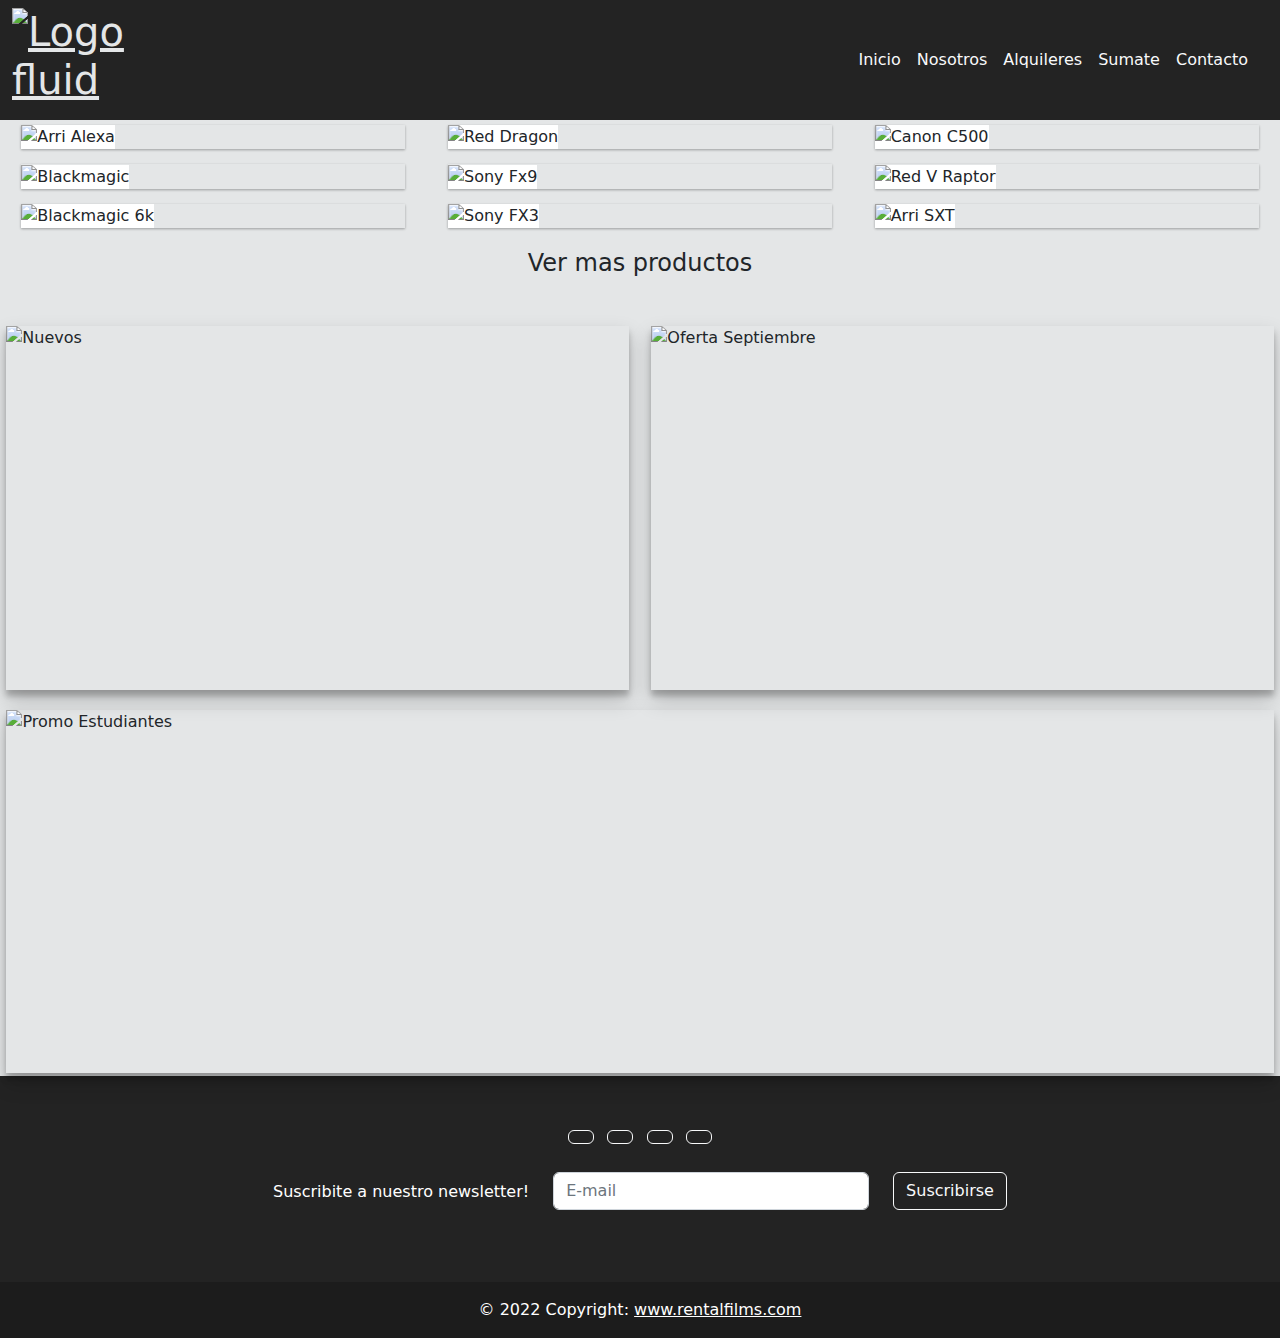
==== index.html @ 5fe3457b "Update" ====
<!DOCTYPE html>
<html lang="en">
  <head>
    <meta charset="UTF-8" />
    <meta http-equiv="X-UA-Compatible" content="IE=edge" />
    <meta name="viewport" content="width=device-width, initial-scale=1.0" />
    <meta
      name="description"
      content="Rental de equipos de filmación en Buenos Aires"
    />
    <meta
      name="keywords"
      content="video, cine, cámaras, sony, arri, broadcast, alquiler, rental"
    />
    <title>Rental Films | Video & Audio Profesional</title>
    <link rel="icon" type="image/jpg" href="./Images/favicon.png" />

    <link
      rel="stylesheet"
      href="https://use.fontawesome.com/releases/v5.8.1/css/all.css"
      integrity="sha384-50oBUHEmvpQ+1lW4y57PTFmhCaXp0ML5d60M1M7uH2+nqUivzIebhndOJK28anvf"
      crossorigin="anonymous"
    />
    <link rel="stylesheet" href="css/style.css" />
    <link rel="preconnect" href="https://fonts.googleapis.com" />
    <link rel="preconnect" href="https://fonts.gstatic.com" crossorigin />
    <link
      href="https://fonts.googleapis.com/css2?family=DM+Sans:ital,wght@0,400;0,500;0,700;1,400;1,500;1,700&display=swap"
      rel="stylesheet"
    />
  </head>
  <body class="body bg-primary">
    <!-- Header -->
    <header class="main_header">
      <nav class="navbar navbar-expand-lg bg-dark navbar-dark">
        <div class="container-fluid">
          <div style="width: 150px">
            <a href="./index.html">
              <h1>
                <img
                  class="img-fluid w-100 m-auto hidden lg-up"
                  src="./Images/logo_rental_films_white.png"
                  alt="Logo fluid"
                />
              </h1>
            </a>
          </div>
          <button
            class="navbar-toggler"
            type="button"
            data-bs-toggle="collapse"
            data-bs-target="#navbarTogglerDemo03"
            aria-controls="navbarTogglerDemo03"
            aria-expanded="false"
            aria-label="Toggle navigation"
          >
            <span class="navbar-toggler-icon"></span>
          </button>
          <div
            class="container collapse navbar-collapse"
            id="navbarTogglerDemo03"
          >
            <ul class="navbar-nav ms-auto mb-2 mb-lg-0">
              <li class="nav-item">
                <a class="nav-link text-light" href="./index.html">Inicio</a>
              </li>
              <li class="nav-item">
                <a class="nav-link text-light" href="./nosotros.html"
                  >Nosotros</a
                >
              </li>
              <li class="nav-item">
                <a class="nav-link text-light" href="./alquileres.html"
                  >Alquileres</a
                >
              </li>
              <li class="nav-item">
                <a class="nav-link text-light" href="./sumate.html">Sumate</a>
              </li>
              <li class="nav-item">
                <a class="nav-link text-light" href="./contacto.html"
                  >Contacto</a
                >
              </li>
            </ul>
          </div>
        </div>
      </nav>
    </header>
    <!-- Fin Header -->
    <!-- Main -->
    <main>
      <section class="main_img">
        <img class="imagenportada" src="./Images/portada_4.jpg" alt="Portada" />
      </section>
      <div class="main_maspedidos_title">
        <h2>Los más solicitados</h2>
      </div>
      <section class="main_maspedidos">
        <div class="main_maspedidos_box">
          <img
            class="main_maspedidos_cam"
            src="./Images/section1/arri_alexa_mini.jpg"
            alt="Arri Alexa"
          />
        </div>
        <div class="main_maspedidos_box">
          <img
            class="main_maspedidos_cam"
            src="./Images/section1/red_dragon.jpg"
            alt="Red Dragon"
          />
        </div>
        <div class="main_maspedidos_box">
          <img
            class="main_maspedidos_cam"
            src="./Images/section1/canon_c500.jpg"
            alt="Canon C500"
          />
        </div>
        <div class="main_maspedidos_box">
          <img
            class="main_maspedidos_cam"
            src="./Images/section1/blackmagic_ursa.jpg"
            alt="Blackmagic"
          />
        </div>
        <div class="main_maspedidos_box">
          <img
            class="main_maspedidos_cam"
            src="./Images/section1/sony_fx9.jpg"
            alt="Sony Fx9"
          />
        </div>
        <div class="main_maspedidos_box">
          <img
            class="main_maspedidos_cam"
            src="./Images/section1/red_v_raptor.jpg"
            alt="Red V Raptor"
          />
        </div>
        <div class="main_maspedidos_box">
          <img
            class="main_maspedidos_cam"
            src="./Images/section1/blackmagic_pocket_6k.jpg"
            alt="Blackmagic 6k"
          />
        </div>
        <div class="main_maspedidos_box">
          <img
            class="main_maspedidos_cam"
            src="./Images/section1/sony_fx3.jpg"
            alt="Sony FX3"
          />
        </div>
        <div class="main_maspedidos_box">
          <img
            class="main_maspedidos_cam"
            src="./Images/section1/arri_sxt.jpg"
            alt="Arri SXT"
          />
        </div>
      </section>
      <h3 class="masproductos">Ver mas productos</h3>
      <section class="seccion3">
        <div class="arribos_oferta">
          <img
            class="nuevos_arribos"
            src="./Images/section2/nuevos_arribos.jpg"
            alt="Nuevos"
          />
          <img
            class="oferta_del_mes"
            src="./Images/oferta_mes.jpg"
            alt="Oferta Septiembre"
          />
          <img
            class="promo_estudiantes"
            src="./Images/promo_estudiantes.jpg"
            alt="Promo Estudiantes"
          />
        </div>
      </section>
    </main>
    <script
      src="https://cdn.jsdelivr.net/npm/bootstrap@5.2.1/dist/js/bootstrap.bundle.min.js"
      integrity="sha384-u1OknCvxWvY5kfmNBILK2hRnQC3Pr17a+RTT6rIHI7NnikvbZlHgTPOOmMi466C8"
      crossorigin="anonymous"
    ></script>
    <!-- Fin Main -->
  </body>
  <!-- Footer -->
  <div>
    <footer class="bg-dark text-center text-white">
      <!-- Grid container -->
      <div class="container p-4 p-sm-4 p-md-4 p-xl-4">
        <!-- Section: Social media -->
        <section class="p-4 p-sm-4 p-md-4 p-xl-4">
          <!-- Instagram -->
          <a
            class="btn btn-outline-light btn-floating m-1"
            href="https://instagram.com"
            role="button"
            ><i class="fab fa-instagram"></i
          ></a>
          <!-- Twitter -->
          <a
            class="btn btn-outline-light btn-floating m-1"
            href="https://twitter.com"
            role="button"
            ><i class="fab fa-twitter"></i
          ></a>
          <!-- Facebook -->
          <a
            class="btn btn-outline-light btn-floating m-1"
            href="https://facebook.com"
            role="button"
            ><i class="fab fa-facebook-f"></i
          ></a>

          <!-- Mail -->
          <a
            class="btn btn-outline-light btn-floating m-1"
            href="https://gmail.com"
            role="button"
            ><i class="fas fa-at"></i
          ></a>
          <!-- Grid container -->
          <div class="container p-4 pb-0" class>
            <!-- Section: Form -->
            <section class="suscribe">
              <form action="">
                <!--Grid row-->
                <div class="row d-flex justify-content-center">
                  <!--Grid column-->
                  <div class="col-auto">
                    <p class="pt-2">Suscribite a nuestro newsletter!</p>
                  </div>
                  <!--Grid column-->
                  <div class="col-md-4 col-12">
                    <!-- Email input -->
                    <div class="form-outline form-white mb-4">
                      <input
                        type="email"
                        id="form5Example2"
                        class="form-control"
                        placeholder="E-mail"
                      />
                    </div>
                  </div>
                  <!--Grid column-->
                  <div class="col-auto">
                    <!-- Submit button -->
                    <button type="submit" class="btn btn-outline-light mb-4">
                      Suscribirse
                    </button>
                  </div>
                  <!--Grid column-->
                </div>
                <!--Grid row-->
              </form>
            </section>
            <!-- Section: Form -->
          </div>
        </section>

        <!-- Section: Social media -->
      </div>
      <!-- Grid container -->

      <!-- Copyright -->
      <div class="text-center p-3" style="background-color: rgba(0, 0, 0, 0.2)">
        © 2022 Copyright:
        <a class="text-white" href="https://google.com/">www.rentalfilms.com</a>
      </div>
      <!-- Copyright -->
    </footer>
  </div>
  <!-- Fin Footer -->
</html>
---- css/style.css ----
/* Font */
/* Colores */
/* Breakpoints */
/* Bucle Paddings */
.padding-1 {
  padding: 1rem; }

.padding-2 {
  padding: 2rem; }

.padding-3 {
  padding: 3rem; }

.padding-4 {
  padding: 4rem; }

.padding-5 {
  padding: 5rem; }

.padding-6 {
  padding: 6rem; }

.padding-7 {
  padding: 7rem; }

.padding-8 {
  padding: 8rem; }

.padding-9 {
  padding: 9rem; }

.padding-10 {
  padding: 10rem; }

/*!
   * Bootstrap  v5.2.1 (https://getbootstrap.com/)
   * Copyright 2011-2022 The Bootstrap Authors
   * Copyright 2011-2022 Twitter, Inc.
   * Licensed under MIT (https://github.com/twbs/bootstrap/blob/main/LICENSE)
   */
:root {
  --bs-blue: #0d6efd;
  --bs-indigo: #6610f2;
  --bs-purple: #6f42c1;
  --bs-pink: #d63384;
  --bs-red: #dc3545;
  --bs-orange: #fd7e14;
  --bs-yellow: #ffc107;
  --bs-green: #198754;
  --bs-teal: #20c997;
  --bs-cyan: #0dcaf0;
  --bs-black: #000;
  --bs-white: #fff;
  --bs-gray: #6c757d;
  --bs-gray-dark: #343a40;
  --bs-gray-100: #f8f9fa;
  --bs-gray-200: #e9ecef;
  --bs-gray-300: #dee2e6;
  --bs-gray-400: #ced4da;
  --bs-gray-500: #adb5bd;
  --bs-gray-600: #6c757d;
  --bs-gray-700: #495057;
  --bs-gray-800: #343a40;
  --bs-gray-900: #212529;
  --bs-primary: #e4e6e7;
  --bs-secondary: #6c757d;
  --bs-success: #198754;
  --bs-info: #0dcaf0;
  --bs-warning: #ffc107;
  --bs-danger: #dc3545;
  --bs-light: #f8f9fa;
  --bs-dark: #232323;
  --bs-primary-rgb: 228, 230, 231;
  --bs-secondary-rgb: 108, 117, 125;
  --bs-success-rgb: 25, 135, 84;
  --bs-info-rgb: 13, 202, 240;
  --bs-warning-rgb: 255, 193, 7;
  --bs-danger-rgb: 220, 53, 69;
  --bs-light-rgb: 248, 249, 250;
  --bs-dark-rgb: 35, 35, 35;
  --bs-white-rgb: 255, 255, 255;
  --bs-black-rgb: 0, 0, 0;
  --bs-body-color-rgb: 33, 37, 41;
  --bs-body-bg-rgb: 255, 255, 255;
  --bs-font-sans-serif: system-ui, -apple-system, "Segoe UI", Roboto, "Helvetica Neue", "Noto Sans", "Liberation Sans", Arial, sans-serif, "Apple Color Emoji", "Segoe UI Emoji", "Segoe UI Symbol", "Noto Color Emoji";
  --bs-font-monospace: SFMono-Regular, Menlo, Monaco, Consolas, "Liberation Mono", "Courier New", monospace;
  --bs-gradient: linear-gradient(180deg, rgba(255, 255, 255, 0.15), rgba(255, 255, 255, 0));
  --bs-body-font-family: var(--bs-font-sans-serif);
  --bs-body-font-size: 1rem;
  --bs-body-font-weight: 400;
  --bs-body-line-height: 1.5;
  --bs-body-color: #212529;
  --bs-body-bg: #fff;
  --bs-border-width: 1px;
  --bs-border-style: solid;
  --bs-border-color: #dee2e6;
  --bs-border-color-translucent: rgba(0, 0, 0, 0.175);
  --bs-border-radius: 0.375rem;
  --bs-border-radius-sm: 0.25rem;
  --bs-border-radius-lg: 0.5rem;
  --bs-border-radius-xl: 1rem;
  --bs-border-radius-2xl: 2rem;
  --bs-border-radius-pill: 50rem;
  --bs-link-color: #e4e6e7;
  --bs-link-hover-color: #b6b8b9;
  --bs-code-color: #d63384;
  --bs-highlight-bg: #fff3cd; }

*,
*::before,
*::after {
  box-sizing: border-box; }

@media (prefers-reduced-motion: no-preference) {
  :root {
    scroll-behavior: smooth; } }

body, .imagenportada, .main_maspedidos_cam {
  margin: 0;
  font-family: var(--bs-body-font-family);
  font-size: var(--bs-body-font-size);
  font-weight: var(--bs-body-font-weight);
  line-height: var(--bs-body-line-height);
  color: var(--bs-body-color);
  text-align: var(--bs-body-text-align);
  background-color: var(--bs-body-bg);
  -webkit-text-size-adjust: 100%;
  -webkit-tap-highlight-color: rgba(0, 0, 0, 0); }

hr {
  margin: 1rem 0;
  color: inherit;
  border: 0;
  border-top: 1px solid;
  opacity: 0.25; }

h1, .h1, h2, .h2, h3, .h3, h4, .h4, h5, .h5, h6, .h6 {
  margin-top: 0;
  margin-bottom: 0.5rem;
  font-weight: 500;
  line-height: 1.2; }

h1, .h1 {
  font-size: calc(1.375rem + 1.5vw); }
  @media (min-width: 1200px) {
    h1, .h1 {
      font-size: 2.5rem; } }

h2, .h2 {
  font-size: calc(1.325rem + 0.9vw); }
  @media (min-width: 1200px) {
    h2, .h2 {
      font-size: 2rem; } }

h3, .h3 {
  font-size: calc(1.3rem + 0.6vw); }
  @media (min-width: 1200px) {
    h3, .h3 {
      font-size: 1.75rem; } }

h4, .h4 {
  font-size: calc(1.275rem + 0.3vw); }
  @media (min-width: 1200px) {
    h4, .h4 {
      font-size: 1.5rem; } }

h5, .h5 {
  font-size: 1.25rem; }

h6, .h6 {
  font-size: 1rem; }

p {
  margin-top: 0;
  margin-bottom: 1rem; }

abbr[title] {
  text-decoration: underline dotted;
  cursor: help;
  text-decoration-skip-ink: none; }

address {
  margin-bottom: 1rem;
  font-style: normal;
  line-height: inherit; }

ol,
ul {
  padding-left: 2rem; }

ol,
ul,
dl {
  margin-top: 0;
  margin-bottom: 1rem; }

ol ol,
ul ul,
ol ul,
ul ol {
  margin-bottom: 0; }

dt {
  font-weight: 700; }

dd {
  margin-bottom: .5rem;
  margin-left: 0; }

blockquote {
  margin: 0 0 1rem; }

b,
strong {
  font-weight: bolder; }

small, .small {
  font-size: 0.875em; }

mark, .mark {
  padding: 0.1875em;
  background-color: var(--bs-highlight-bg); }

sub,
sup {
  position: relative;
  font-size: 0.75em;
  line-height: 0;
  vertical-align: baseline; }

sub {
  bottom: -.25em; }

sup {
  top: -.5em; }

a {
  color: var(--bs-link-color);
  text-decoration: underline; }
  a:hover {
    color: var(--bs-link-hover-color); }

a:not([href]):not([class]), a:not([href]):not([class]):hover {
  color: inherit;
  text-decoration: none; }

pre,
code,
kbd,
samp {
  font-family: var(--bs-font-monospace);
  font-size: 1em; }

pre {
  display: block;
  margin-top: 0;
  margin-bottom: 1rem;
  overflow: auto;
  font-size: 0.875em; }
  pre code {
    font-size: inherit;
    color: inherit;
    word-break: normal; }

code {
  font-size: 0.875em;
  color: var(--bs-code-color);
  word-wrap: break-word; }
  a > code {
    color: inherit; }

kbd {
  padding: 0.1875rem 0.375rem;
  font-size: 0.875em;
  color: var(--bs-body-bg);
  background-color: var(--bs-body-color);
  border-radius: 0.25rem; }
  kbd kbd {
    padding: 0;
    font-size: 1em; }

figure {
  margin: 0 0 1rem; }

img,
svg {
  vertical-align: middle; }

table {
  caption-side: bottom;
  border-collapse: collapse; }

caption {
  padding-top: 0.5rem;
  padding-bottom: 0.5rem;
  color: #6c757d;
  text-align: left; }

th {
  text-align: inherit;
  text-align: -webkit-match-parent; }

thead,
tbody,
tfoot,
tr,
td,
th {
  border-color: inherit;
  border-style: solid;
  border-width: 0; }

label {
  display: inline-block; }

button {
  border-radius: 0; }

button:focus:not(:focus-visible) {
  outline: 0; }

input,
button,
select,
optgroup,
textarea {
  margin: 0;
  font-family: inherit;
  font-size: inherit;
  line-height: inherit; }

button,
select {
  text-transform: none; }

[role="button"] {
  cursor: pointer; }

select {
  word-wrap: normal; }
  select:disabled {
    opacity: 1; }

[list]:not([type="date"]):not([type="datetime-local"]):not([type="month"]):not([type="week"]):not([type="time"])::-webkit-calendar-picker-indicator {
  display: none !important; }

button,
[type="button"],
[type="reset"],
[type="submit"] {
  -webkit-appearance: button; }
  button:not(:disabled),
  [type="button"]:not(:disabled),
  [type="reset"]:not(:disabled),
  [type="submit"]:not(:disabled) {
    cursor: pointer; }

::-moz-focus-inner {
  padding: 0;
  border-style: none; }

textarea {
  resize: vertical; }

fieldset {
  min-width: 0;
  padding: 0;
  margin: 0;
  border: 0; }

legend {
  float: left;
  width: 100%;
  padding: 0;
  margin-bottom: 0.5rem;
  font-size: calc(1.275rem + 0.3vw);
  line-height: inherit; }
  @media (min-width: 1200px) {
    legend {
      font-size: 1.5rem; } }
  legend + * {
    clear: left; }

::-webkit-datetime-edit-fields-wrapper,
::-webkit-datetime-edit-text,
::-webkit-datetime-edit-minute,
::-webkit-datetime-edit-hour-field,
::-webkit-datetime-edit-day-field,
::-webkit-datetime-edit-month-field,
::-webkit-datetime-edit-year-field {
  padding: 0; }

::-webkit-inner-spin-button {
  height: auto; }

[type="search"] {
  outline-offset: -2px;
  -webkit-appearance: textfield; }

/* rtl:raw:
[type="tel"],
[type="url"],
[type="email"],
[type="number"] {
  direction: ltr;
}
*/
::-webkit-search-decoration {
  -webkit-appearance: none; }

::-webkit-color-swatch-wrapper {
  padding: 0; }

::file-selector-button {
  font: inherit;
  -webkit-appearance: button; }

output {
  display: inline-block; }

iframe {
  border: 0; }

summary {
  display: list-item;
  cursor: pointer; }

progress {
  vertical-align: baseline; }

[hidden] {
  display: none !important; }

.lead {
  font-size: 1.25rem;
  font-weight: 300; }

.display-1 {
  font-size: calc(1.625rem + 4.5vw);
  font-weight: 300;
  line-height: 1.2; }
  @media (min-width: 1200px) {
    .display-1 {
      font-size: 5rem; } }

.display-2 {
  font-size: calc(1.575rem + 3.9vw);
  font-weight: 300;
  line-height: 1.2; }
  @media (min-width: 1200px) {
    .display-2 {
      font-size: 4.5rem; } }

.display-3 {
  font-size: calc(1.525rem + 3.3vw);
  font-weight: 300;
  line-height: 1.2; }
  @media (min-width: 1200px) {
    .display-3 {
      font-size: 4rem; } }

.display-4 {
  font-size: calc(1.475rem + 2.7vw);
  font-weight: 300;
  line-height: 1.2; }
  @media (min-width: 1200px) {
    .display-4 {
      font-size: 3.5rem; } }

.display-5 {
  font-size: calc(1.425rem + 2.1vw);
  font-weight: 300;
  line-height: 1.2; }
  @media (min-width: 1200px) {
    .display-5 {
      font-size: 3rem; } }

.display-6 {
  font-size: calc(1.375rem + 1.5vw);
  font-weight: 300;
  line-height: 1.2; }
  @media (min-width: 1200px) {
    .display-6 {
      font-size: 2.5rem; } }

.list-unstyled {
  padding-left: 0;
  list-style: none; }

.list-inline {
  padding-left: 0;
  list-style: none; }

.list-inline-item {
  display: inline-block; }
  .list-inline-item:not(:last-child) {
    margin-right: 0.5rem; }

.initialism {
  font-size: 0.875em;
  text-transform: uppercase; }

.blockquote {
  margin-bottom: 1rem;
  font-size: 1.25rem; }
  .blockquote > :last-child {
    margin-bottom: 0; }

.blockquote-footer {
  margin-top: -1rem;
  margin-bottom: 1rem;
  font-size: 0.875em;
  color: #6c757d; }
  .blockquote-footer::before {
    content: "\2014\00A0"; }

.img-fluid {
  max-width: 100%;
  height: auto; }

.img-thumbnail {
  padding: 0.25rem;
  background-color: #fff;
  border: 1px solid var(--bs-border-color);
  border-radius: 0.375rem;
  max-width: 100%;
  height: auto; }

.figure {
  display: inline-block; }

.figure-img {
  margin-bottom: 0.5rem;
  line-height: 1; }

.figure-caption {
  font-size: 0.875em;
  color: #6c757d; }

.container,
.container-fluid,
.container-sm,
.container-md,
.container-lg,
.container-xl,
.container-xxl {
  --bs-gutter-x: 1.5rem;
  --bs-gutter-y: 0;
  width: 100%;
  padding-right: calc(var(--bs-gutter-x) * .5);
  padding-left: calc(var(--bs-gutter-x) * .5);
  margin-right: auto;
  margin-left: auto; }

@media (min-width: 576px) {
  .container, .container-sm {
    max-width: 540px; } }

@media (min-width: 768px) {
  .container, .container-sm, .container-md {
    max-width: 720px; } }

@media (min-width: 992px) {
  .container, .container-sm, .container-md, .container-lg {
    max-width: 960px; } }

@media (min-width: 1200px) {
  .container, .container-sm, .container-md, .container-lg, .container-xl {
    max-width: 1140px; } }

@media (min-width: 1400px) {
  .container, .container-sm, .container-md, .container-lg, .container-xl, .container-xxl {
    max-width: 1320px; } }

.row {
  --bs-gutter-x: 1.5rem;
  --bs-gutter-y: 0;
  display: flex;
  flex-wrap: wrap;
  margin-top: calc(-1 * var(--bs-gutter-y));
  margin-right: calc(-.5 * var(--bs-gutter-x));
  margin-left: calc(-.5 * var(--bs-gutter-x)); }
  .row > * {
    flex-shrink: 0;
    width: 100%;
    max-width: 100%;
    padding-right: calc(var(--bs-gutter-x) * .5);
    padding-left: calc(var(--bs-gutter-x) * .5);
    margin-top: var(--bs-gutter-y); }

.col {
  flex: 1 0 0%; }

.row-cols-auto > * {
  flex: 0 0 auto;
  width: auto; }

.row-cols-1 > * {
  flex: 0 0 auto;
  width: 100%; }

.row-cols-2 > * {
  flex: 0 0 auto;
  width: 50%; }

.row-cols-3 > * {
  flex: 0 0 auto;
  width: 33.33333%; }

.row-cols-4 > * {
  flex: 0 0 auto;
  width: 25%; }

.row-cols-5 > * {
  flex: 0 0 auto;
  width: 20%; }

.row-cols-6 > * {
  flex: 0 0 auto;
  width: 16.66667%; }

.col-auto {
  flex: 0 0 auto;
  width: auto; }

.col-1 {
  flex: 0 0 auto;
  width: 8.33333%; }

.col-2 {
  flex: 0 0 auto;
  width: 16.66667%; }

.col-3 {
  flex: 0 0 auto;
  width: 25%; }

.col-4 {
  flex: 0 0 auto;
  width: 33.33333%; }

.col-5 {
  flex: 0 0 auto;
  width: 41.66667%; }

.col-6 {
  flex: 0 0 auto;
  width: 50%; }

.col-7 {
  flex: 0 0 auto;
  width: 58.33333%; }

.col-8 {
  flex: 0 0 auto;
  width: 66.66667%; }

.col-9 {
  flex: 0 0 auto;
  width: 75%; }

.col-10 {
  flex: 0 0 auto;
  width: 83.33333%; }

.col-11 {
  flex: 0 0 auto;
  width: 91.66667%; }

.col-12 {
  flex: 0 0 auto;
  width: 100%; }

.offset-1 {
  margin-left: 8.33333%; }

.offset-2 {
  margin-left: 16.66667%; }

.offset-3 {
  margin-left: 25%; }

.offset-4 {
  margin-left: 33.33333%; }

.offset-5 {
  margin-left: 41.66667%; }

.offset-6 {
  margin-left: 50%; }

.offset-7 {
  margin-left: 58.33333%; }

.offset-8 {
  margin-left: 66.66667%; }

.offset-9 {
  margin-left: 75%; }

.offset-10 {
  margin-left: 83.33333%; }

.offset-11 {
  margin-left: 91.66667%; }

.g-0,
.gx-0 {
  --bs-gutter-x: 0; }

.g-0,
.gy-0 {
  --bs-gutter-y: 0; }

.g-1,
.gx-1 {
  --bs-gutter-x: 0.25rem; }

.g-1,
.gy-1 {
  --bs-gutter-y: 0.25rem; }

.g-2,
.gx-2 {
  --bs-gutter-x: 0.5rem; }

.g-2,
.gy-2 {
  --bs-gutter-y: 0.5rem; }

.g-3,
.gx-3 {
  --bs-gutter-x: 1rem; }

.g-3,
.gy-3 {
  --bs-gutter-y: 1rem; }

.g-4,
.gx-4 {
  --bs-gutter-x: 1.5rem; }

.g-4,
.gy-4 {
  --bs-gutter-y: 1.5rem; }

.g-5,
.gx-5 {
  --bs-gutter-x: 3rem; }

.g-5,
.gy-5 {
  --bs-gutter-y: 3rem; }

@media (min-width: 576px) {
  .col-sm {
    flex: 1 0 0%; }
  .row-cols-sm-auto > * {
    flex: 0 0 auto;
    width: auto; }
  .row-cols-sm-1 > * {
    flex: 0 0 auto;
    width: 100%; }
  .row-cols-sm-2 > * {
    flex: 0 0 auto;
    width: 50%; }
  .row-cols-sm-3 > * {
    flex: 0 0 auto;
    width: 33.33333%; }
  .row-cols-sm-4 > * {
    flex: 0 0 auto;
    width: 25%; }
  .row-cols-sm-5 > * {
    flex: 0 0 auto;
    width: 20%; }
  .row-cols-sm-6 > * {
    flex: 0 0 auto;
    width: 16.66667%; }
  .col-sm-auto {
    flex: 0 0 auto;
    width: auto; }
  .col-sm-1 {
    flex: 0 0 auto;
    width: 8.33333%; }
  .col-sm-2 {
    flex: 0 0 auto;
    width: 16.66667%; }
  .col-sm-3 {
    flex: 0 0 auto;
    width: 25%; }
  .col-sm-4 {
    flex: 0 0 auto;
    width: 33.33333%; }
  .col-sm-5 {
    flex: 0 0 auto;
    width: 41.66667%; }
  .col-sm-6 {
    flex: 0 0 auto;
    width: 50%; }
  .col-sm-7 {
    flex: 0 0 auto;
    width: 58.33333%; }
  .col-sm-8 {
    flex: 0 0 auto;
    width: 66.66667%; }
  .col-sm-9 {
    flex: 0 0 auto;
    width: 75%; }
  .col-sm-10 {
    flex: 0 0 auto;
    width: 83.33333%; }
  .col-sm-11 {
    flex: 0 0 auto;
    width: 91.66667%; }
  .col-sm-12 {
    flex: 0 0 auto;
    width: 100%; }
  .offset-sm-0 {
    margin-left: 0; }
  .offset-sm-1 {
    margin-left: 8.33333%; }
  .offset-sm-2 {
    margin-left: 16.66667%; }
  .offset-sm-3 {
    margin-left: 25%; }
  .offset-sm-4 {
    margin-left: 33.33333%; }
  .offset-sm-5 {
    margin-left: 41.66667%; }
  .offset-sm-6 {
    margin-left: 50%; }
  .offset-sm-7 {
    margin-left: 58.33333%; }
  .offset-sm-8 {
    margin-left: 66.66667%; }
  .offset-sm-9 {
    margin-left: 75%; }
  .offset-sm-10 {
    margin-left: 83.33333%; }
  .offset-sm-11 {
    margin-left: 91.66667%; }
  .g-sm-0,
  .gx-sm-0 {
    --bs-gutter-x: 0; }
  .g-sm-0,
  .gy-sm-0 {
    --bs-gutter-y: 0; }
  .g-sm-1,
  .gx-sm-1 {
    --bs-gutter-x: 0.25rem; }
  .g-sm-1,
  .gy-sm-1 {
    --bs-gutter-y: 0.25rem; }
  .g-sm-2,
  .gx-sm-2 {
    --bs-gutter-x: 0.5rem; }
  .g-sm-2,
  .gy-sm-2 {
    --bs-gutter-y: 0.5rem; }
  .g-sm-3,
  .gx-sm-3 {
    --bs-gutter-x: 1rem; }
  .g-sm-3,
  .gy-sm-3 {
    --bs-gutter-y: 1rem; }
  .g-sm-4,
  .gx-sm-4 {
    --bs-gutter-x: 1.5rem; }
  .g-sm-4,
  .gy-sm-4 {
    --bs-gutter-y: 1.5rem; }
  .g-sm-5,
  .gx-sm-5 {
    --bs-gutter-x: 3rem; }
  .g-sm-5,
  .gy-sm-5 {
    --bs-gutter-y: 3rem; } }

@media (min-width: 768px) {
  .col-md {
    flex: 1 0 0%; }
  .row-cols-md-auto > * {
    flex: 0 0 auto;
    width: auto; }
  .row-cols-md-1 > * {
    flex: 0 0 auto;
    width: 100%; }
  .row-cols-md-2 > * {
    flex: 0 0 auto;
    width: 50%; }
  .row-cols-md-3 > * {
    flex: 0 0 auto;
    width: 33.33333%; }
  .row-cols-md-4 > * {
    flex: 0 0 auto;
    width: 25%; }
  .row-cols-md-5 > * {
    flex: 0 0 auto;
    width: 20%; }
  .row-cols-md-6 > * {
    flex: 0 0 auto;
    width: 16.66667%; }
  .col-md-auto {
    flex: 0 0 auto;
    width: auto; }
  .col-md-1 {
    flex: 0 0 auto;
    width: 8.33333%; }
  .col-md-2 {
    flex: 0 0 auto;
    width: 16.66667%; }
  .col-md-3 {
    flex: 0 0 auto;
    width: 25%; }
  .col-md-4 {
    flex: 0 0 auto;
    width: 33.33333%; }
  .col-md-5 {
    flex: 0 0 auto;
    width: 41.66667%; }
  .col-md-6 {
    flex: 0 0 auto;
    width: 50%; }
  .col-md-7 {
    flex: 0 0 auto;
    width: 58.33333%; }
  .col-md-8 {
    flex: 0 0 auto;
    width: 66.66667%; }
  .col-md-9 {
    flex: 0 0 auto;
    width: 75%; }
  .col-md-10 {
    flex: 0 0 auto;
    width: 83.33333%; }
  .col-md-11 {
    flex: 0 0 auto;
    width: 91.66667%; }
  .col-md-12 {
    flex: 0 0 auto;
    width: 100%; }
  .offset-md-0 {
    margin-left: 0; }
  .offset-md-1 {
    margin-left: 8.33333%; }
  .offset-md-2 {
    margin-left: 16.66667%; }
  .offset-md-3 {
    margin-left: 25%; }
  .offset-md-4 {
    margin-left: 33.33333%; }
  .offset-md-5 {
    margin-left: 41.66667%; }
  .offset-md-6 {
    margin-left: 50%; }
  .offset-md-7 {
    margin-left: 58.33333%; }
  .offset-md-8 {
    margin-left: 66.66667%; }
  .offset-md-9 {
    margin-left: 75%; }
  .offset-md-10 {
    margin-left: 83.33333%; }
  .offset-md-11 {
    margin-left: 91.66667%; }
  .g-md-0,
  .gx-md-0 {
    --bs-gutter-x: 0; }
  .g-md-0,
  .gy-md-0 {
    --bs-gutter-y: 0; }
  .g-md-1,
  .gx-md-1 {
    --bs-gutter-x: 0.25rem; }
  .g-md-1,
  .gy-md-1 {
    --bs-gutter-y: 0.25rem; }
  .g-md-2,
  .gx-md-2 {
    --bs-gutter-x: 0.5rem; }
  .g-md-2,
  .gy-md-2 {
    --bs-gutter-y: 0.5rem; }
  .g-md-3,
  .gx-md-3 {
    --bs-gutter-x: 1rem; }
  .g-md-3,
  .gy-md-3 {
    --bs-gutter-y: 1rem; }
  .g-md-4,
  .gx-md-4 {
    --bs-gutter-x: 1.5rem; }
  .g-md-4,
  .gy-md-4 {
    --bs-gutter-y: 1.5rem; }
  .g-md-5,
  .gx-md-5 {
    --bs-gutter-x: 3rem; }
  .g-md-5,
  .gy-md-5 {
    --bs-gutter-y: 3rem; } }

@media (min-width: 992px) {
  .col-lg {
    flex: 1 0 0%; }
  .row-cols-lg-auto > * {
    flex: 0 0 auto;
    width: auto; }
  .row-cols-lg-1 > * {
    flex: 0 0 auto;
    width: 100%; }
  .row-cols-lg-2 > * {
    flex: 0 0 auto;
    width: 50%; }
  .row-cols-lg-3 > * {
    flex: 0 0 auto;
    width: 33.33333%; }
  .row-cols-lg-4 > * {
    flex: 0 0 auto;
    width: 25%; }
  .row-cols-lg-5 > * {
    flex: 0 0 auto;
    width: 20%; }
  .row-cols-lg-6 > * {
    flex: 0 0 auto;
    width: 16.66667%; }
  .col-lg-auto {
    flex: 0 0 auto;
    width: auto; }
  .col-lg-1 {
    flex: 0 0 auto;
    width: 8.33333%; }
  .col-lg-2 {
    flex: 0 0 auto;
    width: 16.66667%; }
  .col-lg-3 {
    flex: 0 0 auto;
    width: 25%; }
  .col-lg-4 {
    flex: 0 0 auto;
    width: 33.33333%; }
  .col-lg-5 {
    flex: 0 0 auto;
    width: 41.66667%; }
  .col-lg-6 {
    flex: 0 0 auto;
    width: 50%; }
  .col-lg-7 {
    flex: 0 0 auto;
    width: 58.33333%; }
  .col-lg-8 {
    flex: 0 0 auto;
    width: 66.66667%; }
  .col-lg-9 {
    flex: 0 0 auto;
    width: 75%; }
  .col-lg-10 {
    flex: 0 0 auto;
    width: 83.33333%; }
  .col-lg-11 {
    flex: 0 0 auto;
    width: 91.66667%; }
  .col-lg-12 {
    flex: 0 0 auto;
    width: 100%; }
  .offset-lg-0 {
    margin-left: 0; }
  .offset-lg-1 {
    margin-left: 8.33333%; }
  .offset-lg-2 {
    margin-left: 16.66667%; }
  .offset-lg-3 {
    margin-left: 25%; }
  .offset-lg-4 {
    margin-left: 33.33333%; }
  .offset-lg-5 {
    margin-left: 41.66667%; }
  .offset-lg-6 {
    margin-left: 50%; }
  .offset-lg-7 {
    margin-left: 58.33333%; }
  .offset-lg-8 {
    margin-left: 66.66667%; }
  .offset-lg-9 {
    margin-left: 75%; }
  .offset-lg-10 {
    margin-left: 83.33333%; }
  .offset-lg-11 {
    margin-left: 91.66667%; }
  .g-lg-0,
  .gx-lg-0 {
    --bs-gutter-x: 0; }
  .g-lg-0,
  .gy-lg-0 {
    --bs-gutter-y: 0; }
  .g-lg-1,
  .gx-lg-1 {
    --bs-gutter-x: 0.25rem; }
  .g-lg-1,
  .gy-lg-1 {
    --bs-gutter-y: 0.25rem; }
  .g-lg-2,
  .gx-lg-2 {
    --bs-gutter-x: 0.5rem; }
  .g-lg-2,
  .gy-lg-2 {
    --bs-gutter-y: 0.5rem; }
  .g-lg-3,
  .gx-lg-3 {
    --bs-gutter-x: 1rem; }
  .g-lg-3,
  .gy-lg-3 {
    --bs-gutter-y: 1rem; }
  .g-lg-4,
  .gx-lg-4 {
    --bs-gutter-x: 1.5rem; }
  .g-lg-4,
  .gy-lg-4 {
    --bs-gutter-y: 1.5rem; }
  .g-lg-5,
  .gx-lg-5 {
    --bs-gutter-x: 3rem; }
  .g-lg-5,
  .gy-lg-5 {
    --bs-gutter-y: 3rem; } }

@media (min-width: 1200px) {
  .col-xl {
    flex: 1 0 0%; }
  .row-cols-xl-auto > * {
    flex: 0 0 auto;
    width: auto; }
  .row-cols-xl-1 > * {
    flex: 0 0 auto;
    width: 100%; }
  .row-cols-xl-2 > * {
    flex: 0 0 auto;
    width: 50%; }
  .row-cols-xl-3 > * {
    flex: 0 0 auto;
    width: 33.33333%; }
  .row-cols-xl-4 > * {
    flex: 0 0 auto;
    width: 25%; }
  .row-cols-xl-5 > * {
    flex: 0 0 auto;
    width: 20%; }
  .row-cols-xl-6 > * {
    flex: 0 0 auto;
    width: 16.66667%; }
  .col-xl-auto {
    flex: 0 0 auto;
    width: auto; }
  .col-xl-1 {
    flex: 0 0 auto;
    width: 8.33333%; }
  .col-xl-2 {
    flex: 0 0 auto;
    width: 16.66667%; }
  .col-xl-3 {
    flex: 0 0 auto;
    width: 25%; }
  .col-xl-4 {
    flex: 0 0 auto;
    width: 33.33333%; }
  .col-xl-5 {
    flex: 0 0 auto;
    width: 41.66667%; }
  .col-xl-6 {
    flex: 0 0 auto;
    width: 50%; }
  .col-xl-7 {
    flex: 0 0 auto;
    width: 58.33333%; }
  .col-xl-8 {
    flex: 0 0 auto;
    width: 66.66667%; }
  .col-xl-9 {
    flex: 0 0 auto;
    width: 75%; }
  .col-xl-10 {
    flex: 0 0 auto;
    width: 83.33333%; }
  .col-xl-11 {
    flex: 0 0 auto;
    width: 91.66667%; }
  .col-xl-12 {
    flex: 0 0 auto;
    width: 100%; }
  .offset-xl-0 {
    margin-left: 0; }
  .offset-xl-1 {
    margin-left: 8.33333%; }
  .offset-xl-2 {
    margin-left: 16.66667%; }
  .offset-xl-3 {
    margin-left: 25%; }
  .offset-xl-4 {
    margin-left: 33.33333%; }
  .offset-xl-5 {
    margin-left: 41.66667%; }
  .offset-xl-6 {
    margin-left: 50%; }
  .offset-xl-7 {
    margin-left: 58.33333%; }
  .offset-xl-8 {
    margin-left: 66.66667%; }
  .offset-xl-9 {
    margin-left: 75%; }
  .offset-xl-10 {
    margin-left: 83.33333%; }
  .offset-xl-11 {
    margin-left: 91.66667%; }
  .g-xl-0,
  .gx-xl-0 {
    --bs-gutter-x: 0; }
  .g-xl-0,
  .gy-xl-0 {
    --bs-gutter-y: 0; }
  .g-xl-1,
  .gx-xl-1 {
    --bs-gutter-x: 0.25rem; }
  .g-xl-1,
  .gy-xl-1 {
    --bs-gutter-y: 0.25rem; }
  .g-xl-2,
  .gx-xl-2 {
    --bs-gutter-x: 0.5rem; }
  .g-xl-2,
  .gy-xl-2 {
    --bs-gutter-y: 0.5rem; }
  .g-xl-3,
  .gx-xl-3 {
    --bs-gutter-x: 1rem; }
  .g-xl-3,
  .gy-xl-3 {
    --bs-gutter-y: 1rem; }
  .g-xl-4,
  .gx-xl-4 {
    --bs-gutter-x: 1.5rem; }
  .g-xl-4,
  .gy-xl-4 {
    --bs-gutter-y: 1.5rem; }
  .g-xl-5,
  .gx-xl-5 {
    --bs-gutter-x: 3rem; }
  .g-xl-5,
  .gy-xl-5 {
    --bs-gutter-y: 3rem; } }

@media (min-width: 1400px) {
  .col-xxl {
    flex: 1 0 0%; }
  .row-cols-xxl-auto > * {
    flex: 0 0 auto;
    width: auto; }
  .row-cols-xxl-1 > * {
    flex: 0 0 auto;
    width: 100%; }
  .row-cols-xxl-2 > * {
    flex: 0 0 auto;
    width: 50%; }
  .row-cols-xxl-3 > * {
    flex: 0 0 auto;
    width: 33.33333%; }
  .row-cols-xxl-4 > * {
    flex: 0 0 auto;
    width: 25%; }
  .row-cols-xxl-5 > * {
    flex: 0 0 auto;
    width: 20%; }
  .row-cols-xxl-6 > * {
    flex: 0 0 auto;
    width: 16.66667%; }
  .col-xxl-auto {
    flex: 0 0 auto;
    width: auto; }
  .col-xxl-1 {
    flex: 0 0 auto;
    width: 8.33333%; }
  .col-xxl-2 {
    flex: 0 0 auto;
    width: 16.66667%; }
  .col-xxl-3 {
    flex: 0 0 auto;
    width: 25%; }
  .col-xxl-4 {
    flex: 0 0 auto;
    width: 33.33333%; }
  .col-xxl-5 {
    flex: 0 0 auto;
    width: 41.66667%; }
  .col-xxl-6 {
    flex: 0 0 auto;
    width: 50%; }
  .col-xxl-7 {
    flex: 0 0 auto;
    width: 58.33333%; }
  .col-xxl-8 {
    flex: 0 0 auto;
    width: 66.66667%; }
  .col-xxl-9 {
    flex: 0 0 auto;
    width: 75%; }
  .col-xxl-10 {
    flex: 0 0 auto;
    width: 83.33333%; }
  .col-xxl-11 {
    flex: 0 0 auto;
    width: 91.66667%; }
  .col-xxl-12 {
    flex: 0 0 auto;
    width: 100%; }
  .offset-xxl-0 {
    margin-left: 0; }
  .offset-xxl-1 {
    margin-left: 8.33333%; }
  .offset-xxl-2 {
    margin-left: 16.66667%; }
  .offset-xxl-3 {
    margin-left: 25%; }
  .offset-xxl-4 {
    margin-left: 33.33333%; }
  .offset-xxl-5 {
    margin-left: 41.66667%; }
  .offset-xxl-6 {
    margin-left: 50%; }
  .offset-xxl-7 {
    margin-left: 58.33333%; }
  .offset-xxl-8 {
    margin-left: 66.66667%; }
  .offset-xxl-9 {
    margin-left: 75%; }
  .offset-xxl-10 {
    margin-left: 83.33333%; }
  .offset-xxl-11 {
    margin-left: 91.66667%; }
  .g-xxl-0,
  .gx-xxl-0 {
    --bs-gutter-x: 0; }
  .g-xxl-0,
  .gy-xxl-0 {
    --bs-gutter-y: 0; }
  .g-xxl-1,
  .gx-xxl-1 {
    --bs-gutter-x: 0.25rem; }
  .g-xxl-1,
  .gy-xxl-1 {
    --bs-gutter-y: 0.25rem; }
  .g-xxl-2,
  .gx-xxl-2 {
    --bs-gutter-x: 0.5rem; }
  .g-xxl-2,
  .gy-xxl-2 {
    --bs-gutter-y: 0.5rem; }
  .g-xxl-3,
  .gx-xxl-3 {
    --bs-gutter-x: 1rem; }
  .g-xxl-3,
  .gy-xxl-3 {
    --bs-gutter-y: 1rem; }
  .g-xxl-4,
  .gx-xxl-4 {
    --bs-gutter-x: 1.5rem; }
  .g-xxl-4,
  .gy-xxl-4 {
    --bs-gutter-y: 1.5rem; }
  .g-xxl-5,
  .gx-xxl-5 {
    --bs-gutter-x: 3rem; }
  .g-xxl-5,
  .gy-xxl-5 {
    --bs-gutter-y: 3rem; } }

.table {
  --bs-table-color: var(--bs-body-color);
  --bs-table-bg: transparent;
  --bs-table-border-color: var(--bs-border-color);
  --bs-table-accent-bg: transparent;
  --bs-table-striped-color: var(--bs-body-color);
  --bs-table-striped-bg: rgba(0, 0, 0, 0.05);
  --bs-table-active-color: var(--bs-body-color);
  --bs-table-active-bg: rgba(0, 0, 0, 0.1);
  --bs-table-hover-color: var(--bs-body-color);
  --bs-table-hover-bg: rgba(0, 0, 0, 0.075);
  width: 100%;
  margin-bottom: 1rem;
  color: var(--bs-table-color);
  vertical-align: top;
  border-color: var(--bs-table-border-color); }
  .table > :not(caption) > * > * {
    padding: 0.5rem 0.5rem;
    background-color: var(--bs-table-bg);
    border-bottom-width: 1px;
    box-shadow: inset 0 0 0 9999px var(--bs-table-accent-bg); }
  .table > tbody {
    vertical-align: inherit; }
  .table > thead {
    vertical-align: bottom; }

.table-group-divider {
  border-top: 2px solid currentcolor; }

.caption-top {
  caption-side: top; }

.table-sm > :not(caption) > * > * {
  padding: 0.25rem 0.25rem; }

.table-bordered > :not(caption) > * {
  border-width: 1px 0; }
  .table-bordered > :not(caption) > * > * {
    border-width: 0 1px; }

.table-borderless > :not(caption) > * > * {
  border-bottom-width: 0; }

.table-borderless > :not(:first-child) {
  border-top-width: 0; }

.table-striped > tbody > tr:nth-of-type(odd) > * {
  --bs-table-accent-bg: var(--bs-table-striped-bg);
  color: var(--bs-table-striped-color); }

.table-striped-columns > :not(caption) > tr > :nth-child(even) {
  --bs-table-accent-bg: var(--bs-table-striped-bg);
  color: var(--bs-table-striped-color); }

.table-active {
  --bs-table-accent-bg: var(--bs-table-active-bg);
  color: var(--bs-table-active-color); }

.table-hover > tbody > tr:hover > * {
  --bs-table-accent-bg: var(--bs-table-hover-bg);
  color: var(--bs-table-hover-color); }

.table-primary {
  --bs-table-color: #000;
  --bs-table-bg: #fafafa;
  --bs-table-border-color: #e1e1e1;
  --bs-table-striped-bg: #eeeeee;
  --bs-table-striped-color: #000;
  --bs-table-active-bg: #e1e1e1;
  --bs-table-active-color: #000;
  --bs-table-hover-bg: #e7e7e7;
  --bs-table-hover-color: #000;
  color: var(--bs-table-color);
  border-color: var(--bs-table-border-color); }

.table-secondary {
  --bs-table-color: #000;
  --bs-table-bg: #e2e3e5;
  --bs-table-border-color: #cbccce;
  --bs-table-striped-bg: #d7d8da;
  --bs-table-striped-color: #000;
  --bs-table-active-bg: #cbccce;
  --bs-table-active-color: #000;
  --bs-table-hover-bg: #d1d2d4;
  --bs-table-hover-color: #000;
  color: var(--bs-table-color);
  border-color: var(--bs-table-border-color); }

.table-success {
  --bs-table-color: #000;
  --bs-table-bg: #d1e7dd;
  --bs-table-border-color: #bcd0c7;
  --bs-table-striped-bg: #c7dbd2;
  --bs-table-striped-color: #000;
  --bs-table-active-bg: #bcd0c7;
  --bs-table-active-color: #000;
  --bs-table-hover-bg: #c1d6cc;
  --bs-table-hover-color: #000;
  color: var(--bs-table-color);
  border-color: var(--bs-table-border-color); }

.table-info {
  --bs-table-color: #000;
  --bs-table-bg: #cff4fc;
  --bs-table-border-color: #badce3;
  --bs-table-striped-bg: #c5e8ef;
  --bs-table-striped-color: #000;
  --bs-table-active-bg: #badce3;
  --bs-table-active-color: #000;
  --bs-table-hover-bg: #bfe2e9;
  --bs-table-hover-color: #000;
  color: var(--bs-table-color);
  border-color: var(--bs-table-border-color); }

.table-warning {
  --bs-table-color: #000;
  --bs-table-bg: #fff3cd;
  --bs-table-border-color: #e6dbb9;
  --bs-table-striped-bg: #f2e7c3;
  --bs-table-striped-color: #000;
  --bs-table-active-bg: #e6dbb9;
  --bs-table-active-color: #000;
  --bs-table-hover-bg: #ece1be;
  --bs-table-hover-color: #000;
  color: var(--bs-table-color);
  border-color: var(--bs-table-border-color); }

.table-danger {
  --bs-table-color: #000;
  --bs-table-bg: #f8d7da;
  --bs-table-border-color: #dfc2c4;
  --bs-table-striped-bg: #eccccf;
  --bs-table-striped-color: #000;
  --bs-table-active-bg: #dfc2c4;
  --bs-table-active-color: #000;
  --bs-table-hover-bg: #e5c7ca;
  --bs-table-hover-color: #000;
  color: var(--bs-table-color);
  border-color: var(--bs-table-border-color); }

.table-light {
  --bs-table-color: #000;
  --bs-table-bg: #f8f9fa;
  --bs-table-border-color: #dfe0e1;
  --bs-table-striped-bg: #ecedee;
  --bs-table-striped-color: #000;
  --bs-table-active-bg: #dfe0e1;
  --bs-table-active-color: #000;
  --bs-table-hover-bg: #e5e6e7;
  --bs-table-hover-color: #000;
  color: var(--bs-table-color);
  border-color: var(--bs-table-border-color); }

.table-dark {
  --bs-table-color: #fff;
  --bs-table-bg: #232323;
  --bs-table-border-color: #393939;
  --bs-table-striped-bg: #2e2e2e;
  --bs-table-striped-color: #fff;
  --bs-table-active-bg: #393939;
  --bs-table-active-color: #fff;
  --bs-table-hover-bg: #343434;
  --bs-table-hover-color: #fff;
  color: var(--bs-table-color);
  border-color: var(--bs-table-border-color); }

.table-responsive {
  overflow-x: auto;
  -webkit-overflow-scrolling: touch; }

@media (max-width: 575.98px) {
  .table-responsive-sm {
    overflow-x: auto;
    -webkit-overflow-scrolling: touch; } }

@media (max-width: 767.98px) {
  .table-responsive-md {
    overflow-x: auto;
    -webkit-overflow-scrolling: touch; } }

@media (max-width: 991.98px) {
  .table-responsive-lg {
    overflow-x: auto;
    -webkit-overflow-scrolling: touch; } }

@media (max-width: 1199.98px) {
  .table-responsive-xl {
    overflow-x: auto;
    -webkit-overflow-scrolling: touch; } }

@media (max-width: 1399.98px) {
  .table-responsive-xxl {
    overflow-x: auto;
    -webkit-overflow-scrolling: touch; } }

.form-label {
  margin-bottom: 0.5rem; }

.col-form-label {
  padding-top: calc(0.375rem + 1px);
  padding-bottom: calc(0.375rem + 1px);
  margin-bottom: 0;
  font-size: inherit;
  line-height: 1.5; }

.col-form-label-lg {
  padding-top: calc(0.5rem + 1px);
  padding-bottom: calc(0.5rem + 1px);
  font-size: 1.25rem; }

.col-form-label-sm {
  padding-top: calc(0.25rem + 1px);
  padding-bottom: calc(0.25rem + 1px);
  font-size: 0.875rem; }

.form-text {
  margin-top: 0.25rem;
  font-size: 0.875em;
  color: #6c757d; }

.form-control {
  display: block;
  width: 100%;
  padding: 0.375rem 0.75rem;
  font-size: 1rem;
  font-weight: 400;
  line-height: 1.5;
  color: #212529;
  background-color: #fff;
  background-clip: padding-box;
  border: 1px solid #ced4da;
  appearance: none;
  border-radius: 0.375rem;
  transition: border-color 0.15s ease-in-out, box-shadow 0.15s ease-in-out; }
  @media (prefers-reduced-motion: reduce) {
    .form-control {
      transition: none; } }
  .form-control[type="file"] {
    overflow: hidden; }
    .form-control[type="file"]:not(:disabled):not([readonly]) {
      cursor: pointer; }
  .form-control:focus {
    color: #212529;
    background-color: #fff;
    border-color: #f2f3f3;
    outline: 0;
    box-shadow: 0 0 0 0.25rem rgba(228, 230, 231, 0.25); }
  .form-control::-webkit-date-and-time-value {
    height: 1.5em; }
  .form-control::placeholder {
    color: #6c757d;
    opacity: 1; }
  .form-control:disabled {
    background-color: #e9ecef;
    opacity: 1; }
  .form-control::file-selector-button {
    padding: 0.375rem 0.75rem;
    margin: -0.375rem -0.75rem;
    margin-inline-end: 0.75rem;
    color: #212529;
    background-color: #e9ecef;
    pointer-events: none;
    border-color: inherit;
    border-style: solid;
    border-width: 0;
    border-inline-end-width: 1px;
    border-radius: 0;
    transition: color 0.15s ease-in-out, background-color 0.15s ease-in-out, border-color 0.15s ease-in-out, box-shadow 0.15s ease-in-out; }
    @media (prefers-reduced-motion: reduce) {
      .form-control::file-selector-button {
        transition: none; } }
  .form-control:hover:not(:disabled):not([readonly])::file-selector-button {
    background-color: #dde0e3; }

.form-control-plaintext {
  display: block;
  width: 100%;
  padding: 0.375rem 0;
  margin-bottom: 0;
  line-height: 1.5;
  color: #212529;
  background-color: transparent;
  border: solid transparent;
  border-width: 1px 0; }
  .form-control-plaintext:focus {
    outline: 0; }
  .form-control-plaintext.form-control-sm, .form-control-plaintext.form-control-lg {
    padding-right: 0;
    padding-left: 0; }

.form-control-sm {
  min-height: calc(1.5em + 0.5rem + 2px);
  padding: 0.25rem 0.5rem;
  font-size: 0.875rem;
  border-radius: 0.25rem; }
  .form-control-sm::file-selector-button {
    padding: 0.25rem 0.5rem;
    margin: -0.25rem -0.5rem;
    margin-inline-end: 0.5rem; }

.form-control-lg {
  min-height: calc(1.5em + 1rem + 2px);
  padding: 0.5rem 1rem;
  font-size: 1.25rem;
  border-radius: 0.5rem; }
  .form-control-lg::file-selector-button {
    padding: 0.5rem 1rem;
    margin: -0.5rem -1rem;
    margin-inline-end: 1rem; }

textarea.form-control {
  min-height: calc(1.5em + 0.75rem + 2px); }

textarea.form-control-sm {
  min-height: calc(1.5em + 0.5rem + 2px); }

textarea.form-control-lg {
  min-height: calc(1.5em + 1rem + 2px); }

.form-control-color {
  width: 3rem;
  height: calc(1.5em + 0.75rem + 2px);
  padding: 0.375rem; }
  .form-control-color:not(:disabled):not([readonly]) {
    cursor: pointer; }
  .form-control-color::-moz-color-swatch {
    border: 0 !important;
    border-radius: 0.375rem; }
  .form-control-color::-webkit-color-swatch {
    border-radius: 0.375rem; }
  .form-control-color.form-control-sm {
    height: calc(1.5em + 0.5rem + 2px); }
  .form-control-color.form-control-lg {
    height: calc(1.5em + 1rem + 2px); }

.form-select {
  display: block;
  width: 100%;
  padding: 0.375rem 2.25rem 0.375rem 0.75rem;
  -moz-padding-start: calc(0.75rem - 3px);
  font-size: 1rem;
  font-weight: 400;
  line-height: 1.5;
  color: #212529;
  background-color: #fff;
  background-image: url("data:image/svg+xml,%3csvg xmlns='http://www.w3.org/2000/svg' viewBox='0 0 16 16'%3e%3cpath fill='none' stroke='%23343a40' stroke-linecap='round' stroke-linejoin='round' stroke-width='2' d='m2 5 6 6 6-6'/%3e%3c/svg%3e");
  background-repeat: no-repeat;
  background-position: right 0.75rem center;
  background-size: 16px 12px;
  border: 1px solid #ced4da;
  border-radius: 0.375rem;
  transition: border-color 0.15s ease-in-out, box-shadow 0.15s ease-in-out;
  appearance: none; }
  @media (prefers-reduced-motion: reduce) {
    .form-select {
      transition: none; } }
  .form-select:focus {
    border-color: #f2f3f3;
    outline: 0;
    box-shadow: 0 0 0 0.25rem rgba(228, 230, 231, 0.25); }
  .form-select[multiple], .form-select[size]:not([size="1"]) {
    padding-right: 0.75rem;
    background-image: none; }
  .form-select:disabled {
    background-color: #e9ecef; }
  .form-select:-moz-focusring {
    color: transparent;
    text-shadow: 0 0 0 #212529; }

.form-select-sm {
  padding-top: 0.25rem;
  padding-bottom: 0.25rem;
  padding-left: 0.5rem;
  font-size: 0.875rem;
  border-radius: 0.25rem; }

.form-select-lg {
  padding-top: 0.5rem;
  padding-bottom: 0.5rem;
  padding-left: 1rem;
  font-size: 1.25rem;
  border-radius: 0.5rem; }

.form-check {
  display: block;
  min-height: 1.5rem;
  padding-left: 1.5em;
  margin-bottom: 0.125rem; }
  .form-check .form-check-input {
    float: left;
    margin-left: -1.5em; }

.form-check-reverse {
  padding-right: 1.5em;
  padding-left: 0;
  text-align: right; }
  .form-check-reverse .form-check-input {
    float: right;
    margin-right: -1.5em;
    margin-left: 0; }

.form-check-input {
  width: 1em;
  height: 1em;
  margin-top: 0.25em;
  vertical-align: top;
  background-color: #fff;
  background-repeat: no-repeat;
  background-position: center;
  background-size: contain;
  border: 1px solid rgba(0, 0, 0, 0.25);
  appearance: none;
  print-color-adjust: exact; }
  .form-check-input[type="checkbox"] {
    border-radius: 0.25em; }
  .form-check-input[type="radio"] {
    border-radius: 50%; }
  .form-check-input:active {
    filter: brightness(90%); }
  .form-check-input:focus {
    border-color: #f2f3f3;
    outline: 0;
    box-shadow: 0 0 0 0.25rem rgba(228, 230, 231, 0.25); }
  .form-check-input:checked {
    background-color: #e4e6e7;
    border-color: #e4e6e7; }
    .form-check-input:checked[type="checkbox"] {
      background-image: url("data:image/svg+xml,%3csvg xmlns='http://www.w3.org/2000/svg' viewBox='0 0 20 20'%3e%3cpath fill='none' stroke='%23fff' stroke-linecap='round' stroke-linejoin='round' stroke-width='3' d='m6 10 3 3 6-6'/%3e%3c/svg%3e"); }
    .form-check-input:checked[type="radio"] {
      background-image: url("data:image/svg+xml,%3csvg xmlns='http://www.w3.org/2000/svg' viewBox='-4 -4 8 8'%3e%3ccircle r='2' fill='%23fff'/%3e%3c/svg%3e"); }
  .form-check-input[type="checkbox"]:indeterminate {
    background-color: #e4e6e7;
    border-color: #e4e6e7;
    background-image: url("data:image/svg+xml,%3csvg xmlns='http://www.w3.org/2000/svg' viewBox='0 0 20 20'%3e%3cpath fill='none' stroke='%23fff' stroke-linecap='round' stroke-linejoin='round' stroke-width='3' d='M6 10h8'/%3e%3c/svg%3e"); }
  .form-check-input:disabled {
    pointer-events: none;
    filter: none;
    opacity: 0.5; }
  .form-check-input[disabled] ~ .form-check-label, .form-check-input:disabled ~ .form-check-label {
    cursor: default;
    opacity: 0.5; }

.form-switch {
  padding-left: 2.5em; }
  .form-switch .form-check-input {
    width: 2em;
    margin-left: -2.5em;
    background-image: url("data:image/svg+xml,%3csvg xmlns='http://www.w3.org/2000/svg' viewBox='-4 -4 8 8'%3e%3ccircle r='3' fill='rgba%280, 0, 0, 0.25%29'/%3e%3c/svg%3e");
    background-position: left center;
    border-radius: 2em;
    transition: background-position 0.15s ease-in-out; }
    @media (prefers-reduced-motion: reduce) {
      .form-switch .form-check-input {
        transition: none; } }
    .form-switch .form-check-input:focus {
      background-image: url("data:image/svg+xml,%3csvg xmlns='http://www.w3.org/2000/svg' viewBox='-4 -4 8 8'%3e%3ccircle r='3' fill='%23f2f3f3'/%3e%3c/svg%3e"); }
    .form-switch .form-check-input:checked {
      background-position: right center;
      background-image: url("data:image/svg+xml,%3csvg xmlns='http://www.w3.org/2000/svg' viewBox='-4 -4 8 8'%3e%3ccircle r='3' fill='%23fff'/%3e%3c/svg%3e"); }
  .form-switch.form-check-reverse {
    padding-right: 2.5em;
    padding-left: 0; }
    .form-switch.form-check-reverse .form-check-input {
      margin-right: -2.5em;
      margin-left: 0; }

.form-check-inline {
  display: inline-block;
  margin-right: 1rem; }

.btn-check {
  position: absolute;
  clip: rect(0, 0, 0, 0);
  pointer-events: none; }
  .btn-check[disabled] + .btn, .btn-check:disabled + .btn {
    pointer-events: none;
    filter: none;
    opacity: 0.65; }

.form-range {
  width: 100%;
  height: 1.5rem;
  padding: 0;
  background-color: transparent;
  appearance: none; }
  .form-range:focus {
    outline: 0; }
    .form-range:focus::-webkit-slider-thumb {
      box-shadow: 0 0 0 1px #fff, 0 0 0 0.25rem rgba(228, 230, 231, 0.25); }
    .form-range:focus::-moz-range-thumb {
      box-shadow: 0 0 0 1px #fff, 0 0 0 0.25rem rgba(228, 230, 231, 0.25); }
  .form-range::-moz-focus-outer {
    border: 0; }
  .form-range::-webkit-slider-thumb {
    width: 1rem;
    height: 1rem;
    margin-top: -0.25rem;
    background-color: #e4e6e7;
    border: 0;
    border-radius: 1rem;
    transition: background-color 0.15s ease-in-out, border-color 0.15s ease-in-out, box-shadow 0.15s ease-in-out;
    appearance: none; }
    @media (prefers-reduced-motion: reduce) {
      .form-range::-webkit-slider-thumb {
        transition: none; } }
    .form-range::-webkit-slider-thumb:active {
      background-color: #f7f8f8; }
  .form-range::-webkit-slider-runnable-track {
    width: 100%;
    height: 0.5rem;
    color: transparent;
    cursor: pointer;
    background-color: #dee2e6;
    border-color: transparent;
    border-radius: 1rem; }
  .form-range::-moz-range-thumb {
    width: 1rem;
    height: 1rem;
    background-color: #e4e6e7;
    border: 0;
    border-radius: 1rem;
    transition: background-color 0.15s ease-in-out, border-color 0.15s ease-in-out, box-shadow 0.15s ease-in-out;
    appearance: none; }
    @media (prefers-reduced-motion: reduce) {
      .form-range::-moz-range-thumb {
        transition: none; } }
    .form-range::-moz-range-thumb:active {
      background-color: #f7f8f8; }
  .form-range::-moz-range-track {
    width: 100%;
    height: 0.5rem;
    color: transparent;
    cursor: pointer;
    background-color: #dee2e6;
    border-color: transparent;
    border-radius: 1rem; }
  .form-range:disabled {
    pointer-events: none; }
    .form-range:disabled::-webkit-slider-thumb {
      background-color: #adb5bd; }
    .form-range:disabled::-moz-range-thumb {
      background-color: #adb5bd; }

.form-floating {
  position: relative; }
  .form-floating > .form-control,
  .form-floating > .form-control-plaintext,
  .form-floating > .form-select {
    height: calc(3.5rem + 2px);
    line-height: 1.25; }
  .form-floating > label {
    position: absolute;
    top: 0;
    left: 0;
    width: 100%;
    height: 100%;
    padding: 1rem 0.75rem;
    overflow: hidden;
    text-align: start;
    text-overflow: ellipsis;
    white-space: nowrap;
    pointer-events: none;
    border: 1px solid transparent;
    transform-origin: 0 0;
    transition: opacity 0.1s ease-in-out, transform 0.1s ease-in-out; }
    @media (prefers-reduced-motion: reduce) {
      .form-floating > label {
        transition: none; } }
  .form-floating > .form-control,
  .form-floating > .form-control-plaintext {
    padding: 1rem 0.75rem; }
    .form-floating > .form-control::placeholder,
    .form-floating > .form-control-plaintext::placeholder {
      color: transparent; }
    .form-floating > .form-control:focus, .form-floating > .form-control:not(:placeholder-shown),
    .form-floating > .form-control-plaintext:focus,
    .form-floating > .form-control-plaintext:not(:placeholder-shown) {
      padding-top: 1.625rem;
      padding-bottom: 0.625rem; }
    .form-floating > .form-control:-webkit-autofill,
    .form-floating > .form-control-plaintext:-webkit-autofill {
      padding-top: 1.625rem;
      padding-bottom: 0.625rem; }
  .form-floating > .form-select {
    padding-top: 1.625rem;
    padding-bottom: 0.625rem; }
  .form-floating > .form-control:focus ~ label,
  .form-floating > .form-control:not(:placeholder-shown) ~ label,
  .form-floating > .form-control-plaintext ~ label,
  .form-floating > .form-select ~ label {
    opacity: 0.65;
    transform: scale(0.85) translateY(-0.5rem) translateX(0.15rem); }
  .form-floating > .form-control:-webkit-autofill ~ label {
    opacity: 0.65;
    transform: scale(0.85) translateY(-0.5rem) translateX(0.15rem); }
  .form-floating > .form-control-plaintext ~ label {
    border-width: 1px 0; }

.input-group {
  position: relative;
  display: flex;
  flex-wrap: wrap;
  align-items: stretch;
  width: 100%; }
  .input-group > .form-control,
  .input-group > .form-select,
  .input-group > .form-floating {
    position: relative;
    flex: 1 1 auto;
    width: 1%;
    min-width: 0; }
  .input-group > .form-control:focus,
  .input-group > .form-select:focus,
  .input-group > .form-floating:focus-within {
    z-index: 5; }
  .input-group .btn {
    position: relative;
    z-index: 2; }
    .input-group .btn:focus {
      z-index: 5; }

.input-group-text {
  display: flex;
  align-items: center;
  padding: 0.375rem 0.75rem;
  font-size: 1rem;
  font-weight: 400;
  line-height: 1.5;
  color: #212529;
  text-align: center;
  white-space: nowrap;
  background-color: #e9ecef;
  border: 1px solid #ced4da;
  border-radius: 0.375rem; }

.input-group-lg > .form-control,
.input-group-lg > .form-select,
.input-group-lg > .input-group-text,
.input-group-lg > .btn {
  padding: 0.5rem 1rem;
  font-size: 1.25rem;
  border-radius: 0.5rem; }

.input-group-sm > .form-control,
.input-group-sm > .form-select,
.input-group-sm > .input-group-text,
.input-group-sm > .btn {
  padding: 0.25rem 0.5rem;
  font-size: 0.875rem;
  border-radius: 0.25rem; }

.input-group-lg > .form-select,
.input-group-sm > .form-select {
  padding-right: 3rem; }

.input-group:not(.has-validation) > :not(:last-child):not(.dropdown-toggle):not(.dropdown-menu):not(.form-floating),
.input-group:not(.has-validation) > .dropdown-toggle:nth-last-child(n + 3),
.input-group:not(.has-validation) > .form-floating:not(:last-child) > .form-control,
.input-group:not(.has-validation) > .form-floating:not(:last-child) > .form-select {
  border-top-right-radius: 0;
  border-bottom-right-radius: 0; }

.input-group.has-validation > :nth-last-child(n + 3):not(.dropdown-toggle):not(.dropdown-menu):not(.form-floating),
.input-group.has-validation > .dropdown-toggle:nth-last-child(n + 4),
.input-group.has-validation > .form-floating:nth-last-child(n + 3) > .form-control,
.input-group.has-validation > .form-floating:nth-last-child(n + 3) > .form-select {
  border-top-right-radius: 0;
  border-bottom-right-radius: 0; }

.input-group > :not(:first-child):not(.dropdown-menu):not(.valid-tooltip):not(.valid-feedback):not(.invalid-tooltip):not(.invalid-feedback) {
  margin-left: -1px;
  border-top-left-radius: 0;
  border-bottom-left-radius: 0; }

.input-group > .form-floating:not(:first-child) > .form-control,
.input-group > .form-floating:not(:first-child) > .form-select {
  border-top-left-radius: 0;
  border-bottom-left-radius: 0; }

.valid-feedback {
  display: none;
  width: 100%;
  margin-top: 0.25rem;
  font-size: 0.875em;
  color: #198754; }

.valid-tooltip {
  position: absolute;
  top: 100%;
  z-index: 5;
  display: none;
  max-width: 100%;
  padding: 0.25rem 0.5rem;
  margin-top: .1rem;
  font-size: 0.875rem;
  color: #fff;
  background-color: rgba(25, 135, 84, 0.9);
  border-radius: 0.375rem; }

.was-validated :valid ~ .valid-feedback,
.was-validated :valid ~ .valid-tooltip,
.is-valid ~ .valid-feedback,
.is-valid ~ .valid-tooltip {
  display: block; }

.was-validated .form-control:valid, .form-control.is-valid {
  border-color: #198754;
  padding-right: calc(1.5em + 0.75rem);
  background-image: url("data:image/svg+xml,%3csvg xmlns='http://www.w3.org/2000/svg' viewBox='0 0 8 8'%3e%3cpath fill='%23198754' d='M2.3 6.73.6 4.53c-.4-1.04.46-1.4 1.1-.8l1.1 1.4 3.4-3.8c.6-.63 1.6-.27 1.2.7l-4 4.6c-.43.5-.8.4-1.1.1z'/%3e%3c/svg%3e");
  background-repeat: no-repeat;
  background-position: right calc(0.375em + 0.1875rem) center;
  background-size: calc(0.75em + 0.375rem) calc(0.75em + 0.375rem); }
  .was-validated .form-control:valid:focus, .form-control.is-valid:focus {
    border-color: #198754;
    box-shadow: 0 0 0 0.25rem rgba(25, 135, 84, 0.25); }

.was-validated textarea.form-control:valid, textarea.form-control.is-valid {
  padding-right: calc(1.5em + 0.75rem);
  background-position: top calc(0.375em + 0.1875rem) right calc(0.375em + 0.1875rem); }

.was-validated .form-select:valid, .form-select.is-valid {
  border-color: #198754; }
  .was-validated .form-select:valid:not([multiple]):not([size]), .was-validated .form-select:valid:not([multiple])[size="1"], .form-select.is-valid:not([multiple]):not([size]), .form-select.is-valid:not([multiple])[size="1"] {
    padding-right: 4.125rem;
    background-image: url("data:image/svg+xml,%3csvg xmlns='http://www.w3.org/2000/svg' viewBox='0 0 16 16'%3e%3cpath fill='none' stroke='%23343a40' stroke-linecap='round' stroke-linejoin='round' stroke-width='2' d='m2 5 6 6 6-6'/%3e%3c/svg%3e"), url("data:image/svg+xml,%3csvg xmlns='http://www.w3.org/2000/svg' viewBox='0 0 8 8'%3e%3cpath fill='%23198754' d='M2.3 6.73.6 4.53c-.4-1.04.46-1.4 1.1-.8l1.1 1.4 3.4-3.8c.6-.63 1.6-.27 1.2.7l-4 4.6c-.43.5-.8.4-1.1.1z'/%3e%3c/svg%3e");
    background-position: right 0.75rem center, center right 2.25rem;
    background-size: 16px 12px, calc(0.75em + 0.375rem) calc(0.75em + 0.375rem); }
  .was-validated .form-select:valid:focus, .form-select.is-valid:focus {
    border-color: #198754;
    box-shadow: 0 0 0 0.25rem rgba(25, 135, 84, 0.25); }

.was-validated .form-control-color:valid, .form-control-color.is-valid {
  width: calc(3rem + calc(1.5em + 0.75rem)); }

.was-validated .form-check-input:valid, .form-check-input.is-valid {
  border-color: #198754; }
  .was-validated .form-check-input:valid:checked, .form-check-input.is-valid:checked {
    background-color: #198754; }
  .was-validated .form-check-input:valid:focus, .form-check-input.is-valid:focus {
    box-shadow: 0 0 0 0.25rem rgba(25, 135, 84, 0.25); }
  .was-validated .form-check-input:valid ~ .form-check-label, .form-check-input.is-valid ~ .form-check-label {
    color: #198754; }

.form-check-inline .form-check-input ~ .valid-feedback {
  margin-left: .5em; }

.was-validated .input-group > .form-control:not(:focus):valid, .input-group > .form-control:not(:focus).is-valid, .was-validated
.input-group > .form-select:not(:focus):valid,
.input-group > .form-select:not(:focus).is-valid, .was-validated
.input-group > .form-floating:not(:focus-within):valid,
.input-group > .form-floating:not(:focus-within).is-valid {
  z-index: 3; }

.invalid-feedback {
  display: none;
  width: 100%;
  margin-top: 0.25rem;
  font-size: 0.875em;
  color: #dc3545; }

.invalid-tooltip {
  position: absolute;
  top: 100%;
  z-index: 5;
  display: none;
  max-width: 100%;
  padding: 0.25rem 0.5rem;
  margin-top: .1rem;
  font-size: 0.875rem;
  color: #fff;
  background-color: rgba(220, 53, 69, 0.9);
  border-radius: 0.375rem; }

.was-validated :invalid ~ .invalid-feedback,
.was-validated :invalid ~ .invalid-tooltip,
.is-invalid ~ .invalid-feedback,
.is-invalid ~ .invalid-tooltip {
  display: block; }

.was-validated .form-control:invalid, .form-control.is-invalid {
  border-color: #dc3545;
  padding-right: calc(1.5em + 0.75rem);
  background-image: url("data:image/svg+xml,%3csvg xmlns='http://www.w3.org/2000/svg' viewBox='0 0 12 12' width='12' height='12' fill='none' stroke='%23dc3545'%3e%3ccircle cx='6' cy='6' r='4.5'/%3e%3cpath stroke-linejoin='round' d='M5.8 3.6h.4L6 6.5z'/%3e%3ccircle cx='6' cy='8.2' r='.6' fill='%23dc3545' stroke='none'/%3e%3c/svg%3e");
  background-repeat: no-repeat;
  background-position: right calc(0.375em + 0.1875rem) center;
  background-size: calc(0.75em + 0.375rem) calc(0.75em + 0.375rem); }
  .was-validated .form-control:invalid:focus, .form-control.is-invalid:focus {
    border-color: #dc3545;
    box-shadow: 0 0 0 0.25rem rgba(220, 53, 69, 0.25); }

.was-validated textarea.form-control:invalid, textarea.form-control.is-invalid {
  padding-right: calc(1.5em + 0.75rem);
  background-position: top calc(0.375em + 0.1875rem) right calc(0.375em + 0.1875rem); }

.was-validated .form-select:invalid, .form-select.is-invalid {
  border-color: #dc3545; }
  .was-validated .form-select:invalid:not([multiple]):not([size]), .was-validated .form-select:invalid:not([multiple])[size="1"], .form-select.is-invalid:not([multiple]):not([size]), .form-select.is-invalid:not([multiple])[size="1"] {
    padding-right: 4.125rem;
    background-image: url("data:image/svg+xml,%3csvg xmlns='http://www.w3.org/2000/svg' viewBox='0 0 16 16'%3e%3cpath fill='none' stroke='%23343a40' stroke-linecap='round' stroke-linejoin='round' stroke-width='2' d='m2 5 6 6 6-6'/%3e%3c/svg%3e"), url("data:image/svg+xml,%3csvg xmlns='http://www.w3.org/2000/svg' viewBox='0 0 12 12' width='12' height='12' fill='none' stroke='%23dc3545'%3e%3ccircle cx='6' cy='6' r='4.5'/%3e%3cpath stroke-linejoin='round' d='M5.8 3.6h.4L6 6.5z'/%3e%3ccircle cx='6' cy='8.2' r='.6' fill='%23dc3545' stroke='none'/%3e%3c/svg%3e");
    background-position: right 0.75rem center, center right 2.25rem;
    background-size: 16px 12px, calc(0.75em + 0.375rem) calc(0.75em + 0.375rem); }
  .was-validated .form-select:invalid:focus, .form-select.is-invalid:focus {
    border-color: #dc3545;
    box-shadow: 0 0 0 0.25rem rgba(220, 53, 69, 0.25); }

.was-validated .form-control-color:invalid, .form-control-color.is-invalid {
  width: calc(3rem + calc(1.5em + 0.75rem)); }

.was-validated .form-check-input:invalid, .form-check-input.is-invalid {
  border-color: #dc3545; }
  .was-validated .form-check-input:invalid:checked, .form-check-input.is-invalid:checked {
    background-color: #dc3545; }
  .was-validated .form-check-input:invalid:focus, .form-check-input.is-invalid:focus {
    box-shadow: 0 0 0 0.25rem rgba(220, 53, 69, 0.25); }
  .was-validated .form-check-input:invalid ~ .form-check-label, .form-check-input.is-invalid ~ .form-check-label {
    color: #dc3545; }

.form-check-inline .form-check-input ~ .invalid-feedback {
  margin-left: .5em; }

.was-validated .input-group > .form-control:not(:focus):invalid, .input-group > .form-control:not(:focus).is-invalid, .was-validated
.input-group > .form-select:not(:focus):invalid,
.input-group > .form-select:not(:focus).is-invalid, .was-validated
.input-group > .form-floating:not(:focus-within):invalid,
.input-group > .form-floating:not(:focus-within).is-invalid {
  z-index: 4; }

.btn {
  --bs-btn-padding-x: 0.75rem;
  --bs-btn-padding-y: 0.375rem;
  --bs-btn-font-family: ;
  --bs-btn-font-size: 1rem;
  --bs-btn-font-weight: 400;
  --bs-btn-line-height: 1.5;
  --bs-btn-color: #212529;
  --bs-btn-bg: transparent;
  --bs-btn-border-width: 1px;
  --bs-btn-border-color: transparent;
  --bs-btn-border-radius: 0.375rem;
  --bs-btn-hover-border-color: transparent;
  --bs-btn-box-shadow: inset 0 1px 0 rgba(255, 255, 255, 0.15), 0 1px 1px rgba(0, 0, 0, 0.075);
  --bs-btn-disabled-opacity: 0.65;
  --bs-btn-focus-box-shadow: 0 0 0 0.25rem rgba(var(--bs-btn-focus-shadow-rgb), .5);
  display: inline-block;
  padding: var(--bs-btn-padding-y) var(--bs-btn-padding-x);
  font-family: var(--bs-btn-font-family);
  font-size: var(--bs-btn-font-size);
  font-weight: var(--bs-btn-font-weight);
  line-height: var(--bs-btn-line-height);
  color: var(--bs-btn-color);
  text-align: center;
  text-decoration: none;
  vertical-align: middle;
  cursor: pointer;
  user-select: none;
  border: var(--bs-btn-border-width) solid var(--bs-btn-border-color);
  border-radius: var(--bs-btn-border-radius);
  background-color: var(--bs-btn-bg);
  transition: color 0.15s ease-in-out, background-color 0.15s ease-in-out, border-color 0.15s ease-in-out, box-shadow 0.15s ease-in-out; }
  @media (prefers-reduced-motion: reduce) {
    .btn {
      transition: none; } }
  :not(.btn-check) + .btn:hover, .btn:first-child:hover {
    color: var(--bs-btn-hover-color);
    background-color: var(--bs-btn-hover-bg);
    border-color: var(--bs-btn-hover-border-color); }
  .btn:focus-visible {
    color: var(--bs-btn-hover-color);
    background-color: var(--bs-btn-hover-bg);
    border-color: var(--bs-btn-hover-border-color);
    outline: 0;
    box-shadow: var(--bs-btn-focus-box-shadow); }
  .btn-check:focus-visible + .btn {
    border-color: var(--bs-btn-hover-border-color);
    outline: 0;
    box-shadow: var(--bs-btn-focus-box-shadow); }
  .btn-check:checked + .btn,
  :not(.btn-check) + .btn:active, .btn:first-child:active, .btn.active, .btn.show {
    color: var(--bs-btn-active-color);
    background-color: var(--bs-btn-active-bg);
    border-color: var(--bs-btn-active-border-color); }
    .btn-check:checked + .btn:focus-visible,
    :not(.btn-check) + .btn:active:focus-visible, .btn:first-child:active:focus-visible, .btn.active:focus-visible, .btn.show:focus-visible {
      box-shadow: var(--bs-btn-focus-box-shadow); }
  .btn:disabled, .btn.disabled,
  fieldset:disabled .btn {
    color: var(--bs-btn-disabled-color);
    pointer-events: none;
    background-color: var(--bs-btn-disabled-bg);
    border-color: var(--bs-btn-disabled-border-color);
    opacity: var(--bs-btn-disabled-opacity); }

.btn-primary {
  --bs-btn-color: #000;
  --bs-btn-bg: #e4e6e7;
  --bs-btn-border-color: #e4e6e7;
  --bs-btn-hover-color: #000;
  --bs-btn-hover-bg: #e8eaeb;
  --bs-btn-hover-border-color: #e7e9e9;
  --bs-btn-focus-shadow-rgb: 194, 196, 196;
  --bs-btn-active-color: #000;
  --bs-btn-active-bg: #e9ebec;
  --bs-btn-active-border-color: #e7e9e9;
  --bs-btn-active-shadow: inset 0 3px 5px rgba(0, 0, 0, 0.125);
  --bs-btn-disabled-color: #000;
  --bs-btn-disabled-bg: #e4e6e7;
  --bs-btn-disabled-border-color: #e4e6e7; }

.btn-secondary {
  --bs-btn-color: #fff;
  --bs-btn-bg: #6c757d;
  --bs-btn-border-color: #6c757d;
  --bs-btn-hover-color: #fff;
  --bs-btn-hover-bg: #5c636a;
  --bs-btn-hover-border-color: #565e64;
  --bs-btn-focus-shadow-rgb: 130, 138, 145;
  --bs-btn-active-color: #fff;
  --bs-btn-active-bg: #565e64;
  --bs-btn-active-border-color: #51585e;
  --bs-btn-active-shadow: inset 0 3px 5px rgba(0, 0, 0, 0.125);
  --bs-btn-disabled-color: #fff;
  --bs-btn-disabled-bg: #6c757d;
  --bs-btn-disabled-border-color: #6c757d; }

.btn-success {
  --bs-btn-color: #fff;
  --bs-btn-bg: #198754;
  --bs-btn-border-color: #198754;
  --bs-btn-hover-color: #fff;
  --bs-btn-hover-bg: #157347;
  --bs-btn-hover-border-color: #146c43;
  --bs-btn-focus-shadow-rgb: 60, 153, 110;
  --bs-btn-active-color: #fff;
  --bs-btn-active-bg: #146c43;
  --bs-btn-active-border-color: #13653f;
  --bs-btn-active-shadow: inset 0 3px 5px rgba(0, 0, 0, 0.125);
  --bs-btn-disabled-color: #fff;
  --bs-btn-disabled-bg: #198754;
  --bs-btn-disabled-border-color: #198754; }

.btn-info {
  --bs-btn-color: #000;
  --bs-btn-bg: #0dcaf0;
  --bs-btn-border-color: #0dcaf0;
  --bs-btn-hover-color: #000;
  --bs-btn-hover-bg: #31d2f2;
  --bs-btn-hover-border-color: #25cff2;
  --bs-btn-focus-shadow-rgb: 11, 172, 204;
  --bs-btn-active-color: #000;
  --bs-btn-active-bg: #3dd5f3;
  --bs-btn-active-border-color: #25cff2;
  --bs-btn-active-shadow: inset 0 3px 5px rgba(0, 0, 0, 0.125);
  --bs-btn-disabled-color: #000;
  --bs-btn-disabled-bg: #0dcaf0;
  --bs-btn-disabled-border-color: #0dcaf0; }

.btn-warning {
  --bs-btn-color: #000;
  --bs-btn-bg: #ffc107;
  --bs-btn-border-color: #ffc107;
  --bs-btn-hover-color: #000;
  --bs-btn-hover-bg: #ffca2c;
  --bs-btn-hover-border-color: #ffc720;
  --bs-btn-focus-shadow-rgb: 217, 164, 6;
  --bs-btn-active-color: #000;
  --bs-btn-active-bg: #ffcd39;
  --bs-btn-active-border-color: #ffc720;
  --bs-btn-active-shadow: inset 0 3px 5px rgba(0, 0, 0, 0.125);
  --bs-btn-disabled-color: #000;
  --bs-btn-disabled-bg: #ffc107;
  --bs-btn-disabled-border-color: #ffc107; }

.btn-danger {
  --bs-btn-color: #fff;
  --bs-btn-bg: #dc3545;
  --bs-btn-border-color: #dc3545;
  --bs-btn-hover-color: #fff;
  --bs-btn-hover-bg: #bb2d3b;
  --bs-btn-hover-border-color: #b02a37;
  --bs-btn-focus-shadow-rgb: 225, 83, 97;
  --bs-btn-active-color: #fff;
  --bs-btn-active-bg: #b02a37;
  --bs-btn-active-border-color: #a52834;
  --bs-btn-active-shadow: inset 0 3px 5px rgba(0, 0, 0, 0.125);
  --bs-btn-disabled-color: #fff;
  --bs-btn-disabled-bg: #dc3545;
  --bs-btn-disabled-border-color: #dc3545; }

.btn-light {
  --bs-btn-color: #000;
  --bs-btn-bg: #f8f9fa;
  --bs-btn-border-color: #f8f9fa;
  --bs-btn-hover-color: #000;
  --bs-btn-hover-bg: #d3d4d5;
  --bs-btn-hover-border-color: #c6c7c8;
  --bs-btn-focus-shadow-rgb: 211, 212, 213;
  --bs-btn-active-color: #000;
  --bs-btn-active-bg: #c6c7c8;
  --bs-btn-active-border-color: #babbbc;
  --bs-btn-active-shadow: inset 0 3px 5px rgba(0, 0, 0, 0.125);
  --bs-btn-disabled-color: #000;
  --bs-btn-disabled-bg: #f8f9fa;
  --bs-btn-disabled-border-color: #f8f9fa; }

.btn-dark {
  --bs-btn-color: #fff;
  --bs-btn-bg: #232323;
  --bs-btn-border-color: #232323;
  --bs-btn-hover-color: #fff;
  --bs-btn-hover-bg: #444444;
  --bs-btn-hover-border-color: #393939;
  --bs-btn-focus-shadow-rgb: 68, 68, 68;
  --bs-btn-active-color: #fff;
  --bs-btn-active-bg: #4f4f4f;
  --bs-btn-active-border-color: #393939;
  --bs-btn-active-shadow: inset 0 3px 5px rgba(0, 0, 0, 0.125);
  --bs-btn-disabled-color: #fff;
  --bs-btn-disabled-bg: #232323;
  --bs-btn-disabled-border-color: #232323; }

.btn-outline-primary {
  --bs-btn-color: #e4e6e7;
  --bs-btn-border-color: #e4e6e7;
  --bs-btn-hover-color: #000;
  --bs-btn-hover-bg: #e4e6e7;
  --bs-btn-hover-border-color: #e4e6e7;
  --bs-btn-focus-shadow-rgb: 228, 230, 231;
  --bs-btn-active-color: #000;
  --bs-btn-active-bg: #e4e6e7;
  --bs-btn-active-border-color: #e4e6e7;
  --bs-btn-active-shadow: inset 0 3px 5px rgba(0, 0, 0, 0.125);
  --bs-btn-disabled-color: #e4e6e7;
  --bs-btn-disabled-bg: transparent;
  --bs-btn-disabled-border-color: #e4e6e7;
  --bs-gradient: none; }

.btn-outline-secondary {
  --bs-btn-color: #6c757d;
  --bs-btn-border-color: #6c757d;
  --bs-btn-hover-color: #fff;
  --bs-btn-hover-bg: #6c757d;
  --bs-btn-hover-border-color: #6c757d;
  --bs-btn-focus-shadow-rgb: 108, 117, 125;
  --bs-btn-active-color: #fff;
  --bs-btn-active-bg: #6c757d;
  --bs-btn-active-border-color: #6c757d;
  --bs-btn-active-shadow: inset 0 3px 5px rgba(0, 0, 0, 0.125);
  --bs-btn-disabled-color: #6c757d;
  --bs-btn-disabled-bg: transparent;
  --bs-btn-disabled-border-color: #6c757d;
  --bs-gradient: none; }

.btn-outline-success {
  --bs-btn-color: #198754;
  --bs-btn-border-color: #198754;
  --bs-btn-hover-color: #fff;
  --bs-btn-hover-bg: #198754;
  --bs-btn-hover-border-color: #198754;
  --bs-btn-focus-shadow-rgb: 25, 135, 84;
  --bs-btn-active-color: #fff;
  --bs-btn-active-bg: #198754;
  --bs-btn-active-border-color: #198754;
  --bs-btn-active-shadow: inset 0 3px 5px rgba(0, 0, 0, 0.125);
  --bs-btn-disabled-color: #198754;
  --bs-btn-disabled-bg: transparent;
  --bs-btn-disabled-border-color: #198754;
  --bs-gradient: none; }

.btn-outline-info {
  --bs-btn-color: #0dcaf0;
  --bs-btn-border-color: #0dcaf0;
  --bs-btn-hover-color: #000;
  --bs-btn-hover-bg: #0dcaf0;
  --bs-btn-hover-border-color: #0dcaf0;
  --bs-btn-focus-shadow-rgb: 13, 202, 240;
  --bs-btn-active-color: #000;
  --bs-btn-active-bg: #0dcaf0;
  --bs-btn-active-border-color: #0dcaf0;
  --bs-btn-active-shadow: inset 0 3px 5px rgba(0, 0, 0, 0.125);
  --bs-btn-disabled-color: #0dcaf0;
  --bs-btn-disabled-bg: transparent;
  --bs-btn-disabled-border-color: #0dcaf0;
  --bs-gradient: none; }

.btn-outline-warning {
  --bs-btn-color: #ffc107;
  --bs-btn-border-color: #ffc107;
  --bs-btn-hover-color: #000;
  --bs-btn-hover-bg: #ffc107;
  --bs-btn-hover-border-color: #ffc107;
  --bs-btn-focus-shadow-rgb: 255, 193, 7;
  --bs-btn-active-color: #000;
  --bs-btn-active-bg: #ffc107;
  --bs-btn-active-border-color: #ffc107;
  --bs-btn-active-shadow: inset 0 3px 5px rgba(0, 0, 0, 0.125);
  --bs-btn-disabled-color: #ffc107;
  --bs-btn-disabled-bg: transparent;
  --bs-btn-disabled-border-color: #ffc107;
  --bs-gradient: none; }

.btn-outline-danger {
  --bs-btn-color: #dc3545;
  --bs-btn-border-color: #dc3545;
  --bs-btn-hover-color: #fff;
  --bs-btn-hover-bg: #dc3545;
  --bs-btn-hover-border-color: #dc3545;
  --bs-btn-focus-shadow-rgb: 220, 53, 69;
  --bs-btn-active-color: #fff;
  --bs-btn-active-bg: #dc3545;
  --bs-btn-active-border-color: #dc3545;
  --bs-btn-active-shadow: inset 0 3px 5px rgba(0, 0, 0, 0.125);
  --bs-btn-disabled-color: #dc3545;
  --bs-btn-disabled-bg: transparent;
  --bs-btn-disabled-border-color: #dc3545;
  --bs-gradient: none; }

.btn-outline-light {
  --bs-btn-color: #f8f9fa;
  --bs-btn-border-color: #f8f9fa;
  --bs-btn-hover-color: #000;
  --bs-btn-hover-bg: #f8f9fa;
  --bs-btn-hover-border-color: #f8f9fa;
  --bs-btn-focus-shadow-rgb: 248, 249, 250;
  --bs-btn-active-color: #000;
  --bs-btn-active-bg: #f8f9fa;
  --bs-btn-active-border-color: #f8f9fa;
  --bs-btn-active-shadow: inset 0 3px 5px rgba(0, 0, 0, 0.125);
  --bs-btn-disabled-color: #f8f9fa;
  --bs-btn-disabled-bg: transparent;
  --bs-btn-disabled-border-color: #f8f9fa;
  --bs-gradient: none; }

.btn-outline-dark {
  --bs-btn-color: #232323;
  --bs-btn-border-color: #232323;
  --bs-btn-hover-color: #fff;
  --bs-btn-hover-bg: #232323;
  --bs-btn-hover-border-color: #232323;
  --bs-btn-focus-shadow-rgb: 35, 35, 35;
  --bs-btn-active-color: #fff;
  --bs-btn-active-bg: #232323;
  --bs-btn-active-border-color: #232323;
  --bs-btn-active-shadow: inset 0 3px 5px rgba(0, 0, 0, 0.125);
  --bs-btn-disabled-color: #232323;
  --bs-btn-disabled-bg: transparent;
  --bs-btn-disabled-border-color: #232323;
  --bs-gradient: none; }

.btn-link {
  --bs-btn-font-weight: 400;
  --bs-btn-color: var(--bs-link-color);
  --bs-btn-bg: transparent;
  --bs-btn-border-color: transparent;
  --bs-btn-hover-color: var(--bs-link-hover-color);
  --bs-btn-hover-border-color: transparent;
  --bs-btn-active-color: var(--bs-link-hover-color);
  --bs-btn-active-border-color: transparent;
  --bs-btn-disabled-color: #6c757d;
  --bs-btn-disabled-border-color: transparent;
  --bs-btn-box-shadow: none;
  --bs-btn-focus-shadow-rgb: 194, 196, 196;
  text-decoration: underline; }
  .btn-link:focus-visible {
    color: var(--bs-btn-color); }
  .btn-link:hover {
    color: var(--bs-btn-hover-color); }

.btn-lg, .btn-group-lg > .btn {
  --bs-btn-padding-y: 0.5rem;
  --bs-btn-padding-x: 1rem;
  --bs-btn-font-size: 1.25rem;
  --bs-btn-border-radius: 0.5rem; }

.btn-sm, .btn-group-sm > .btn {
  --bs-btn-padding-y: 0.25rem;
  --bs-btn-padding-x: 0.5rem;
  --bs-btn-font-size: 0.875rem;
  --bs-btn-border-radius: 0.25rem; }

.fade {
  transition: opacity 0.15s linear; }
  @media (prefers-reduced-motion: reduce) {
    .fade {
      transition: none; } }
  .fade:not(.show) {
    opacity: 0; }

.collapse:not(.show) {
  display: none; }

.collapsing {
  height: 0;
  overflow: hidden;
  transition: height 0.35s ease; }
  @media (prefers-reduced-motion: reduce) {
    .collapsing {
      transition: none; } }
  .collapsing.collapse-horizontal {
    width: 0;
    height: auto;
    transition: width 0.35s ease; }
    @media (prefers-reduced-motion: reduce) {
      .collapsing.collapse-horizontal {
        transition: none; } }

.dropup,
.dropend,
.dropdown,
.dropstart,
.dropup-center,
.dropdown-center {
  position: relative; }

.dropdown-toggle {
  white-space: nowrap; }
  .dropdown-toggle::after {
    display: inline-block;
    margin-left: 0.255em;
    vertical-align: 0.255em;
    content: "";
    border-top: 0.3em solid;
    border-right: 0.3em solid transparent;
    border-bottom: 0;
    border-left: 0.3em solid transparent; }
  .dropdown-toggle:empty::after {
    margin-left: 0; }

.dropdown-menu {
  --bs-dropdown-zindex: 1000;
  --bs-dropdown-min-width: 10rem;
  --bs-dropdown-padding-x: 0;
  --bs-dropdown-padding-y: 0.5rem;
  --bs-dropdown-spacer: 0.125rem;
  --bs-dropdown-font-size: 1rem;
  --bs-dropdown-color: #212529;
  --bs-dropdown-bg: #fff;
  --bs-dropdown-border-color: var(--bs-border-color-translucent);
  --bs-dropdown-border-radius: 0.375rem;
  --bs-dropdown-border-width: 1px;
  --bs-dropdown-inner-border-radius: calc(0.375rem - 1px);
  --bs-dropdown-divider-bg: var(--bs-border-color-translucent);
  --bs-dropdown-divider-margin-y: 0.5rem;
  --bs-dropdown-box-shadow: 0 0.5rem 1rem rgba(0, 0, 0, 0.15);
  --bs-dropdown-link-color: #212529;
  --bs-dropdown-link-hover-color: #1e2125;
  --bs-dropdown-link-hover-bg: #e9ecef;
  --bs-dropdown-link-active-color: #fff;
  --bs-dropdown-link-active-bg: #e4e6e7;
  --bs-dropdown-link-disabled-color: #adb5bd;
  --bs-dropdown-item-padding-x: 1rem;
  --bs-dropdown-item-padding-y: 0.25rem;
  --bs-dropdown-header-color: #6c757d;
  --bs-dropdown-header-padding-x: 1rem;
  --bs-dropdown-header-padding-y: 0.5rem;
  position: absolute;
  z-index: var(--bs-dropdown-zindex);
  display: none;
  min-width: var(--bs-dropdown-min-width);
  padding: var(--bs-dropdown-padding-y) var(--bs-dropdown-padding-x);
  margin: 0;
  font-size: var(--bs-dropdown-font-size);
  color: var(--bs-dropdown-color);
  text-align: left;
  list-style: none;
  background-color: var(--bs-dropdown-bg);
  background-clip: padding-box;
  border: var(--bs-dropdown-border-width) solid var(--bs-dropdown-border-color);
  border-radius: var(--bs-dropdown-border-radius); }
  .dropdown-menu[data-bs-popper] {
    top: 100%;
    left: 0;
    margin-top: var(--bs-dropdown-spacer); }

.dropdown-menu-start {
  --bs-position: start; }
  .dropdown-menu-start[data-bs-popper] {
    right: auto;
    left: 0; }

.dropdown-menu-end {
  --bs-position: end; }
  .dropdown-menu-end[data-bs-popper] {
    right: 0;
    left: auto; }

@media (min-width: 576px) {
  .dropdown-menu-sm-start {
    --bs-position: start; }
    .dropdown-menu-sm-start[data-bs-popper] {
      right: auto;
      left: 0; }
  .dropdown-menu-sm-end {
    --bs-position: end; }
    .dropdown-menu-sm-end[data-bs-popper] {
      right: 0;
      left: auto; } }

@media (min-width: 768px) {
  .dropdown-menu-md-start {
    --bs-position: start; }
    .dropdown-menu-md-start[data-bs-popper] {
      right: auto;
      left: 0; }
  .dropdown-menu-md-end {
    --bs-position: end; }
    .dropdown-menu-md-end[data-bs-popper] {
      right: 0;
      left: auto; } }

@media (min-width: 992px) {
  .dropdown-menu-lg-start {
    --bs-position: start; }
    .dropdown-menu-lg-start[data-bs-popper] {
      right: auto;
      left: 0; }
  .dropdown-menu-lg-end {
    --bs-position: end; }
    .dropdown-menu-lg-end[data-bs-popper] {
      right: 0;
      left: auto; } }

@media (min-width: 1200px) {
  .dropdown-menu-xl-start {
    --bs-position: start; }
    .dropdown-menu-xl-start[data-bs-popper] {
      right: auto;
      left: 0; }
  .dropdown-menu-xl-end {
    --bs-position: end; }
    .dropdown-menu-xl-end[data-bs-popper] {
      right: 0;
      left: auto; } }

@media (min-width: 1400px) {
  .dropdown-menu-xxl-start {
    --bs-position: start; }
    .dropdown-menu-xxl-start[data-bs-popper] {
      right: auto;
      left: 0; }
  .dropdown-menu-xxl-end {
    --bs-position: end; }
    .dropdown-menu-xxl-end[data-bs-popper] {
      right: 0;
      left: auto; } }

.dropup .dropdown-menu[data-bs-popper] {
  top: auto;
  bottom: 100%;
  margin-top: 0;
  margin-bottom: var(--bs-dropdown-spacer); }

.dropup .dropdown-toggle::after {
  display: inline-block;
  margin-left: 0.255em;
  vertical-align: 0.255em;
  content: "";
  border-top: 0;
  border-right: 0.3em solid transparent;
  border-bottom: 0.3em solid;
  border-left: 0.3em solid transparent; }

.dropup .dropdown-toggle:empty::after {
  margin-left: 0; }

.dropend .dropdown-menu[data-bs-popper] {
  top: 0;
  right: auto;
  left: 100%;
  margin-top: 0;
  margin-left: var(--bs-dropdown-spacer); }

.dropend .dropdown-toggle::after {
  display: inline-block;
  margin-left: 0.255em;
  vertical-align: 0.255em;
  content: "";
  border-top: 0.3em solid transparent;
  border-right: 0;
  border-bottom: 0.3em solid transparent;
  border-left: 0.3em solid; }

.dropend .dropdown-toggle:empty::after {
  margin-left: 0; }

.dropend .dropdown-toggle::after {
  vertical-align: 0; }

.dropstart .dropdown-menu[data-bs-popper] {
  top: 0;
  right: 100%;
  left: auto;
  margin-top: 0;
  margin-right: var(--bs-dropdown-spacer); }

.dropstart .dropdown-toggle::after {
  display: inline-block;
  margin-left: 0.255em;
  vertical-align: 0.255em;
  content: ""; }

.dropstart .dropdown-toggle::after {
  display: none; }

.dropstart .dropdown-toggle::before {
  display: inline-block;
  margin-right: 0.255em;
  vertical-align: 0.255em;
  content: "";
  border-top: 0.3em solid transparent;
  border-right: 0.3em solid;
  border-bottom: 0.3em solid transparent; }

.dropstart .dropdown-toggle:empty::after {
  margin-left: 0; }

.dropstart .dropdown-toggle::before {
  vertical-align: 0; }

.dropdown-divider {
  height: 0;
  margin: var(--bs-dropdown-divider-margin-y) 0;
  overflow: hidden;
  border-top: 1px solid var(--bs-dropdown-divider-bg);
  opacity: 1; }

.dropdown-item {
  display: block;
  width: 100%;
  padding: var(--bs-dropdown-item-padding-y) var(--bs-dropdown-item-padding-x);
  clear: both;
  font-weight: 400;
  color: var(--bs-dropdown-link-color);
  text-align: inherit;
  text-decoration: none;
  white-space: nowrap;
  background-color: transparent;
  border: 0; }
  .dropdown-item:hover, .dropdown-item:focus {
    color: var(--bs-dropdown-link-hover-color);
    background-color: var(--bs-dropdown-link-hover-bg); }
  .dropdown-item.active, .dropdown-item:active {
    color: var(--bs-dropdown-link-active-color);
    text-decoration: none;
    background-color: var(--bs-dropdown-link-active-bg); }
  .dropdown-item.disabled, .dropdown-item:disabled {
    color: var(--bs-dropdown-link-disabled-color);
    pointer-events: none;
    background-color: transparent; }

.dropdown-menu.show {
  display: block; }

.dropdown-header {
  display: block;
  padding: var(--bs-dropdown-header-padding-y) var(--bs-dropdown-header-padding-x);
  margin-bottom: 0;
  font-size: 0.875rem;
  color: var(--bs-dropdown-header-color);
  white-space: nowrap; }

.dropdown-item-text {
  display: block;
  padding: var(--bs-dropdown-item-padding-y) var(--bs-dropdown-item-padding-x);
  color: var(--bs-dropdown-link-color); }

.dropdown-menu-dark {
  --bs-dropdown-color: #dee2e6;
  --bs-dropdown-bg: #343a40;
  --bs-dropdown-border-color: var(--bs-border-color-translucent);
  --bs-dropdown-box-shadow: ;
  --bs-dropdown-link-color: #dee2e6;
  --bs-dropdown-link-hover-color: #fff;
  --bs-dropdown-divider-bg: var(--bs-border-color-translucent);
  --bs-dropdown-link-hover-bg: rgba(255, 255, 255, 0.15);
  --bs-dropdown-link-active-color: #fff;
  --bs-dropdown-link-active-bg: #e4e6e7;
  --bs-dropdown-link-disabled-color: #adb5bd;
  --bs-dropdown-header-color: #adb5bd; }

.btn-group,
.btn-group-vertical {
  position: relative;
  display: inline-flex;
  vertical-align: middle; }
  .btn-group > .btn,
  .btn-group-vertical > .btn {
    position: relative;
    flex: 1 1 auto; }
  .btn-group > .btn-check:checked + .btn,
  .btn-group > .btn-check:focus + .btn,
  .btn-group > .btn:hover,
  .btn-group > .btn:focus,
  .btn-group > .btn:active,
  .btn-group > .btn.active,
  .btn-group-vertical > .btn-check:checked + .btn,
  .btn-group-vertical > .btn-check:focus + .btn,
  .btn-group-vertical > .btn:hover,
  .btn-group-vertical > .btn:focus,
  .btn-group-vertical > .btn:active,
  .btn-group-vertical > .btn.active {
    z-index: 1; }

.btn-toolbar {
  display: flex;
  flex-wrap: wrap;
  justify-content: flex-start; }
  .btn-toolbar .input-group {
    width: auto; }

.btn-group {
  border-radius: 0.375rem; }
  .btn-group > :not(.btn-check:first-child) + .btn,
  .btn-group > .btn-group:not(:first-child) {
    margin-left: -1px; }
  .btn-group > .btn:not(:last-child):not(.dropdown-toggle),
  .btn-group > .btn.dropdown-toggle-split:first-child,
  .btn-group > .btn-group:not(:last-child) > .btn {
    border-top-right-radius: 0;
    border-bottom-right-radius: 0; }
  .btn-group > .btn:nth-child(n + 3),
  .btn-group > :not(.btn-check) + .btn,
  .btn-group > .btn-group:not(:first-child) > .btn {
    border-top-left-radius: 0;
    border-bottom-left-radius: 0; }

.dropdown-toggle-split {
  padding-right: 0.5625rem;
  padding-left: 0.5625rem; }
  .dropdown-toggle-split::after,
  .dropup .dropdown-toggle-split::after,
  .dropend .dropdown-toggle-split::after {
    margin-left: 0; }
  .dropstart .dropdown-toggle-split::before {
    margin-right: 0; }

.btn-sm + .dropdown-toggle-split, .btn-group-sm > .btn + .dropdown-toggle-split {
  padding-right: 0.375rem;
  padding-left: 0.375rem; }

.btn-lg + .dropdown-toggle-split, .btn-group-lg > .btn + .dropdown-toggle-split {
  padding-right: 0.75rem;
  padding-left: 0.75rem; }

.btn-group-vertical {
  flex-direction: column;
  align-items: flex-start;
  justify-content: center; }
  .btn-group-vertical > .btn,
  .btn-group-vertical > .btn-group {
    width: 100%; }
  .btn-group-vertical > .btn:not(:first-child),
  .btn-group-vertical > .btn-group:not(:first-child) {
    margin-top: -1px; }
  .btn-group-vertical > .btn:not(:last-child):not(.dropdown-toggle),
  .btn-group-vertical > .btn-group:not(:last-child) > .btn {
    border-bottom-right-radius: 0;
    border-bottom-left-radius: 0; }
  .btn-group-vertical > .btn ~ .btn,
  .btn-group-vertical > .btn-group:not(:first-child) > .btn {
    border-top-left-radius: 0;
    border-top-right-radius: 0; }

.nav {
  --bs-nav-link-padding-x: 1rem;
  --bs-nav-link-padding-y: 0.5rem;
  --bs-nav-link-font-weight: ;
  --bs-nav-link-color: var(--bs-link-color);
  --bs-nav-link-hover-color: var(--bs-link-hover-color);
  --bs-nav-link-disabled-color: #6c757d;
  display: flex;
  flex-wrap: wrap;
  padding-left: 0;
  margin-bottom: 0;
  list-style: none; }

.nav-link {
  display: block;
  padding: var(--bs-nav-link-padding-y) var(--bs-nav-link-padding-x);
  font-size: var(--bs-nav-link-font-size);
  font-weight: var(--bs-nav-link-font-weight);
  color: var(--bs-nav-link-color);
  text-decoration: none;
  transition: color 0.15s ease-in-out, background-color 0.15s ease-in-out, border-color 0.15s ease-in-out; }
  @media (prefers-reduced-motion: reduce) {
    .nav-link {
      transition: none; } }
  .nav-link:hover, .nav-link:focus {
    color: var(--bs-nav-link-hover-color); }
  .nav-link.disabled {
    color: var(--bs-nav-link-disabled-color);
    pointer-events: none;
    cursor: default; }

.nav-tabs {
  --bs-nav-tabs-border-width: 1px;
  --bs-nav-tabs-border-color: #dee2e6;
  --bs-nav-tabs-border-radius: 0.375rem;
  --bs-nav-tabs-link-hover-border-color: #e9ecef #e9ecef #dee2e6;
  --bs-nav-tabs-link-active-color: #495057;
  --bs-nav-tabs-link-active-bg: #fff;
  --bs-nav-tabs-link-active-border-color: #dee2e6 #dee2e6 #fff;
  border-bottom: var(--bs-nav-tabs-border-width) solid var(--bs-nav-tabs-border-color); }
  .nav-tabs .nav-link {
    margin-bottom: calc(-1 * var(--bs-nav-tabs-border-width));
    background: none;
    border: var(--bs-nav-tabs-border-width) solid transparent;
    border-top-left-radius: var(--bs-nav-tabs-border-radius);
    border-top-right-radius: var(--bs-nav-tabs-border-radius); }
    .nav-tabs .nav-link:hover, .nav-tabs .nav-link:focus {
      isolation: isolate;
      border-color: var(--bs-nav-tabs-link-hover-border-color); }
    .nav-tabs .nav-link.disabled, .nav-tabs .nav-link:disabled {
      color: var(--bs-nav-link-disabled-color);
      background-color: transparent;
      border-color: transparent; }
  .nav-tabs .nav-link.active,
  .nav-tabs .nav-item.show .nav-link {
    color: var(--bs-nav-tabs-link-active-color);
    background-color: var(--bs-nav-tabs-link-active-bg);
    border-color: var(--bs-nav-tabs-link-active-border-color); }
  .nav-tabs .dropdown-menu {
    margin-top: calc(-1 * var(--bs-nav-tabs-border-width));
    border-top-left-radius: 0;
    border-top-right-radius: 0; }

.nav-pills {
  --bs-nav-pills-border-radius: 0.375rem;
  --bs-nav-pills-link-active-color: #fff;
  --bs-nav-pills-link-active-bg: #e4e6e7; }
  .nav-pills .nav-link {
    background: none;
    border: 0;
    border-radius: var(--bs-nav-pills-border-radius); }
    .nav-pills .nav-link:disabled {
      color: var(--bs-nav-link-disabled-color);
      background-color: transparent;
      border-color: transparent; }
  .nav-pills .nav-link.active,
  .nav-pills .show > .nav-link {
    color: var(--bs-nav-pills-link-active-color);
    background-color: var(--bs-nav-pills-link-active-bg); }

.nav-fill > .nav-link,
.nav-fill .nav-item {
  flex: 1 1 auto;
  text-align: center; }

.nav-justified > .nav-link,
.nav-justified .nav-item {
  flex-basis: 0;
  flex-grow: 1;
  text-align: center; }

.nav-fill .nav-item .nav-link,
.nav-justified .nav-item .nav-link {
  width: 100%; }

.tab-content > .tab-pane {
  display: none; }

.tab-content > .active {
  display: block; }

.navbar {
  --bs-navbar-padding-x: 0;
  --bs-navbar-padding-y: 0.5rem;
  --bs-navbar-color: rgba(0, 0, 0, 0.55);
  --bs-navbar-hover-color: rgba(0, 0, 0, 0.7);
  --bs-navbar-disabled-color: rgba(0, 0, 0, 0.3);
  --bs-navbar-active-color: rgba(0, 0, 0, 0.9);
  --bs-navbar-brand-padding-y: 0.3125rem;
  --bs-navbar-brand-margin-end: 1rem;
  --bs-navbar-brand-font-size: 1.25rem;
  --bs-navbar-brand-color: rgba(0, 0, 0, 0.9);
  --bs-navbar-brand-hover-color: rgba(0, 0, 0, 0.9);
  --bs-navbar-nav-link-padding-x: 0.5rem;
  --bs-navbar-toggler-padding-y: 0.25rem;
  --bs-navbar-toggler-padding-x: 0.75rem;
  --bs-navbar-toggler-font-size: 1.25rem;
  --bs-navbar-toggler-icon-bg: url("data:image/svg+xml,%3csvg xmlns='http://www.w3.org/2000/svg' viewBox='0 0 30 30'%3e%3cpath stroke='rgba%280, 0, 0, 0.55%29' stroke-linecap='round' stroke-miterlimit='10' stroke-width='2' d='M4 7h22M4 15h22M4 23h22'/%3e%3c/svg%3e");
  --bs-navbar-toggler-border-color: rgba(0, 0, 0, 0.1);
  --bs-navbar-toggler-border-radius: 0.375rem;
  --bs-navbar-toggler-focus-width: 0.25rem;
  --bs-navbar-toggler-transition: box-shadow 0.15s ease-in-out;
  position: relative;
  display: flex;
  flex-wrap: wrap;
  align-items: center;
  justify-content: space-between;
  padding: var(--bs-navbar-padding-y) var(--bs-navbar-padding-x); }
  .navbar > .container,
  .navbar > .container-fluid, .navbar > .container-sm, .navbar > .container-md, .navbar > .container-lg, .navbar > .container-xl, .navbar > .container-xxl {
    display: flex;
    flex-wrap: inherit;
    align-items: center;
    justify-content: space-between; }

.navbar-brand {
  padding-top: var(--bs-navbar-brand-padding-y);
  padding-bottom: var(--bs-navbar-brand-padding-y);
  margin-right: var(--bs-navbar-brand-margin-end);
  font-size: var(--bs-navbar-brand-font-size);
  color: var(--bs-navbar-brand-color);
  text-decoration: none;
  white-space: nowrap; }
  .navbar-brand:hover, .navbar-brand:focus {
    color: var(--bs-navbar-brand-hover-color); }

.navbar-nav {
  --bs-nav-link-padding-x: 0;
  --bs-nav-link-padding-y: 0.5rem;
  --bs-nav-link-font-weight: ;
  --bs-nav-link-color: var(--bs-navbar-color);
  --bs-nav-link-hover-color: var(--bs-navbar-hover-color);
  --bs-nav-link-disabled-color: var(--bs-navbar-disabled-color);
  display: flex;
  flex-direction: column;
  padding-left: 0;
  margin-bottom: 0;
  list-style: none; }
  .navbar-nav .show > .nav-link,
  .navbar-nav .nav-link.active {
    color: var(--bs-navbar-active-color); }
  .navbar-nav .dropdown-menu {
    position: static; }

.navbar-text {
  padding-top: 0.5rem;
  padding-bottom: 0.5rem;
  color: var(--bs-navbar-color); }
  .navbar-text a,
  .navbar-text a:hover,
  .navbar-text a:focus {
    color: var(--bs-navbar-active-color); }

.navbar-collapse {
  flex-basis: 100%;
  flex-grow: 1;
  align-items: center; }

.navbar-toggler {
  padding: var(--bs-navbar-toggler-padding-y) var(--bs-navbar-toggler-padding-x);
  font-size: var(--bs-navbar-toggler-font-size);
  line-height: 1;
  color: var(--bs-navbar-color);
  background-color: transparent;
  border: var(--bs-border-width) solid var(--bs-navbar-toggler-border-color);
  border-radius: var(--bs-navbar-toggler-border-radius);
  transition: var(--bs-navbar-toggler-transition); }
  @media (prefers-reduced-motion: reduce) {
    .navbar-toggler {
      transition: none; } }
  .navbar-toggler:hover {
    text-decoration: none; }
  .navbar-toggler:focus {
    text-decoration: none;
    outline: 0;
    box-shadow: 0 0 0 var(--bs-navbar-toggler-focus-width); }

.navbar-toggler-icon {
  display: inline-block;
  width: 1.5em;
  height: 1.5em;
  vertical-align: middle;
  background-image: var(--bs-navbar-toggler-icon-bg);
  background-repeat: no-repeat;
  background-position: center;
  background-size: 100%; }

.navbar-nav-scroll {
  max-height: var(--bs-scroll-height, 75vh);
  overflow-y: auto; }

@media (min-width: 576px) {
  .navbar-expand-sm {
    flex-wrap: nowrap;
    justify-content: flex-start; }
    .navbar-expand-sm .navbar-nav {
      flex-direction: row; }
      .navbar-expand-sm .navbar-nav .dropdown-menu {
        position: absolute; }
      .navbar-expand-sm .navbar-nav .nav-link {
        padding-right: var(--bs-navbar-nav-link-padding-x);
        padding-left: var(--bs-navbar-nav-link-padding-x); }
    .navbar-expand-sm .navbar-nav-scroll {
      overflow: visible; }
    .navbar-expand-sm .navbar-collapse {
      display: flex !important;
      flex-basis: auto; }
    .navbar-expand-sm .navbar-toggler {
      display: none; }
    .navbar-expand-sm .offcanvas {
      position: static;
      z-index: auto;
      flex-grow: 1;
      width: auto !important;
      height: auto !important;
      visibility: visible !important;
      background-color: transparent !important;
      border: 0 !important;
      transform: none !important;
      transition: none; }
      .navbar-expand-sm .offcanvas .offcanvas-header {
        display: none; }
      .navbar-expand-sm .offcanvas .offcanvas-body {
        display: flex;
        flex-grow: 0;
        padding: 0;
        overflow-y: visible; } }

@media (min-width: 768px) {
  .navbar-expand-md {
    flex-wrap: nowrap;
    justify-content: flex-start; }
    .navbar-expand-md .navbar-nav {
      flex-direction: row; }
      .navbar-expand-md .navbar-nav .dropdown-menu {
        position: absolute; }
      .navbar-expand-md .navbar-nav .nav-link {
        padding-right: var(--bs-navbar-nav-link-padding-x);
        padding-left: var(--bs-navbar-nav-link-padding-x); }
    .navbar-expand-md .navbar-nav-scroll {
      overflow: visible; }
    .navbar-expand-md .navbar-collapse {
      display: flex !important;
      flex-basis: auto; }
    .navbar-expand-md .navbar-toggler {
      display: none; }
    .navbar-expand-md .offcanvas {
      position: static;
      z-index: auto;
      flex-grow: 1;
      width: auto !important;
      height: auto !important;
      visibility: visible !important;
      background-color: transparent !important;
      border: 0 !important;
      transform: none !important;
      transition: none; }
      .navbar-expand-md .offcanvas .offcanvas-header {
        display: none; }
      .navbar-expand-md .offcanvas .offcanvas-body {
        display: flex;
        flex-grow: 0;
        padding: 0;
        overflow-y: visible; } }

@media (min-width: 992px) {
  .navbar-expand-lg {
    flex-wrap: nowrap;
    justify-content: flex-start; }
    .navbar-expand-lg .navbar-nav {
      flex-direction: row; }
      .navbar-expand-lg .navbar-nav .dropdown-menu {
        position: absolute; }
      .navbar-expand-lg .navbar-nav .nav-link {
        padding-right: var(--bs-navbar-nav-link-padding-x);
        padding-left: var(--bs-navbar-nav-link-padding-x); }
    .navbar-expand-lg .navbar-nav-scroll {
      overflow: visible; }
    .navbar-expand-lg .navbar-collapse {
      display: flex !important;
      flex-basis: auto; }
    .navbar-expand-lg .navbar-toggler {
      display: none; }
    .navbar-expand-lg .offcanvas {
      position: static;
      z-index: auto;
      flex-grow: 1;
      width: auto !important;
      height: auto !important;
      visibility: visible !important;
      background-color: transparent !important;
      border: 0 !important;
      transform: none !important;
      transition: none; }
      .navbar-expand-lg .offcanvas .offcanvas-header {
        display: none; }
      .navbar-expand-lg .offcanvas .offcanvas-body {
        display: flex;
        flex-grow: 0;
        padding: 0;
        overflow-y: visible; } }

@media (min-width: 1200px) {
  .navbar-expand-xl {
    flex-wrap: nowrap;
    justify-content: flex-start; }
    .navbar-expand-xl .navbar-nav {
      flex-direction: row; }
      .navbar-expand-xl .navbar-nav .dropdown-menu {
        position: absolute; }
      .navbar-expand-xl .navbar-nav .nav-link {
        padding-right: var(--bs-navbar-nav-link-padding-x);
        padding-left: var(--bs-navbar-nav-link-padding-x); }
    .navbar-expand-xl .navbar-nav-scroll {
      overflow: visible; }
    .navbar-expand-xl .navbar-collapse {
      display: flex !important;
      flex-basis: auto; }
    .navbar-expand-xl .navbar-toggler {
      display: none; }
    .navbar-expand-xl .offcanvas {
      position: static;
      z-index: auto;
      flex-grow: 1;
      width: auto !important;
      height: auto !important;
      visibility: visible !important;
      background-color: transparent !important;
      border: 0 !important;
      transform: none !important;
      transition: none; }
      .navbar-expand-xl .offcanvas .offcanvas-header {
        display: none; }
      .navbar-expand-xl .offcanvas .offcanvas-body {
        display: flex;
        flex-grow: 0;
        padding: 0;
        overflow-y: visible; } }

@media (min-width: 1400px) {
  .navbar-expand-xxl {
    flex-wrap: nowrap;
    justify-content: flex-start; }
    .navbar-expand-xxl .navbar-nav {
      flex-direction: row; }
      .navbar-expand-xxl .navbar-nav .dropdown-menu {
        position: absolute; }
      .navbar-expand-xxl .navbar-nav .nav-link {
        padding-right: var(--bs-navbar-nav-link-padding-x);
        padding-left: var(--bs-navbar-nav-link-padding-x); }
    .navbar-expand-xxl .navbar-nav-scroll {
      overflow: visible; }
    .navbar-expand-xxl .navbar-collapse {
      display: flex !important;
      flex-basis: auto; }
    .navbar-expand-xxl .navbar-toggler {
      display: none; }
    .navbar-expand-xxl .offcanvas {
      position: static;
      z-index: auto;
      flex-grow: 1;
      width: auto !important;
      height: auto !important;
      visibility: visible !important;
      background-color: transparent !important;
      border: 0 !important;
      transform: none !important;
      transition: none; }
      .navbar-expand-xxl .offcanvas .offcanvas-header {
        display: none; }
      .navbar-expand-xxl .offcanvas .offcanvas-body {
        display: flex;
        flex-grow: 0;
        padding: 0;
        overflow-y: visible; } }

.navbar-expand {
  flex-wrap: nowrap;
  justify-content: flex-start; }
  .navbar-expand .navbar-nav {
    flex-direction: row; }
    .navbar-expand .navbar-nav .dropdown-menu {
      position: absolute; }
    .navbar-expand .navbar-nav .nav-link {
      padding-right: var(--bs-navbar-nav-link-padding-x);
      padding-left: var(--bs-navbar-nav-link-padding-x); }
  .navbar-expand .navbar-nav-scroll {
    overflow: visible; }
  .navbar-expand .navbar-collapse {
    display: flex !important;
    flex-basis: auto; }
  .navbar-expand .navbar-toggler {
    display: none; }
  .navbar-expand .offcanvas {
    position: static;
    z-index: auto;
    flex-grow: 1;
    width: auto !important;
    height: auto !important;
    visibility: visible !important;
    background-color: transparent !important;
    border: 0 !important;
    transform: none !important;
    transition: none; }
    .navbar-expand .offcanvas .offcanvas-header {
      display: none; }
    .navbar-expand .offcanvas .offcanvas-body {
      display: flex;
      flex-grow: 0;
      padding: 0;
      overflow-y: visible; }

.navbar-dark {
  --bs-navbar-color: rgba(255, 255, 255, 0.55);
  --bs-navbar-hover-color: rgba(255, 255, 255, 0.75);
  --bs-navbar-disabled-color: rgba(255, 255, 255, 0.25);
  --bs-navbar-active-color: #fff;
  --bs-navbar-brand-color: #fff;
  --bs-navbar-brand-hover-color: #fff;
  --bs-navbar-toggler-border-color: rgba(255, 255, 255, 0.1);
  --bs-navbar-toggler-icon-bg: url("data:image/svg+xml,%3csvg xmlns='http://www.w3.org/2000/svg' viewBox='0 0 30 30'%3e%3cpath stroke='rgba%28255, 255, 255, 0.55%29' stroke-linecap='round' stroke-miterlimit='10' stroke-width='2' d='M4 7h22M4 15h22M4 23h22'/%3e%3c/svg%3e"); }

.card {
  --bs-card-spacer-y: 1rem;
  --bs-card-spacer-x: 1rem;
  --bs-card-title-spacer-y: 0.5rem;
  --bs-card-border-width: 1px;
  --bs-card-border-color: var(--bs-border-color-translucent);
  --bs-card-border-radius: 0.375rem;
  --bs-card-box-shadow: ;
  --bs-card-inner-border-radius: calc(0.375rem - 1px);
  --bs-card-cap-padding-y: 0.5rem;
  --bs-card-cap-padding-x: 1rem;
  --bs-card-cap-bg: rgba(0, 0, 0, 0.03);
  --bs-card-cap-color: ;
  --bs-card-height: ;
  --bs-card-color: ;
  --bs-card-bg: #fff;
  --bs-card-img-overlay-padding: 1rem;
  --bs-card-group-margin: 0.75rem;
  position: relative;
  display: flex;
  flex-direction: column;
  min-width: 0;
  height: var(--bs-card-height);
  word-wrap: break-word;
  background-color: var(--bs-card-bg);
  background-clip: border-box;
  border: var(--bs-card-border-width) solid var(--bs-card-border-color);
  border-radius: var(--bs-card-border-radius); }
  .card > hr {
    margin-right: 0;
    margin-left: 0; }
  .card > .list-group {
    border-top: inherit;
    border-bottom: inherit; }
    .card > .list-group:first-child {
      border-top-width: 0;
      border-top-left-radius: var(--bs-card-inner-border-radius);
      border-top-right-radius: var(--bs-card-inner-border-radius); }
    .card > .list-group:last-child {
      border-bottom-width: 0;
      border-bottom-right-radius: var(--bs-card-inner-border-radius);
      border-bottom-left-radius: var(--bs-card-inner-border-radius); }
  .card > .card-header + .list-group,
  .card > .list-group + .card-footer {
    border-top: 0; }

.card-body {
  flex: 1 1 auto;
  padding: var(--bs-card-spacer-y) var(--bs-card-spacer-x);
  color: var(--bs-card-color); }

.card-title {
  margin-bottom: var(--bs-card-title-spacer-y); }

.card-subtitle {
  margin-top: calc(-.5 * var(--bs-card-title-spacer-y));
  margin-bottom: 0; }

.card-text:last-child {
  margin-bottom: 0; }

.card-link + .card-link {
  margin-left: var(--bs-card-spacer-x); }

.card-header {
  padding: var(--bs-card-cap-padding-y) var(--bs-card-cap-padding-x);
  margin-bottom: 0;
  color: var(--bs-card-cap-color);
  background-color: var(--bs-card-cap-bg);
  border-bottom: var(--bs-card-border-width) solid var(--bs-card-border-color); }
  .card-header:first-child {
    border-radius: var(--bs-card-inner-border-radius) var(--bs-card-inner-border-radius) 0 0; }

.card-footer {
  padding: var(--bs-card-cap-padding-y) var(--bs-card-cap-padding-x);
  color: var(--bs-card-cap-color);
  background-color: var(--bs-card-cap-bg);
  border-top: var(--bs-card-border-width) solid var(--bs-card-border-color); }
  .card-footer:last-child {
    border-radius: 0 0 var(--bs-card-inner-border-radius) var(--bs-card-inner-border-radius); }

.card-header-tabs {
  margin-right: calc(-.5 * var(--bs-card-cap-padding-x));
  margin-bottom: calc(-1 * var(--bs-card-cap-padding-y));
  margin-left: calc(-.5 * var(--bs-card-cap-padding-x));
  border-bottom: 0; }
  .card-header-tabs .nav-link.active {
    background-color: var(--bs-card-bg);
    border-bottom-color: var(--bs-card-bg); }

.card-header-pills {
  margin-right: calc(-.5 * var(--bs-card-cap-padding-x));
  margin-left: calc(-.5 * var(--bs-card-cap-padding-x)); }

.card-img-overlay {
  position: absolute;
  top: 0;
  right: 0;
  bottom: 0;
  left: 0;
  padding: var(--bs-card-img-overlay-padding);
  border-radius: var(--bs-card-inner-border-radius); }

.card-img,
.card-img-top,
.card-img-bottom {
  width: 100%; }

.card-img,
.card-img-top {
  border-top-left-radius: var(--bs-card-inner-border-radius);
  border-top-right-radius: var(--bs-card-inner-border-radius); }

.card-img,
.card-img-bottom {
  border-bottom-right-radius: var(--bs-card-inner-border-radius);
  border-bottom-left-radius: var(--bs-card-inner-border-radius); }

.card-group > .card {
  margin-bottom: var(--bs-card-group-margin); }

@media (min-width: 576px) {
  .card-group {
    display: flex;
    flex-flow: row wrap; }
    .card-group > .card {
      flex: 1 0 0%;
      margin-bottom: 0; }
      .card-group > .card + .card {
        margin-left: 0;
        border-left: 0; }
      .card-group > .card:not(:last-child) {
        border-top-right-radius: 0;
        border-bottom-right-radius: 0; }
        .card-group > .card:not(:last-child) .card-img-top,
        .card-group > .card:not(:last-child) .card-header {
          border-top-right-radius: 0; }
        .card-group > .card:not(:last-child) .card-img-bottom,
        .card-group > .card:not(:last-child) .card-footer {
          border-bottom-right-radius: 0; }
      .card-group > .card:not(:first-child) {
        border-top-left-radius: 0;
        border-bottom-left-radius: 0; }
        .card-group > .card:not(:first-child) .card-img-top,
        .card-group > .card:not(:first-child) .card-header {
          border-top-left-radius: 0; }
        .card-group > .card:not(:first-child) .card-img-bottom,
        .card-group > .card:not(:first-child) .card-footer {
          border-bottom-left-radius: 0; } }

.accordion {
  --bs-accordion-color: var(--bs-body-color);
  --bs-accordion-bg: #fff;
  --bs-accordion-transition: color 0.15s ease-in-out, background-color 0.15s ease-in-out, border-color 0.15s ease-in-out, box-shadow 0.15s ease-in-out, border-radius 0.15s ease;
  --bs-accordion-border-color: var(--bs-border-color);
  --bs-accordion-border-width: 1px;
  --bs-accordion-border-radius: 0.375rem;
  --bs-accordion-inner-border-radius: calc(0.375rem - 1px);
  --bs-accordion-btn-padding-x: 1.25rem;
  --bs-accordion-btn-padding-y: 1rem;
  --bs-accordion-btn-color: var(--bs-body-color);
  --bs-accordion-btn-bg: var(--bs-accordion-bg);
  --bs-accordion-btn-icon: url("data:image/svg+xml,%3csvg xmlns='http://www.w3.org/2000/svg' viewBox='0 0 16 16' fill='var%28--bs-body-color%29'%3e%3cpath fill-rule='evenodd' d='M1.646 4.646a.5.5 0 0 1 .708 0L8 10.293l5.646-5.647a.5.5 0 0 1 .708.708l-6 6a.5.5 0 0 1-.708 0l-6-6a.5.5 0 0 1 0-.708z'/%3e%3c/svg%3e");
  --bs-accordion-btn-icon-width: 1.25rem;
  --bs-accordion-btn-icon-transform: rotate(-180deg);
  --bs-accordion-btn-icon-transition: transform 0.2s ease-in-out;
  --bs-accordion-btn-active-icon: url("data:image/svg+xml,%3csvg xmlns='http://www.w3.org/2000/svg' viewBox='0 0 16 16' fill='%23cdcfd0'%3e%3cpath fill-rule='evenodd' d='M1.646 4.646a.5.5 0 0 1 .708 0L8 10.293l5.646-5.647a.5.5 0 0 1 .708.708l-6 6a.5.5 0 0 1-.708 0l-6-6a.5.5 0 0 1 0-.708z'/%3e%3c/svg%3e");
  --bs-accordion-btn-focus-border-color: #f2f3f3;
  --bs-accordion-btn-focus-box-shadow: 0 0 0 0.25rem rgba(228, 230, 231, 0.25);
  --bs-accordion-body-padding-x: 1.25rem;
  --bs-accordion-body-padding-y: 1rem;
  --bs-accordion-active-color: #cdcfd0;
  --bs-accordion-active-bg: #fcfdfd; }

.accordion-button {
  position: relative;
  display: flex;
  align-items: center;
  width: 100%;
  padding: var(--bs-accordion-btn-padding-y) var(--bs-accordion-btn-padding-x);
  font-size: 1rem;
  color: var(--bs-accordion-btn-color);
  text-align: left;
  background-color: var(--bs-accordion-btn-bg);
  border: 0;
  border-radius: 0;
  overflow-anchor: none;
  transition: var(--bs-accordion-transition); }
  @media (prefers-reduced-motion: reduce) {
    .accordion-button {
      transition: none; } }
  .accordion-button:not(.collapsed) {
    color: var(--bs-accordion-active-color);
    background-color: var(--bs-accordion-active-bg);
    box-shadow: inset 0 calc(-1 * var(--bs-accordion-border-width)) 0 var(--bs-accordion-border-color); }
    .accordion-button:not(.collapsed)::after {
      background-image: var(--bs-accordion-btn-active-icon);
      transform: var(--bs-accordion-btn-icon-transform); }
  .accordion-button::after {
    flex-shrink: 0;
    width: var(--bs-accordion-btn-icon-width);
    height: var(--bs-accordion-btn-icon-width);
    margin-left: auto;
    content: "";
    background-image: var(--bs-accordion-btn-icon);
    background-repeat: no-repeat;
    background-size: var(--bs-accordion-btn-icon-width);
    transition: var(--bs-accordion-btn-icon-transition); }
    @media (prefers-reduced-motion: reduce) {
      .accordion-button::after {
        transition: none; } }
  .accordion-button:hover {
    z-index: 2; }
  .accordion-button:focus {
    z-index: 3;
    border-color: var(--bs-accordion-btn-focus-border-color);
    outline: 0;
    box-shadow: var(--bs-accordion-btn-focus-box-shadow); }

.accordion-header {
  margin-bottom: 0; }

.accordion-item {
  color: var(--bs-accordion-color);
  background-color: var(--bs-accordion-bg);
  border: var(--bs-accordion-border-width) solid var(--bs-accordion-border-color); }
  .accordion-item:first-of-type {
    border-top-left-radius: var(--bs-accordion-border-radius);
    border-top-right-radius: var(--bs-accordion-border-radius); }
    .accordion-item:first-of-type .accordion-button {
      border-top-left-radius: var(--bs-accordion-inner-border-radius);
      border-top-right-radius: var(--bs-accordion-inner-border-radius); }
  .accordion-item:not(:first-of-type) {
    border-top: 0; }
  .accordion-item:last-of-type {
    border-bottom-right-radius: var(--bs-accordion-border-radius);
    border-bottom-left-radius: var(--bs-accordion-border-radius); }
    .accordion-item:last-of-type .accordion-button.collapsed {
      border-bottom-right-radius: var(--bs-accordion-inner-border-radius);
      border-bottom-left-radius: var(--bs-accordion-inner-border-radius); }
    .accordion-item:last-of-type .accordion-collapse {
      border-bottom-right-radius: var(--bs-accordion-border-radius);
      border-bottom-left-radius: var(--bs-accordion-border-radius); }

.accordion-body {
  padding: var(--bs-accordion-body-padding-y) var(--bs-accordion-body-padding-x); }

.accordion-flush .accordion-collapse {
  border-width: 0; }

.accordion-flush .accordion-item {
  border-right: 0;
  border-left: 0;
  border-radius: 0; }
  .accordion-flush .accordion-item:first-child {
    border-top: 0; }
  .accordion-flush .accordion-item:last-child {
    border-bottom: 0; }
  .accordion-flush .accordion-item .accordion-button, .accordion-flush .accordion-item .accordion-button.collapsed {
    border-radius: 0; }

.breadcrumb {
  --bs-breadcrumb-padding-x: 0;
  --bs-breadcrumb-padding-y: 0;
  --bs-breadcrumb-margin-bottom: 1rem;
  --bs-breadcrumb-bg: ;
  --bs-breadcrumb-border-radius: ;
  --bs-breadcrumb-divider-color: #6c757d;
  --bs-breadcrumb-item-padding-x: 0.5rem;
  --bs-breadcrumb-item-active-color: #6c757d;
  display: flex;
  flex-wrap: wrap;
  padding: var(--bs-breadcrumb-padding-y) var(--bs-breadcrumb-padding-x);
  margin-bottom: var(--bs-breadcrumb-margin-bottom);
  font-size: var(--bs-breadcrumb-font-size);
  list-style: none;
  background-color: var(--bs-breadcrumb-bg);
  border-radius: var(--bs-breadcrumb-border-radius); }

.breadcrumb-item + .breadcrumb-item {
  padding-left: var(--bs-breadcrumb-item-padding-x); }
  .breadcrumb-item + .breadcrumb-item::before {
    float: left;
    padding-right: var(--bs-breadcrumb-item-padding-x);
    color: var(--bs-breadcrumb-divider-color);
    content: var(--bs-breadcrumb-divider, "/") /* rtl: var(--bs-breadcrumb-divider, "/") */; }

.breadcrumb-item.active {
  color: var(--bs-breadcrumb-item-active-color); }

.pagination {
  --bs-pagination-padding-x: 0.75rem;
  --bs-pagination-padding-y: 0.375rem;
  --bs-pagination-font-size: 1rem;
  --bs-pagination-color: var(--bs-link-color);
  --bs-pagination-bg: #fff;
  --bs-pagination-border-width: 1px;
  --bs-pagination-border-color: #dee2e6;
  --bs-pagination-border-radius: 0.375rem;
  --bs-pagination-hover-color: var(--bs-link-hover-color);
  --bs-pagination-hover-bg: #e9ecef;
  --bs-pagination-hover-border-color: #dee2e6;
  --bs-pagination-focus-color: var(--bs-link-hover-color);
  --bs-pagination-focus-bg: #e9ecef;
  --bs-pagination-focus-box-shadow: 0 0 0 0.25rem rgba(228, 230, 231, 0.25);
  --bs-pagination-active-color: #fff;
  --bs-pagination-active-bg: #e4e6e7;
  --bs-pagination-active-border-color: #e4e6e7;
  --bs-pagination-disabled-color: #6c757d;
  --bs-pagination-disabled-bg: #fff;
  --bs-pagination-disabled-border-color: #dee2e6;
  display: flex;
  padding-left: 0;
  list-style: none; }

.page-link {
  position: relative;
  display: block;
  padding: var(--bs-pagination-padding-y) var(--bs-pagination-padding-x);
  font-size: var(--bs-pagination-font-size);
  color: var(--bs-pagination-color);
  text-decoration: none;
  background-color: var(--bs-pagination-bg);
  border: var(--bs-pagination-border-width) solid var(--bs-pagination-border-color);
  transition: color 0.15s ease-in-out, background-color 0.15s ease-in-out, border-color 0.15s ease-in-out, box-shadow 0.15s ease-in-out; }
  @media (prefers-reduced-motion: reduce) {
    .page-link {
      transition: none; } }
  .page-link:hover {
    z-index: 2;
    color: var(--bs-pagination-hover-color);
    background-color: var(--bs-pagination-hover-bg);
    border-color: var(--bs-pagination-hover-border-color); }
  .page-link:focus {
    z-index: 3;
    color: var(--bs-pagination-focus-color);
    background-color: var(--bs-pagination-focus-bg);
    outline: 0;
    box-shadow: var(--bs-pagination-focus-box-shadow); }
  .page-link.active,
  .active > .page-link {
    z-index: 3;
    color: var(--bs-pagination-active-color);
    background-color: var(--bs-pagination-active-bg);
    border-color: var(--bs-pagination-active-border-color); }
  .page-link.disabled,
  .disabled > .page-link {
    color: var(--bs-pagination-disabled-color);
    pointer-events: none;
    background-color: var(--bs-pagination-disabled-bg);
    border-color: var(--bs-pagination-disabled-border-color); }

.page-item:not(:first-child) .page-link {
  margin-left: -1px; }

.page-item:first-child .page-link {
  border-top-left-radius: var(--bs-pagination-border-radius);
  border-bottom-left-radius: var(--bs-pagination-border-radius); }

.page-item:last-child .page-link {
  border-top-right-radius: var(--bs-pagination-border-radius);
  border-bottom-right-radius: var(--bs-pagination-border-radius); }

.pagination-lg {
  --bs-pagination-padding-x: 1.5rem;
  --bs-pagination-padding-y: 0.75rem;
  --bs-pagination-font-size: 1.25rem;
  --bs-pagination-border-radius: 0.5rem; }

.pagination-sm {
  --bs-pagination-padding-x: 0.5rem;
  --bs-pagination-padding-y: 0.25rem;
  --bs-pagination-font-size: 0.875rem;
  --bs-pagination-border-radius: 0.25rem; }

.badge {
  --bs-badge-padding-x: 0.65em;
  --bs-badge-padding-y: 0.35em;
  --bs-badge-font-size: 0.75em;
  --bs-badge-font-weight: 700;
  --bs-badge-color: #fff;
  --bs-badge-border-radius: 0.375rem;
  display: inline-block;
  padding: var(--bs-badge-padding-y) var(--bs-badge-padding-x);
  font-size: var(--bs-badge-font-size);
  font-weight: var(--bs-badge-font-weight);
  line-height: 1;
  color: var(--bs-badge-color);
  text-align: center;
  white-space: nowrap;
  vertical-align: baseline;
  border-radius: var(--bs-badge-border-radius); }
  .badge:empty {
    display: none; }

.btn .badge {
  position: relative;
  top: -1px; }

.alert {
  --bs-alert-bg: transparent;
  --bs-alert-padding-x: 1rem;
  --bs-alert-padding-y: 1rem;
  --bs-alert-margin-bottom: 1rem;
  --bs-alert-color: inherit;
  --bs-alert-border-color: transparent;
  --bs-alert-border: 1px solid var(--bs-alert-border-color);
  --bs-alert-border-radius: 0.375rem;
  position: relative;
  padding: var(--bs-alert-padding-y) var(--bs-alert-padding-x);
  margin-bottom: var(--bs-alert-margin-bottom);
  color: var(--bs-alert-color);
  background-color: var(--bs-alert-bg);
  border: var(--bs-alert-border);
  border-radius: var(--bs-alert-border-radius); }

.alert-heading {
  color: inherit; }

.alert-link {
  font-weight: 700; }

.alert-dismissible {
  padding-right: 3rem; }
  .alert-dismissible .btn-close {
    position: absolute;
    top: 0;
    right: 0;
    z-index: 2;
    padding: 1.25rem 1rem; }

.alert-primary {
  --bs-alert-color: #5b5c5c;
  --bs-alert-bg: #fafafa;
  --bs-alert-border-color: #f7f8f8; }
  .alert-primary .alert-link {
    color: #494a4a; }

.alert-secondary {
  --bs-alert-color: #41464b;
  --bs-alert-bg: #e2e3e5;
  --bs-alert-border-color: #d3d6d8; }
  .alert-secondary .alert-link {
    color: #34383c; }

.alert-success {
  --bs-alert-color: #0f5132;
  --bs-alert-bg: #d1e7dd;
  --bs-alert-border-color: #badbcc; }
  .alert-success .alert-link {
    color: #0c4128; }

.alert-info {
  --bs-alert-color: #055160;
  --bs-alert-bg: #cff4fc;
  --bs-alert-border-color: #b6effb; }
  .alert-info .alert-link {
    color: #04414d; }

.alert-warning {
  --bs-alert-color: #664d03;
  --bs-alert-bg: #fff3cd;
  --bs-alert-border-color: #ffecb5; }
  .alert-warning .alert-link {
    color: #523e02; }

.alert-danger {
  --bs-alert-color: #842029;
  --bs-alert-bg: #f8d7da;
  --bs-alert-border-color: #f5c2c7; }
  .alert-danger .alert-link {
    color: #6a1a21; }

.alert-light {
  --bs-alert-color: #636464;
  --bs-alert-bg: #fefefe;
  --bs-alert-border-color: #fdfdfe; }
  .alert-light .alert-link {
    color: #4f5050; }

.alert-dark {
  --bs-alert-color: #151515;
  --bs-alert-bg: lightgray;
  --bs-alert-border-color: #bdbdbd; }
  .alert-dark .alert-link {
    color: #111111; }

@keyframes progress-bar-stripes {
  0% {
    background-position-x: 1rem; } }

.progress {
  --bs-progress-height: 1rem;
  --bs-progress-font-size: 0.75rem;
  --bs-progress-bg: #e9ecef;
  --bs-progress-border-radius: 0.375rem;
  --bs-progress-box-shadow: inset 0 1px 2px rgba(0, 0, 0, 0.075);
  --bs-progress-bar-color: #fff;
  --bs-progress-bar-bg: #e4e6e7;
  --bs-progress-bar-transition: width 0.6s ease;
  display: flex;
  height: var(--bs-progress-height);
  overflow: hidden;
  font-size: var(--bs-progress-font-size);
  background-color: var(--bs-progress-bg);
  border-radius: var(--bs-progress-border-radius); }

.progress-bar {
  display: flex;
  flex-direction: column;
  justify-content: center;
  overflow: hidden;
  color: var(--bs-progress-bar-color);
  text-align: center;
  white-space: nowrap;
  background-color: var(--bs-progress-bar-bg);
  transition: var(--bs-progress-bar-transition); }
  @media (prefers-reduced-motion: reduce) {
    .progress-bar {
      transition: none; } }

.progress-bar-striped {
  background-image: linear-gradient(45deg, rgba(255, 255, 255, 0.15) 25%, transparent 25%, transparent 50%, rgba(255, 255, 255, 0.15) 50%, rgba(255, 255, 255, 0.15) 75%, transparent 75%, transparent);
  background-size: var(--bs-progress-height) var(--bs-progress-height); }

.progress-bar-animated {
  animation: 1s linear infinite progress-bar-stripes; }
  @media (prefers-reduced-motion: reduce) {
    .progress-bar-animated {
      animation: none; } }

.list-group {
  --bs-list-group-color: #212529;
  --bs-list-group-bg: #fff;
  --bs-list-group-border-color: rgba(0, 0, 0, 0.125);
  --bs-list-group-border-width: 1px;
  --bs-list-group-border-radius: 0.375rem;
  --bs-list-group-item-padding-x: 1rem;
  --bs-list-group-item-padding-y: 0.5rem;
  --bs-list-group-action-color: #495057;
  --bs-list-group-action-hover-color: #495057;
  --bs-list-group-action-hover-bg: #f8f9fa;
  --bs-list-group-action-active-color: #212529;
  --bs-list-group-action-active-bg: #e9ecef;
  --bs-list-group-disabled-color: #6c757d;
  --bs-list-group-disabled-bg: #fff;
  --bs-list-group-active-color: #fff;
  --bs-list-group-active-bg: #e4e6e7;
  --bs-list-group-active-border-color: #e4e6e7;
  display: flex;
  flex-direction: column;
  padding-left: 0;
  margin-bottom: 0;
  border-radius: var(--bs-list-group-border-radius); }

.list-group-numbered {
  list-style-type: none;
  counter-reset: section; }
  .list-group-numbered > .list-group-item::before {
    content: counters(section, ".") ". ";
    counter-increment: section; }

.list-group-item-action {
  width: 100%;
  color: var(--bs-list-group-action-color);
  text-align: inherit; }
  .list-group-item-action:hover, .list-group-item-action:focus {
    z-index: 1;
    color: var(--bs-list-group-action-hover-color);
    text-decoration: none;
    background-color: var(--bs-list-group-action-hover-bg); }
  .list-group-item-action:active {
    color: var(--bs-list-group-action-active-color);
    background-color: var(--bs-list-group-action-active-bg); }

.list-group-item {
  position: relative;
  display: block;
  padding: var(--bs-list-group-item-padding-y) var(--bs-list-group-item-padding-x);
  color: var(--bs-list-group-color);
  text-decoration: none;
  background-color: var(--bs-list-group-bg);
  border: var(--bs-list-group-border-width) solid var(--bs-list-group-border-color); }
  .list-group-item:first-child {
    border-top-left-radius: inherit;
    border-top-right-radius: inherit; }
  .list-group-item:last-child {
    border-bottom-right-radius: inherit;
    border-bottom-left-radius: inherit; }
  .list-group-item.disabled, .list-group-item:disabled {
    color: var(--bs-list-group-disabled-color);
    pointer-events: none;
    background-color: var(--bs-list-group-disabled-bg); }
  .list-group-item.active {
    z-index: 2;
    color: var(--bs-list-group-active-color);
    background-color: var(--bs-list-group-active-bg);
    border-color: var(--bs-list-group-active-border-color); }
  .list-group-item + .list-group-item {
    border-top-width: 0; }
    .list-group-item + .list-group-item.active {
      margin-top: calc(-1 * var(--bs-list-group-border-width));
      border-top-width: var(--bs-list-group-border-width); }

.list-group-horizontal {
  flex-direction: row; }
  .list-group-horizontal > .list-group-item:first-child:not(:last-child) {
    border-bottom-left-radius: var(--bs-list-group-border-radius);
    border-top-right-radius: 0; }
  .list-group-horizontal > .list-group-item:last-child:not(:first-child) {
    border-top-right-radius: var(--bs-list-group-border-radius);
    border-bottom-left-radius: 0; }
  .list-group-horizontal > .list-group-item.active {
    margin-top: 0; }
  .list-group-horizontal > .list-group-item + .list-group-item {
    border-top-width: var(--bs-list-group-border-width);
    border-left-width: 0; }
    .list-group-horizontal > .list-group-item + .list-group-item.active {
      margin-left: calc(-1 * var(--bs-list-group-border-width));
      border-left-width: var(--bs-list-group-border-width); }

@media (min-width: 576px) {
  .list-group-horizontal-sm {
    flex-direction: row; }
    .list-group-horizontal-sm > .list-group-item:first-child:not(:last-child) {
      border-bottom-left-radius: var(--bs-list-group-border-radius);
      border-top-right-radius: 0; }
    .list-group-horizontal-sm > .list-group-item:last-child:not(:first-child) {
      border-top-right-radius: var(--bs-list-group-border-radius);
      border-bottom-left-radius: 0; }
    .list-group-horizontal-sm > .list-group-item.active {
      margin-top: 0; }
    .list-group-horizontal-sm > .list-group-item + .list-group-item {
      border-top-width: var(--bs-list-group-border-width);
      border-left-width: 0; }
      .list-group-horizontal-sm > .list-group-item + .list-group-item.active {
        margin-left: calc(-1 * var(--bs-list-group-border-width));
        border-left-width: var(--bs-list-group-border-width); } }

@media (min-width: 768px) {
  .list-group-horizontal-md {
    flex-direction: row; }
    .list-group-horizontal-md > .list-group-item:first-child:not(:last-child) {
      border-bottom-left-radius: var(--bs-list-group-border-radius);
      border-top-right-radius: 0; }
    .list-group-horizontal-md > .list-group-item:last-child:not(:first-child) {
      border-top-right-radius: var(--bs-list-group-border-radius);
      border-bottom-left-radius: 0; }
    .list-group-horizontal-md > .list-group-item.active {
      margin-top: 0; }
    .list-group-horizontal-md > .list-group-item + .list-group-item {
      border-top-width: var(--bs-list-group-border-width);
      border-left-width: 0; }
      .list-group-horizontal-md > .list-group-item + .list-group-item.active {
        margin-left: calc(-1 * var(--bs-list-group-border-width));
        border-left-width: var(--bs-list-group-border-width); } }

@media (min-width: 992px) {
  .list-group-horizontal-lg {
    flex-direction: row; }
    .list-group-horizontal-lg > .list-group-item:first-child:not(:last-child) {
      border-bottom-left-radius: var(--bs-list-group-border-radius);
      border-top-right-radius: 0; }
    .list-group-horizontal-lg > .list-group-item:last-child:not(:first-child) {
      border-top-right-radius: var(--bs-list-group-border-radius);
      border-bottom-left-radius: 0; }
    .list-group-horizontal-lg > .list-group-item.active {
      margin-top: 0; }
    .list-group-horizontal-lg > .list-group-item + .list-group-item {
      border-top-width: var(--bs-list-group-border-width);
      border-left-width: 0; }
      .list-group-horizontal-lg > .list-group-item + .list-group-item.active {
        margin-left: calc(-1 * var(--bs-list-group-border-width));
        border-left-width: var(--bs-list-group-border-width); } }

@media (min-width: 1200px) {
  .list-group-horizontal-xl {
    flex-direction: row; }
    .list-group-horizontal-xl > .list-group-item:first-child:not(:last-child) {
      border-bottom-left-radius: var(--bs-list-group-border-radius);
      border-top-right-radius: 0; }
    .list-group-horizontal-xl > .list-group-item:last-child:not(:first-child) {
      border-top-right-radius: var(--bs-list-group-border-radius);
      border-bottom-left-radius: 0; }
    .list-group-horizontal-xl > .list-group-item.active {
      margin-top: 0; }
    .list-group-horizontal-xl > .list-group-item + .list-group-item {
      border-top-width: var(--bs-list-group-border-width);
      border-left-width: 0; }
      .list-group-horizontal-xl > .list-group-item + .list-group-item.active {
        margin-left: calc(-1 * var(--bs-list-group-border-width));
        border-left-width: var(--bs-list-group-border-width); } }

@media (min-width: 1400px) {
  .list-group-horizontal-xxl {
    flex-direction: row; }
    .list-group-horizontal-xxl > .list-group-item:first-child:not(:last-child) {
      border-bottom-left-radius: var(--bs-list-group-border-radius);
      border-top-right-radius: 0; }
    .list-group-horizontal-xxl > .list-group-item:last-child:not(:first-child) {
      border-top-right-radius: var(--bs-list-group-border-radius);
      border-bottom-left-radius: 0; }
    .list-group-horizontal-xxl > .list-group-item.active {
      margin-top: 0; }
    .list-group-horizontal-xxl > .list-group-item + .list-group-item {
      border-top-width: var(--bs-list-group-border-width);
      border-left-width: 0; }
      .list-group-horizontal-xxl > .list-group-item + .list-group-item.active {
        margin-left: calc(-1 * var(--bs-list-group-border-width));
        border-left-width: var(--bs-list-group-border-width); } }

.list-group-flush {
  border-radius: 0; }
  .list-group-flush > .list-group-item {
    border-width: 0 0 var(--bs-list-group-border-width); }
    .list-group-flush > .list-group-item:last-child {
      border-bottom-width: 0; }

.list-group-item-primary {
  color: #5b5c5c;
  background-color: #fafafa; }
  .list-group-item-primary.list-group-item-action:hover, .list-group-item-primary.list-group-item-action:focus {
    color: #5b5c5c;
    background-color: #e1e1e1; }
  .list-group-item-primary.list-group-item-action.active {
    color: #fff;
    background-color: #5b5c5c;
    border-color: #5b5c5c; }

.list-group-item-secondary {
  color: #41464b;
  background-color: #e2e3e5; }
  .list-group-item-secondary.list-group-item-action:hover, .list-group-item-secondary.list-group-item-action:focus {
    color: #41464b;
    background-color: #cbccce; }
  .list-group-item-secondary.list-group-item-action.active {
    color: #fff;
    background-color: #41464b;
    border-color: #41464b; }

.list-group-item-success {
  color: #0f5132;
  background-color: #d1e7dd; }
  .list-group-item-success.list-group-item-action:hover, .list-group-item-success.list-group-item-action:focus {
    color: #0f5132;
    background-color: #bcd0c7; }
  .list-group-item-success.list-group-item-action.active {
    color: #fff;
    background-color: #0f5132;
    border-color: #0f5132; }

.list-group-item-info {
  color: #055160;
  background-color: #cff4fc; }
  .list-group-item-info.list-group-item-action:hover, .list-group-item-info.list-group-item-action:focus {
    color: #055160;
    background-color: #badce3; }
  .list-group-item-info.list-group-item-action.active {
    color: #fff;
    background-color: #055160;
    border-color: #055160; }

.list-group-item-warning {
  color: #664d03;
  background-color: #fff3cd; }
  .list-group-item-warning.list-group-item-action:hover, .list-group-item-warning.list-group-item-action:focus {
    color: #664d03;
    background-color: #e6dbb9; }
  .list-group-item-warning.list-group-item-action.active {
    color: #fff;
    background-color: #664d03;
    border-color: #664d03; }

.list-group-item-danger {
  color: #842029;
  background-color: #f8d7da; }
  .list-group-item-danger.list-group-item-action:hover, .list-group-item-danger.list-group-item-action:focus {
    color: #842029;
    background-color: #dfc2c4; }
  .list-group-item-danger.list-group-item-action.active {
    color: #fff;
    background-color: #842029;
    border-color: #842029; }

.list-group-item-light {
  color: #636464;
  background-color: #fefefe; }
  .list-group-item-light.list-group-item-action:hover, .list-group-item-light.list-group-item-action:focus {
    color: #636464;
    background-color: #e5e5e5; }
  .list-group-item-light.list-group-item-action.active {
    color: #fff;
    background-color: #636464;
    border-color: #636464; }

.list-group-item-dark {
  color: #151515;
  background-color: lightgray; }
  .list-group-item-dark.list-group-item-action:hover, .list-group-item-dark.list-group-item-action:focus {
    color: #151515;
    background-color: #bebebe; }
  .list-group-item-dark.list-group-item-action.active {
    color: #fff;
    background-color: #151515;
    border-color: #151515; }

.btn-close {
  box-sizing: content-box;
  width: 1em;
  height: 1em;
  padding: 0.25em 0.25em;
  color: #000;
  background: transparent url("data:image/svg+xml,%3csvg xmlns='http://www.w3.org/2000/svg' viewBox='0 0 16 16' fill='%23000'%3e%3cpath d='M.293.293a1 1 0 0 1 1.414 0L8 6.586 14.293.293a1 1 0 1 1 1.414 1.414L9.414 8l6.293 6.293a1 1 0 0 1-1.414 1.414L8 9.414l-6.293 6.293a1 1 0 0 1-1.414-1.414L6.586 8 .293 1.707a1 1 0 0 1 0-1.414z'/%3e%3c/svg%3e") center/1em auto no-repeat;
  border: 0;
  border-radius: 0.375rem;
  opacity: 0.5; }
  .btn-close:hover {
    color: #000;
    text-decoration: none;
    opacity: 0.75; }
  .btn-close:focus {
    outline: 0;
    box-shadow: 0 0 0 0.25rem rgba(228, 230, 231, 0.25);
    opacity: 1; }
  .btn-close:disabled, .btn-close.disabled {
    pointer-events: none;
    user-select: none;
    opacity: 0.25; }

.btn-close-white {
  filter: invert(1) grayscale(100%) brightness(200%); }

.toast {
  --bs-toast-zindex: 1090;
  --bs-toast-padding-x: 0.75rem;
  --bs-toast-padding-y: 0.5rem;
  --bs-toast-spacing: 1.5rem;
  --bs-toast-max-width: 350px;
  --bs-toast-font-size: 0.875rem;
  --bs-toast-color: ;
  --bs-toast-bg: rgba(255, 255, 255, 0.85);
  --bs-toast-border-width: 1px;
  --bs-toast-border-color: var(--bs-border-color-translucent);
  --bs-toast-border-radius: 0.375rem;
  --bs-toast-box-shadow: 0 0.5rem 1rem rgba(0, 0, 0, 0.15);
  --bs-toast-header-color: #6c757d;
  --bs-toast-header-bg: rgba(255, 255, 255, 0.85);
  --bs-toast-header-border-color: rgba(0, 0, 0, 0.05);
  width: var(--bs-toast-max-width);
  max-width: 100%;
  font-size: var(--bs-toast-font-size);
  color: var(--bs-toast-color);
  pointer-events: auto;
  background-color: var(--bs-toast-bg);
  background-clip: padding-box;
  border: var(--bs-toast-border-width) solid var(--bs-toast-border-color);
  box-shadow: var(--bs-toast-box-shadow);
  border-radius: var(--bs-toast-border-radius); }
  .toast.showing {
    opacity: 0; }
  .toast:not(.show) {
    display: none; }

.toast-container {
  position: absolute;
  z-index: var(--bs-toast-zindex);
  width: max-content;
  max-width: 100%;
  pointer-events: none; }
  .toast-container > :not(:last-child) {
    margin-bottom: var(--bs-toast-spacing); }

.toast-header {
  display: flex;
  align-items: center;
  padding: var(--bs-toast-padding-y) var(--bs-toast-padding-x);
  color: var(--bs-toast-header-color);
  background-color: var(--bs-toast-header-bg);
  background-clip: padding-box;
  border-bottom: var(--bs-toast-border-width) solid var(--bs-toast-header-border-color);
  border-top-left-radius: calc(var(--bs-toast-border-radius) - var(--bs-toast-border-width));
  border-top-right-radius: calc(var(--bs-toast-border-radius) - var(--bs-toast-border-width)); }
  .toast-header .btn-close {
    margin-right: calc(-.5 * var(--bs-toast-padding-x));
    margin-left: var(--bs-toast-padding-x); }

.toast-body {
  padding: var(--bs-toast-padding-x);
  word-wrap: break-word; }

.modal {
  --bs-modal-zindex: 1055;
  --bs-modal-width: 500px;
  --bs-modal-padding: 1rem;
  --bs-modal-margin: 0.5rem;
  --bs-modal-color: ;
  --bs-modal-bg: #fff;
  --bs-modal-border-color: var(--bs-border-color-translucent);
  --bs-modal-border-width: 1px;
  --bs-modal-border-radius: 0.5rem;
  --bs-modal-box-shadow: 0 0.125rem 0.25rem rgba(0, 0, 0, 0.075);
  --bs-modal-inner-border-radius: calc(0.5rem - 1px);
  --bs-modal-header-padding-x: 1rem;
  --bs-modal-header-padding-y: 1rem;
  --bs-modal-header-padding: 1rem 1rem;
  --bs-modal-header-border-color: var(--bs-border-color);
  --bs-modal-header-border-width: 1px;
  --bs-modal-title-line-height: 1.5;
  --bs-modal-footer-gap: 0.5rem;
  --bs-modal-footer-bg: ;
  --bs-modal-footer-border-color: var(--bs-border-color);
  --bs-modal-footer-border-width: 1px;
  position: fixed;
  top: 0;
  left: 0;
  z-index: var(--bs-modal-zindex);
  display: none;
  width: 100%;
  height: 100%;
  overflow-x: hidden;
  overflow-y: auto;
  outline: 0; }

.modal-dialog {
  position: relative;
  width: auto;
  margin: var(--bs-modal-margin);
  pointer-events: none; }
  .modal.fade .modal-dialog {
    transition: transform 0.3s ease-out;
    transform: translate(0, -50px); }
    @media (prefers-reduced-motion: reduce) {
      .modal.fade .modal-dialog {
        transition: none; } }
  .modal.show .modal-dialog {
    transform: none; }
  .modal.modal-static .modal-dialog {
    transform: scale(1.02); }

.modal-dialog-scrollable {
  height: calc(100% - var(--bs-modal-margin) * 2); }
  .modal-dialog-scrollable .modal-content {
    max-height: 100%;
    overflow: hidden; }
  .modal-dialog-scrollable .modal-body {
    overflow-y: auto; }

.modal-dialog-centered {
  display: flex;
  align-items: center;
  min-height: calc(100% - var(--bs-modal-margin) * 2); }

.modal-content {
  position: relative;
  display: flex;
  flex-direction: column;
  width: 100%;
  color: var(--bs-modal-color);
  pointer-events: auto;
  background-color: var(--bs-modal-bg);
  background-clip: padding-box;
  border: var(--bs-modal-border-width) solid var(--bs-modal-border-color);
  border-radius: var(--bs-modal-border-radius);
  outline: 0; }

.modal-backdrop {
  --bs-backdrop-zindex: 1050;
  --bs-backdrop-bg: #000;
  --bs-backdrop-opacity: 0.5;
  position: fixed;
  top: 0;
  left: 0;
  z-index: var(--bs-backdrop-zindex);
  width: 100vw;
  height: 100vh;
  background-color: var(--bs-backdrop-bg); }
  .modal-backdrop.fade {
    opacity: 0; }
  .modal-backdrop.show {
    opacity: var(--bs-backdrop-opacity); }

.modal-header {
  display: flex;
  flex-shrink: 0;
  align-items: center;
  justify-content: space-between;
  padding: var(--bs-modal-header-padding);
  border-bottom: var(--bs-modal-header-border-width) solid var(--bs-modal-header-border-color);
  border-top-left-radius: var(--bs-modal-inner-border-radius);
  border-top-right-radius: var(--bs-modal-inner-border-radius); }
  .modal-header .btn-close {
    padding: calc(var(--bs-modal-header-padding-y) * .5) calc(var(--bs-modal-header-padding-x) * .5);
    margin: calc(-.5 * var(--bs-modal-header-padding-y)) calc(-.5 * var(--bs-modal-header-padding-x)) calc(-.5 * var(--bs-modal-header-padding-y)) auto; }

.modal-title {
  margin-bottom: 0;
  line-height: var(--bs-modal-title-line-height); }

.modal-body {
  position: relative;
  flex: 1 1 auto;
  padding: var(--bs-modal-padding); }

.modal-footer {
  display: flex;
  flex-shrink: 0;
  flex-wrap: wrap;
  align-items: center;
  justify-content: flex-end;
  padding: calc(var(--bs-modal-padding) - var(--bs-modal-footer-gap) * .5);
  background-color: var(--bs-modal-footer-bg);
  border-top: var(--bs-modal-footer-border-width) solid var(--bs-modal-footer-border-color);
  border-bottom-right-radius: var(--bs-modal-inner-border-radius);
  border-bottom-left-radius: var(--bs-modal-inner-border-radius); }
  .modal-footer > * {
    margin: calc(var(--bs-modal-footer-gap) * .5); }

@media (min-width: 576px) {
  .modal {
    --bs-modal-margin: 1.75rem;
    --bs-modal-box-shadow: 0 0.5rem 1rem rgba(0, 0, 0, 0.15); }
  .modal-dialog {
    max-width: var(--bs-modal-width);
    margin-right: auto;
    margin-left: auto; }
  .modal-sm {
    --bs-modal-width: 300px; } }

@media (min-width: 992px) {
  .modal-lg,
  .modal-xl {
    --bs-modal-width: 800px; } }

@media (min-width: 1200px) {
  .modal-xl {
    --bs-modal-width: 1140px; } }

.modal-fullscreen {
  width: 100vw;
  max-width: none;
  height: 100%;
  margin: 0; }
  .modal-fullscreen .modal-content {
    height: 100%;
    border: 0;
    border-radius: 0; }
  .modal-fullscreen .modal-header,
  .modal-fullscreen .modal-footer {
    border-radius: 0; }
  .modal-fullscreen .modal-body {
    overflow-y: auto; }

@media (max-width: 575.98px) {
  .modal-fullscreen-sm-down {
    width: 100vw;
    max-width: none;
    height: 100%;
    margin: 0; }
    .modal-fullscreen-sm-down .modal-content {
      height: 100%;
      border: 0;
      border-radius: 0; }
    .modal-fullscreen-sm-down .modal-header,
    .modal-fullscreen-sm-down .modal-footer {
      border-radius: 0; }
    .modal-fullscreen-sm-down .modal-body {
      overflow-y: auto; } }

@media (max-width: 767.98px) {
  .modal-fullscreen-md-down {
    width: 100vw;
    max-width: none;
    height: 100%;
    margin: 0; }
    .modal-fullscreen-md-down .modal-content {
      height: 100%;
      border: 0;
      border-radius: 0; }
    .modal-fullscreen-md-down .modal-header,
    .modal-fullscreen-md-down .modal-footer {
      border-radius: 0; }
    .modal-fullscreen-md-down .modal-body {
      overflow-y: auto; } }

@media (max-width: 991.98px) {
  .modal-fullscreen-lg-down {
    width: 100vw;
    max-width: none;
    height: 100%;
    margin: 0; }
    .modal-fullscreen-lg-down .modal-content {
      height: 100%;
      border: 0;
      border-radius: 0; }
    .modal-fullscreen-lg-down .modal-header,
    .modal-fullscreen-lg-down .modal-footer {
      border-radius: 0; }
    .modal-fullscreen-lg-down .modal-body {
      overflow-y: auto; } }

@media (max-width: 1199.98px) {
  .modal-fullscreen-xl-down {
    width: 100vw;
    max-width: none;
    height: 100%;
    margin: 0; }
    .modal-fullscreen-xl-down .modal-content {
      height: 100%;
      border: 0;
      border-radius: 0; }
    .modal-fullscreen-xl-down .modal-header,
    .modal-fullscreen-xl-down .modal-footer {
      border-radius: 0; }
    .modal-fullscreen-xl-down .modal-body {
      overflow-y: auto; } }

@media (max-width: 1399.98px) {
  .modal-fullscreen-xxl-down {
    width: 100vw;
    max-width: none;
    height: 100%;
    margin: 0; }
    .modal-fullscreen-xxl-down .modal-content {
      height: 100%;
      border: 0;
      border-radius: 0; }
    .modal-fullscreen-xxl-down .modal-header,
    .modal-fullscreen-xxl-down .modal-footer {
      border-radius: 0; }
    .modal-fullscreen-xxl-down .modal-body {
      overflow-y: auto; } }

.tooltip {
  --bs-tooltip-zindex: 1080;
  --bs-tooltip-max-width: 200px;
  --bs-tooltip-padding-x: 0.5rem;
  --bs-tooltip-padding-y: 0.25rem;
  --bs-tooltip-margin: ;
  --bs-tooltip-font-size: 0.875rem;
  --bs-tooltip-color: #fff;
  --bs-tooltip-bg: #000;
  --bs-tooltip-border-radius: 0.375rem;
  --bs-tooltip-opacity: 0.9;
  --bs-tooltip-arrow-width: 0.8rem;
  --bs-tooltip-arrow-height: 0.4rem;
  z-index: var(--bs-tooltip-zindex);
  display: block;
  padding: var(--bs-tooltip-arrow-height);
  margin: var(--bs-tooltip-margin);
  font-family: var(--bs-font-sans-serif);
  font-style: normal;
  font-weight: 400;
  line-height: 1.5;
  text-align: left;
  text-align: start;
  text-decoration: none;
  text-shadow: none;
  text-transform: none;
  letter-spacing: normal;
  word-break: normal;
  white-space: normal;
  word-spacing: normal;
  line-break: auto;
  font-size: var(--bs-tooltip-font-size);
  word-wrap: break-word;
  opacity: 0; }
  .tooltip.show {
    opacity: var(--bs-tooltip-opacity); }
  .tooltip .tooltip-arrow {
    display: block;
    width: var(--bs-tooltip-arrow-width);
    height: var(--bs-tooltip-arrow-height); }
    .tooltip .tooltip-arrow::before {
      position: absolute;
      content: "";
      border-color: transparent;
      border-style: solid; }

.bs-tooltip-top .tooltip-arrow, .bs-tooltip-auto[data-popper-placement^="top"] .tooltip-arrow {
  bottom: 0; }
  .bs-tooltip-top .tooltip-arrow::before, .bs-tooltip-auto[data-popper-placement^="top"] .tooltip-arrow::before {
    top: -1px;
    border-width: var(--bs-tooltip-arrow-height) calc(var(--bs-tooltip-arrow-width) * .5) 0;
    border-top-color: var(--bs-tooltip-bg); }

/* rtl:begin:ignore */
.bs-tooltip-end .tooltip-arrow, .bs-tooltip-auto[data-popper-placement^="right"] .tooltip-arrow {
  left: 0;
  width: var(--bs-tooltip-arrow-height);
  height: var(--bs-tooltip-arrow-width); }
  .bs-tooltip-end .tooltip-arrow::before, .bs-tooltip-auto[data-popper-placement^="right"] .tooltip-arrow::before {
    right: -1px;
    border-width: calc(var(--bs-tooltip-arrow-width) * .5) var(--bs-tooltip-arrow-height) calc(var(--bs-tooltip-arrow-width) * .5) 0;
    border-right-color: var(--bs-tooltip-bg); }

/* rtl:end:ignore */
.bs-tooltip-bottom .tooltip-arrow, .bs-tooltip-auto[data-popper-placement^="bottom"] .tooltip-arrow {
  top: 0; }
  .bs-tooltip-bottom .tooltip-arrow::before, .bs-tooltip-auto[data-popper-placement^="bottom"] .tooltip-arrow::before {
    bottom: -1px;
    border-width: 0 calc(var(--bs-tooltip-arrow-width) * .5) var(--bs-tooltip-arrow-height);
    border-bottom-color: var(--bs-tooltip-bg); }

/* rtl:begin:ignore */
.bs-tooltip-start .tooltip-arrow, .bs-tooltip-auto[data-popper-placement^="left"] .tooltip-arrow {
  right: 0;
  width: var(--bs-tooltip-arrow-height);
  height: var(--bs-tooltip-arrow-width); }
  .bs-tooltip-start .tooltip-arrow::before, .bs-tooltip-auto[data-popper-placement^="left"] .tooltip-arrow::before {
    left: -1px;
    border-width: calc(var(--bs-tooltip-arrow-width) * .5) 0 calc(var(--bs-tooltip-arrow-width) * .5) var(--bs-tooltip-arrow-height);
    border-left-color: var(--bs-tooltip-bg); }

/* rtl:end:ignore */
.tooltip-inner {
  max-width: var(--bs-tooltip-max-width);
  padding: var(--bs-tooltip-padding-y) var(--bs-tooltip-padding-x);
  color: var(--bs-tooltip-color);
  text-align: center;
  background-color: var(--bs-tooltip-bg);
  border-radius: var(--bs-tooltip-border-radius); }

.popover {
  --bs-popover-zindex: 1070;
  --bs-popover-max-width: 276px;
  --bs-popover-font-size: 0.875rem;
  --bs-popover-bg: #fff;
  --bs-popover-border-width: 1px;
  --bs-popover-border-color: var(--bs-border-color-translucent);
  --bs-popover-border-radius: 0.5rem;
  --bs-popover-inner-border-radius: calc(0.5rem - 1px);
  --bs-popover-box-shadow: 0 0.5rem 1rem rgba(0, 0, 0, 0.15);
  --bs-popover-header-padding-x: 1rem;
  --bs-popover-header-padding-y: 0.5rem;
  --bs-popover-header-font-size: 1rem;
  --bs-popover-header-color: ;
  --bs-popover-header-bg: #f0f0f0;
  --bs-popover-body-padding-x: 1rem;
  --bs-popover-body-padding-y: 1rem;
  --bs-popover-body-color: #212529;
  --bs-popover-arrow-width: 1rem;
  --bs-popover-arrow-height: 0.5rem;
  --bs-popover-arrow-border: var(--bs-popover-border-color);
  z-index: var(--bs-popover-zindex);
  display: block;
  max-width: var(--bs-popover-max-width);
  font-family: var(--bs-font-sans-serif);
  font-style: normal;
  font-weight: 400;
  line-height: 1.5;
  text-align: left;
  text-align: start;
  text-decoration: none;
  text-shadow: none;
  text-transform: none;
  letter-spacing: normal;
  word-break: normal;
  white-space: normal;
  word-spacing: normal;
  line-break: auto;
  font-size: var(--bs-popover-font-size);
  word-wrap: break-word;
  background-color: var(--bs-popover-bg);
  background-clip: padding-box;
  border: var(--bs-popover-border-width) solid var(--bs-popover-border-color);
  border-radius: var(--bs-popover-border-radius); }
  .popover .popover-arrow {
    display: block;
    width: var(--bs-popover-arrow-width);
    height: var(--bs-popover-arrow-height); }
    .popover .popover-arrow::before, .popover .popover-arrow::after {
      position: absolute;
      display: block;
      content: "";
      border-color: transparent;
      border-style: solid;
      border-width: 0; }

.bs-popover-top > .popover-arrow, .bs-popover-auto[data-popper-placement^="top"] > .popover-arrow {
  bottom: calc(-1 * (var(--bs-popover-arrow-height)) - var(--bs-popover-border-width)); }
  .bs-popover-top > .popover-arrow::before, .bs-popover-auto[data-popper-placement^="top"] > .popover-arrow::before, .bs-popover-top > .popover-arrow::after, .bs-popover-auto[data-popper-placement^="top"] > .popover-arrow::after {
    border-width: var(--bs-popover-arrow-height) calc(var(--bs-popover-arrow-width) * .5) 0; }
  .bs-popover-top > .popover-arrow::before, .bs-popover-auto[data-popper-placement^="top"] > .popover-arrow::before {
    bottom: 0;
    border-top-color: var(--bs-popover-arrow-border); }
  .bs-popover-top > .popover-arrow::after, .bs-popover-auto[data-popper-placement^="top"] > .popover-arrow::after {
    bottom: var(--bs-popover-border-width);
    border-top-color: var(--bs-popover-bg); }

/* rtl:begin:ignore */
.bs-popover-end > .popover-arrow, .bs-popover-auto[data-popper-placement^="right"] > .popover-arrow {
  left: calc(-1 * (var(--bs-popover-arrow-height)) - var(--bs-popover-border-width));
  width: var(--bs-popover-arrow-height);
  height: var(--bs-popover-arrow-width); }
  .bs-popover-end > .popover-arrow::before, .bs-popover-auto[data-popper-placement^="right"] > .popover-arrow::before, .bs-popover-end > .popover-arrow::after, .bs-popover-auto[data-popper-placement^="right"] > .popover-arrow::after {
    border-width: calc(var(--bs-popover-arrow-width) * .5) var(--bs-popover-arrow-height) calc(var(--bs-popover-arrow-width) * .5) 0; }
  .bs-popover-end > .popover-arrow::before, .bs-popover-auto[data-popper-placement^="right"] > .popover-arrow::before {
    left: 0;
    border-right-color: var(--bs-popover-arrow-border); }
  .bs-popover-end > .popover-arrow::after, .bs-popover-auto[data-popper-placement^="right"] > .popover-arrow::after {
    left: var(--bs-popover-border-width);
    border-right-color: var(--bs-popover-bg); }

/* rtl:end:ignore */
.bs-popover-bottom > .popover-arrow, .bs-popover-auto[data-popper-placement^="bottom"] > .popover-arrow {
  top: calc(-1 * (var(--bs-popover-arrow-height)) - var(--bs-popover-border-width)); }
  .bs-popover-bottom > .popover-arrow::before, .bs-popover-auto[data-popper-placement^="bottom"] > .popover-arrow::before, .bs-popover-bottom > .popover-arrow::after, .bs-popover-auto[data-popper-placement^="bottom"] > .popover-arrow::after {
    border-width: 0 calc(var(--bs-popover-arrow-width) * .5) var(--bs-popover-arrow-height); }
  .bs-popover-bottom > .popover-arrow::before, .bs-popover-auto[data-popper-placement^="bottom"] > .popover-arrow::before {
    top: 0;
    border-bottom-color: var(--bs-popover-arrow-border); }
  .bs-popover-bottom > .popover-arrow::after, .bs-popover-auto[data-popper-placement^="bottom"] > .popover-arrow::after {
    top: var(--bs-popover-border-width);
    border-bottom-color: var(--bs-popover-bg); }

.bs-popover-bottom .popover-header::before, .bs-popover-auto[data-popper-placement^="bottom"] .popover-header::before {
  position: absolute;
  top: 0;
  left: 50%;
  display: block;
  width: var(--bs-popover-arrow-width);
  margin-left: calc(-.5 * var(--bs-popover-arrow-width));
  content: "";
  border-bottom: var(--bs-popover-border-width) solid var(--bs-popover-header-bg); }

/* rtl:begin:ignore */
.bs-popover-start > .popover-arrow, .bs-popover-auto[data-popper-placement^="left"] > .popover-arrow {
  right: calc(-1 * (var(--bs-popover-arrow-height)) - var(--bs-popover-border-width));
  width: var(--bs-popover-arrow-height);
  height: var(--bs-popover-arrow-width); }
  .bs-popover-start > .popover-arrow::before, .bs-popover-auto[data-popper-placement^="left"] > .popover-arrow::before, .bs-popover-start > .popover-arrow::after, .bs-popover-auto[data-popper-placement^="left"] > .popover-arrow::after {
    border-width: calc(var(--bs-popover-arrow-width) * .5) 0 calc(var(--bs-popover-arrow-width) * .5) var(--bs-popover-arrow-height); }
  .bs-popover-start > .popover-arrow::before, .bs-popover-auto[data-popper-placement^="left"] > .popover-arrow::before {
    right: 0;
    border-left-color: var(--bs-popover-arrow-border); }
  .bs-popover-start > .popover-arrow::after, .bs-popover-auto[data-popper-placement^="left"] > .popover-arrow::after {
    right: var(--bs-popover-border-width);
    border-left-color: var(--bs-popover-bg); }

/* rtl:end:ignore */
.popover-header {
  padding: var(--bs-popover-header-padding-y) var(--bs-popover-header-padding-x);
  margin-bottom: 0;
  font-size: var(--bs-popover-header-font-size);
  color: var(--bs-popover-header-color);
  background-color: var(--bs-popover-header-bg);
  border-bottom: var(--bs-popover-border-width) solid var(--bs-popover-border-color);
  border-top-left-radius: var(--bs-popover-inner-border-radius);
  border-top-right-radius: var(--bs-popover-inner-border-radius); }
  .popover-header:empty {
    display: none; }

.popover-body {
  padding: var(--bs-popover-body-padding-y) var(--bs-popover-body-padding-x);
  color: var(--bs-popover-body-color); }

.carousel {
  position: relative; }

.carousel.pointer-event {
  touch-action: pan-y; }

.carousel-inner {
  position: relative;
  width: 100%;
  overflow: hidden; }
  .carousel-inner::after {
    display: block;
    clear: both;
    content: ""; }

.carousel-item {
  position: relative;
  display: none;
  float: left;
  width: 100%;
  margin-right: -100%;
  backface-visibility: hidden;
  transition: transform 0.6s ease-in-out; }
  @media (prefers-reduced-motion: reduce) {
    .carousel-item {
      transition: none; } }

.carousel-item.active,
.carousel-item-next,
.carousel-item-prev {
  display: block; }

/* rtl:begin:ignore */
.carousel-item-next:not(.carousel-item-start),
.active.carousel-item-end {
  transform: translateX(100%); }

.carousel-item-prev:not(.carousel-item-end),
.active.carousel-item-start {
  transform: translateX(-100%); }

/* rtl:end:ignore */
.carousel-fade .carousel-item {
  opacity: 0;
  transition-property: opacity;
  transform: none; }

.carousel-fade .carousel-item.active,
.carousel-fade .carousel-item-next.carousel-item-start,
.carousel-fade .carousel-item-prev.carousel-item-end {
  z-index: 1;
  opacity: 1; }

.carousel-fade .active.carousel-item-start,
.carousel-fade .active.carousel-item-end {
  z-index: 0;
  opacity: 0;
  transition: opacity 0s 0.6s; }
  @media (prefers-reduced-motion: reduce) {
    .carousel-fade .active.carousel-item-start,
    .carousel-fade .active.carousel-item-end {
      transition: none; } }

.carousel-control-prev,
.carousel-control-next {
  position: absolute;
  top: 0;
  bottom: 0;
  z-index: 1;
  display: flex;
  align-items: center;
  justify-content: center;
  width: 15%;
  padding: 0;
  color: #fff;
  text-align: center;
  background: none;
  border: 0;
  opacity: 0.5;
  transition: opacity 0.15s ease; }
  @media (prefers-reduced-motion: reduce) {
    .carousel-control-prev,
    .carousel-control-next {
      transition: none; } }
  .carousel-control-prev:hover, .carousel-control-prev:focus,
  .carousel-control-next:hover,
  .carousel-control-next:focus {
    color: #fff;
    text-decoration: none;
    outline: 0;
    opacity: 0.9; }

.carousel-control-prev {
  left: 0; }

.carousel-control-next {
  right: 0; }

.carousel-control-prev-icon,
.carousel-control-next-icon {
  display: inline-block;
  width: 2rem;
  height: 2rem;
  background-repeat: no-repeat;
  background-position: 50%;
  background-size: 100% 100%; }

/* rtl:options: {
  "autoRename": true,
  "stringMap":[ {
    "name"    : "prev-next",
    "search"  : "prev",
    "replace" : "next"
  } ]
} */
.carousel-control-prev-icon {
  background-image: url("data:image/svg+xml,%3csvg xmlns='http://www.w3.org/2000/svg' viewBox='0 0 16 16' fill='%23fff'%3e%3cpath d='M11.354 1.646a.5.5 0 0 1 0 .708L5.707 8l5.647 5.646a.5.5 0 0 1-.708.708l-6-6a.5.5 0 0 1 0-.708l6-6a.5.5 0 0 1 .708 0z'/%3e%3c/svg%3e"); }

.carousel-control-next-icon {
  background-image: url("data:image/svg+xml,%3csvg xmlns='http://www.w3.org/2000/svg' viewBox='0 0 16 16' fill='%23fff'%3e%3cpath d='M4.646 1.646a.5.5 0 0 1 .708 0l6 6a.5.5 0 0 1 0 .708l-6 6a.5.5 0 0 1-.708-.708L10.293 8 4.646 2.354a.5.5 0 0 1 0-.708z'/%3e%3c/svg%3e"); }

.carousel-indicators {
  position: absolute;
  right: 0;
  bottom: 0;
  left: 0;
  z-index: 2;
  display: flex;
  justify-content: center;
  padding: 0;
  margin-right: 15%;
  margin-bottom: 1rem;
  margin-left: 15%;
  list-style: none; }
  .carousel-indicators [data-bs-target] {
    box-sizing: content-box;
    flex: 0 1 auto;
    width: 30px;
    height: 3px;
    padding: 0;
    margin-right: 3px;
    margin-left: 3px;
    text-indent: -999px;
    cursor: pointer;
    background-color: #fff;
    background-clip: padding-box;
    border: 0;
    border-top: 10px solid transparent;
    border-bottom: 10px solid transparent;
    opacity: 0.5;
    transition: opacity 0.6s ease; }
    @media (prefers-reduced-motion: reduce) {
      .carousel-indicators [data-bs-target] {
        transition: none; } }
  .carousel-indicators .active {
    opacity: 1; }

.carousel-caption {
  position: absolute;
  right: 15%;
  bottom: 1.25rem;
  left: 15%;
  padding-top: 1.25rem;
  padding-bottom: 1.25rem;
  color: #fff;
  text-align: center; }

.carousel-dark .carousel-control-prev-icon,
.carousel-dark .carousel-control-next-icon {
  filter: invert(1) grayscale(100); }

.carousel-dark .carousel-indicators [data-bs-target] {
  background-color: #000; }

.carousel-dark .carousel-caption {
  color: #000; }

.spinner-grow,
.spinner-border {
  display: inline-block;
  width: var(--bs-spinner-width);
  height: var(--bs-spinner-height);
  vertical-align: var(--bs-spinner-vertical-align);
  border-radius: 50%;
  animation: var(--bs-spinner-animation-speed) linear infinite var(--bs-spinner-animation-name); }

@keyframes spinner-border {
  to {
    transform: rotate(360deg) /* rtl:ignore */; } }

.spinner-border {
  --bs-spinner-width: 2rem;
  --bs-spinner-height: 2rem;
  --bs-spinner-vertical-align: -0.125em;
  --bs-spinner-border-width: 0.25em;
  --bs-spinner-animation-speed: 0.75s;
  --bs-spinner-animation-name: spinner-border;
  border: var(--bs-spinner-border-width) solid currentcolor;
  border-right-color: transparent; }

.spinner-border-sm {
  --bs-spinner-width: 1rem;
  --bs-spinner-height: 1rem;
  --bs-spinner-border-width: 0.2em; }

@keyframes spinner-grow {
  0% {
    transform: scale(0); }
  50% {
    opacity: 1;
    transform: none; } }

.spinner-grow {
  --bs-spinner-width: 2rem;
  --bs-spinner-height: 2rem;
  --bs-spinner-vertical-align: -0.125em;
  --bs-spinner-animation-speed: 0.75s;
  --bs-spinner-animation-name: spinner-grow;
  background-color: currentcolor;
  opacity: 0; }

.spinner-grow-sm {
  --bs-spinner-width: 1rem;
  --bs-spinner-height: 1rem; }

@media (prefers-reduced-motion: reduce) {
  .spinner-border,
  .spinner-grow {
    --bs-spinner-animation-speed: 1.5s; } }

.offcanvas-sm, .offcanvas-md, .offcanvas-lg, .offcanvas-xl, .offcanvas-xxl, .offcanvas {
  --bs-offcanvas-zindex: 1045;
  --bs-offcanvas-width: 400px;
  --bs-offcanvas-height: 30vh;
  --bs-offcanvas-padding-x: 1rem;
  --bs-offcanvas-padding-y: 1rem;
  --bs-offcanvas-color: ;
  --bs-offcanvas-bg: #fff;
  --bs-offcanvas-border-width: 1px;
  --bs-offcanvas-border-color: var(--bs-border-color-translucent);
  --bs-offcanvas-box-shadow: 0 0.125rem 0.25rem rgba(0, 0, 0, 0.075); }

@media (max-width: 575.98px) {
  .offcanvas-sm {
    position: fixed;
    bottom: 0;
    z-index: var(--bs-offcanvas-zindex);
    display: flex;
    flex-direction: column;
    max-width: 100%;
    color: var(--bs-offcanvas-color);
    visibility: hidden;
    background-color: var(--bs-offcanvas-bg);
    background-clip: padding-box;
    outline: 0;
    transition: transform 0.3s ease-in-out; } }
  @media (max-width: 575.98px) and (prefers-reduced-motion: reduce) {
    .offcanvas-sm {
      transition: none; } }

@media (max-width: 575.98px) {
    .offcanvas-sm.offcanvas-start {
      top: 0;
      left: 0;
      width: var(--bs-offcanvas-width);
      border-right: var(--bs-offcanvas-border-width) solid var(--bs-offcanvas-border-color);
      transform: translateX(-100%); }
    .offcanvas-sm.offcanvas-end {
      top: 0;
      right: 0;
      width: var(--bs-offcanvas-width);
      border-left: var(--bs-offcanvas-border-width) solid var(--bs-offcanvas-border-color);
      transform: translateX(100%); }
    .offcanvas-sm.offcanvas-top {
      top: 0;
      right: 0;
      left: 0;
      height: var(--bs-offcanvas-height);
      max-height: 100%;
      border-bottom: var(--bs-offcanvas-border-width) solid var(--bs-offcanvas-border-color);
      transform: translateY(-100%); }
    .offcanvas-sm.offcanvas-bottom {
      right: 0;
      left: 0;
      height: var(--bs-offcanvas-height);
      max-height: 100%;
      border-top: var(--bs-offcanvas-border-width) solid var(--bs-offcanvas-border-color);
      transform: translateY(100%); }
    .offcanvas-sm.showing, .offcanvas-sm.show:not(.hiding) {
      transform: none; }
    .offcanvas-sm.showing, .offcanvas-sm.hiding, .offcanvas-sm.show {
      visibility: visible; } }

@media (min-width: 576px) {
  .offcanvas-sm {
    --bs-offcanvas-height: auto;
    --bs-offcanvas-border-width: 0;
    background-color: transparent !important; }
    .offcanvas-sm .offcanvas-header {
      display: none; }
    .offcanvas-sm .offcanvas-body {
      display: flex;
      flex-grow: 0;
      padding: 0;
      overflow-y: visible;
      background-color: transparent !important; } }

@media (max-width: 767.98px) {
  .offcanvas-md {
    position: fixed;
    bottom: 0;
    z-index: var(--bs-offcanvas-zindex);
    display: flex;
    flex-direction: column;
    max-width: 100%;
    color: var(--bs-offcanvas-color);
    visibility: hidden;
    background-color: var(--bs-offcanvas-bg);
    background-clip: padding-box;
    outline: 0;
    transition: transform 0.3s ease-in-out; } }
  @media (max-width: 767.98px) and (prefers-reduced-motion: reduce) {
    .offcanvas-md {
      transition: none; } }

@media (max-width: 767.98px) {
    .offcanvas-md.offcanvas-start {
      top: 0;
      left: 0;
      width: var(--bs-offcanvas-width);
      border-right: var(--bs-offcanvas-border-width) solid var(--bs-offcanvas-border-color);
      transform: translateX(-100%); }
    .offcanvas-md.offcanvas-end {
      top: 0;
      right: 0;
      width: var(--bs-offcanvas-width);
      border-left: var(--bs-offcanvas-border-width) solid var(--bs-offcanvas-border-color);
      transform: translateX(100%); }
    .offcanvas-md.offcanvas-top {
      top: 0;
      right: 0;
      left: 0;
      height: var(--bs-offcanvas-height);
      max-height: 100%;
      border-bottom: var(--bs-offcanvas-border-width) solid var(--bs-offcanvas-border-color);
      transform: translateY(-100%); }
    .offcanvas-md.offcanvas-bottom {
      right: 0;
      left: 0;
      height: var(--bs-offcanvas-height);
      max-height: 100%;
      border-top: var(--bs-offcanvas-border-width) solid var(--bs-offcanvas-border-color);
      transform: translateY(100%); }
    .offcanvas-md.showing, .offcanvas-md.show:not(.hiding) {
      transform: none; }
    .offcanvas-md.showing, .offcanvas-md.hiding, .offcanvas-md.show {
      visibility: visible; } }

@media (min-width: 768px) {
  .offcanvas-md {
    --bs-offcanvas-height: auto;
    --bs-offcanvas-border-width: 0;
    background-color: transparent !important; }
    .offcanvas-md .offcanvas-header {
      display: none; }
    .offcanvas-md .offcanvas-body {
      display: flex;
      flex-grow: 0;
      padding: 0;
      overflow-y: visible;
      background-color: transparent !important; } }

@media (max-width: 991.98px) {
  .offcanvas-lg {
    position: fixed;
    bottom: 0;
    z-index: var(--bs-offcanvas-zindex);
    display: flex;
    flex-direction: column;
    max-width: 100%;
    color: var(--bs-offcanvas-color);
    visibility: hidden;
    background-color: var(--bs-offcanvas-bg);
    background-clip: padding-box;
    outline: 0;
    transition: transform 0.3s ease-in-out; } }
  @media (max-width: 991.98px) and (prefers-reduced-motion: reduce) {
    .offcanvas-lg {
      transition: none; } }

@media (max-width: 991.98px) {
    .offcanvas-lg.offcanvas-start {
      top: 0;
      left: 0;
      width: var(--bs-offcanvas-width);
      border-right: var(--bs-offcanvas-border-width) solid var(--bs-offcanvas-border-color);
      transform: translateX(-100%); }
    .offcanvas-lg.offcanvas-end {
      top: 0;
      right: 0;
      width: var(--bs-offcanvas-width);
      border-left: var(--bs-offcanvas-border-width) solid var(--bs-offcanvas-border-color);
      transform: translateX(100%); }
    .offcanvas-lg.offcanvas-top {
      top: 0;
      right: 0;
      left: 0;
      height: var(--bs-offcanvas-height);
      max-height: 100%;
      border-bottom: var(--bs-offcanvas-border-width) solid var(--bs-offcanvas-border-color);
      transform: translateY(-100%); }
    .offcanvas-lg.offcanvas-bottom {
      right: 0;
      left: 0;
      height: var(--bs-offcanvas-height);
      max-height: 100%;
      border-top: var(--bs-offcanvas-border-width) solid var(--bs-offcanvas-border-color);
      transform: translateY(100%); }
    .offcanvas-lg.showing, .offcanvas-lg.show:not(.hiding) {
      transform: none; }
    .offcanvas-lg.showing, .offcanvas-lg.hiding, .offcanvas-lg.show {
      visibility: visible; } }

@media (min-width: 992px) {
  .offcanvas-lg {
    --bs-offcanvas-height: auto;
    --bs-offcanvas-border-width: 0;
    background-color: transparent !important; }
    .offcanvas-lg .offcanvas-header {
      display: none; }
    .offcanvas-lg .offcanvas-body {
      display: flex;
      flex-grow: 0;
      padding: 0;
      overflow-y: visible;
      background-color: transparent !important; } }

@media (max-width: 1199.98px) {
  .offcanvas-xl {
    position: fixed;
    bottom: 0;
    z-index: var(--bs-offcanvas-zindex);
    display: flex;
    flex-direction: column;
    max-width: 100%;
    color: var(--bs-offcanvas-color);
    visibility: hidden;
    background-color: var(--bs-offcanvas-bg);
    background-clip: padding-box;
    outline: 0;
    transition: transform 0.3s ease-in-out; } }
  @media (max-width: 1199.98px) and (prefers-reduced-motion: reduce) {
    .offcanvas-xl {
      transition: none; } }

@media (max-width: 1199.98px) {
    .offcanvas-xl.offcanvas-start {
      top: 0;
      left: 0;
      width: var(--bs-offcanvas-width);
      border-right: var(--bs-offcanvas-border-width) solid var(--bs-offcanvas-border-color);
      transform: translateX(-100%); }
    .offcanvas-xl.offcanvas-end {
      top: 0;
      right: 0;
      width: var(--bs-offcanvas-width);
      border-left: var(--bs-offcanvas-border-width) solid var(--bs-offcanvas-border-color);
      transform: translateX(100%); }
    .offcanvas-xl.offcanvas-top {
      top: 0;
      right: 0;
      left: 0;
      height: var(--bs-offcanvas-height);
      max-height: 100%;
      border-bottom: var(--bs-offcanvas-border-width) solid var(--bs-offcanvas-border-color);
      transform: translateY(-100%); }
    .offcanvas-xl.offcanvas-bottom {
      right: 0;
      left: 0;
      height: var(--bs-offcanvas-height);
      max-height: 100%;
      border-top: var(--bs-offcanvas-border-width) solid var(--bs-offcanvas-border-color);
      transform: translateY(100%); }
    .offcanvas-xl.showing, .offcanvas-xl.show:not(.hiding) {
      transform: none; }
    .offcanvas-xl.showing, .offcanvas-xl.hiding, .offcanvas-xl.show {
      visibility: visible; } }

@media (min-width: 1200px) {
  .offcanvas-xl {
    --bs-offcanvas-height: auto;
    --bs-offcanvas-border-width: 0;
    background-color: transparent !important; }
    .offcanvas-xl .offcanvas-header {
      display: none; }
    .offcanvas-xl .offcanvas-body {
      display: flex;
      flex-grow: 0;
      padding: 0;
      overflow-y: visible;
      background-color: transparent !important; } }

@media (max-width: 1399.98px) {
  .offcanvas-xxl {
    position: fixed;
    bottom: 0;
    z-index: var(--bs-offcanvas-zindex);
    display: flex;
    flex-direction: column;
    max-width: 100%;
    color: var(--bs-offcanvas-color);
    visibility: hidden;
    background-color: var(--bs-offcanvas-bg);
    background-clip: padding-box;
    outline: 0;
    transition: transform 0.3s ease-in-out; } }
  @media (max-width: 1399.98px) and (prefers-reduced-motion: reduce) {
    .offcanvas-xxl {
      transition: none; } }

@media (max-width: 1399.98px) {
    .offcanvas-xxl.offcanvas-start {
      top: 0;
      left: 0;
      width: var(--bs-offcanvas-width);
      border-right: var(--bs-offcanvas-border-width) solid var(--bs-offcanvas-border-color);
      transform: translateX(-100%); }
    .offcanvas-xxl.offcanvas-end {
      top: 0;
      right: 0;
      width: var(--bs-offcanvas-width);
      border-left: var(--bs-offcanvas-border-width) solid var(--bs-offcanvas-border-color);
      transform: translateX(100%); }
    .offcanvas-xxl.offcanvas-top {
      top: 0;
      right: 0;
      left: 0;
      height: var(--bs-offcanvas-height);
      max-height: 100%;
      border-bottom: var(--bs-offcanvas-border-width) solid var(--bs-offcanvas-border-color);
      transform: translateY(-100%); }
    .offcanvas-xxl.offcanvas-bottom {
      right: 0;
      left: 0;
      height: var(--bs-offcanvas-height);
      max-height: 100%;
      border-top: var(--bs-offcanvas-border-width) solid var(--bs-offcanvas-border-color);
      transform: translateY(100%); }
    .offcanvas-xxl.showing, .offcanvas-xxl.show:not(.hiding) {
      transform: none; }
    .offcanvas-xxl.showing, .offcanvas-xxl.hiding, .offcanvas-xxl.show {
      visibility: visible; } }

@media (min-width: 1400px) {
  .offcanvas-xxl {
    --bs-offcanvas-height: auto;
    --bs-offcanvas-border-width: 0;
    background-color: transparent !important; }
    .offcanvas-xxl .offcanvas-header {
      display: none; }
    .offcanvas-xxl .offcanvas-body {
      display: flex;
      flex-grow: 0;
      padding: 0;
      overflow-y: visible;
      background-color: transparent !important; } }

.offcanvas {
  position: fixed;
  bottom: 0;
  z-index: var(--bs-offcanvas-zindex);
  display: flex;
  flex-direction: column;
  max-width: 100%;
  color: var(--bs-offcanvas-color);
  visibility: hidden;
  background-color: var(--bs-offcanvas-bg);
  background-clip: padding-box;
  outline: 0;
  transition: transform 0.3s ease-in-out; }
  @media (prefers-reduced-motion: reduce) {
    .offcanvas {
      transition: none; } }
  .offcanvas.offcanvas-start {
    top: 0;
    left: 0;
    width: var(--bs-offcanvas-width);
    border-right: var(--bs-offcanvas-border-width) solid var(--bs-offcanvas-border-color);
    transform: translateX(-100%); }
  .offcanvas.offcanvas-end {
    top: 0;
    right: 0;
    width: var(--bs-offcanvas-width);
    border-left: var(--bs-offcanvas-border-width) solid var(--bs-offcanvas-border-color);
    transform: translateX(100%); }
  .offcanvas.offcanvas-top {
    top: 0;
    right: 0;
    left: 0;
    height: var(--bs-offcanvas-height);
    max-height: 100%;
    border-bottom: var(--bs-offcanvas-border-width) solid var(--bs-offcanvas-border-color);
    transform: translateY(-100%); }
  .offcanvas.offcanvas-bottom {
    right: 0;
    left: 0;
    height: var(--bs-offcanvas-height);
    max-height: 100%;
    border-top: var(--bs-offcanvas-border-width) solid var(--bs-offcanvas-border-color);
    transform: translateY(100%); }
  .offcanvas.showing, .offcanvas.show:not(.hiding) {
    transform: none; }
  .offcanvas.showing, .offcanvas.hiding, .offcanvas.show {
    visibility: visible; }

.offcanvas-backdrop {
  position: fixed;
  top: 0;
  left: 0;
  z-index: 1040;
  width: 100vw;
  height: 100vh;
  background-color: #000; }
  .offcanvas-backdrop.fade {
    opacity: 0; }
  .offcanvas-backdrop.show {
    opacity: 0.5; }

.offcanvas-header {
  display: flex;
  align-items: center;
  justify-content: space-between;
  padding: var(--bs-offcanvas-padding-y) var(--bs-offcanvas-padding-x); }
  .offcanvas-header .btn-close {
    padding: calc(var(--bs-offcanvas-padding-y) * .5) calc(var(--bs-offcanvas-padding-x) * .5);
    margin-top: calc(-.5 * var(--bs-offcanvas-padding-y));
    margin-right: calc(-.5 * var(--bs-offcanvas-padding-x));
    margin-bottom: calc(-.5 * var(--bs-offcanvas-padding-y)); }

.offcanvas-title {
  margin-bottom: 0;
  line-height: 1.5; }

.offcanvas-body {
  flex-grow: 1;
  padding: var(--bs-offcanvas-padding-y) var(--bs-offcanvas-padding-x);
  overflow-y: auto; }

.placeholder {
  display: inline-block;
  min-height: 1em;
  vertical-align: middle;
  cursor: wait;
  background-color: currentcolor;
  opacity: 0.5; }
  .placeholder.btn::before {
    display: inline-block;
    content: ""; }

.placeholder-xs {
  min-height: .6em; }

.placeholder-sm {
  min-height: .8em; }

.placeholder-lg {
  min-height: 1.2em; }

.placeholder-glow .placeholder {
  animation: placeholder-glow 2s ease-in-out infinite; }

@keyframes placeholder-glow {
  50% {
    opacity: 0.2; } }

.placeholder-wave {
  mask-image: linear-gradient(130deg, #000 55%, rgba(0, 0, 0, 0.8) 75%, #000 95%);
  mask-size: 200% 100%;
  animation: placeholder-wave 2s linear infinite; }

@keyframes placeholder-wave {
  100% {
    mask-position: -200% 0%; } }

.clearfix::after {
  display: block;
  clear: both;
  content: ""; }

.text-bg-primary {
  color: #000 !important;
  background-color: RGBA(228, 230, 231, var(--bs-bg-opacity, 1)) !important; }

.text-bg-secondary {
  color: #fff !important;
  background-color: RGBA(108, 117, 125, var(--bs-bg-opacity, 1)) !important; }

.text-bg-success {
  color: #fff !important;
  background-color: RGBA(25, 135, 84, var(--bs-bg-opacity, 1)) !important; }

.text-bg-info {
  color: #000 !important;
  background-color: RGBA(13, 202, 240, var(--bs-bg-opacity, 1)) !important; }

.text-bg-warning {
  color: #000 !important;
  background-color: RGBA(255, 193, 7, var(--bs-bg-opacity, 1)) !important; }

.text-bg-danger {
  color: #fff !important;
  background-color: RGBA(220, 53, 69, var(--bs-bg-opacity, 1)) !important; }

.text-bg-light {
  color: #000 !important;
  background-color: RGBA(248, 249, 250, var(--bs-bg-opacity, 1)) !important; }

.text-bg-dark {
  color: #fff !important;
  background-color: RGBA(35, 35, 35, var(--bs-bg-opacity, 1)) !important; }

.link-primary {
  color: #e4e6e7 !important; }
  .link-primary:hover, .link-primary:focus {
    color: #e9ebec !important; }

.link-secondary {
  color: #6c757d !important; }
  .link-secondary:hover, .link-secondary:focus {
    color: #565e64 !important; }

.link-success {
  color: #198754 !important; }
  .link-success:hover, .link-success:focus {
    color: #146c43 !important; }

.link-info {
  color: #0dcaf0 !important; }
  .link-info:hover, .link-info:focus {
    color: #3dd5f3 !important; }

.link-warning {
  color: #ffc107 !important; }
  .link-warning:hover, .link-warning:focus {
    color: #ffcd39 !important; }

.link-danger {
  color: #dc3545 !important; }
  .link-danger:hover, .link-danger:focus {
    color: #b02a37 !important; }

.link-light {
  color: #f8f9fa !important; }
  .link-light:hover, .link-light:focus {
    color: #f9fafb !important; }

.link-dark {
  color: #232323 !important; }
  .link-dark:hover, .link-dark:focus {
    color: #1c1c1c !important; }

.ratio {
  position: relative;
  width: 100%; }
  .ratio::before {
    display: block;
    padding-top: var(--bs-aspect-ratio);
    content: ""; }
  .ratio > * {
    position: absolute;
    top: 0;
    left: 0;
    width: 100%;
    height: 100%; }

.ratio-1x1 {
  --bs-aspect-ratio: 100%; }

.ratio-4x3 {
  --bs-aspect-ratio: calc(3 / 4 * 100%); }

.ratio-16x9 {
  --bs-aspect-ratio: calc(9 / 16 * 100%); }

.ratio-21x9 {
  --bs-aspect-ratio: calc(9 / 21 * 100%); }

.fixed-top {
  position: fixed;
  top: 0;
  right: 0;
  left: 0;
  z-index: 1030; }

.fixed-bottom {
  position: fixed;
  right: 0;
  bottom: 0;
  left: 0;
  z-index: 1030; }

.sticky-top {
  position: sticky;
  top: 0;
  z-index: 1020; }

.sticky-bottom {
  position: sticky;
  bottom: 0;
  z-index: 1020; }

@media (min-width: 576px) {
  .sticky-sm-top {
    position: sticky;
    top: 0;
    z-index: 1020; }
  .sticky-sm-bottom {
    position: sticky;
    bottom: 0;
    z-index: 1020; } }

@media (min-width: 768px) {
  .sticky-md-top {
    position: sticky;
    top: 0;
    z-index: 1020; }
  .sticky-md-bottom {
    position: sticky;
    bottom: 0;
    z-index: 1020; } }

@media (min-width: 992px) {
  .sticky-lg-top {
    position: sticky;
    top: 0;
    z-index: 1020; }
  .sticky-lg-bottom {
    position: sticky;
    bottom: 0;
    z-index: 1020; } }

@media (min-width: 1200px) {
  .sticky-xl-top {
    position: sticky;
    top: 0;
    z-index: 1020; }
  .sticky-xl-bottom {
    position: sticky;
    bottom: 0;
    z-index: 1020; } }

@media (min-width: 1400px) {
  .sticky-xxl-top {
    position: sticky;
    top: 0;
    z-index: 1020; }
  .sticky-xxl-bottom {
    position: sticky;
    bottom: 0;
    z-index: 1020; } }

.hstack {
  display: flex;
  flex-direction: row;
  align-items: center;
  align-self: stretch; }

.vstack {
  display: flex;
  flex: 1 1 auto;
  flex-direction: column;
  align-self: stretch; }

.visually-hidden,
.visually-hidden-focusable:not(:focus):not(:focus-within) {
  position: absolute !important;
  width: 1px !important;
  height: 1px !important;
  padding: 0 !important;
  margin: -1px !important;
  overflow: hidden !important;
  clip: rect(0, 0, 0, 0) !important;
  white-space: nowrap !important;
  border: 0 !important; }

.stretched-link::after {
  position: absolute;
  top: 0;
  right: 0;
  bottom: 0;
  left: 0;
  z-index: 1;
  content: ""; }

.text-truncate {
  overflow: hidden;
  text-overflow: ellipsis;
  white-space: nowrap; }

.vr {
  display: inline-block;
  align-self: stretch;
  width: 1px;
  min-height: 1em;
  background-color: currentcolor;
  opacity: 0.25; }

.align-baseline {
  vertical-align: baseline !important; }

.align-top {
  vertical-align: top !important; }

.align-middle {
  vertical-align: middle !important; }

.align-bottom {
  vertical-align: bottom !important; }

.align-text-bottom {
  vertical-align: text-bottom !important; }

.align-text-top {
  vertical-align: text-top !important; }

.float-start {
  float: left !important; }

.float-end {
  float: right !important; }

.float-none {
  float: none !important; }

.opacity-0 {
  opacity: 0 !important; }

.opacity-25 {
  opacity: 0.25 !important; }

.opacity-50 {
  opacity: 0.5 !important; }

.opacity-75 {
  opacity: 0.75 !important; }

.opacity-100 {
  opacity: 1 !important; }

.overflow-auto {
  overflow: auto !important; }

.overflow-hidden {
  overflow: hidden !important; }

.overflow-visible {
  overflow: visible !important; }

.overflow-scroll {
  overflow: scroll !important; }

.d-inline {
  display: inline !important; }

.d-inline-block {
  display: inline-block !important; }

.d-block {
  display: block !important; }

.d-grid {
  display: grid !important; }

.d-table {
  display: table !important; }

.d-table-row {
  display: table-row !important; }

.d-table-cell {
  display: table-cell !important; }

.d-flex {
  display: flex !important; }

.d-inline-flex {
  display: inline-flex !important; }

.d-none {
  display: none !important; }

.shadow {
  box-shadow: 0 0.5rem 1rem rgba(0, 0, 0, 0.15) !important; }

.shadow-sm {
  box-shadow: 0 0.125rem 0.25rem rgba(0, 0, 0, 0.075) !important; }

.shadow-lg {
  box-shadow: 0 1rem 3rem rgba(0, 0, 0, 0.175) !important; }

.shadow-none {
  box-shadow: none !important; }

.position-static {
  position: static !important; }

.position-relative {
  position: relative !important; }

.position-absolute {
  position: absolute !important; }

.position-fixed {
  position: fixed !important; }

.position-sticky {
  position: sticky !important; }

.top-0 {
  top: 0 !important; }

.top-50 {
  top: 50% !important; }

.top-100 {
  top: 100% !important; }

.bottom-0 {
  bottom: 0 !important; }

.bottom-50 {
  bottom: 50% !important; }

.bottom-100 {
  bottom: 100% !important; }

.start-0 {
  left: 0 !important; }

.start-50 {
  left: 50% !important; }

.start-100 {
  left: 100% !important; }

.end-0 {
  right: 0 !important; }

.end-50 {
  right: 50% !important; }

.end-100 {
  right: 100% !important; }

.translate-middle {
  transform: translate(-50%, -50%) !important; }

.translate-middle-x {
  transform: translateX(-50%) !important; }

.translate-middle-y {
  transform: translateY(-50%) !important; }

.border {
  border: var(--bs-border-width) var(--bs-border-style) var(--bs-border-color) !important; }

.border-0 {
  border: 0 !important; }

.border-top {
  border-top: var(--bs-border-width) var(--bs-border-style) var(--bs-border-color) !important; }

.border-top-0 {
  border-top: 0 !important; }

.border-end {
  border-right: var(--bs-border-width) var(--bs-border-style) var(--bs-border-color) !important; }

.border-end-0 {
  border-right: 0 !important; }

.border-bottom {
  border-bottom: var(--bs-border-width) var(--bs-border-style) var(--bs-border-color) !important; }

.border-bottom-0 {
  border-bottom: 0 !important; }

.border-start {
  border-left: var(--bs-border-width) var(--bs-border-style) var(--bs-border-color) !important; }

.border-start-0 {
  border-left: 0 !important; }

.border-primary {
  --bs-border-opacity: 1;
  border-color: rgba(var(--bs-primary-rgb), var(--bs-border-opacity)) !important; }

.border-secondary {
  --bs-border-opacity: 1;
  border-color: rgba(var(--bs-secondary-rgb), var(--bs-border-opacity)) !important; }

.border-success {
  --bs-border-opacity: 1;
  border-color: rgba(var(--bs-success-rgb), var(--bs-border-opacity)) !important; }

.border-info {
  --bs-border-opacity: 1;
  border-color: rgba(var(--bs-info-rgb), var(--bs-border-opacity)) !important; }

.border-warning {
  --bs-border-opacity: 1;
  border-color: rgba(var(--bs-warning-rgb), var(--bs-border-opacity)) !important; }

.border-danger {
  --bs-border-opacity: 1;
  border-color: rgba(var(--bs-danger-rgb), var(--bs-border-opacity)) !important; }

.border-light {
  --bs-border-opacity: 1;
  border-color: rgba(var(--bs-light-rgb), var(--bs-border-opacity)) !important; }

.border-dark {
  --bs-border-opacity: 1;
  border-color: rgba(var(--bs-dark-rgb), var(--bs-border-opacity)) !important; }

.border-white {
  --bs-border-opacity: 1;
  border-color: rgba(var(--bs-white-rgb), var(--bs-border-opacity)) !important; }

.border-1 {
  --bs-border-width: 1px; }

.border-2 {
  --bs-border-width: 2px; }

.border-3 {
  --bs-border-width: 3px; }

.border-4 {
  --bs-border-width: 4px; }

.border-5 {
  --bs-border-width: 5px; }

.border-opacity-10 {
  --bs-border-opacity: 0.1; }

.border-opacity-25 {
  --bs-border-opacity: 0.25; }

.border-opacity-50 {
  --bs-border-opacity: 0.5; }

.border-opacity-75 {
  --bs-border-opacity: 0.75; }

.border-opacity-100 {
  --bs-border-opacity: 1; }

.w-25 {
  width: 25% !important; }

.w-50 {
  width: 50% !important; }

.w-75 {
  width: 75% !important; }

.w-100 {
  width: 100% !important; }

.w-auto {
  width: auto !important; }

.mw-100 {
  max-width: 100% !important; }

.vw-100 {
  width: 100vw !important; }

.min-vw-100 {
  min-width: 100vw !important; }

.h-25 {
  height: 25% !important; }

.h-50 {
  height: 50% !important; }

.h-75 {
  height: 75% !important; }

.h-100 {
  height: 100% !important; }

.h-auto {
  height: auto !important; }

.mh-100 {
  max-height: 100% !important; }

.vh-100 {
  height: 100vh !important; }

.min-vh-100 {
  min-height: 100vh !important; }

.flex-fill {
  flex: 1 1 auto !important; }

.flex-row {
  flex-direction: row !important; }

.flex-column {
  flex-direction: column !important; }

.flex-row-reverse {
  flex-direction: row-reverse !important; }

.flex-column-reverse {
  flex-direction: column-reverse !important; }

.flex-grow-0 {
  flex-grow: 0 !important; }

.flex-grow-1 {
  flex-grow: 1 !important; }

.flex-shrink-0 {
  flex-shrink: 0 !important; }

.flex-shrink-1 {
  flex-shrink: 1 !important; }

.flex-wrap {
  flex-wrap: wrap !important; }

.flex-nowrap {
  flex-wrap: nowrap !important; }

.flex-wrap-reverse {
  flex-wrap: wrap-reverse !important; }

.justify-content-start {
  justify-content: flex-start !important; }

.justify-content-end {
  justify-content: flex-end !important; }

.justify-content-center {
  justify-content: center !important; }

.justify-content-between {
  justify-content: space-between !important; }

.justify-content-around {
  justify-content: space-around !important; }

.justify-content-evenly {
  justify-content: space-evenly !important; }

.align-items-start {
  align-items: flex-start !important; }

.align-items-end {
  align-items: flex-end !important; }

.align-items-center {
  align-items: center !important; }

.align-items-baseline {
  align-items: baseline !important; }

.align-items-stretch {
  align-items: stretch !important; }

.align-content-start {
  align-content: flex-start !important; }

.align-content-end {
  align-content: flex-end !important; }

.align-content-center {
  align-content: center !important; }

.align-content-between {
  align-content: space-between !important; }

.align-content-around {
  align-content: space-around !important; }

.align-content-stretch {
  align-content: stretch !important; }

.align-self-auto {
  align-self: auto !important; }

.align-self-start {
  align-self: flex-start !important; }

.align-self-end {
  align-self: flex-end !important; }

.align-self-center {
  align-self: center !important; }

.align-self-baseline {
  align-self: baseline !important; }

.align-self-stretch {
  align-self: stretch !important; }

.order-first {
  order: -1 !important; }

.order-0 {
  order: 0 !important; }

.order-1 {
  order: 1 !important; }

.order-2 {
  order: 2 !important; }

.order-3 {
  order: 3 !important; }

.order-4 {
  order: 4 !important; }

.order-5 {
  order: 5 !important; }

.order-last {
  order: 6 !important; }

.m-0 {
  margin: 0 !important; }

.m-1 {
  margin: 0.25rem !important; }

.m-2 {
  margin: 0.5rem !important; }

.m-3 {
  margin: 1rem !important; }

.m-4 {
  margin: 1.5rem !important; }

.m-5 {
  margin: 3rem !important; }

.m-auto {
  margin: auto !important; }

.mx-0 {
  margin-right: 0 !important;
  margin-left: 0 !important; }

.mx-1 {
  margin-right: 0.25rem !important;
  margin-left: 0.25rem !important; }

.mx-2 {
  margin-right: 0.5rem !important;
  margin-left: 0.5rem !important; }

.mx-3 {
  margin-right: 1rem !important;
  margin-left: 1rem !important; }

.mx-4 {
  margin-right: 1.5rem !important;
  margin-left: 1.5rem !important; }

.mx-5 {
  margin-right: 3rem !important;
  margin-left: 3rem !important; }

.mx-auto {
  margin-right: auto !important;
  margin-left: auto !important; }

.my-0 {
  margin-top: 0 !important;
  margin-bottom: 0 !important; }

.my-1 {
  margin-top: 0.25rem !important;
  margin-bottom: 0.25rem !important; }

.my-2 {
  margin-top: 0.5rem !important;
  margin-bottom: 0.5rem !important; }

.my-3 {
  margin-top: 1rem !important;
  margin-bottom: 1rem !important; }

.my-4 {
  margin-top: 1.5rem !important;
  margin-bottom: 1.5rem !important; }

.my-5 {
  margin-top: 3rem !important;
  margin-bottom: 3rem !important; }

.my-auto {
  margin-top: auto !important;
  margin-bottom: auto !important; }

.mt-0 {
  margin-top: 0 !important; }

.mt-1 {
  margin-top: 0.25rem !important; }

.mt-2 {
  margin-top: 0.5rem !important; }

.mt-3 {
  margin-top: 1rem !important; }

.mt-4 {
  margin-top: 1.5rem !important; }

.mt-5 {
  margin-top: 3rem !important; }

.mt-auto {
  margin-top: auto !important; }

.me-0 {
  margin-right: 0 !important; }

.me-1 {
  margin-right: 0.25rem !important; }

.me-2 {
  margin-right: 0.5rem !important; }

.me-3 {
  margin-right: 1rem !important; }

.me-4 {
  margin-right: 1.5rem !important; }

.me-5 {
  margin-right: 3rem !important; }

.me-auto {
  margin-right: auto !important; }

.mb-0 {
  margin-bottom: 0 !important; }

.mb-1 {
  margin-bottom: 0.25rem !important; }

.mb-2 {
  margin-bottom: 0.5rem !important; }

.mb-3 {
  margin-bottom: 1rem !important; }

.mb-4 {
  margin-bottom: 1.5rem !important; }

.mb-5 {
  margin-bottom: 3rem !important; }

.mb-auto {
  margin-bottom: auto !important; }

.ms-0 {
  margin-left: 0 !important; }

.ms-1 {
  margin-left: 0.25rem !important; }

.ms-2 {
  margin-left: 0.5rem !important; }

.ms-3 {
  margin-left: 1rem !important; }

.ms-4 {
  margin-left: 1.5rem !important; }

.ms-5 {
  margin-left: 3rem !important; }

.ms-auto {
  margin-left: auto !important; }

.p-0 {
  padding: 0 !important; }

.p-1 {
  padding: 0.25rem !important; }

.p-2 {
  padding: 0.5rem !important; }

.p-3 {
  padding: 1rem !important; }

.p-4 {
  padding: 1.5rem !important; }

.p-5 {
  padding: 3rem !important; }

.px-0 {
  padding-right: 0 !important;
  padding-left: 0 !important; }

.px-1 {
  padding-right: 0.25rem !important;
  padding-left: 0.25rem !important; }

.px-2 {
  padding-right: 0.5rem !important;
  padding-left: 0.5rem !important; }

.px-3 {
  padding-right: 1rem !important;
  padding-left: 1rem !important; }

.px-4 {
  padding-right: 1.5rem !important;
  padding-left: 1.5rem !important; }

.px-5 {
  padding-right: 3rem !important;
  padding-left: 3rem !important; }

.py-0 {
  padding-top: 0 !important;
  padding-bottom: 0 !important; }

.py-1 {
  padding-top: 0.25rem !important;
  padding-bottom: 0.25rem !important; }

.py-2 {
  padding-top: 0.5rem !important;
  padding-bottom: 0.5rem !important; }

.py-3 {
  padding-top: 1rem !important;
  padding-bottom: 1rem !important; }

.py-4 {
  padding-top: 1.5rem !important;
  padding-bottom: 1.5rem !important; }

.py-5 {
  padding-top: 3rem !important;
  padding-bottom: 3rem !important; }

.pt-0 {
  padding-top: 0 !important; }

.pt-1 {
  padding-top: 0.25rem !important; }

.pt-2 {
  padding-top: 0.5rem !important; }

.pt-3 {
  padding-top: 1rem !important; }

.pt-4 {
  padding-top: 1.5rem !important; }

.pt-5 {
  padding-top: 3rem !important; }

.pe-0 {
  padding-right: 0 !important; }

.pe-1 {
  padding-right: 0.25rem !important; }

.pe-2 {
  padding-right: 0.5rem !important; }

.pe-3 {
  padding-right: 1rem !important; }

.pe-4 {
  padding-right: 1.5rem !important; }

.pe-5 {
  padding-right: 3rem !important; }

.pb-0 {
  padding-bottom: 0 !important; }

.pb-1 {
  padding-bottom: 0.25rem !important; }

.pb-2 {
  padding-bottom: 0.5rem !important; }

.pb-3 {
  padding-bottom: 1rem !important; }

.pb-4 {
  padding-bottom: 1.5rem !important; }

.pb-5 {
  padding-bottom: 3rem !important; }

.ps-0 {
  padding-left: 0 !important; }

.ps-1 {
  padding-left: 0.25rem !important; }

.ps-2 {
  padding-left: 0.5rem !important; }

.ps-3 {
  padding-left: 1rem !important; }

.ps-4 {
  padding-left: 1.5rem !important; }

.ps-5 {
  padding-left: 3rem !important; }

.gap-0 {
  gap: 0 !important; }

.gap-1 {
  gap: 0.25rem !important; }

.gap-2 {
  gap: 0.5rem !important; }

.gap-3 {
  gap: 1rem !important; }

.gap-4 {
  gap: 1.5rem !important; }

.gap-5 {
  gap: 3rem !important; }

.font-monospace {
  font-family: var(--bs-font-monospace) !important; }

.fs-1 {
  font-size: calc(1.375rem + 1.5vw) !important; }

.fs-2 {
  font-size: calc(1.325rem + 0.9vw) !important; }

.fs-3 {
  font-size: calc(1.3rem + 0.6vw) !important; }

.fs-4 {
  font-size: calc(1.275rem + 0.3vw) !important; }

.fs-5 {
  font-size: 1.25rem !important; }

.fs-6 {
  font-size: 1rem !important; }

.fst-italic {
  font-style: italic !important; }

.fst-normal {
  font-style: normal !important; }

.fw-light {
  font-weight: 300 !important; }

.fw-lighter {
  font-weight: lighter !important; }

.fw-normal {
  font-weight: 400 !important; }

.fw-bold {
  font-weight: 700 !important; }

.fw-semibold {
  font-weight: 600 !important; }

.fw-bolder {
  font-weight: bolder !important; }

.lh-1 {
  line-height: 1 !important; }

.lh-sm {
  line-height: 1.25 !important; }

.lh-base {
  line-height: 1.5 !important; }

.lh-lg {
  line-height: 2 !important; }

.text-start {
  text-align: left !important; }

.text-end {
  text-align: right !important; }

.text-center {
  text-align: center !important; }

.text-decoration-none {
  text-decoration: none !important; }

.text-decoration-underline {
  text-decoration: underline !important; }

.text-decoration-line-through {
  text-decoration: line-through !important; }

.text-lowercase {
  text-transform: lowercase !important; }

.text-uppercase {
  text-transform: uppercase !important; }

.text-capitalize {
  text-transform: capitalize !important; }

.text-wrap {
  white-space: normal !important; }

.text-nowrap {
  white-space: nowrap !important; }

/* rtl:begin:remove */
.text-break {
  word-wrap: break-word !important;
  word-break: break-word !important; }

/* rtl:end:remove */
.text-primary {
  --bs-text-opacity: 1;
  color: rgba(var(--bs-primary-rgb), var(--bs-text-opacity)) !important; }

.text-secondary {
  --bs-text-opacity: 1;
  color: rgba(var(--bs-secondary-rgb), var(--bs-text-opacity)) !important; }

.text-success {
  --bs-text-opacity: 1;
  color: rgba(var(--bs-success-rgb), var(--bs-text-opacity)) !important; }

.text-info {
  --bs-text-opacity: 1;
  color: rgba(var(--bs-info-rgb), var(--bs-text-opacity)) !important; }

.text-warning {
  --bs-text-opacity: 1;
  color: rgba(var(--bs-warning-rgb), var(--bs-text-opacity)) !important; }

.text-danger {
  --bs-text-opacity: 1;
  color: rgba(var(--bs-danger-rgb), var(--bs-text-opacity)) !important; }

.text-light {
  --bs-text-opacity: 1;
  color: rgba(var(--bs-light-rgb), var(--bs-text-opacity)) !important; }

.text-dark {
  --bs-text-opacity: 1;
  color: rgba(var(--bs-dark-rgb), var(--bs-text-opacity)) !important; }

.text-black {
  --bs-text-opacity: 1;
  color: rgba(var(--bs-black-rgb), var(--bs-text-opacity)) !important; }

.text-white {
  --bs-text-opacity: 1;
  color: rgba(var(--bs-white-rgb), var(--bs-text-opacity)) !important; }

.text-body {
  --bs-text-opacity: 1;
  color: rgba(var(--bs-body-color-rgb), var(--bs-text-opacity)) !important; }

.text-muted {
  --bs-text-opacity: 1;
  color: #6c757d !important; }

.text-black-50 {
  --bs-text-opacity: 1;
  color: rgba(0, 0, 0, 0.5) !important; }

.text-white-50 {
  --bs-text-opacity: 1;
  color: rgba(255, 255, 255, 0.5) !important; }

.text-reset {
  --bs-text-opacity: 1;
  color: inherit !important; }

.text-opacity-25 {
  --bs-text-opacity: 0.25; }

.text-opacity-50 {
  --bs-text-opacity: 0.5; }

.text-opacity-75 {
  --bs-text-opacity: 0.75; }

.text-opacity-100 {
  --bs-text-opacity: 1; }

.bg-primary {
  --bs-bg-opacity: 1;
  background-color: rgba(var(--bs-primary-rgb), var(--bs-bg-opacity)) !important; }

.bg-secondary {
  --bs-bg-opacity: 1;
  background-color: rgba(var(--bs-secondary-rgb), var(--bs-bg-opacity)) !important; }

.bg-success {
  --bs-bg-opacity: 1;
  background-color: rgba(var(--bs-success-rgb), var(--bs-bg-opacity)) !important; }

.bg-info {
  --bs-bg-opacity: 1;
  background-color: rgba(var(--bs-info-rgb), var(--bs-bg-opacity)) !important; }

.bg-warning {
  --bs-bg-opacity: 1;
  background-color: rgba(var(--bs-warning-rgb), var(--bs-bg-opacity)) !important; }

.bg-danger {
  --bs-bg-opacity: 1;
  background-color: rgba(var(--bs-danger-rgb), var(--bs-bg-opacity)) !important; }

.bg-light {
  --bs-bg-opacity: 1;
  background-color: rgba(var(--bs-light-rgb), var(--bs-bg-opacity)) !important; }

.bg-dark {
  --bs-bg-opacity: 1;
  background-color: rgba(var(--bs-dark-rgb), var(--bs-bg-opacity)) !important; }

.bg-black {
  --bs-bg-opacity: 1;
  background-color: rgba(var(--bs-black-rgb), var(--bs-bg-opacity)) !important; }

.bg-white {
  --bs-bg-opacity: 1;
  background-color: rgba(var(--bs-white-rgb), var(--bs-bg-opacity)) !important; }

.bg-body {
  --bs-bg-opacity: 1;
  background-color: rgba(var(--bs-body-bg-rgb), var(--bs-bg-opacity)) !important; }

.bg-transparent {
  --bs-bg-opacity: 1;
  background-color: transparent !important; }

.bg-opacity-10 {
  --bs-bg-opacity: 0.1; }

.bg-opacity-25 {
  --bs-bg-opacity: 0.25; }

.bg-opacity-50 {
  --bs-bg-opacity: 0.5; }

.bg-opacity-75 {
  --bs-bg-opacity: 0.75; }

.bg-opacity-100 {
  --bs-bg-opacity: 1; }

.bg-gradient {
  background-image: var(--bs-gradient) !important; }

.user-select-all {
  user-select: all !important; }

.user-select-auto {
  user-select: auto !important; }

.user-select-none {
  user-select: none !important; }

.pe-none {
  pointer-events: none !important; }

.pe-auto {
  pointer-events: auto !important; }

.rounded {
  border-radius: var(--bs-border-radius) !important; }

.rounded-0 {
  border-radius: 0 !important; }

.rounded-1 {
  border-radius: var(--bs-border-radius-sm) !important; }

.rounded-2 {
  border-radius: var(--bs-border-radius) !important; }

.rounded-3 {
  border-radius: var(--bs-border-radius-lg) !important; }

.rounded-4 {
  border-radius: var(--bs-border-radius-xl) !important; }

.rounded-5 {
  border-radius: var(--bs-border-radius-2xl) !important; }

.rounded-circle {
  border-radius: 50% !important; }

.rounded-pill {
  border-radius: var(--bs-border-radius-pill) !important; }

.rounded-top {
  border-top-left-radius: var(--bs-border-radius) !important;
  border-top-right-radius: var(--bs-border-radius) !important; }

.rounded-end {
  border-top-right-radius: var(--bs-border-radius) !important;
  border-bottom-right-radius: var(--bs-border-radius) !important; }

.rounded-bottom {
  border-bottom-right-radius: var(--bs-border-radius) !important;
  border-bottom-left-radius: var(--bs-border-radius) !important; }

.rounded-start {
  border-bottom-left-radius: var(--bs-border-radius) !important;
  border-top-left-radius: var(--bs-border-radius) !important; }

.visible {
  visibility: visible !important; }

.invisible {
  visibility: hidden !important; }

@media (min-width: 576px) {
  .float-sm-start {
    float: left !important; }
  .float-sm-end {
    float: right !important; }
  .float-sm-none {
    float: none !important; }
  .d-sm-inline {
    display: inline !important; }
  .d-sm-inline-block {
    display: inline-block !important; }
  .d-sm-block {
    display: block !important; }
  .d-sm-grid {
    display: grid !important; }
  .d-sm-table {
    display: table !important; }
  .d-sm-table-row {
    display: table-row !important; }
  .d-sm-table-cell {
    display: table-cell !important; }
  .d-sm-flex {
    display: flex !important; }
  .d-sm-inline-flex {
    display: inline-flex !important; }
  .d-sm-none {
    display: none !important; }
  .flex-sm-fill {
    flex: 1 1 auto !important; }
  .flex-sm-row {
    flex-direction: row !important; }
  .flex-sm-column {
    flex-direction: column !important; }
  .flex-sm-row-reverse {
    flex-direction: row-reverse !important; }
  .flex-sm-column-reverse {
    flex-direction: column-reverse !important; }
  .flex-sm-grow-0 {
    flex-grow: 0 !important; }
  .flex-sm-grow-1 {
    flex-grow: 1 !important; }
  .flex-sm-shrink-0 {
    flex-shrink: 0 !important; }
  .flex-sm-shrink-1 {
    flex-shrink: 1 !important; }
  .flex-sm-wrap {
    flex-wrap: wrap !important; }
  .flex-sm-nowrap {
    flex-wrap: nowrap !important; }
  .flex-sm-wrap-reverse {
    flex-wrap: wrap-reverse !important; }
  .justify-content-sm-start {
    justify-content: flex-start !important; }
  .justify-content-sm-end {
    justify-content: flex-end !important; }
  .justify-content-sm-center {
    justify-content: center !important; }
  .justify-content-sm-between {
    justify-content: space-between !important; }
  .justify-content-sm-around {
    justify-content: space-around !important; }
  .justify-content-sm-evenly {
    justify-content: space-evenly !important; }
  .align-items-sm-start {
    align-items: flex-start !important; }
  .align-items-sm-end {
    align-items: flex-end !important; }
  .align-items-sm-center {
    align-items: center !important; }
  .align-items-sm-baseline {
    align-items: baseline !important; }
  .align-items-sm-stretch {
    align-items: stretch !important; }
  .align-content-sm-start {
    align-content: flex-start !important; }
  .align-content-sm-end {
    align-content: flex-end !important; }
  .align-content-sm-center {
    align-content: center !important; }
  .align-content-sm-between {
    align-content: space-between !important; }
  .align-content-sm-around {
    align-content: space-around !important; }
  .align-content-sm-stretch {
    align-content: stretch !important; }
  .align-self-sm-auto {
    align-self: auto !important; }
  .align-self-sm-start {
    align-self: flex-start !important; }
  .align-self-sm-end {
    align-self: flex-end !important; }
  .align-self-sm-center {
    align-self: center !important; }
  .align-self-sm-baseline {
    align-self: baseline !important; }
  .align-self-sm-stretch {
    align-self: stretch !important; }
  .order-sm-first {
    order: -1 !important; }
  .order-sm-0 {
    order: 0 !important; }
  .order-sm-1 {
    order: 1 !important; }
  .order-sm-2 {
    order: 2 !important; }
  .order-sm-3 {
    order: 3 !important; }
  .order-sm-4 {
    order: 4 !important; }
  .order-sm-5 {
    order: 5 !important; }
  .order-sm-last {
    order: 6 !important; }
  .m-sm-0 {
    margin: 0 !important; }
  .m-sm-1 {
    margin: 0.25rem !important; }
  .m-sm-2 {
    margin: 0.5rem !important; }
  .m-sm-3 {
    margin: 1rem !important; }
  .m-sm-4 {
    margin: 1.5rem !important; }
  .m-sm-5 {
    margin: 3rem !important; }
  .m-sm-auto {
    margin: auto !important; }
  .mx-sm-0 {
    margin-right: 0 !important;
    margin-left: 0 !important; }
  .mx-sm-1 {
    margin-right: 0.25rem !important;
    margin-left: 0.25rem !important; }
  .mx-sm-2 {
    margin-right: 0.5rem !important;
    margin-left: 0.5rem !important; }
  .mx-sm-3 {
    margin-right: 1rem !important;
    margin-left: 1rem !important; }
  .mx-sm-4 {
    margin-right: 1.5rem !important;
    margin-left: 1.5rem !important; }
  .mx-sm-5 {
    margin-right: 3rem !important;
    margin-left: 3rem !important; }
  .mx-sm-auto {
    margin-right: auto !important;
    margin-left: auto !important; }
  .my-sm-0 {
    margin-top: 0 !important;
    margin-bottom: 0 !important; }
  .my-sm-1 {
    margin-top: 0.25rem !important;
    margin-bottom: 0.25rem !important; }
  .my-sm-2 {
    margin-top: 0.5rem !important;
    margin-bottom: 0.5rem !important; }
  .my-sm-3 {
    margin-top: 1rem !important;
    margin-bottom: 1rem !important; }
  .my-sm-4 {
    margin-top: 1.5rem !important;
    margin-bottom: 1.5rem !important; }
  .my-sm-5 {
    margin-top: 3rem !important;
    margin-bottom: 3rem !important; }
  .my-sm-auto {
    margin-top: auto !important;
    margin-bottom: auto !important; }
  .mt-sm-0 {
    margin-top: 0 !important; }
  .mt-sm-1 {
    margin-top: 0.25rem !important; }
  .mt-sm-2 {
    margin-top: 0.5rem !important; }
  .mt-sm-3 {
    margin-top: 1rem !important; }
  .mt-sm-4 {
    margin-top: 1.5rem !important; }
  .mt-sm-5 {
    margin-top: 3rem !important; }
  .mt-sm-auto {
    margin-top: auto !important; }
  .me-sm-0 {
    margin-right: 0 !important; }
  .me-sm-1 {
    margin-right: 0.25rem !important; }
  .me-sm-2 {
    margin-right: 0.5rem !important; }
  .me-sm-3 {
    margin-right: 1rem !important; }
  .me-sm-4 {
    margin-right: 1.5rem !important; }
  .me-sm-5 {
    margin-right: 3rem !important; }
  .me-sm-auto {
    margin-right: auto !important; }
  .mb-sm-0 {
    margin-bottom: 0 !important; }
  .mb-sm-1 {
    margin-bottom: 0.25rem !important; }
  .mb-sm-2 {
    margin-bottom: 0.5rem !important; }
  .mb-sm-3 {
    margin-bottom: 1rem !important; }
  .mb-sm-4 {
    margin-bottom: 1.5rem !important; }
  .mb-sm-5 {
    margin-bottom: 3rem !important; }
  .mb-sm-auto {
    margin-bottom: auto !important; }
  .ms-sm-0 {
    margin-left: 0 !important; }
  .ms-sm-1 {
    margin-left: 0.25rem !important; }
  .ms-sm-2 {
    margin-left: 0.5rem !important; }
  .ms-sm-3 {
    margin-left: 1rem !important; }
  .ms-sm-4 {
    margin-left: 1.5rem !important; }
  .ms-sm-5 {
    margin-left: 3rem !important; }
  .ms-sm-auto {
    margin-left: auto !important; }
  .p-sm-0 {
    padding: 0 !important; }
  .p-sm-1 {
    padding: 0.25rem !important; }
  .p-sm-2 {
    padding: 0.5rem !important; }
  .p-sm-3 {
    padding: 1rem !important; }
  .p-sm-4 {
    padding: 1.5rem !important; }
  .p-sm-5 {
    padding: 3rem !important; }
  .px-sm-0 {
    padding-right: 0 !important;
    padding-left: 0 !important; }
  .px-sm-1 {
    padding-right: 0.25rem !important;
    padding-left: 0.25rem !important; }
  .px-sm-2 {
    padding-right: 0.5rem !important;
    padding-left: 0.5rem !important; }
  .px-sm-3 {
    padding-right: 1rem !important;
    padding-left: 1rem !important; }
  .px-sm-4 {
    padding-right: 1.5rem !important;
    padding-left: 1.5rem !important; }
  .px-sm-5 {
    padding-right: 3rem !important;
    padding-left: 3rem !important; }
  .py-sm-0 {
    padding-top: 0 !important;
    padding-bottom: 0 !important; }
  .py-sm-1 {
    padding-top: 0.25rem !important;
    padding-bottom: 0.25rem !important; }
  .py-sm-2 {
    padding-top: 0.5rem !important;
    padding-bottom: 0.5rem !important; }
  .py-sm-3 {
    padding-top: 1rem !important;
    padding-bottom: 1rem !important; }
  .py-sm-4 {
    padding-top: 1.5rem !important;
    padding-bottom: 1.5rem !important; }
  .py-sm-5 {
    padding-top: 3rem !important;
    padding-bottom: 3rem !important; }
  .pt-sm-0 {
    padding-top: 0 !important; }
  .pt-sm-1 {
    padding-top: 0.25rem !important; }
  .pt-sm-2 {
    padding-top: 0.5rem !important; }
  .pt-sm-3 {
    padding-top: 1rem !important; }
  .pt-sm-4 {
    padding-top: 1.5rem !important; }
  .pt-sm-5 {
    padding-top: 3rem !important; }
  .pe-sm-0 {
    padding-right: 0 !important; }
  .pe-sm-1 {
    padding-right: 0.25rem !important; }
  .pe-sm-2 {
    padding-right: 0.5rem !important; }
  .pe-sm-3 {
    padding-right: 1rem !important; }
  .pe-sm-4 {
    padding-right: 1.5rem !important; }
  .pe-sm-5 {
    padding-right: 3rem !important; }
  .pb-sm-0 {
    padding-bottom: 0 !important; }
  .pb-sm-1 {
    padding-bottom: 0.25rem !important; }
  .pb-sm-2 {
    padding-bottom: 0.5rem !important; }
  .pb-sm-3 {
    padding-bottom: 1rem !important; }
  .pb-sm-4 {
    padding-bottom: 1.5rem !important; }
  .pb-sm-5 {
    padding-bottom: 3rem !important; }
  .ps-sm-0 {
    padding-left: 0 !important; }
  .ps-sm-1 {
    padding-left: 0.25rem !important; }
  .ps-sm-2 {
    padding-left: 0.5rem !important; }
  .ps-sm-3 {
    padding-left: 1rem !important; }
  .ps-sm-4 {
    padding-left: 1.5rem !important; }
  .ps-sm-5 {
    padding-left: 3rem !important; }
  .gap-sm-0 {
    gap: 0 !important; }
  .gap-sm-1 {
    gap: 0.25rem !important; }
  .gap-sm-2 {
    gap: 0.5rem !important; }
  .gap-sm-3 {
    gap: 1rem !important; }
  .gap-sm-4 {
    gap: 1.5rem !important; }
  .gap-sm-5 {
    gap: 3rem !important; }
  .text-sm-start {
    text-align: left !important; }
  .text-sm-end {
    text-align: right !important; }
  .text-sm-center {
    text-align: center !important; } }

@media (min-width: 768px) {
  .float-md-start {
    float: left !important; }
  .float-md-end {
    float: right !important; }
  .float-md-none {
    float: none !important; }
  .d-md-inline {
    display: inline !important; }
  .d-md-inline-block {
    display: inline-block !important; }
  .d-md-block {
    display: block !important; }
  .d-md-grid {
    display: grid !important; }
  .d-md-table {
    display: table !important; }
  .d-md-table-row {
    display: table-row !important; }
  .d-md-table-cell {
    display: table-cell !important; }
  .d-md-flex {
    display: flex !important; }
  .d-md-inline-flex {
    display: inline-flex !important; }
  .d-md-none {
    display: none !important; }
  .flex-md-fill {
    flex: 1 1 auto !important; }
  .flex-md-row {
    flex-direction: row !important; }
  .flex-md-column {
    flex-direction: column !important; }
  .flex-md-row-reverse {
    flex-direction: row-reverse !important; }
  .flex-md-column-reverse {
    flex-direction: column-reverse !important; }
  .flex-md-grow-0 {
    flex-grow: 0 !important; }
  .flex-md-grow-1 {
    flex-grow: 1 !important; }
  .flex-md-shrink-0 {
    flex-shrink: 0 !important; }
  .flex-md-shrink-1 {
    flex-shrink: 1 !important; }
  .flex-md-wrap {
    flex-wrap: wrap !important; }
  .flex-md-nowrap {
    flex-wrap: nowrap !important; }
  .flex-md-wrap-reverse {
    flex-wrap: wrap-reverse !important; }
  .justify-content-md-start {
    justify-content: flex-start !important; }
  .justify-content-md-end {
    justify-content: flex-end !important; }
  .justify-content-md-center {
    justify-content: center !important; }
  .justify-content-md-between {
    justify-content: space-between !important; }
  .justify-content-md-around {
    justify-content: space-around !important; }
  .justify-content-md-evenly {
    justify-content: space-evenly !important; }
  .align-items-md-start {
    align-items: flex-start !important; }
  .align-items-md-end {
    align-items: flex-end !important; }
  .align-items-md-center {
    align-items: center !important; }
  .align-items-md-baseline {
    align-items: baseline !important; }
  .align-items-md-stretch {
    align-items: stretch !important; }
  .align-content-md-start {
    align-content: flex-start !important; }
  .align-content-md-end {
    align-content: flex-end !important; }
  .align-content-md-center {
    align-content: center !important; }
  .align-content-md-between {
    align-content: space-between !important; }
  .align-content-md-around {
    align-content: space-around !important; }
  .align-content-md-stretch {
    align-content: stretch !important; }
  .align-self-md-auto {
    align-self: auto !important; }
  .align-self-md-start {
    align-self: flex-start !important; }
  .align-self-md-end {
    align-self: flex-end !important; }
  .align-self-md-center {
    align-self: center !important; }
  .align-self-md-baseline {
    align-self: baseline !important; }
  .align-self-md-stretch {
    align-self: stretch !important; }
  .order-md-first {
    order: -1 !important; }
  .order-md-0 {
    order: 0 !important; }
  .order-md-1 {
    order: 1 !important; }
  .order-md-2 {
    order: 2 !important; }
  .order-md-3 {
    order: 3 !important; }
  .order-md-4 {
    order: 4 !important; }
  .order-md-5 {
    order: 5 !important; }
  .order-md-last {
    order: 6 !important; }
  .m-md-0 {
    margin: 0 !important; }
  .m-md-1 {
    margin: 0.25rem !important; }
  .m-md-2 {
    margin: 0.5rem !important; }
  .m-md-3 {
    margin: 1rem !important; }
  .m-md-4 {
    margin: 1.5rem !important; }
  .m-md-5 {
    margin: 3rem !important; }
  .m-md-auto {
    margin: auto !important; }
  .mx-md-0 {
    margin-right: 0 !important;
    margin-left: 0 !important; }
  .mx-md-1 {
    margin-right: 0.25rem !important;
    margin-left: 0.25rem !important; }
  .mx-md-2 {
    margin-right: 0.5rem !important;
    margin-left: 0.5rem !important; }
  .mx-md-3 {
    margin-right: 1rem !important;
    margin-left: 1rem !important; }
  .mx-md-4 {
    margin-right: 1.5rem !important;
    margin-left: 1.5rem !important; }
  .mx-md-5 {
    margin-right: 3rem !important;
    margin-left: 3rem !important; }
  .mx-md-auto {
    margin-right: auto !important;
    margin-left: auto !important; }
  .my-md-0 {
    margin-top: 0 !important;
    margin-bottom: 0 !important; }
  .my-md-1 {
    margin-top: 0.25rem !important;
    margin-bottom: 0.25rem !important; }
  .my-md-2 {
    margin-top: 0.5rem !important;
    margin-bottom: 0.5rem !important; }
  .my-md-3 {
    margin-top: 1rem !important;
    margin-bottom: 1rem !important; }
  .my-md-4 {
    margin-top: 1.5rem !important;
    margin-bottom: 1.5rem !important; }
  .my-md-5 {
    margin-top: 3rem !important;
    margin-bottom: 3rem !important; }
  .my-md-auto {
    margin-top: auto !important;
    margin-bottom: auto !important; }
  .mt-md-0 {
    margin-top: 0 !important; }
  .mt-md-1 {
    margin-top: 0.25rem !important; }
  .mt-md-2 {
    margin-top: 0.5rem !important; }
  .mt-md-3 {
    margin-top: 1rem !important; }
  .mt-md-4 {
    margin-top: 1.5rem !important; }
  .mt-md-5 {
    margin-top: 3rem !important; }
  .mt-md-auto {
    margin-top: auto !important; }
  .me-md-0 {
    margin-right: 0 !important; }
  .me-md-1 {
    margin-right: 0.25rem !important; }
  .me-md-2 {
    margin-right: 0.5rem !important; }
  .me-md-3 {
    margin-right: 1rem !important; }
  .me-md-4 {
    margin-right: 1.5rem !important; }
  .me-md-5 {
    margin-right: 3rem !important; }
  .me-md-auto {
    margin-right: auto !important; }
  .mb-md-0 {
    margin-bottom: 0 !important; }
  .mb-md-1 {
    margin-bottom: 0.25rem !important; }
  .mb-md-2 {
    margin-bottom: 0.5rem !important; }
  .mb-md-3 {
    margin-bottom: 1rem !important; }
  .mb-md-4 {
    margin-bottom: 1.5rem !important; }
  .mb-md-5 {
    margin-bottom: 3rem !important; }
  .mb-md-auto {
    margin-bottom: auto !important; }
  .ms-md-0 {
    margin-left: 0 !important; }
  .ms-md-1 {
    margin-left: 0.25rem !important; }
  .ms-md-2 {
    margin-left: 0.5rem !important; }
  .ms-md-3 {
    margin-left: 1rem !important; }
  .ms-md-4 {
    margin-left: 1.5rem !important; }
  .ms-md-5 {
    margin-left: 3rem !important; }
  .ms-md-auto {
    margin-left: auto !important; }
  .p-md-0 {
    padding: 0 !important; }
  .p-md-1 {
    padding: 0.25rem !important; }
  .p-md-2 {
    padding: 0.5rem !important; }
  .p-md-3 {
    padding: 1rem !important; }
  .p-md-4 {
    padding: 1.5rem !important; }
  .p-md-5 {
    padding: 3rem !important; }
  .px-md-0 {
    padding-right: 0 !important;
    padding-left: 0 !important; }
  .px-md-1 {
    padding-right: 0.25rem !important;
    padding-left: 0.25rem !important; }
  .px-md-2 {
    padding-right: 0.5rem !important;
    padding-left: 0.5rem !important; }
  .px-md-3 {
    padding-right: 1rem !important;
    padding-left: 1rem !important; }
  .px-md-4 {
    padding-right: 1.5rem !important;
    padding-left: 1.5rem !important; }
  .px-md-5 {
    padding-right: 3rem !important;
    padding-left: 3rem !important; }
  .py-md-0 {
    padding-top: 0 !important;
    padding-bottom: 0 !important; }
  .py-md-1 {
    padding-top: 0.25rem !important;
    padding-bottom: 0.25rem !important; }
  .py-md-2 {
    padding-top: 0.5rem !important;
    padding-bottom: 0.5rem !important; }
  .py-md-3 {
    padding-top: 1rem !important;
    padding-bottom: 1rem !important; }
  .py-md-4 {
    padding-top: 1.5rem !important;
    padding-bottom: 1.5rem !important; }
  .py-md-5 {
    padding-top: 3rem !important;
    padding-bottom: 3rem !important; }
  .pt-md-0 {
    padding-top: 0 !important; }
  .pt-md-1 {
    padding-top: 0.25rem !important; }
  .pt-md-2 {
    padding-top: 0.5rem !important; }
  .pt-md-3 {
    padding-top: 1rem !important; }
  .pt-md-4 {
    padding-top: 1.5rem !important; }
  .pt-md-5 {
    padding-top: 3rem !important; }
  .pe-md-0 {
    padding-right: 0 !important; }
  .pe-md-1 {
    padding-right: 0.25rem !important; }
  .pe-md-2 {
    padding-right: 0.5rem !important; }
  .pe-md-3 {
    padding-right: 1rem !important; }
  .pe-md-4 {
    padding-right: 1.5rem !important; }
  .pe-md-5 {
    padding-right: 3rem !important; }
  .pb-md-0 {
    padding-bottom: 0 !important; }
  .pb-md-1 {
    padding-bottom: 0.25rem !important; }
  .pb-md-2 {
    padding-bottom: 0.5rem !important; }
  .pb-md-3 {
    padding-bottom: 1rem !important; }
  .pb-md-4 {
    padding-bottom: 1.5rem !important; }
  .pb-md-5 {
    padding-bottom: 3rem !important; }
  .ps-md-0 {
    padding-left: 0 !important; }
  .ps-md-1 {
    padding-left: 0.25rem !important; }
  .ps-md-2 {
    padding-left: 0.5rem !important; }
  .ps-md-3 {
    padding-left: 1rem !important; }
  .ps-md-4 {
    padding-left: 1.5rem !important; }
  .ps-md-5 {
    padding-left: 3rem !important; }
  .gap-md-0 {
    gap: 0 !important; }
  .gap-md-1 {
    gap: 0.25rem !important; }
  .gap-md-2 {
    gap: 0.5rem !important; }
  .gap-md-3 {
    gap: 1rem !important; }
  .gap-md-4 {
    gap: 1.5rem !important; }
  .gap-md-5 {
    gap: 3rem !important; }
  .text-md-start {
    text-align: left !important; }
  .text-md-end {
    text-align: right !important; }
  .text-md-center {
    text-align: center !important; } }

@media (min-width: 992px) {
  .float-lg-start {
    float: left !important; }
  .float-lg-end {
    float: right !important; }
  .float-lg-none {
    float: none !important; }
  .d-lg-inline {
    display: inline !important; }
  .d-lg-inline-block {
    display: inline-block !important; }
  .d-lg-block {
    display: block !important; }
  .d-lg-grid {
    display: grid !important; }
  .d-lg-table {
    display: table !important; }
  .d-lg-table-row {
    display: table-row !important; }
  .d-lg-table-cell {
    display: table-cell !important; }
  .d-lg-flex {
    display: flex !important; }
  .d-lg-inline-flex {
    display: inline-flex !important; }
  .d-lg-none {
    display: none !important; }
  .flex-lg-fill {
    flex: 1 1 auto !important; }
  .flex-lg-row {
    flex-direction: row !important; }
  .flex-lg-column {
    flex-direction: column !important; }
  .flex-lg-row-reverse {
    flex-direction: row-reverse !important; }
  .flex-lg-column-reverse {
    flex-direction: column-reverse !important; }
  .flex-lg-grow-0 {
    flex-grow: 0 !important; }
  .flex-lg-grow-1 {
    flex-grow: 1 !important; }
  .flex-lg-shrink-0 {
    flex-shrink: 0 !important; }
  .flex-lg-shrink-1 {
    flex-shrink: 1 !important; }
  .flex-lg-wrap {
    flex-wrap: wrap !important; }
  .flex-lg-nowrap {
    flex-wrap: nowrap !important; }
  .flex-lg-wrap-reverse {
    flex-wrap: wrap-reverse !important; }
  .justify-content-lg-start {
    justify-content: flex-start !important; }
  .justify-content-lg-end {
    justify-content: flex-end !important; }
  .justify-content-lg-center {
    justify-content: center !important; }
  .justify-content-lg-between {
    justify-content: space-between !important; }
  .justify-content-lg-around {
    justify-content: space-around !important; }
  .justify-content-lg-evenly {
    justify-content: space-evenly !important; }
  .align-items-lg-start {
    align-items: flex-start !important; }
  .align-items-lg-end {
    align-items: flex-end !important; }
  .align-items-lg-center {
    align-items: center !important; }
  .align-items-lg-baseline {
    align-items: baseline !important; }
  .align-items-lg-stretch {
    align-items: stretch !important; }
  .align-content-lg-start {
    align-content: flex-start !important; }
  .align-content-lg-end {
    align-content: flex-end !important; }
  .align-content-lg-center {
    align-content: center !important; }
  .align-content-lg-between {
    align-content: space-between !important; }
  .align-content-lg-around {
    align-content: space-around !important; }
  .align-content-lg-stretch {
    align-content: stretch !important; }
  .align-self-lg-auto {
    align-self: auto !important; }
  .align-self-lg-start {
    align-self: flex-start !important; }
  .align-self-lg-end {
    align-self: flex-end !important; }
  .align-self-lg-center {
    align-self: center !important; }
  .align-self-lg-baseline {
    align-self: baseline !important; }
  .align-self-lg-stretch {
    align-self: stretch !important; }
  .order-lg-first {
    order: -1 !important; }
  .order-lg-0 {
    order: 0 !important; }
  .order-lg-1 {
    order: 1 !important; }
  .order-lg-2 {
    order: 2 !important; }
  .order-lg-3 {
    order: 3 !important; }
  .order-lg-4 {
    order: 4 !important; }
  .order-lg-5 {
    order: 5 !important; }
  .order-lg-last {
    order: 6 !important; }
  .m-lg-0 {
    margin: 0 !important; }
  .m-lg-1 {
    margin: 0.25rem !important; }
  .m-lg-2 {
    margin: 0.5rem !important; }
  .m-lg-3 {
    margin: 1rem !important; }
  .m-lg-4 {
    margin: 1.5rem !important; }
  .m-lg-5 {
    margin: 3rem !important; }
  .m-lg-auto {
    margin: auto !important; }
  .mx-lg-0 {
    margin-right: 0 !important;
    margin-left: 0 !important; }
  .mx-lg-1 {
    margin-right: 0.25rem !important;
    margin-left: 0.25rem !important; }
  .mx-lg-2 {
    margin-right: 0.5rem !important;
    margin-left: 0.5rem !important; }
  .mx-lg-3 {
    margin-right: 1rem !important;
    margin-left: 1rem !important; }
  .mx-lg-4 {
    margin-right: 1.5rem !important;
    margin-left: 1.5rem !important; }
  .mx-lg-5 {
    margin-right: 3rem !important;
    margin-left: 3rem !important; }
  .mx-lg-auto {
    margin-right: auto !important;
    margin-left: auto !important; }
  .my-lg-0 {
    margin-top: 0 !important;
    margin-bottom: 0 !important; }
  .my-lg-1 {
    margin-top: 0.25rem !important;
    margin-bottom: 0.25rem !important; }
  .my-lg-2 {
    margin-top: 0.5rem !important;
    margin-bottom: 0.5rem !important; }
  .my-lg-3 {
    margin-top: 1rem !important;
    margin-bottom: 1rem !important; }
  .my-lg-4 {
    margin-top: 1.5rem !important;
    margin-bottom: 1.5rem !important; }
  .my-lg-5 {
    margin-top: 3rem !important;
    margin-bottom: 3rem !important; }
  .my-lg-auto {
    margin-top: auto !important;
    margin-bottom: auto !important; }
  .mt-lg-0 {
    margin-top: 0 !important; }
  .mt-lg-1 {
    margin-top: 0.25rem !important; }
  .mt-lg-2 {
    margin-top: 0.5rem !important; }
  .mt-lg-3 {
    margin-top: 1rem !important; }
  .mt-lg-4 {
    margin-top: 1.5rem !important; }
  .mt-lg-5 {
    margin-top: 3rem !important; }
  .mt-lg-auto {
    margin-top: auto !important; }
  .me-lg-0 {
    margin-right: 0 !important; }
  .me-lg-1 {
    margin-right: 0.25rem !important; }
  .me-lg-2 {
    margin-right: 0.5rem !important; }
  .me-lg-3 {
    margin-right: 1rem !important; }
  .me-lg-4 {
    margin-right: 1.5rem !important; }
  .me-lg-5 {
    margin-right: 3rem !important; }
  .me-lg-auto {
    margin-right: auto !important; }
  .mb-lg-0 {
    margin-bottom: 0 !important; }
  .mb-lg-1 {
    margin-bottom: 0.25rem !important; }
  .mb-lg-2 {
    margin-bottom: 0.5rem !important; }
  .mb-lg-3 {
    margin-bottom: 1rem !important; }
  .mb-lg-4 {
    margin-bottom: 1.5rem !important; }
  .mb-lg-5 {
    margin-bottom: 3rem !important; }
  .mb-lg-auto {
    margin-bottom: auto !important; }
  .ms-lg-0 {
    margin-left: 0 !important; }
  .ms-lg-1 {
    margin-left: 0.25rem !important; }
  .ms-lg-2 {
    margin-left: 0.5rem !important; }
  .ms-lg-3 {
    margin-left: 1rem !important; }
  .ms-lg-4 {
    margin-left: 1.5rem !important; }
  .ms-lg-5 {
    margin-left: 3rem !important; }
  .ms-lg-auto {
    margin-left: auto !important; }
  .p-lg-0 {
    padding: 0 !important; }
  .p-lg-1 {
    padding: 0.25rem !important; }
  .p-lg-2 {
    padding: 0.5rem !important; }
  .p-lg-3 {
    padding: 1rem !important; }
  .p-lg-4 {
    padding: 1.5rem !important; }
  .p-lg-5 {
    padding: 3rem !important; }
  .px-lg-0 {
    padding-right: 0 !important;
    padding-left: 0 !important; }
  .px-lg-1 {
    padding-right: 0.25rem !important;
    padding-left: 0.25rem !important; }
  .px-lg-2 {
    padding-right: 0.5rem !important;
    padding-left: 0.5rem !important; }
  .px-lg-3 {
    padding-right: 1rem !important;
    padding-left: 1rem !important; }
  .px-lg-4 {
    padding-right: 1.5rem !important;
    padding-left: 1.5rem !important; }
  .px-lg-5 {
    padding-right: 3rem !important;
    padding-left: 3rem !important; }
  .py-lg-0 {
    padding-top: 0 !important;
    padding-bottom: 0 !important; }
  .py-lg-1 {
    padding-top: 0.25rem !important;
    padding-bottom: 0.25rem !important; }
  .py-lg-2 {
    padding-top: 0.5rem !important;
    padding-bottom: 0.5rem !important; }
  .py-lg-3 {
    padding-top: 1rem !important;
    padding-bottom: 1rem !important; }
  .py-lg-4 {
    padding-top: 1.5rem !important;
    padding-bottom: 1.5rem !important; }
  .py-lg-5 {
    padding-top: 3rem !important;
    padding-bottom: 3rem !important; }
  .pt-lg-0 {
    padding-top: 0 !important; }
  .pt-lg-1 {
    padding-top: 0.25rem !important; }
  .pt-lg-2 {
    padding-top: 0.5rem !important; }
  .pt-lg-3 {
    padding-top: 1rem !important; }
  .pt-lg-4 {
    padding-top: 1.5rem !important; }
  .pt-lg-5 {
    padding-top: 3rem !important; }
  .pe-lg-0 {
    padding-right: 0 !important; }
  .pe-lg-1 {
    padding-right: 0.25rem !important; }
  .pe-lg-2 {
    padding-right: 0.5rem !important; }
  .pe-lg-3 {
    padding-right: 1rem !important; }
  .pe-lg-4 {
    padding-right: 1.5rem !important; }
  .pe-lg-5 {
    padding-right: 3rem !important; }
  .pb-lg-0 {
    padding-bottom: 0 !important; }
  .pb-lg-1 {
    padding-bottom: 0.25rem !important; }
  .pb-lg-2 {
    padding-bottom: 0.5rem !important; }
  .pb-lg-3 {
    padding-bottom: 1rem !important; }
  .pb-lg-4 {
    padding-bottom: 1.5rem !important; }
  .pb-lg-5 {
    padding-bottom: 3rem !important; }
  .ps-lg-0 {
    padding-left: 0 !important; }
  .ps-lg-1 {
    padding-left: 0.25rem !important; }
  .ps-lg-2 {
    padding-left: 0.5rem !important; }
  .ps-lg-3 {
    padding-left: 1rem !important; }
  .ps-lg-4 {
    padding-left: 1.5rem !important; }
  .ps-lg-5 {
    padding-left: 3rem !important; }
  .gap-lg-0 {
    gap: 0 !important; }
  .gap-lg-1 {
    gap: 0.25rem !important; }
  .gap-lg-2 {
    gap: 0.5rem !important; }
  .gap-lg-3 {
    gap: 1rem !important; }
  .gap-lg-4 {
    gap: 1.5rem !important; }
  .gap-lg-5 {
    gap: 3rem !important; }
  .text-lg-start {
    text-align: left !important; }
  .text-lg-end {
    text-align: right !important; }
  .text-lg-center {
    text-align: center !important; } }

@media (min-width: 1200px) {
  .float-xl-start {
    float: left !important; }
  .float-xl-end {
    float: right !important; }
  .float-xl-none {
    float: none !important; }
  .d-xl-inline {
    display: inline !important; }
  .d-xl-inline-block {
    display: inline-block !important; }
  .d-xl-block {
    display: block !important; }
  .d-xl-grid {
    display: grid !important; }
  .d-xl-table {
    display: table !important; }
  .d-xl-table-row {
    display: table-row !important; }
  .d-xl-table-cell {
    display: table-cell !important; }
  .d-xl-flex {
    display: flex !important; }
  .d-xl-inline-flex {
    display: inline-flex !important; }
  .d-xl-none {
    display: none !important; }
  .flex-xl-fill {
    flex: 1 1 auto !important; }
  .flex-xl-row {
    flex-direction: row !important; }
  .flex-xl-column {
    flex-direction: column !important; }
  .flex-xl-row-reverse {
    flex-direction: row-reverse !important; }
  .flex-xl-column-reverse {
    flex-direction: column-reverse !important; }
  .flex-xl-grow-0 {
    flex-grow: 0 !important; }
  .flex-xl-grow-1 {
    flex-grow: 1 !important; }
  .flex-xl-shrink-0 {
    flex-shrink: 0 !important; }
  .flex-xl-shrink-1 {
    flex-shrink: 1 !important; }
  .flex-xl-wrap {
    flex-wrap: wrap !important; }
  .flex-xl-nowrap {
    flex-wrap: nowrap !important; }
  .flex-xl-wrap-reverse {
    flex-wrap: wrap-reverse !important; }
  .justify-content-xl-start {
    justify-content: flex-start !important; }
  .justify-content-xl-end {
    justify-content: flex-end !important; }
  .justify-content-xl-center {
    justify-content: center !important; }
  .justify-content-xl-between {
    justify-content: space-between !important; }
  .justify-content-xl-around {
    justify-content: space-around !important; }
  .justify-content-xl-evenly {
    justify-content: space-evenly !important; }
  .align-items-xl-start {
    align-items: flex-start !important; }
  .align-items-xl-end {
    align-items: flex-end !important; }
  .align-items-xl-center {
    align-items: center !important; }
  .align-items-xl-baseline {
    align-items: baseline !important; }
  .align-items-xl-stretch {
    align-items: stretch !important; }
  .align-content-xl-start {
    align-content: flex-start !important; }
  .align-content-xl-end {
    align-content: flex-end !important; }
  .align-content-xl-center {
    align-content: center !important; }
  .align-content-xl-between {
    align-content: space-between !important; }
  .align-content-xl-around {
    align-content: space-around !important; }
  .align-content-xl-stretch {
    align-content: stretch !important; }
  .align-self-xl-auto {
    align-self: auto !important; }
  .align-self-xl-start {
    align-self: flex-start !important; }
  .align-self-xl-end {
    align-self: flex-end !important; }
  .align-self-xl-center {
    align-self: center !important; }
  .align-self-xl-baseline {
    align-self: baseline !important; }
  .align-self-xl-stretch {
    align-self: stretch !important; }
  .order-xl-first {
    order: -1 !important; }
  .order-xl-0 {
    order: 0 !important; }
  .order-xl-1 {
    order: 1 !important; }
  .order-xl-2 {
    order: 2 !important; }
  .order-xl-3 {
    order: 3 !important; }
  .order-xl-4 {
    order: 4 !important; }
  .order-xl-5 {
    order: 5 !important; }
  .order-xl-last {
    order: 6 !important; }
  .m-xl-0 {
    margin: 0 !important; }
  .m-xl-1 {
    margin: 0.25rem !important; }
  .m-xl-2 {
    margin: 0.5rem !important; }
  .m-xl-3 {
    margin: 1rem !important; }
  .m-xl-4 {
    margin: 1.5rem !important; }
  .m-xl-5 {
    margin: 3rem !important; }
  .m-xl-auto {
    margin: auto !important; }
  .mx-xl-0 {
    margin-right: 0 !important;
    margin-left: 0 !important; }
  .mx-xl-1 {
    margin-right: 0.25rem !important;
    margin-left: 0.25rem !important; }
  .mx-xl-2 {
    margin-right: 0.5rem !important;
    margin-left: 0.5rem !important; }
  .mx-xl-3 {
    margin-right: 1rem !important;
    margin-left: 1rem !important; }
  .mx-xl-4 {
    margin-right: 1.5rem !important;
    margin-left: 1.5rem !important; }
  .mx-xl-5 {
    margin-right: 3rem !important;
    margin-left: 3rem !important; }
  .mx-xl-auto {
    margin-right: auto !important;
    margin-left: auto !important; }
  .my-xl-0 {
    margin-top: 0 !important;
    margin-bottom: 0 !important; }
  .my-xl-1 {
    margin-top: 0.25rem !important;
    margin-bottom: 0.25rem !important; }
  .my-xl-2 {
    margin-top: 0.5rem !important;
    margin-bottom: 0.5rem !important; }
  .my-xl-3 {
    margin-top: 1rem !important;
    margin-bottom: 1rem !important; }
  .my-xl-4 {
    margin-top: 1.5rem !important;
    margin-bottom: 1.5rem !important; }
  .my-xl-5 {
    margin-top: 3rem !important;
    margin-bottom: 3rem !important; }
  .my-xl-auto {
    margin-top: auto !important;
    margin-bottom: auto !important; }
  .mt-xl-0 {
    margin-top: 0 !important; }
  .mt-xl-1 {
    margin-top: 0.25rem !important; }
  .mt-xl-2 {
    margin-top: 0.5rem !important; }
  .mt-xl-3 {
    margin-top: 1rem !important; }
  .mt-xl-4 {
    margin-top: 1.5rem !important; }
  .mt-xl-5 {
    margin-top: 3rem !important; }
  .mt-xl-auto {
    margin-top: auto !important; }
  .me-xl-0 {
    margin-right: 0 !important; }
  .me-xl-1 {
    margin-right: 0.25rem !important; }
  .me-xl-2 {
    margin-right: 0.5rem !important; }
  .me-xl-3 {
    margin-right: 1rem !important; }
  .me-xl-4 {
    margin-right: 1.5rem !important; }
  .me-xl-5 {
    margin-right: 3rem !important; }
  .me-xl-auto {
    margin-right: auto !important; }
  .mb-xl-0 {
    margin-bottom: 0 !important; }
  .mb-xl-1 {
    margin-bottom: 0.25rem !important; }
  .mb-xl-2 {
    margin-bottom: 0.5rem !important; }
  .mb-xl-3 {
    margin-bottom: 1rem !important; }
  .mb-xl-4 {
    margin-bottom: 1.5rem !important; }
  .mb-xl-5 {
    margin-bottom: 3rem !important; }
  .mb-xl-auto {
    margin-bottom: auto !important; }
  .ms-xl-0 {
    margin-left: 0 !important; }
  .ms-xl-1 {
    margin-left: 0.25rem !important; }
  .ms-xl-2 {
    margin-left: 0.5rem !important; }
  .ms-xl-3 {
    margin-left: 1rem !important; }
  .ms-xl-4 {
    margin-left: 1.5rem !important; }
  .ms-xl-5 {
    margin-left: 3rem !important; }
  .ms-xl-auto {
    margin-left: auto !important; }
  .p-xl-0 {
    padding: 0 !important; }
  .p-xl-1 {
    padding: 0.25rem !important; }
  .p-xl-2 {
    padding: 0.5rem !important; }
  .p-xl-3 {
    padding: 1rem !important; }
  .p-xl-4 {
    padding: 1.5rem !important; }
  .p-xl-5 {
    padding: 3rem !important; }
  .px-xl-0 {
    padding-right: 0 !important;
    padding-left: 0 !important; }
  .px-xl-1 {
    padding-right: 0.25rem !important;
    padding-left: 0.25rem !important; }
  .px-xl-2 {
    padding-right: 0.5rem !important;
    padding-left: 0.5rem !important; }
  .px-xl-3 {
    padding-right: 1rem !important;
    padding-left: 1rem !important; }
  .px-xl-4 {
    padding-right: 1.5rem !important;
    padding-left: 1.5rem !important; }
  .px-xl-5 {
    padding-right: 3rem !important;
    padding-left: 3rem !important; }
  .py-xl-0 {
    padding-top: 0 !important;
    padding-bottom: 0 !important; }
  .py-xl-1 {
    padding-top: 0.25rem !important;
    padding-bottom: 0.25rem !important; }
  .py-xl-2 {
    padding-top: 0.5rem !important;
    padding-bottom: 0.5rem !important; }
  .py-xl-3 {
    padding-top: 1rem !important;
    padding-bottom: 1rem !important; }
  .py-xl-4 {
    padding-top: 1.5rem !important;
    padding-bottom: 1.5rem !important; }
  .py-xl-5 {
    padding-top: 3rem !important;
    padding-bottom: 3rem !important; }
  .pt-xl-0 {
    padding-top: 0 !important; }
  .pt-xl-1 {
    padding-top: 0.25rem !important; }
  .pt-xl-2 {
    padding-top: 0.5rem !important; }
  .pt-xl-3 {
    padding-top: 1rem !important; }
  .pt-xl-4 {
    padding-top: 1.5rem !important; }
  .pt-xl-5 {
    padding-top: 3rem !important; }
  .pe-xl-0 {
    padding-right: 0 !important; }
  .pe-xl-1 {
    padding-right: 0.25rem !important; }
  .pe-xl-2 {
    padding-right: 0.5rem !important; }
  .pe-xl-3 {
    padding-right: 1rem !important; }
  .pe-xl-4 {
    padding-right: 1.5rem !important; }
  .pe-xl-5 {
    padding-right: 3rem !important; }
  .pb-xl-0 {
    padding-bottom: 0 !important; }
  .pb-xl-1 {
    padding-bottom: 0.25rem !important; }
  .pb-xl-2 {
    padding-bottom: 0.5rem !important; }
  .pb-xl-3 {
    padding-bottom: 1rem !important; }
  .pb-xl-4 {
    padding-bottom: 1.5rem !important; }
  .pb-xl-5 {
    padding-bottom: 3rem !important; }
  .ps-xl-0 {
    padding-left: 0 !important; }
  .ps-xl-1 {
    padding-left: 0.25rem !important; }
  .ps-xl-2 {
    padding-left: 0.5rem !important; }
  .ps-xl-3 {
    padding-left: 1rem !important; }
  .ps-xl-4 {
    padding-left: 1.5rem !important; }
  .ps-xl-5 {
    padding-left: 3rem !important; }
  .gap-xl-0 {
    gap: 0 !important; }
  .gap-xl-1 {
    gap: 0.25rem !important; }
  .gap-xl-2 {
    gap: 0.5rem !important; }
  .gap-xl-3 {
    gap: 1rem !important; }
  .gap-xl-4 {
    gap: 1.5rem !important; }
  .gap-xl-5 {
    gap: 3rem !important; }
  .text-xl-start {
    text-align: left !important; }
  .text-xl-end {
    text-align: right !important; }
  .text-xl-center {
    text-align: center !important; } }

@media (min-width: 1400px) {
  .float-xxl-start {
    float: left !important; }
  .float-xxl-end {
    float: right !important; }
  .float-xxl-none {
    float: none !important; }
  .d-xxl-inline {
    display: inline !important; }
  .d-xxl-inline-block {
    display: inline-block !important; }
  .d-xxl-block {
    display: block !important; }
  .d-xxl-grid {
    display: grid !important; }
  .d-xxl-table {
    display: table !important; }
  .d-xxl-table-row {
    display: table-row !important; }
  .d-xxl-table-cell {
    display: table-cell !important; }
  .d-xxl-flex {
    display: flex !important; }
  .d-xxl-inline-flex {
    display: inline-flex !important; }
  .d-xxl-none {
    display: none !important; }
  .flex-xxl-fill {
    flex: 1 1 auto !important; }
  .flex-xxl-row {
    flex-direction: row !important; }
  .flex-xxl-column {
    flex-direction: column !important; }
  .flex-xxl-row-reverse {
    flex-direction: row-reverse !important; }
  .flex-xxl-column-reverse {
    flex-direction: column-reverse !important; }
  .flex-xxl-grow-0 {
    flex-grow: 0 !important; }
  .flex-xxl-grow-1 {
    flex-grow: 1 !important; }
  .flex-xxl-shrink-0 {
    flex-shrink: 0 !important; }
  .flex-xxl-shrink-1 {
    flex-shrink: 1 !important; }
  .flex-xxl-wrap {
    flex-wrap: wrap !important; }
  .flex-xxl-nowrap {
    flex-wrap: nowrap !important; }
  .flex-xxl-wrap-reverse {
    flex-wrap: wrap-reverse !important; }
  .justify-content-xxl-start {
    justify-content: flex-start !important; }
  .justify-content-xxl-end {
    justify-content: flex-end !important; }
  .justify-content-xxl-center {
    justify-content: center !important; }
  .justify-content-xxl-between {
    justify-content: space-between !important; }
  .justify-content-xxl-around {
    justify-content: space-around !important; }
  .justify-content-xxl-evenly {
    justify-content: space-evenly !important; }
  .align-items-xxl-start {
    align-items: flex-start !important; }
  .align-items-xxl-end {
    align-items: flex-end !important; }
  .align-items-xxl-center {
    align-items: center !important; }
  .align-items-xxl-baseline {
    align-items: baseline !important; }
  .align-items-xxl-stretch {
    align-items: stretch !important; }
  .align-content-xxl-start {
    align-content: flex-start !important; }
  .align-content-xxl-end {
    align-content: flex-end !important; }
  .align-content-xxl-center {
    align-content: center !important; }
  .align-content-xxl-between {
    align-content: space-between !important; }
  .align-content-xxl-around {
    align-content: space-around !important; }
  .align-content-xxl-stretch {
    align-content: stretch !important; }
  .align-self-xxl-auto {
    align-self: auto !important; }
  .align-self-xxl-start {
    align-self: flex-start !important; }
  .align-self-xxl-end {
    align-self: flex-end !important; }
  .align-self-xxl-center {
    align-self: center !important; }
  .align-self-xxl-baseline {
    align-self: baseline !important; }
  .align-self-xxl-stretch {
    align-self: stretch !important; }
  .order-xxl-first {
    order: -1 !important; }
  .order-xxl-0 {
    order: 0 !important; }
  .order-xxl-1 {
    order: 1 !important; }
  .order-xxl-2 {
    order: 2 !important; }
  .order-xxl-3 {
    order: 3 !important; }
  .order-xxl-4 {
    order: 4 !important; }
  .order-xxl-5 {
    order: 5 !important; }
  .order-xxl-last {
    order: 6 !important; }
  .m-xxl-0 {
    margin: 0 !important; }
  .m-xxl-1 {
    margin: 0.25rem !important; }
  .m-xxl-2 {
    margin: 0.5rem !important; }
  .m-xxl-3 {
    margin: 1rem !important; }
  .m-xxl-4 {
    margin: 1.5rem !important; }
  .m-xxl-5 {
    margin: 3rem !important; }
  .m-xxl-auto {
    margin: auto !important; }
  .mx-xxl-0 {
    margin-right: 0 !important;
    margin-left: 0 !important; }
  .mx-xxl-1 {
    margin-right: 0.25rem !important;
    margin-left: 0.25rem !important; }
  .mx-xxl-2 {
    margin-right: 0.5rem !important;
    margin-left: 0.5rem !important; }
  .mx-xxl-3 {
    margin-right: 1rem !important;
    margin-left: 1rem !important; }
  .mx-xxl-4 {
    margin-right: 1.5rem !important;
    margin-left: 1.5rem !important; }
  .mx-xxl-5 {
    margin-right: 3rem !important;
    margin-left: 3rem !important; }
  .mx-xxl-auto {
    margin-right: auto !important;
    margin-left: auto !important; }
  .my-xxl-0 {
    margin-top: 0 !important;
    margin-bottom: 0 !important; }
  .my-xxl-1 {
    margin-top: 0.25rem !important;
    margin-bottom: 0.25rem !important; }
  .my-xxl-2 {
    margin-top: 0.5rem !important;
    margin-bottom: 0.5rem !important; }
  .my-xxl-3 {
    margin-top: 1rem !important;
    margin-bottom: 1rem !important; }
  .my-xxl-4 {
    margin-top: 1.5rem !important;
    margin-bottom: 1.5rem !important; }
  .my-xxl-5 {
    margin-top: 3rem !important;
    margin-bottom: 3rem !important; }
  .my-xxl-auto {
    margin-top: auto !important;
    margin-bottom: auto !important; }
  .mt-xxl-0 {
    margin-top: 0 !important; }
  .mt-xxl-1 {
    margin-top: 0.25rem !important; }
  .mt-xxl-2 {
    margin-top: 0.5rem !important; }
  .mt-xxl-3 {
    margin-top: 1rem !important; }
  .mt-xxl-4 {
    margin-top: 1.5rem !important; }
  .mt-xxl-5 {
    margin-top: 3rem !important; }
  .mt-xxl-auto {
    margin-top: auto !important; }
  .me-xxl-0 {
    margin-right: 0 !important; }
  .me-xxl-1 {
    margin-right: 0.25rem !important; }
  .me-xxl-2 {
    margin-right: 0.5rem !important; }
  .me-xxl-3 {
    margin-right: 1rem !important; }
  .me-xxl-4 {
    margin-right: 1.5rem !important; }
  .me-xxl-5 {
    margin-right: 3rem !important; }
  .me-xxl-auto {
    margin-right: auto !important; }
  .mb-xxl-0 {
    margin-bottom: 0 !important; }
  .mb-xxl-1 {
    margin-bottom: 0.25rem !important; }
  .mb-xxl-2 {
    margin-bottom: 0.5rem !important; }
  .mb-xxl-3 {
    margin-bottom: 1rem !important; }
  .mb-xxl-4 {
    margin-bottom: 1.5rem !important; }
  .mb-xxl-5 {
    margin-bottom: 3rem !important; }
  .mb-xxl-auto {
    margin-bottom: auto !important; }
  .ms-xxl-0 {
    margin-left: 0 !important; }
  .ms-xxl-1 {
    margin-left: 0.25rem !important; }
  .ms-xxl-2 {
    margin-left: 0.5rem !important; }
  .ms-xxl-3 {
    margin-left: 1rem !important; }
  .ms-xxl-4 {
    margin-left: 1.5rem !important; }
  .ms-xxl-5 {
    margin-left: 3rem !important; }
  .ms-xxl-auto {
    margin-left: auto !important; }
  .p-xxl-0 {
    padding: 0 !important; }
  .p-xxl-1 {
    padding: 0.25rem !important; }
  .p-xxl-2 {
    padding: 0.5rem !important; }
  .p-xxl-3 {
    padding: 1rem !important; }
  .p-xxl-4 {
    padding: 1.5rem !important; }
  .p-xxl-5 {
    padding: 3rem !important; }
  .px-xxl-0 {
    padding-right: 0 !important;
    padding-left: 0 !important; }
  .px-xxl-1 {
    padding-right: 0.25rem !important;
    padding-left: 0.25rem !important; }
  .px-xxl-2 {
    padding-right: 0.5rem !important;
    padding-left: 0.5rem !important; }
  .px-xxl-3 {
    padding-right: 1rem !important;
    padding-left: 1rem !important; }
  .px-xxl-4 {
    padding-right: 1.5rem !important;
    padding-left: 1.5rem !important; }
  .px-xxl-5 {
    padding-right: 3rem !important;
    padding-left: 3rem !important; }
  .py-xxl-0 {
    padding-top: 0 !important;
    padding-bottom: 0 !important; }
  .py-xxl-1 {
    padding-top: 0.25rem !important;
    padding-bottom: 0.25rem !important; }
  .py-xxl-2 {
    padding-top: 0.5rem !important;
    padding-bottom: 0.5rem !important; }
  .py-xxl-3 {
    padding-top: 1rem !important;
    padding-bottom: 1rem !important; }
  .py-xxl-4 {
    padding-top: 1.5rem !important;
    padding-bottom: 1.5rem !important; }
  .py-xxl-5 {
    padding-top: 3rem !important;
    padding-bottom: 3rem !important; }
  .pt-xxl-0 {
    padding-top: 0 !important; }
  .pt-xxl-1 {
    padding-top: 0.25rem !important; }
  .pt-xxl-2 {
    padding-top: 0.5rem !important; }
  .pt-xxl-3 {
    padding-top: 1rem !important; }
  .pt-xxl-4 {
    padding-top: 1.5rem !important; }
  .pt-xxl-5 {
    padding-top: 3rem !important; }
  .pe-xxl-0 {
    padding-right: 0 !important; }
  .pe-xxl-1 {
    padding-right: 0.25rem !important; }
  .pe-xxl-2 {
    padding-right: 0.5rem !important; }
  .pe-xxl-3 {
    padding-right: 1rem !important; }
  .pe-xxl-4 {
    padding-right: 1.5rem !important; }
  .pe-xxl-5 {
    padding-right: 3rem !important; }
  .pb-xxl-0 {
    padding-bottom: 0 !important; }
  .pb-xxl-1 {
    padding-bottom: 0.25rem !important; }
  .pb-xxl-2 {
    padding-bottom: 0.5rem !important; }
  .pb-xxl-3 {
    padding-bottom: 1rem !important; }
  .pb-xxl-4 {
    padding-bottom: 1.5rem !important; }
  .pb-xxl-5 {
    padding-bottom: 3rem !important; }
  .ps-xxl-0 {
    padding-left: 0 !important; }
  .ps-xxl-1 {
    padding-left: 0.25rem !important; }
  .ps-xxl-2 {
    padding-left: 0.5rem !important; }
  .ps-xxl-3 {
    padding-left: 1rem !important; }
  .ps-xxl-4 {
    padding-left: 1.5rem !important; }
  .ps-xxl-5 {
    padding-left: 3rem !important; }
  .gap-xxl-0 {
    gap: 0 !important; }
  .gap-xxl-1 {
    gap: 0.25rem !important; }
  .gap-xxl-2 {
    gap: 0.5rem !important; }
  .gap-xxl-3 {
    gap: 1rem !important; }
  .gap-xxl-4 {
    gap: 1.5rem !important; }
  .gap-xxl-5 {
    gap: 3rem !important; }
  .text-xxl-start {
    text-align: left !important; }
  .text-xxl-end {
    text-align: right !important; }
  .text-xxl-center {
    text-align: center !important; } }

@media (min-width: 1200px) {
  .fs-1 {
    font-size: 2.5rem !important; }
  .fs-2 {
    font-size: 2rem !important; }
  .fs-3 {
    font-size: 1.75rem !important; }
  .fs-4 {
    font-size: 1.5rem !important; } }

@media print {
  .d-print-inline {
    display: inline !important; }
  .d-print-inline-block {
    display: inline-block !important; }
  .d-print-block {
    display: block !important; }
  .d-print-grid {
    display: grid !important; }
  .d-print-table {
    display: table !important; }
  .d-print-table-row {
    display: table-row !important; }
  .d-print-table-cell {
    display: table-cell !important; }
  .d-print-flex {
    display: flex !important; }
  .d-print-inline-flex {
    display: inline-flex !important; }
  .d-print-none {
    display: none !important; } }

/* Mixin Font Size */
/* Mixin box-shadow */
/* Mobile & Tablet */
.alquileres_condiciones {
  text-decoration: underline;
  margin: 0 auto;
  display: flex;
  flex-direction: column;
  align-items: center;
  width: 100%;
  height: 100%;
  padding-top: 25px; }
  .alquileres_condiciones h1, .alquileres_condiciones .h1 {
    padding-top: 15px;
    font-size: 18px; }
    @media screen and (min-width: 576px) {
      .alquileres_condiciones h1, .alquileres_condiciones .h1 {
        font-size: 20px; } }
    @media screen and (min-width: 768px) {
      .alquileres_condiciones h1, .alquileres_condiciones .h1 {
        font-size: 22px; } }
    @media screen and (min-width: 1024px) {
      .alquileres_condiciones h1, .alquileres_condiciones .h1 {
        font-size: 24px; } }

.alquileres_ol {
  display: flex;
  flex-direction: column;
  justify-content: center;
  margin: 0 15px;
  width: 90%;
  height: 100%;
  padding-top: 20px;
  padding-bottom: 40px; }
  @media screen and (min-width: 576px) {
    .alquileres_ol {
      font-size: 16px; } }
  @media screen and (min-width: 768px) {
    .alquileres_ol {
      font-size: 18px; } }
  @media screen and (min-width: 1024px) {
    .alquileres_ol {
      font-size: 20px; } }

/* Media Query Desktop */
@media (min-width: 1024px) {
  .alquileres_ol {
    display: flex;
    flex-direction: column;
    margin: 0 auto;
    width: 90%;
    height: 100%; }
  .alquileres_condiciones {
    display: flex;
    flex-direction: column;
    justify-content: center;
    align-items: center;
    width: 100%;
    height: 200px;
    padding-top: 80px; } }

/* Mobile */
.main_contacto {
  display: flex;
  flex-direction: column;
  margin: 0 auto;
  height: 100%; }

.contacto_forms {
  width: 100%;
  height: 110px;
  display: grid;
  grid-template-columns: 1fr 1fr;
  grid-template-rows: 1f 1fr;
  gap: 2px; }
  .contacto_forms_img {
    width: 80%;
    padding: 40px; }
  .contacto_forms_inputs {
    width: 80%;
    display: flex;
    flex-direction: column;
    gap: 5px;
    font-size: 12px;
    padding-top: 20px;
    padding-right: 30px; }
  .contacto_forms_texto_contenedor {
    display: flex;
    flex-direction: column;
    align-items: center;
    justify-content: center;
    padding: 15px; }
  .contacto_forms_texto {
    display: flex;
    flex-direction: column;
    justify-content: center;
    width: 90%;
    height: 100px; }
  .contacto_forms_submit {
    display: flex;
    align-items: start;
    justify-content: center;
    height: 50px; }
  .contacto_forms .input_scale_contacto {
    width: 100%;
    height: 20px; }

/* Media Query Tablet */
@media screen and (min-width: 768px) and (max-width: 1024px) {
  .contacto_forms {
    height: 160px; }
    .contacto_forms_img {
      width: 100%;
      padding-left: 160px; }
    .contacto_forms_texto_contenedor {
      padding: 10px; }
    .contacto_forms_texto {
      height: 200px; } }

/* Media Query Desktop */
@media (min-width: 1024px) {
  .contacto_mapa {
    margin: 0 auto;
    display: flex;
    flex-direction: column;
    justify-content: center;
    align-items: center;
    padding-top: 80px;
    height: 600px; }
    .contacto_mapa img {
      width: 70%; }
  .contacto_forms {
    height: 250px;
    display: flex;
    flex-direction: row;
    justify-content: center;
    padding-top: 80px;
    gap: 20px; }
    .contacto_forms_labels {
      display: flex;
      flex-direction: column;
      font-size: 19px; }
    .contacto_forms_inputs {
      width: 30%; }
      .contacto_forms_inputs .input_scale_contacto {
        width: 100%;
        height: 25px; }
    .contacto_forms_texto {
      display: flex;
      justify-content: center;
      height: 200px; }
    .contacto_forms_submit {
      display: flex;
      align-items: center;
      justify-content: center;
      gap: 15px;
      padding-top: 20px;
      padding-bottom: 30px; }
    .contacto_forms_img {
      width: 80%;
      animation-name: Loop;
      animation-iteration-count: infinite;
      animation-timing-function: cubic-bezier(90%);
      animation-duration: 5s;
      animation-delay: 0s; }
  @keyframes Loop {
    0% {
      opacity: 0%;
      transform: scale(40%); }
    35% {
      opacity: 100%; }
    90% {
      transform: scale(100%); }
    60% {
      opacity: 100%; }
    100% {
      opacity: 0%; } } }

.nosotros_main {
  display: flex;
  flex-direction: row;
  justify-content: center;
  align-self: center;
  width: 100%;
  height: 100%; }
  .nosotros_main_text {
    margin: 0 auto;
    height: 100%;
    line-height: 2; }
    @media screen and (min-width: 576px) {
      .nosotros_main_text {
        font-size: 16px; } }
    @media screen and (min-width: 768px) {
      .nosotros_main_text {
        font-size: 18px; } }
    @media screen and (min-width: 1024px) {
      .nosotros_main_text {
        font-size: 20px; } }

/* Mobile */
.sumate_trabaja {
  display: flex;
  flex-direction: column;
  justify-content: center;
  align-items: center;
  width: 100%;
  padding-top: 20px; }
  .sumate_trabaja h1, .sumate_trabaja .h1 {
    font-size: 18px;
    text-decoration: underline; }
  .sumate_trabaja_p {
    padding-bottom: 20px;
    padding-top: 15px;
    margin: 0 auto;
    align-items: center;
    width: 80%; }
    @media screen and (min-width: 576px) {
      .sumate_trabaja_p {
        font-size: 16px; } }
    @media screen and (min-width: 768px) {
      .sumate_trabaja_p {
        font-size: 18px; } }
    @media screen and (min-width: 1024px) {
      .sumate_trabaja_p {
        font-size: 20px; } }

.sumate_forms {
  width: 100%;
  display: flex;
  flex-direction: row;
  justify-content: center;
  height: 240px;
  gap: 30px; }
  .sumate_forms_labels {
    display: flex;
    flex-direction: column;
    font-size: 16px;
    gap: 5px; }
  .sumate_forms_inputs {
    display: flex;
    gap: 9px;
    flex-direction: column; }
  .sumate_forms_inputs_box {
    width: 200px;
    height: 20px; }
  .sumate_forms_sexo {
    display: flex;
    flex-direction: row;
    justify-content: center;
    align-items: center;
    gap: 20px;
    height: 40px;
    font-size: 16px; }
  .sumate_forms_contenedor {
    display: flex;
    justify-content: center; }
  .sumate_forms_acepta {
    padding-top: 15px;
    display: flex;
    flex-direction: row;
    justify-content: center;
    font-size: 12px; }
  .sumate_forms_enviar {
    display: flex;
    flex-direction: row;
    justify-content: center;
    width: 100%;
    gap: 15px;
    padding-top: 15px; }
  .sumate_forms_checkbox {
    width: 8%; }

.sumate_textarea {
  width: 80%;
  height: 120px; }

/* Media Query Tablet */
@media screen and (min-width: 768px) and (max-width: 1024px) {
  .sumate_trabaja h1, .sumate_trabaja .h1 {
    font-size: 20px;
    text-decoration: underline; }
  .sumate_textarea {
    width: 60%;
    height: 120px; } }

/* Media Query Desktop */
@media (min-width: 1024px) {
  .sumate_trabaja {
    padding-top: 80px;
    height: 200px; }
  .sumate_trabaja_p {
    padding-top: 0px; }
  .sumate_forms {
    height: 260px; }
    .sumate_forms_inputs_box {
      width: 300px;
      height: 20px; }
  .sumate_textarea {
    width: 660px;
    height: 120px; }
  .sumate_forms_acepta {
    padding-top: 10px; }
  .sumate_forms_checkbox {
    width: 2%; }
  .sumate h1, .sumate .h1 {
    font-size: 24px;
    text-decoration: underline; } }

/* Mobile */
body, .imagenportada, .main_maspedidos_cam {
  margin: 0 auto;
  width: 100%;
  height: 100%; }

.main_maspedidos {
  width: 100%;
  height: 100%;
  display: flex;
  flex-wrap: wrap;
  justify-content: center;
  align-content: center;
  gap: 15px 0px; }
  .main_maspedidos_title h2, .main_maspedidos_title .h2 {
    margin: 0 auto;
    font-size: 20px;
    padding-bottom: 15px;
    padding-top: 20px;
    align-items: center;
    justify-content: center;
    text-align: center; }
  .main_maspedidos_box {
    width: 80%;
    justify-self: center;
    box-shadow: 0 1px 3px rgba(0, 0, 0, 0.12), 0 1px 2px rgba(0, 0, 0, 0.21); }

.masproductos {
  display: flex;
  flex-direction: row;
  justify-content: center;
  align-items: center;
  width: 100%;
  height: 40px;
  font-size: 18px; }

.arribos_oferta {
  display: flex;
  flex-wrap: wrap;
  justify-content: center;
  padding-bottom: 3px;
  gap: 10px; }

.oferta_del_mes {
  width: 80%; }

.nuevos_arribos {
  width: 80%; }

.promo_estudiantes {
  width: 90%; }

/* Media Query Tablet */
@media screen and (min-width: 768px) and (max-width: 1024px) {
  .main_header_logo a {
    display: flex;
    flex-direction: column;
    align-items: center;
    justify-content: center; }
  .main_header_nav {
    padding-top: 10px;
    width: 100%;
    height: 40px;
    display: flex;
    justify-content: center;
    align-items: center;
    text-decoration: none; }
  .main_maspedidos {
    gap: 15px; }
    .main_maspedidos_title {
      display: flex;
      flex-direction: column;
      font-size: 8px;
      align-items: center;
      justify-content: center;
      padding-bottom: 20px; }
      .main_maspedidos_title h2, .main_maspedidos_title .h2 {
        padding-top: 20px;
        font-size: 26px; }
    .main_maspedidos_box {
      width: 75%;
      justify-self: center; }
  .masproductos {
    display: flex;
    flex-direction: row;
    justify-content: center;
    align-items: center;
    width: 100%;
    font-size: 16px;
    padding-top: 20px;
    padding-bottom: 20px; }
  .arribos_oferta {
    display: flex;
    flex-direction: column;
    justify-content: center;
    align-items: center;
    padding-bottom: 3px;
    gap: 10px; }
  .oferta_del_mes {
    width: 70%; }
  .nuevos_arribos {
    width: 70%; }
  .promo_estudiantes {
    width: 80%;
    padding-bottom: 5px; } }

/* Media Query Desktop */
@media (min-width: 1024px) {
  .main_header {
    z-index: 3;
    width: 100%;
    position: fixed; }
  .main_img {
    width: 100%; }
  .main_maspedidos {
    display: grid;
    grid-template-columns: 1fr 1fr 1fr;
    align-content: space-evenly; }
    .main_maspedidos_title {
      display: grid;
      justify-content: center;
      padding-top: 30px;
      width: 100%;
      height: 100px; }
      .main_maspedidos_title h2, .main_maspedidos_title .h2 {
        font-size: 30px; }
    .main_maspedidos_box {
      width: 90%;
      justify-self: center; }
      .main_maspedidos_box :hover {
        box-shadow: 0 10px 20px rgba(0, 0, 0, 0.19), 0 6px 6px rgba(0, 0, 0, 0.23);
        transform: scale(1.1);
        border-radius: 5px; }
    .main_maspedidos_cam {
      transition: all 0.5s; }
  .masproductos {
    padding-top: 30px;
    display: flex;
    flex-direction: column;
    align-items: center;
    font-size: 24px; }
  .arribos_oferta {
    width: 100%;
    height: 800px;
    display: grid;
    grid-template-columns: 1fr 1fr;
    grid-template-rows: 1fr 1fr;
    grid-template-areas: "nuevos_arribos oferta_del_mes" "promo_estudiantes promo_estudiantes";
    padding-top: 50px;
    justify-items: center;
    gap: 20px 10px; }
  .nuevos_arribos {
    box-shadow: 0 10px 20px rgba(0, 0, 0, 0.19), 0 6px 6px rgba(0, 0, 0, 0.23);
    grid-area: nuevos_arribos;
    width: 98%;
    animation-name: Movimiento;
    animation-iteration-count: unset;
    animation-timing-function: cubic-bezier();
    animation-duration: 1.5s;
    animation-delay: 0s; }
  @keyframes Movimiento {
    0% {
      transform: translate(-700px); }
    100% {
      transform: translate(0px); } }
  .oferta_del_mes {
    box-shadow: 0 10px 20px rgba(0, 0, 0, 0.19), 0 6px 6px rgba(0, 0, 0, 0.23);
    grid-area: oferta_del_mes;
    width: 98%;
    animation-name: Movimiento2;
    animation-iteration-count: unset;
    animation-timing-function: cubic-bezier();
    animation-duration: 1.5s;
    animation-delay: 0s; }
  @keyframes Movimiento2 {
    0% {
      transform: translate(700px); }
    100% {
      transform: translate(0px); } }
  .promo_estudiantes {
    box-shadow: 0 10px 20px rgba(0, 0, 0, 0.19), 0 6px 6px rgba(0, 0, 0, 0.23);
    grid-area: promo_estudiantes;
    width: 99%;
    animation-name: Movimiento3;
    animation-iteration-count: unset;
    animation-duration: 1.5s;
    animation-delay: 0s; }
  @keyframes Movimiento3 {
    0% {
      transform: scale(0%); }
    100% {
      transform: scale(100%); } } }
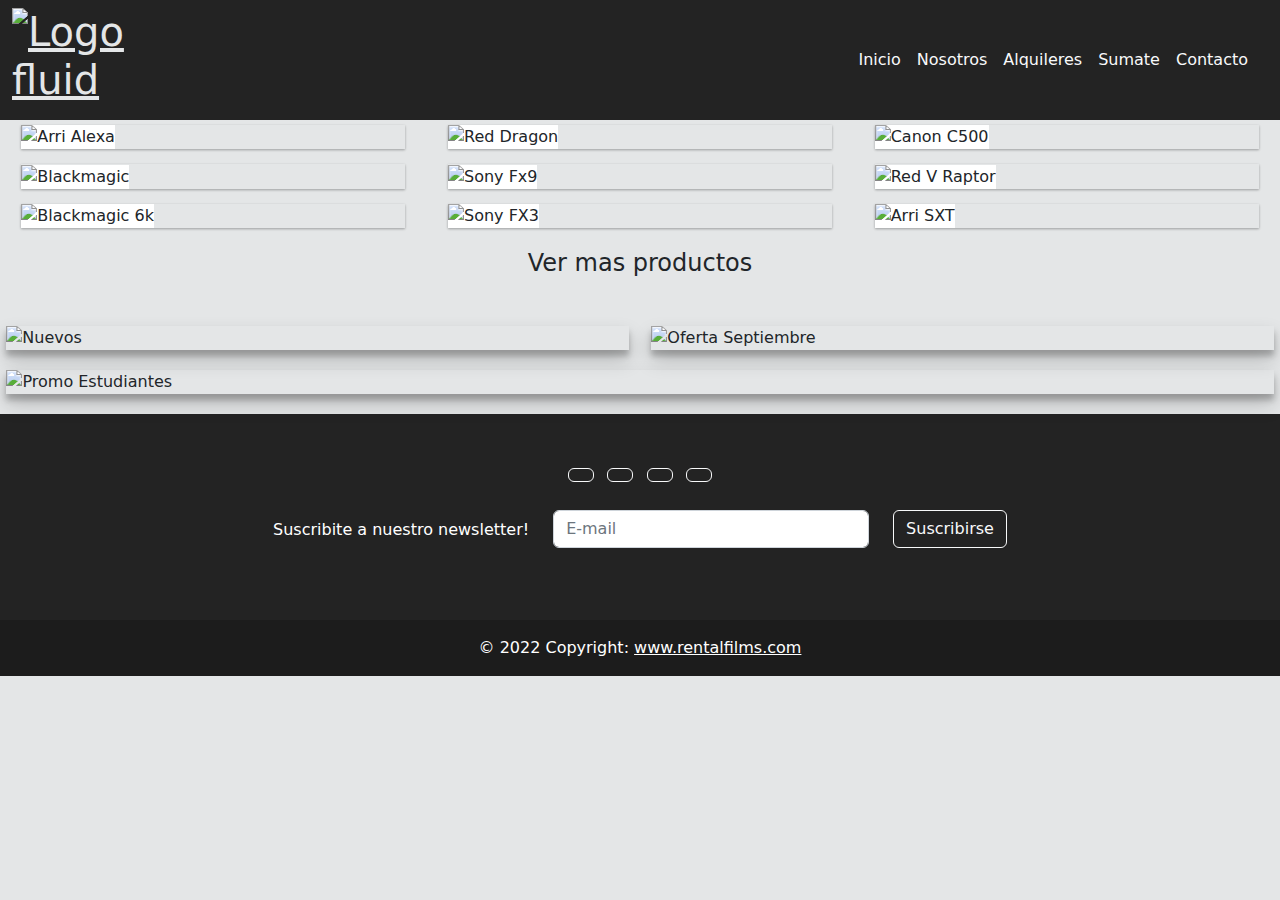
==== commit 40744da7: "Update" ====
--- a/index.html
+++ b/index.html
@@ -100,7 +100,7 @@
         <div class="main_maspedidos_box">
           <img
             class="main_maspedidos_cam"
-            src="./Images/section1/arri_alexa_mini.jpg"
+            src ="./Images/section1/arri_alexa_mini.jpg"
             alt="Arri Alexa"
           />
         </div>
--- a/css/style.css
+++ b/css/style.css
@@ -8418,6 +8418,19 @@
 /* Mixin Font Size */
 /* Mixin box-shadow */
 /* Mobile & Tablet */
+.card {
+  margin: 0 auto; }
+
+.cards {
+  padding-top: 1rem;
+  padding-left: 1rem;
+  padding-right: 1rem; }
+
+.button {
+  margin: 0 auto;
+  width: 40%;
+  padding: 1rem; }
+
 .alquileres_condiciones {
   text-decoration: underline;
   margin: 0 auto;
@@ -8432,7 +8445,7 @@
     font-size: 18px; }
     @media screen and (min-width: 576px) {
       .alquileres_condiciones h1, .alquileres_condiciones .h1 {
-        font-size: 20px; } }
+        font-size: 18px; } }
     @media screen and (min-width: 768px) {
       .alquileres_condiciones h1, .alquileres_condiciones .h1 {
         font-size: 22px; } }
@@ -8473,10 +8486,27 @@
     justify-content: center;
     align-items: center;
     width: 100%;
-    height: 200px;
-    padding-top: 80px; } }
+    height: 100px; }
+  .card {
+    margin: 0 auto; }
+  .cards {
+    padding-top: 5rem; }
+  .card-title h5, .card-title .h5 {
+    display: flex;
+    flex-direction: column;
+    justify-content: center; }
+  .button {
+    margin: 0 auto;
+    width: 20%; } }
 
 /* Mobile */
+.titulo {
+  text-decoration: underline;
+  display: flex;
+  justify-content: center; }
+  .titulo h1, .titulo .h1 {
+    font-size: 18px; }
+
 .main_contacto {
   display: flex;
   flex-direction: column;
@@ -8524,6 +8554,12 @@
 
 /* Media Query Tablet */
 @media screen and (min-width: 768px) and (max-width: 1024px) {
+  .titulo {
+    text-decoration: underline;
+    display: flex;
+    justify-content: center; }
+    .titulo h1, .titulo .h1 {
+      font-size: 24px; }
   .contacto_forms {
     height: 160px; }
     .contacto_forms_img {
@@ -8546,12 +8582,19 @@
     height: 600px; }
     .contacto_mapa img {
       width: 70%; }
+  .titulo {
+    text-decoration: underline;
+    padding-top: 20px;
+    display: flex;
+    justify-content: center; }
+    .titulo h1, .titulo .h1 {
+      font-size: 24px; }
   .contacto_forms {
     height: 250px;
     display: flex;
     flex-direction: row;
     justify-content: center;
-    padding-top: 80px;
+    padding-top: 20px;
     gap: 20px; }
     .contacto_forms_labels {
       display: flex;
@@ -8601,7 +8644,6 @@
   width: 100%;
   height: 100%; }
   .nosotros_main_text {
-    margin: 0 auto;
     height: 100%;
     line-height: 2; }
     @media screen and (min-width: 576px) {
@@ -8613,6 +8655,53 @@
     @media screen and (min-width: 1024px) {
       .nosotros_main_text {
         font-size: 20px; } }
+  .nosotros_main_lasttext {
+    height: 100%;
+    line-height: 2;
+    padding: 2rem; }
+    @media screen and (min-width: 576px) {
+      .nosotros_main_lasttext p {
+        font-size: 16px; } }
+    @media screen and (min-width: 768px) {
+      .nosotros_main_lasttext p {
+        font-size: 18px; } }
+    @media screen and (min-width: 1024px) {
+      .nosotros_main_lasttext p {
+        font-size: 20px; } }
+
+.nosotros_title {
+  text-decoration: underline;
+  display: flex;
+  justify-content: center;
+  padding-top: 20px; }
+  .nosotros_title h1, .nosotros_title .h1 {
+    font-size: 18px; }
+    @media screen and (min-width: 576px) {
+      .nosotros_title h1, .nosotros_title .h1 {
+        font-size: 18px; } }
+    @media screen and (min-width: 768px) {
+      .nosotros_title h1, .nosotros_title .h1 {
+        font-size: 22px; } }
+    @media screen and (min-width: 1024px) {
+      .nosotros_title h1, .nosotros_title .h1 {
+        font-size: 28px; } }
+
+@media (min-width: 1024px) {
+  .nosotros_main_text {
+    display: grid;
+    grid-template-columns: 1fr 1fr;
+    grid-template-rows: 1fr 1fr;
+    gap: 2rem 2rem; }
+    .nosotros_main_text_imgfs {
+      display: flex;
+      justify-content: center; }
+  .carousel {
+    display: flex;
+    flex-direction: column;
+    justify-content: center;
+    padding-top: 5rem; }
+  .nosotros_title {
+    padding-bottom: 5rem; } }
 
 /* Mobile */
 .sumate_trabaja {
@@ -8626,7 +8715,6 @@
     font-size: 18px;
     text-decoration: underline; }
   .sumate_trabaja_p {
-    padding-bottom: 20px;
     padding-top: 15px;
     margin: 0 auto;
     align-items: center;
@@ -8642,23 +8730,14 @@
         font-size: 20px; } }
 
 .sumate_forms {
-  width: 100%;
-  display: flex;
-  flex-direction: row;
-  justify-content: center;
-  height: 240px;
-  gap: 30px; }
-  .sumate_forms_labels {
-    display: flex;
-    flex-direction: column;
-    font-size: 16px;
-    gap: 5px; }
+  width: 100%; }
   .sumate_forms_inputs {
     display: flex;
-    gap: 9px;
+    gap: 12.5px;
     flex-direction: column; }
   .sumate_forms_inputs_box {
-    width: 200px;
+    margin: 0 auto;
+    width: 250px;
     height: 20px; }
   .sumate_forms_sexo {
     display: flex;
@@ -8691,6 +8770,21 @@
   width: 80%;
   height: 120px; }
 
+.sumate_labels_and_inputs {
+  display: flex;
+  padding-left: 1rem;
+  padding-right: 1rem;
+  padding-bottom: 1rem; }
+
+.sumate_forms_img {
+  width: 100%; }
+
+.sumate_forms_img_container {
+  margin: 0 auto;
+  display: block;
+  width: 100%;
+  padding: 1rem; }
+
 /* Media Query Tablet */
 @media screen and (min-width: 768px) and (max-width: 1024px) {
   .sumate_trabaja h1, .sumate_trabaja .h1 {
@@ -8708,10 +8802,12 @@
   .sumate_trabaja_p {
     padding-top: 0px; }
   .sumate_forms {
-    height: 260px; }
+    align-items: center;
+    height: 100%; }
     .sumate_forms_inputs_box {
       width: 300px;
-      height: 20px; }
+      height: 20px;
+      margin: 0 auto; }
   .sumate_textarea {
     width: 660px;
     height: 120px; }
@@ -8721,7 +8817,17 @@
     width: 2%; }
   .sumate h1, .sumate .h1 {
     font-size: 24px;
-    text-decoration: underline; } }
+    text-decoration: underline; }
+  .sumate_forms_img {
+    width: 100%; }
+  .sumate_forms_img_container {
+    margin: 0 auto;
+    display: block;
+    width: 100%;
+    padding: 3rem; }
+  .sumate_labels_and_inputs {
+    display: flex;
+    gap: 2rem; } }
 
 /* Mobile */
 body, .imagenportada, .main_maspedidos_cam {
@@ -8866,12 +8972,13 @@
     font-size: 24px; }
   .arribos_oferta {
     width: 100%;
-    height: 800px;
+    height: 100%;
     display: grid;
     grid-template-columns: 1fr 1fr;
-    grid-template-rows: 1fr 1fr;
+    grid-template-rows: 1fr;
     grid-template-areas: "nuevos_arribos oferta_del_mes" "promo_estudiantes promo_estudiantes";
     padding-top: 50px;
+    padding-bottom: 20px;
     justify-items: center;
     gap: 20px 10px; }
   .nuevos_arribos {
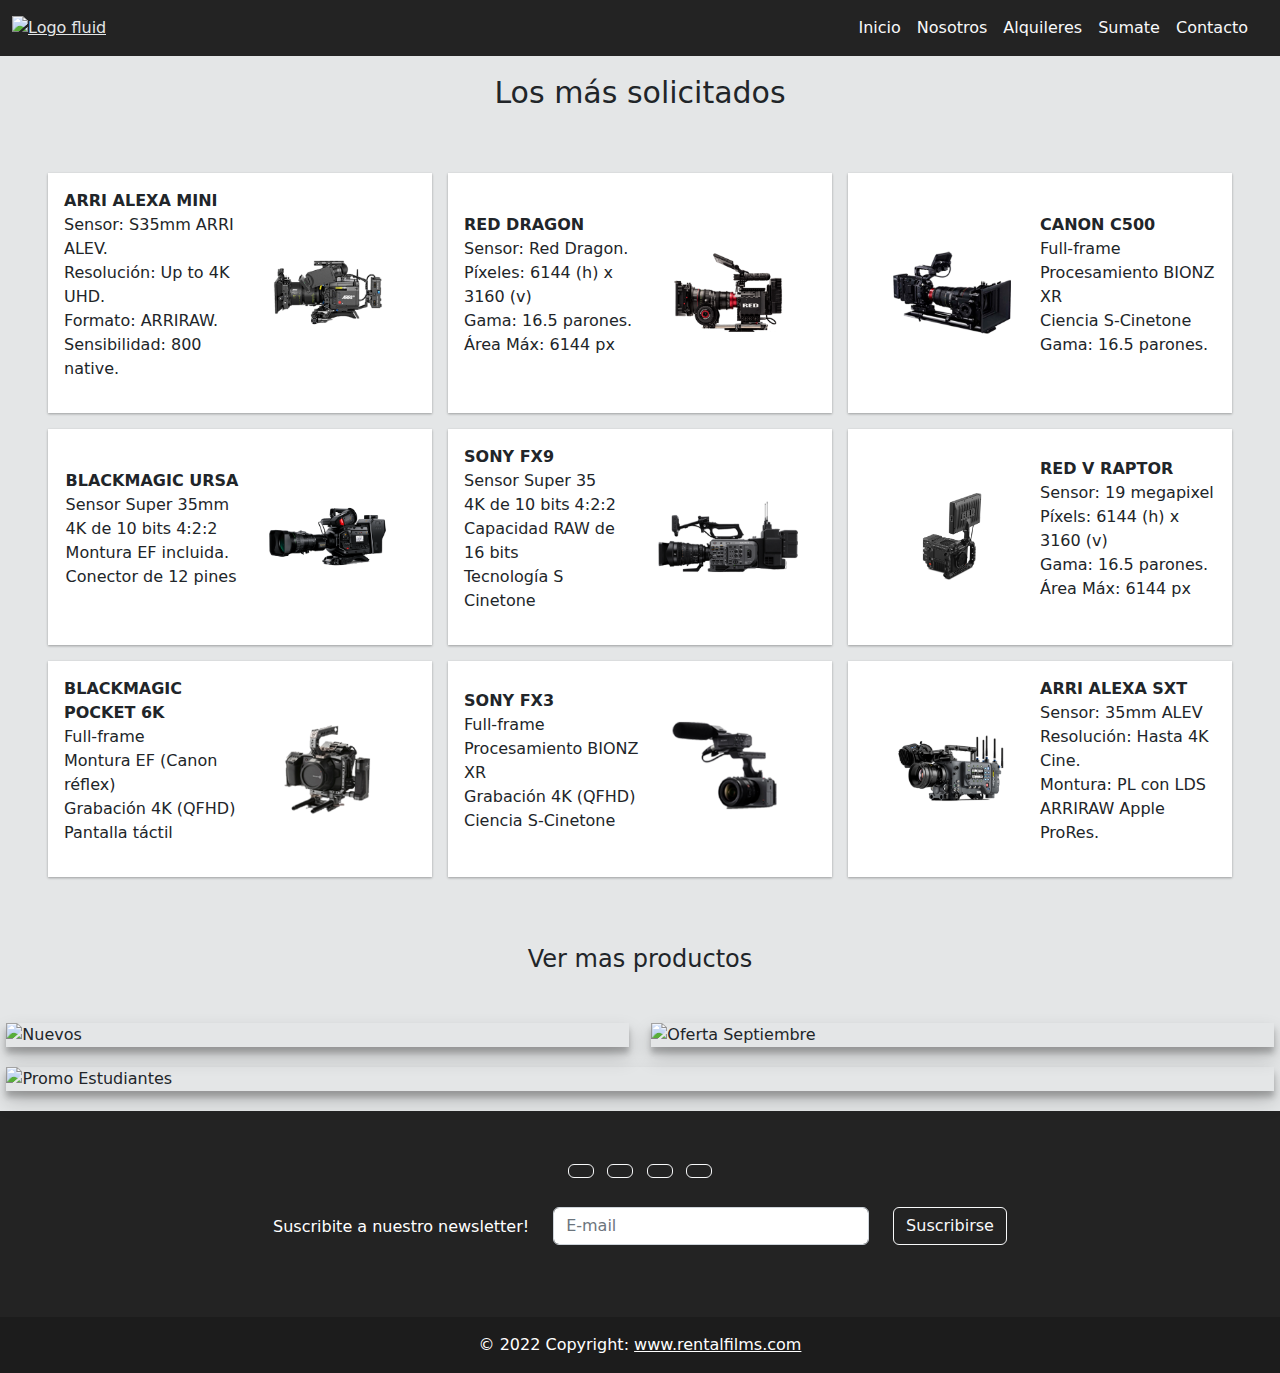
==== commit 4d5bf037: "Update" ====
--- a/index.html
+++ b/index.html
@@ -36,13 +36,11 @@
         <div class="container-fluid">
           <div style="width: 150px">
             <a href="./index.html">
-              <h1>
-                <img
-                  class="img-fluid w-100 m-auto hidden lg-up"
-                  src="./Images/logo_rental_films_white.png"
-                  alt="Logo fluid"
-                />
-              </h1>
+              <img
+                class="img-fluid w-100 m-auto hidden lg-up"
+                src="./Images/logo_rental_films_white.png"
+                alt="Logo fluid"
+              />
             </a>
           </div>
           <button
@@ -94,71 +92,134 @@
         <img class="imagenportada" src="./Images/portada_4.jpg" alt="Portada" />
       </section>
       <div class="main_maspedidos_title">
-        <h2>Los más solicitados</h2>
+        <h1>Los más solicitados</h1>
       </div>
       <section class="main_maspedidos">
         <div class="main_maspedidos_box">
-          <img
-            class="main_maspedidos_cam"
-            src ="./Images/section1/arri_alexa_mini.jpg"
+          <ul class="list-unstyled">
+            <li><b> ARRI ALEXA MINI</b></li>
+            <li>Sensor: S35mm ARRI ALEV.</li>
+            <li>Resolución: Up to 4K UHD.</li>
+            <li>Formato: ARRIRAW.</li>
+            <li>Sensibilidad: 800 native.</li>
+          </ul>
+          <img
+            class="main_maspedidos_cam"
+            src="./Images/camaras/arri_alexa.png"
             alt="Arri Alexa"
           />
         </div>
         <div class="main_maspedidos_box">
-          <img
-            class="main_maspedidos_cam"
-            src="./Images/section1/red_dragon.jpg"
+          <ul class="list-unstyled">
+            <li><b> RED DRAGON</b></li>
+            <li>Sensor: Red Dragon.</li>
+            <li>Píxeles: 6144 (h) x 3160 (v)</li>
+            <li>Gama: 16.5 parones.</li>
+            <li>Área Máx: 6144 px</li>
+          </ul>
+          <img
+            class="main_maspedidos_cam"
+            src="./Images/camaras/red_dragon.png"
             alt="Red Dragon"
           />
         </div>
         <div class="main_maspedidos_box">
           <img
             class="main_maspedidos_cam"
-            src="./Images/section1/canon_c500.jpg"
+            src="./Images/camaras/canon_c500.png"
             alt="Canon C500"
           />
-        </div>
-        <div class="main_maspedidos_box">
-          <img
-            class="main_maspedidos_cam"
-            src="./Images/section1/blackmagic_ursa.jpg"
+          <ul class="list-unstyled">
+            <li><b> CANON C500 </b></li>
+            <li>Full-frame</li>
+            <li>Procesamiento BIONZ XR</li>
+            <li>Ciencia S-Cinetone</li>
+            <li>Gama: 16.5 parones.</li>
+          </ul>
+        </div>
+        <div class="main_maspedidos_box">
+          <ul class="list-unstyled">
+            <li><b>BLACKMAGIC URSA</b></li>
+            <li>Sensor Super 35mm</li>
+            <li>4K de 10 bits 4:2:2</li>
+            <li>Montura EF incluida.</li>
+            <li>Conector de 12 pines</li>
+          </ul>
+          <img
+            class="main_maspedidos_cam"
+            src="./Images/camaras/Blackmagic URSA.png"
             alt="Blackmagic"
           />
         </div>
         <div class="main_maspedidos_box">
-          <img
-            class="main_maspedidos_cam"
-            src="./Images/section1/sony_fx9.jpg"
+          <ul class="list-unstyled">
+            <li><b>SONY FX9</b></li>
+            <li>Sensor Super 35</li>
+            <li>4K de 10 bits 4:2:2</li>
+            <li>Capacidad RAW de 16 bits</li>
+            <li>Tecnología S Cinetone</li>
+          </ul>
+          <img
+            class="main_maspedidos_cam"
+            src="./Images/camaras/sony_fx9.png"
             alt="Sony Fx9"
           />
         </div>
         <div class="main_maspedidos_box">
           <img
             class="main_maspedidos_cam"
-            src="./Images/section1/red_v_raptor.jpg"
+            src="./Images/camaras/Red raptor.png"
             alt="Red V Raptor"
           />
-        </div>
-        <div class="main_maspedidos_box">
-          <img
-            class="main_maspedidos_cam"
-            src="./Images/section1/blackmagic_pocket_6k.jpg"
+          <ul class="list-unstyled">
+            <li><b>RED V RAPTOR</b></li>
+            <li>Sensor: 19 megapixel</li>
+            <li>Píxels: 6144 (h) x 3160 (v)</li>
+            <li>Gama: 16.5 parones.</li>
+            <li>Área Máx: 6144 px</li>
+          </ul>
+        </div>
+        <div class="main_maspedidos_box">
+          <ul class="list-unstyled">
+            <li><b>BLACKMAGIC POCKET 6K</b></li>
+            <li>Full-frame</li>
+            <li>Montura EF (Canon réflex)</li>
+            <li>Grabación 4K (QFHD)</li>
+            <li>Pantalla táctil</li>
+          </ul>
+          <img
+            class="main_maspedidos_cam"
+            src="./Images/camaras/Blackmagic Pocket 6k.png"
             alt="Blackmagic 6k"
           />
         </div>
         <div class="main_maspedidos_box">
-          <img
-            class="main_maspedidos_cam"
-            src="./Images/section1/sony_fx3.jpg"
+          <ul class="list-unstyled">
+            <li><b>SONY FX3</b></li>
+            <li>Full-frame</li>
+            <li>Procesamiento BIONZ XR</li>
+            <li>Grabación 4K (QFHD)</li>
+            <li>Ciencia S-Cinetone</li>
+          </ul>
+          <img
+            class="main_maspedidos_cam"
+            src="./Images/camaras/Fx3.png"
             alt="Sony FX3"
           />
         </div>
         <div class="main_maspedidos_box">
           <img
             class="main_maspedidos_cam"
-            src="./Images/section1/arri_sxt.jpg"
+            src="./Images/camaras/arri_alexa_sxt.png"
             alt="Arri SXT"
           />
+          <ul class="list-unstyled">
+            <li><b>ARRI ALEXA SXT</b></li>
+            <li>Sensor: 35mm ALEV</li>
+            <li>Resolución: Hasta 4K Cine.</li>
+            <li>Montura: PL con LDS</li>
+            <li>ARRIRAW Apple ProRes.</li>
+          </ul>
         </div>
       </section>
       <h3 class="masproductos">Ver mas productos</h3>
--- a/css/style.css
+++ b/css/style.css
@@ -115,7 +115,7 @@
   :root {
     scroll-behavior: smooth; } }
 
-body, .imagenportada, .main_maspedidos_cam {
+body, .imagenportada {
   margin: 0;
   font-family: var(--bs-body-font-family);
   font-size: var(--bs-body-font-size);
@@ -8830,7 +8830,7 @@
     gap: 2rem; } }
 
 /* Mobile */
-body, .imagenportada, .main_maspedidos_cam {
+body, .imagenportada {
   margin: 0 auto;
   width: 100%;
   height: 100%; }
@@ -8838,23 +8838,39 @@
 .main_maspedidos {
   width: 100%;
   height: 100%;
-  display: flex;
-  flex-wrap: wrap;
+  display: grid;
   justify-content: center;
   align-content: center;
-  gap: 15px 0px; }
-  .main_maspedidos_title h2, .main_maspedidos_title .h2 {
+  gap: 15px 0px;
+  padding: 3rem; }
+  .main_maspedidos_title h1, .main_maspedidos_title .h1 {
     margin: 0 auto;
-    font-size: 20px;
-    padding-bottom: 15px;
+    font-size: 18px;
     padding-top: 20px;
     align-items: center;
     justify-content: center;
     text-align: center; }
+  .main_maspedidos_cam {
+    width: 80%; }
   .main_maspedidos_box {
-    width: 80%;
-    justify-self: center;
+    background-color: white;
+    display: grid;
+    grid-template-columns: 1fr 1fr;
+    justify-items: center;
+    align-items: center;
+    padding: 1rem;
     box-shadow: 0 1px 3px rgba(0, 0, 0, 0.12), 0 1px 2px rgba(0, 0, 0, 0.21); }
+    .main_maspedidos_box ul {
+      font-size: 13px; }
+      @media screen and (min-width: 576px) {
+        .main_maspedidos_box ul {
+          font-size: 14px; } }
+      @media screen and (min-width: 768px) {
+        .main_maspedidos_box ul {
+          font-size: 16px; } }
+      @media screen and (min-width: 1024px) {
+        .main_maspedidos_box ul {
+          font-size: 16px; } }
 
 .masproductos {
   display: flex;
@@ -8946,24 +8962,27 @@
   .main_maspedidos {
     display: grid;
     grid-template-columns: 1fr 1fr 1fr;
-    align-content: space-evenly; }
+    align-content: space-evenly;
+    gap: 1rem;
+    width: 100%;
+    height: 100%; }
     .main_maspedidos_title {
       display: grid;
       justify-content: center;
       padding-top: 30px;
       width: 100%;
       height: 100px; }
-      .main_maspedidos_title h2, .main_maspedidos_title .h2 {
+      .main_maspedidos_title h1, .main_maspedidos_title .h1 {
         font-size: 30px; }
     .main_maspedidos_box {
-      width: 90%;
-      justify-self: center; }
-      .main_maspedidos_box :hover {
-        box-shadow: 0 10px 20px rgba(0, 0, 0, 0.19), 0 6px 6px rgba(0, 0, 0, 0.23);
-        transform: scale(1.1);
-        border-radius: 5px; }
+      background-color: white;
+      display: grid;
+      grid-template-columns: 1fr 1fr;
+      padding: 1rem;
+      font-size: 12px; }
     .main_maspedidos_cam {
-      transition: all 0.5s; }
+      transition: all 0.5s;
+      width: 80%; }
   .masproductos {
     padding-top: 30px;
     display: flex;
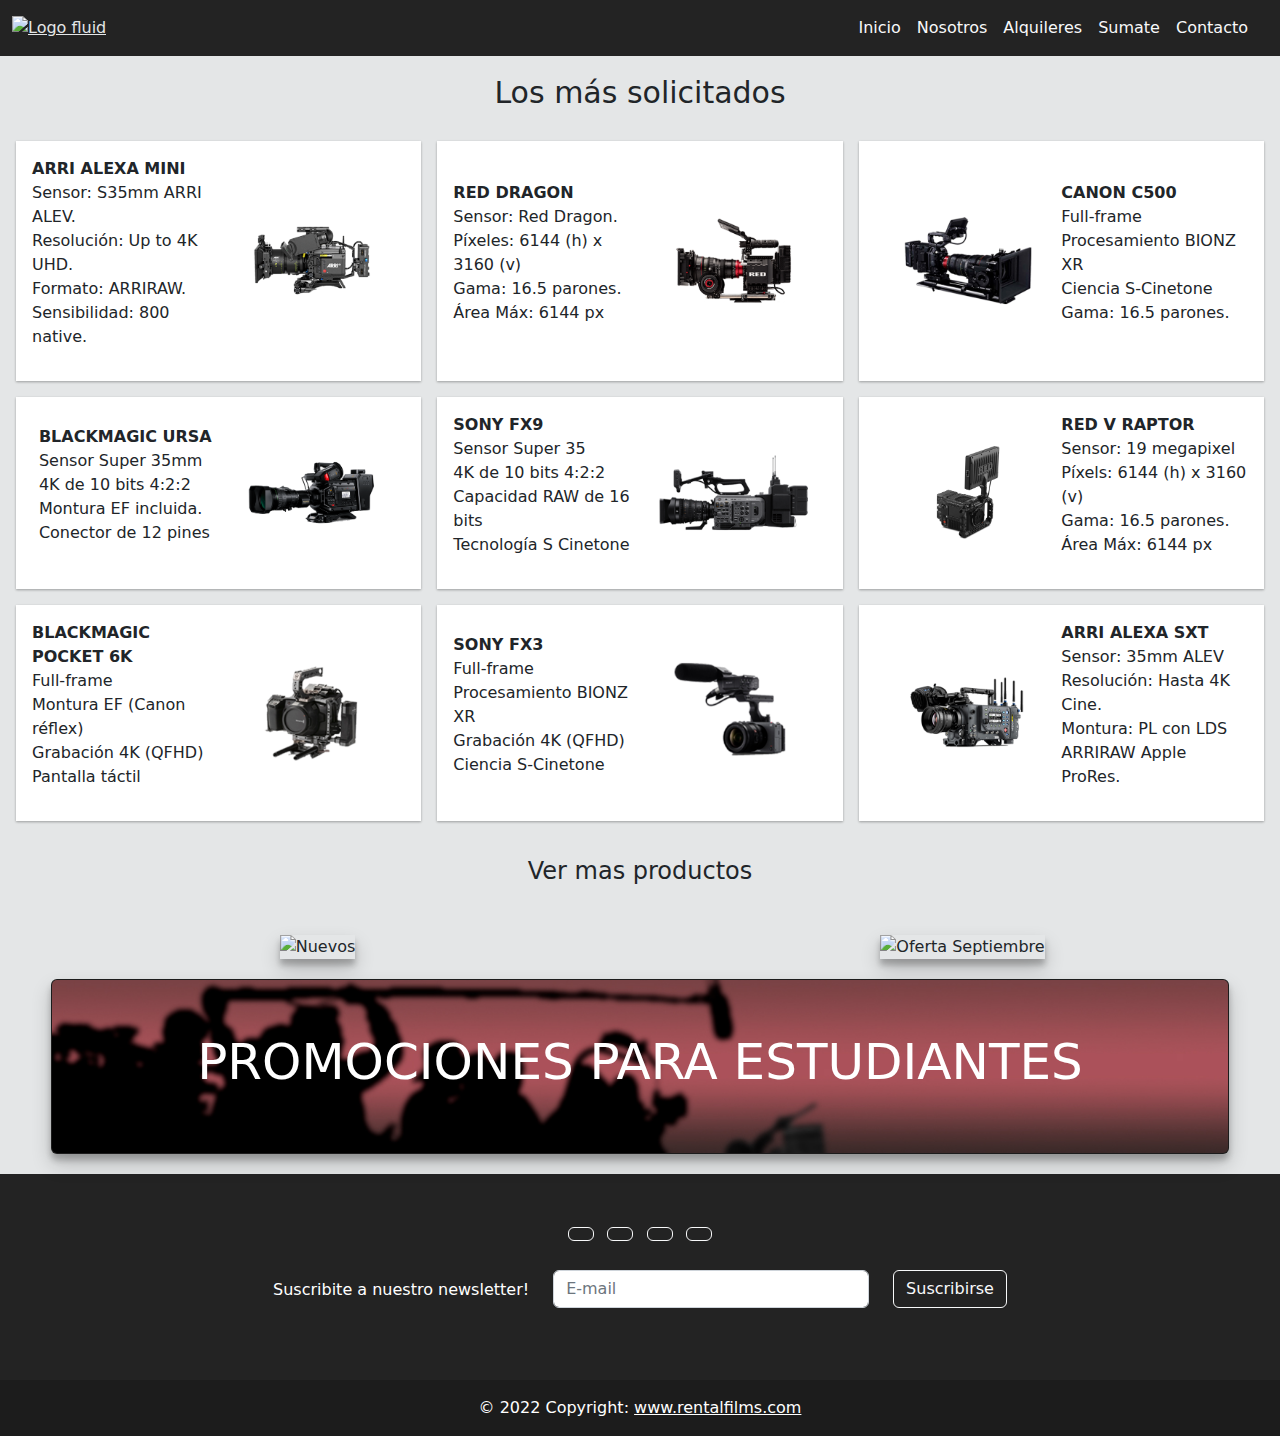
==== commit d3e214a2: "Update" ====
--- a/index.html
+++ b/index.html
@@ -225,21 +225,26 @@
       <h3 class="masproductos">Ver mas productos</h3>
       <section class="seccion3">
         <div class="arribos_oferta">
+          <div>
           <img
             class="nuevos_arribos"
             src="./Images/section2/nuevos_arribos.jpg"
             alt="Nuevos"
           />
+        </div>
+        <div>
           <img
             class="oferta_del_mes"
             src="./Images/oferta_mes.jpg"
             alt="Oferta Septiembre"
           />
-          <img
-            class="promo_estudiantes"
-            src="./Images/promo_estudiantes.jpg"
-            alt="Promo Estudiantes"
-          />
+        </div>
+
+        <div class="card promo_estudiantes text-bg-dark">
+          <img src="./Images/Back_promo_estudiantes.jpg" class="card-img w-100" alt="Back_promo_estudiantes">
+          <div class="card-img-overlay">
+            <h3 class="card-title">PROMOCIONES PARA ESTUDIANTES</h3>
+          </div>
         </div>
       </section>
     </main>
--- a/css/style.css
+++ b/css/style.css
@@ -8515,22 +8515,21 @@
 
 .contacto_forms {
   width: 100%;
-  height: 110px;
+  height: 150px;
   display: grid;
   grid-template-columns: 1fr 1fr;
   grid-template-rows: 1f 1fr;
   gap: 2px; }
   .contacto_forms_img {
+    width: 100%;
+    padding: 30px; }
+  .contacto_forms_inputs {
+    display: grid;
+    grid-row: auto;
+    gap: 10px;
+    height: 30px;
     width: 80%;
-    padding: 40px; }
-  .contacto_forms_inputs {
-    width: 80%;
-    display: flex;
-    flex-direction: column;
-    gap: 5px;
-    font-size: 12px;
-    padding-top: 20px;
-    padding-right: 30px; }
+    font-size: 12px; }
   .contacto_forms_texto_contenedor {
     display: flex;
     flex-direction: column;
@@ -8549,8 +8548,7 @@
     justify-content: center;
     height: 50px; }
   .contacto_forms .input_scale_contacto {
-    width: 100%;
-    height: 20px; }
+    height: 30px; }
 
 /* Media Query Tablet */
 @media screen and (min-width: 768px) and (max-width: 1024px) {
@@ -8602,9 +8600,10 @@
       font-size: 19px; }
     .contacto_forms_inputs {
       width: 30%; }
-      .contacto_forms_inputs .input_scale_contacto {
-        width: 100%;
-        height: 25px; }
+    .contacto_forms .input_scale_contacto {
+      width: 100%;
+      height: 30px;
+      font-size: 16px; }
     .contacto_forms_texto {
       display: flex;
       justify-content: center;
@@ -8617,7 +8616,7 @@
       padding-top: 20px;
       padding-bottom: 30px; }
     .contacto_forms_img {
-      width: 80%;
+      width: 100%;
       animation-name: Loop;
       animation-iteration-count: infinite;
       animation-timing-function: cubic-bezier(90%);
@@ -8738,7 +8737,7 @@
   .sumate_forms_inputs_box {
     margin: 0 auto;
     width: 250px;
-    height: 20px; }
+    height: 30px; }
   .sumate_forms_sexo {
     display: flex;
     flex-direction: row;
@@ -8806,7 +8805,7 @@
     height: 100%; }
     .sumate_forms_inputs_box {
       width: 300px;
-      height: 20px;
+      height: 30px;
       margin: 0 auto; }
   .sumate_textarea {
     width: 660px;
@@ -8842,7 +8841,7 @@
   justify-content: center;
   align-content: center;
   gap: 15px 0px;
-  padding: 3rem; }
+  padding: 1rem; }
   .main_maspedidos_title h1, .main_maspedidos_title .h1 {
     margin: 0 auto;
     font-size: 18px;
@@ -8920,7 +8919,8 @@
       font-size: 8px;
       align-items: center;
       justify-content: center;
-      padding-bottom: 20px; }
+      padding-bottom: 20px;
+      padding: 1rem; }
       .main_maspedidos_title h2, .main_maspedidos_title .h2 {
         padding-top: 20px;
         font-size: 26px; }
@@ -8964,8 +8964,7 @@
     grid-template-columns: 1fr 1fr 1fr;
     align-content: space-evenly;
     gap: 1rem;
-    width: 100%;
-    height: 100%; }
+    padding: 1rem; }
     .main_maspedidos_title {
       display: grid;
       justify-content: center;
@@ -8978,8 +8977,11 @@
       background-color: white;
       display: grid;
       grid-template-columns: 1fr 1fr;
-      padding: 1rem;
-      font-size: 12px; }
+      padding: 1rem; }
+      .main_maspedidos_box:hover {
+        box-shadow: 0 10px 20px rgba(0, 0, 0, 0.19), 0 6px 6px rgba(0, 0, 0, 0.23);
+        transform: scale(1.1);
+        border-radius: 5px; }
     .main_maspedidos_cam {
       transition: all 0.5s;
       width: 80%; }
@@ -9031,7 +9033,7 @@
   .promo_estudiantes {
     box-shadow: 0 10px 20px rgba(0, 0, 0, 0.19), 0 6px 6px rgba(0, 0, 0, 0.23);
     grid-area: promo_estudiantes;
-    width: 99%;
+    width: 92%;
     animation-name: Movimiento3;
     animation-iteration-count: unset;
     animation-duration: 1.5s;
@@ -9040,4 +9042,11 @@
     0% {
       transform: scale(0%); }
     100% {
-      transform: scale(100%); } } }
+      transform: scale(100%); } }
+  .card-img-overlay {
+    display: flex;
+    flex-direction: column;
+    justify-content: center;
+    align-items: center; }
+    .card-img-overlay h3, .card-img-overlay .h3 {
+      font-size: 50px; } }
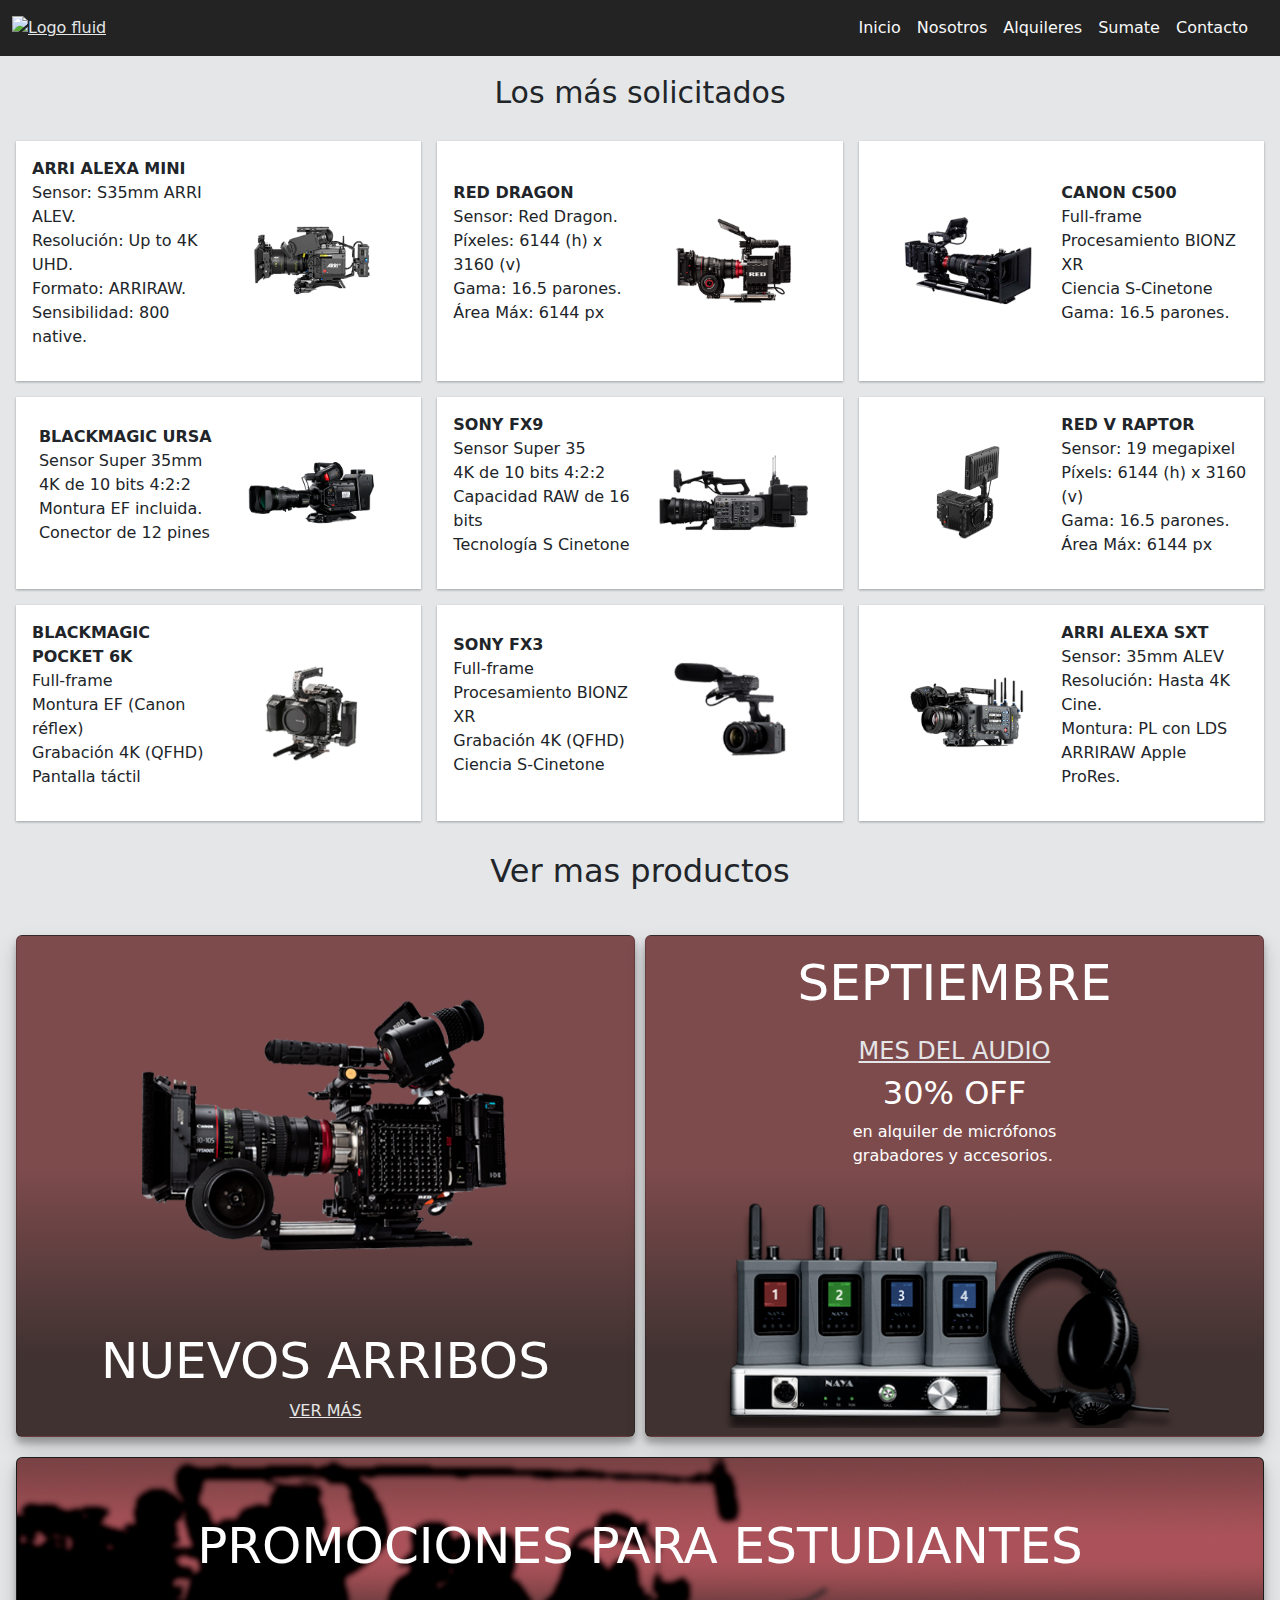
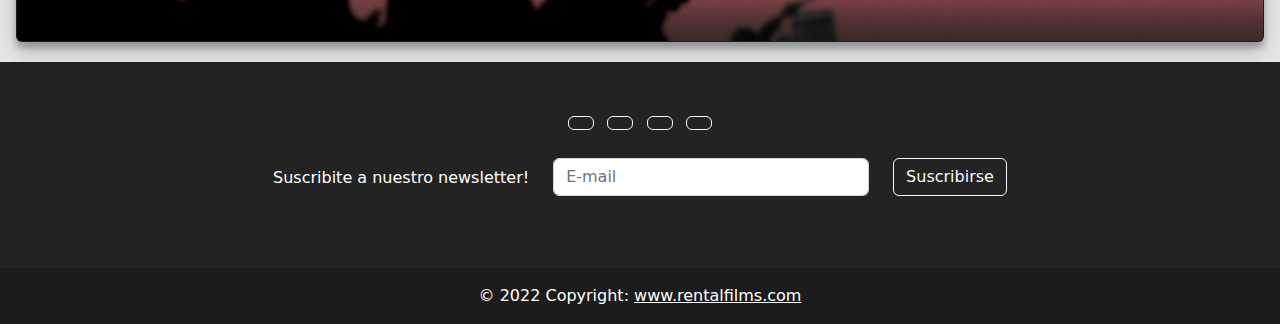
==== commit efc3f81c: "Update" ====
--- a/index.html
+++ b/index.html
@@ -222,28 +222,35 @@
           </ul>
         </div>
       </section>
-      <h3 class="masproductos">Ver mas productos</h3>
+      <div>
+      <h2 class="masproductos">
+        Ver mas productos</h2>
+      </div>
       <section class="seccion3">
         <div class="arribos_oferta">
+        <div class="card nuevos_arribos text-bg-dark">
+          <img src="./Images/Nuevos_Arribos/cam_nuevos.png" class="card-img w-75 p-5 img-fluid" alt="Nuevos arrivos">
           <div>
-          <img
-            class="nuevos_arribos"
-            src="./Images/section2/nuevos_arribos.jpg"
-            alt="Nuevos"
-          />
-        </div>
+            <h3 class="card-title">NUEVOS ARRIBOS</h3>
+            <a class="Ver_mas d-flex justify-content-center" href="">VER MÁS</a>
+          </div>
+        </div>
+        <div class="card oferta_del_mes text-bg-dark">
         <div>
-          <img
-            class="oferta_del_mes"
-            src="./Images/oferta_mes.jpg"
-            alt="Oferta Septiembre"
-          />
-        </div>
-
+          <h3 class="card-title d-flex justify-content-center p-3">SEPTIEMBRE</h3>
+          <h4 class="d-flex justify-content-center fs-4"><a href=""> MES DEL AUDIO</a></h4>
+          <h4 class="d-flex justify-content-center fs-2">30% OFF</h4>
+          <p class="d-flex justify-content-center">en alquiler de micrófonos <br>
+            grabadores y accesorios.</p>
+          </div>
+            <img src="./Images/Oferta_del_mes/audio_ofertadelmes.png" class="card-img w-75 pb-2 img-fluid" alt="Oferta del mes">
+            <div class="card-img">
+          </div>
+        </div>
         <div class="card promo_estudiantes text-bg-dark">
           <img src="./Images/Back_promo_estudiantes.jpg" class="card-img w-100" alt="Back_promo_estudiantes">
-          <div class="card-img-overlay">
-            <h3 class="card-title">PROMOCIONES PARA ESTUDIANTES</h3>
+          <div class="card-img-overlay d-flex align-items-center justify-content-center">
+            <h3 class="card-title-promo">PROMOCIONES PARA ESTUDIANTES</h3>
           </div>
         </div>
       </section>
@@ -283,7 +290,6 @@
             role="button"
             ><i class="fab fa-facebook-f"></i
           ></a>
-
           <!-- Mail -->
           <a
             class="btn btn-outline-light btn-floating m-1"
--- a/css/style.css
+++ b/css/style.css
@@ -8881,20 +8881,69 @@
   font-size: 18px; }
 
 .arribos_oferta {
-  display: flex;
-  flex-wrap: wrap;
-  justify-content: center;
-  padding-bottom: 3px;
-  gap: 10px; }
+  padding: 1rem;
+  width: 100%;
+  display: grid;
+  gap: 1rem;
+  grid-template-rows: 1fr 1fr;
+  justify-items: center;
+  align-items: center; }
 
 .oferta_del_mes {
-  width: 80%; }
+  width: 100%;
+  height: 100%;
+  align-items: center;
+  background: #403231;
+  background: linear-gradient(0deg, #403231 16%, #7e4b4d 54%); }
 
 .nuevos_arribos {
-  width: 80%; }
+  display: grid;
+  grid-template-rows: 1fr 0,5fr;
+  width: 100%;
+  height: 100%;
+  align-items: center;
+  justify-items: center;
+  background: #403231;
+  background: linear-gradient(0deg, #403231 16%, #7e4b4d 54%); }
+
+.card-title {
+  font-size: 30px; }
+  @media screen and (min-width: 576px) {
+    .card-title {
+      font-size: 34px; } }
+  @media screen and (min-width: 768px) {
+    .card-title {
+      font-size: 38px; } }
+  @media screen and (min-width: 1024px) {
+    .card-title {
+      font-size: 50px; } }
+
+.card-title-promo {
+  font-size: 16px; }
+  @media screen and (min-width: 576px) {
+    .card-title-promo {
+      font-size: 20px; } }
+  @media screen and (min-width: 768px) {
+    .card-title-promo {
+      font-size: 24px; } }
+  @media screen and (min-width: 1024px) {
+    .card-title-promo {
+      font-size: 50px; } }
+
+.ver_mas {
+  font-size: 16px; }
+  @media screen and (min-width: 576px) {
+    .ver_mas {
+      font-size: 16px; } }
+  @media screen and (min-width: 768px) {
+    .ver_mas {
+      font-size: 20px; } }
+  @media screen and (min-width: 1024px) {
+    .ver_mas {
+      font-size: 34px; } }
 
 .promo_estudiantes {
-  width: 90%; }
+  width: 100%; }
 
 /* Media Query Tablet */
 @media screen and (min-width: 768px) and (max-width: 1024px) {
@@ -8935,21 +8984,7 @@
     width: 100%;
     font-size: 16px;
     padding-top: 20px;
-    padding-bottom: 20px; }
-  .arribos_oferta {
-    display: flex;
-    flex-direction: column;
-    justify-content: center;
-    align-items: center;
-    padding-bottom: 3px;
-    gap: 10px; }
-  .oferta_del_mes {
-    width: 70%; }
-  .nuevos_arribos {
-    width: 70%; }
-  .promo_estudiantes {
-    width: 80%;
-    padding-bottom: 5px; } }
+    padding-bottom: 20px; } }
 
 /* Media Query Desktop */
 @media (min-width: 1024px) {
@@ -8990,10 +9025,8 @@
     display: flex;
     flex-direction: column;
     align-items: center;
-    font-size: 24px; }
+    font-size: 32px; }
   .arribos_oferta {
-    width: 100%;
-    height: 100%;
     display: grid;
     grid-template-columns: 1fr 1fr;
     grid-template-rows: 1fr;
@@ -9002,10 +9035,21 @@
     padding-bottom: 20px;
     justify-items: center;
     gap: 20px 10px; }
+  .card-img {
+    display: grid;
+    grid-template-rows: 1fr 1fr;
+    justify-items: center;
+    align-items: center; }
   .nuevos_arribos {
     box-shadow: 0 10px 20px rgba(0, 0, 0, 0.19), 0 6px 6px rgba(0, 0, 0, 0.23);
     grid-area: nuevos_arribos;
-    width: 98%;
+    display: grid;
+    grid-template-rows: 1fr 0,5fr;
+    height: 100%;
+    justify-items: center;
+    align-items: center;
+    background: #403231;
+    background: linear-gradient(0deg, #403231 16%, #7e4b4d 54%);
     animation-name: Movimiento;
     animation-iteration-count: unset;
     animation-timing-function: cubic-bezier();
@@ -9019,7 +9063,13 @@
   .oferta_del_mes {
     box-shadow: 0 10px 20px rgba(0, 0, 0, 0.19), 0 6px 6px rgba(0, 0, 0, 0.23);
     grid-area: oferta_del_mes;
-    width: 98%;
+    display: grid;
+    grid-template-rows: 1fr 1fr;
+    justify-items: center;
+    align-items: center;
+    height: 100%;
+    background: #403231;
+    background: linear-gradient(0deg, #403231 16%, #7e4b4d 54%);
     animation-name: Movimiento2;
     animation-iteration-count: unset;
     animation-timing-function: cubic-bezier();
@@ -9033,7 +9083,6 @@
   .promo_estudiantes {
     box-shadow: 0 10px 20px rgba(0, 0, 0, 0.19), 0 6px 6px rgba(0, 0, 0, 0.23);
     grid-area: promo_estudiantes;
-    width: 92%;
     animation-name: Movimiento3;
     animation-iteration-count: unset;
     animation-duration: 1.5s;
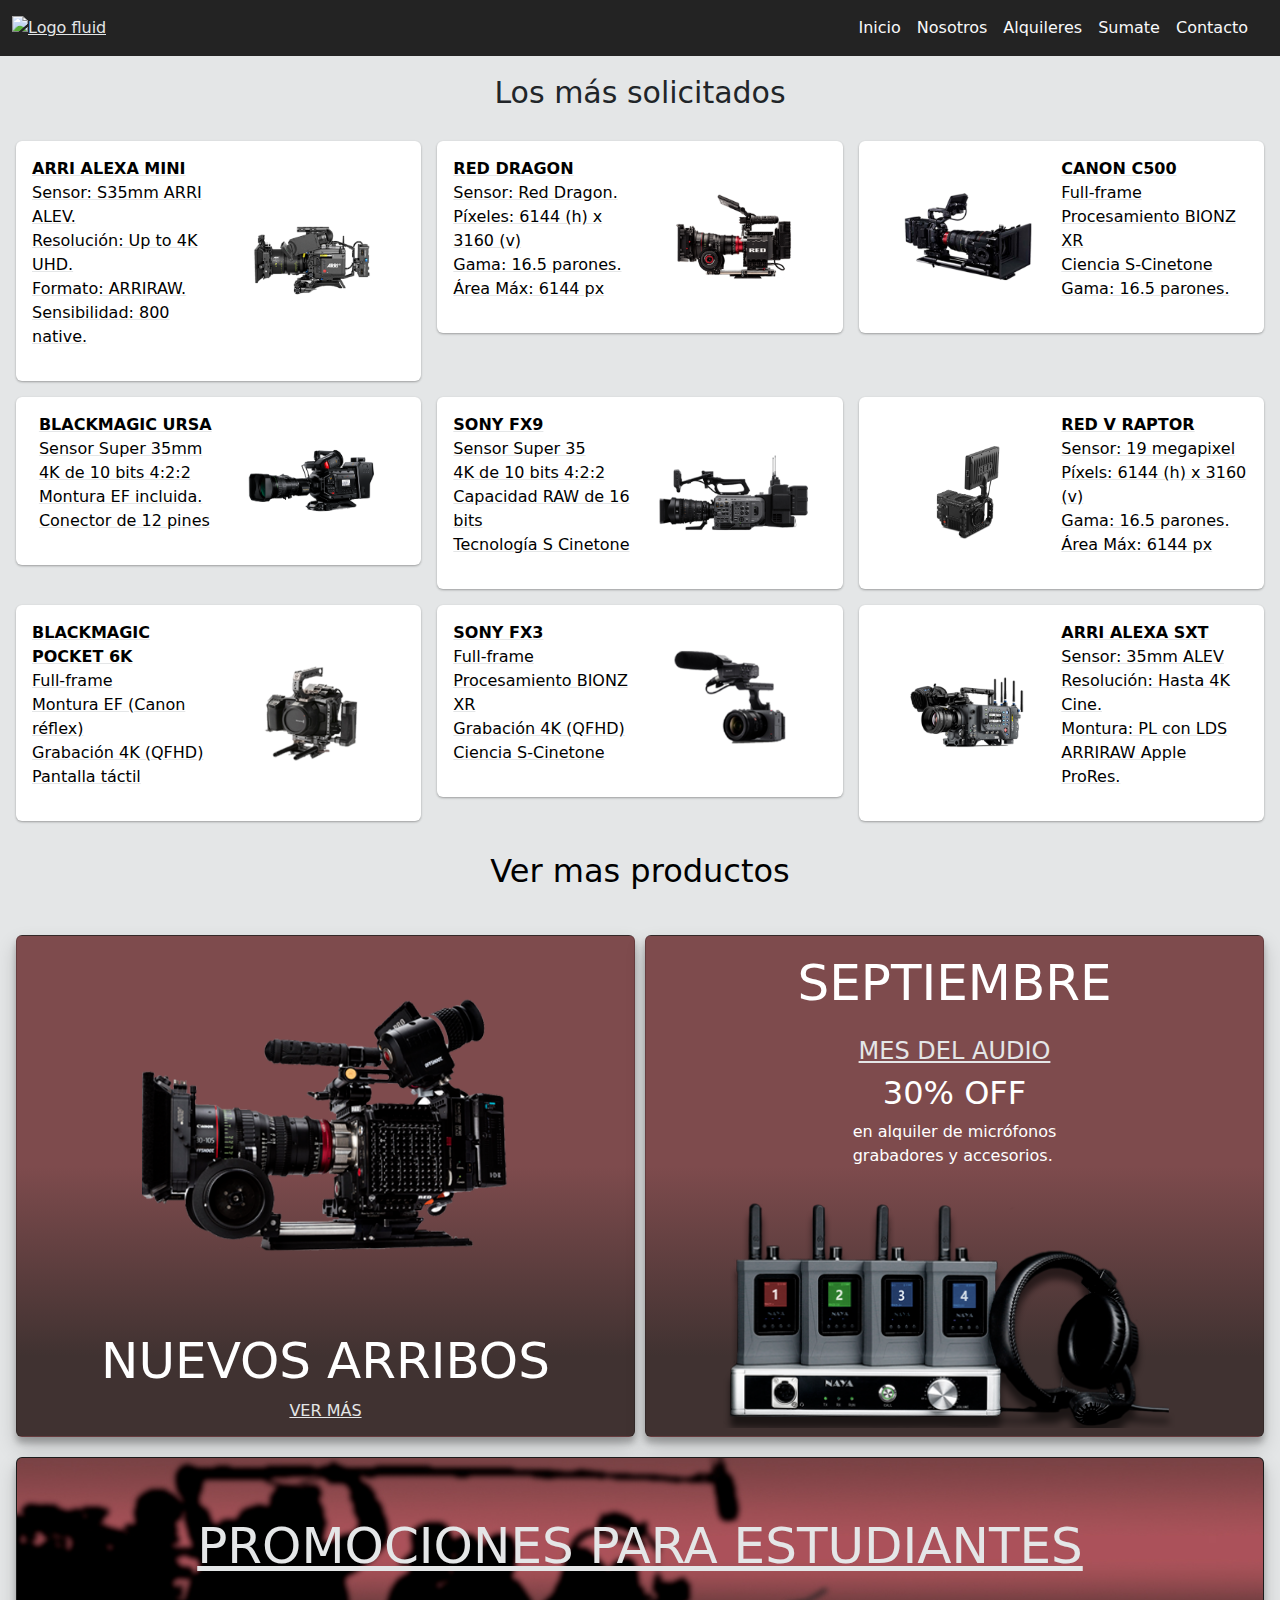
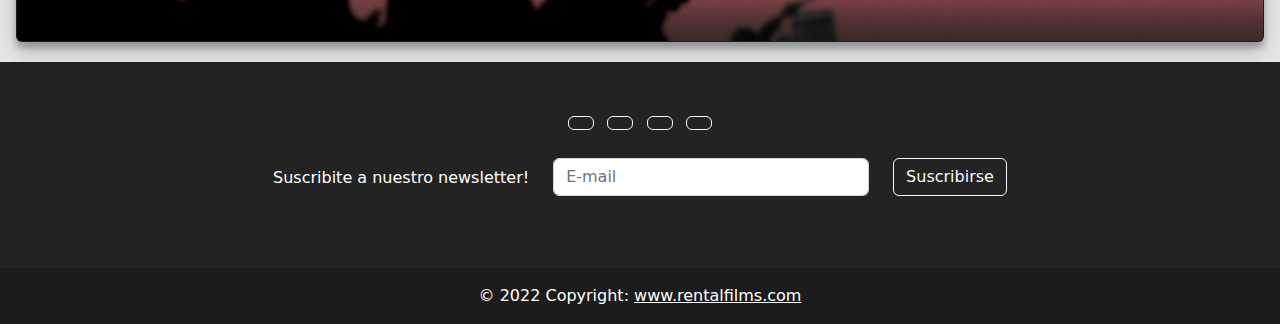
==== commit 1a8491b3: "Update" ====
--- a/index.html
+++ b/index.html
@@ -95,8 +95,9 @@
         <h1>Los más solicitados</h1>
       </div>
       <section class="main_maspedidos">
-        <div class="main_maspedidos_box">
-          <ul class="list-unstyled">
+        <a href="https://www.arri.com/en/camera-systems/cameras/alexa-mini">
+        <div class="main_maspedidos_box">
+          <ul class="list-unstyled text-black">
             <li><b> ARRI ALEXA MINI</b></li>
             <li>Sensor: S35mm ARRI ALEV.</li>
             <li>Resolución: Up to 4K UHD.</li>
@@ -109,8 +110,10 @@
             alt="Arri Alexa"
           />
         </div>
-        <div class="main_maspedidos_box">
-          <ul class="list-unstyled">
+      </a>
+        <a href="https://www.red.com/komodo?_ga=2.185289579.37453881.1666882275-1054920331.1666882275">
+        <div class="main_maspedidos_box">
+          <ul class="list-unstyled text-black">
             <li><b> RED DRAGON</b></li>
             <li>Sensor: Red Dragon.</li>
             <li>Píxeles: 6144 (h) x 3160 (v)</li>
@@ -123,13 +126,15 @@
             alt="Red Dragon"
           />
         </div>
+      </a>
+      <a href="https://www.canon.es/video-cameras/eos-c500-mark-ii/">
         <div class="main_maspedidos_box">
           <img
             class="main_maspedidos_cam"
             src="./Images/camaras/canon_c500.png"
             alt="Canon C500"
           />
-          <ul class="list-unstyled">
+          <ul class="list-unstyled text-black">
             <li><b> CANON C500 </b></li>
             <li>Full-frame</li>
             <li>Procesamiento BIONZ XR</li>
@@ -137,8 +142,10 @@
             <li>Gama: 16.5 parones.</li>
           </ul>
         </div>
-        <div class="main_maspedidos_box">
-          <ul class="list-unstyled">
+      </a>
+      <a href="https://www.blackmagicdesign.com/products/blackmagicursabroadcast">
+        <div class="main_maspedidos_box">
+          <ul class="list-unstyled text-black">
             <li><b>BLACKMAGIC URSA</b></li>
             <li>Sensor Super 35mm</li>
             <li>4K de 10 bits 4:2:2</li>
@@ -151,8 +158,10 @@
             alt="Blackmagic"
           />
         </div>
-        <div class="main_maspedidos_box">
-          <ul class="list-unstyled">
+      </a>
+      <a href="https://pro.sony/es_ES/products/handheld-camcorders/pxw-fx9">
+        <div class="main_maspedidos_box">
+          <ul class="list-unstyled text-black">
             <li><b>SONY FX9</b></li>
             <li>Sensor Super 35</li>
             <li>4K de 10 bits 4:2:2</li>
@@ -165,13 +174,15 @@
             alt="Sony Fx9"
           />
         </div>
+      </a>
+      <a href="https://www.red.com/v-raptor">
         <div class="main_maspedidos_box">
           <img
             class="main_maspedidos_cam"
             src="./Images/camaras/Red raptor.png"
             alt="Red V Raptor"
           />
-          <ul class="list-unstyled">
+          <ul class="list-unstyled text-black">
             <li><b>RED V RAPTOR</b></li>
             <li>Sensor: 19 megapixel</li>
             <li>Píxels: 6144 (h) x 3160 (v)</li>
@@ -179,8 +190,10 @@
             <li>Área Máx: 6144 px</li>
           </ul>
         </div>
-        <div class="main_maspedidos_box">
-          <ul class="list-unstyled">
+      </a>
+      <a href="https://www.blackmagicdesign.com/products/blackmagicpocketcinemacamera">
+        <div class="main_maspedidos_box">
+          <ul class="list-unstyled text-black">
             <li><b>BLACKMAGIC POCKET 6K</b></li>
             <li>Full-frame</li>
             <li>Montura EF (Canon réflex)</li>
@@ -193,8 +206,10 @@
             alt="Blackmagic 6k"
           />
         </div>
-        <div class="main_maspedidos_box">
-          <ul class="list-unstyled">
+      </a>
+      <a href="https://store.sony.com.ar/ilme-fx3/p">
+        <div class="main_maspedidos_box">
+          <ul class="list-unstyled text-black">
             <li><b>SONY FX3</b></li>
             <li>Full-frame</li>
             <li>Procesamiento BIONZ XR</li>
@@ -207,13 +222,15 @@
             alt="Sony FX3"
           />
         </div>
+      </a>
+      <a href="https://www.arri.com/en/camera-systems/cameras/alexa-sxt-w">
         <div class="main_maspedidos_box">
           <img
             class="main_maspedidos_cam"
             src="./Images/camaras/arri_alexa_sxt.png"
             alt="Arri SXT"
           />
-          <ul class="list-unstyled">
+          <ul class="list-unstyled text-black">
             <li><b>ARRI ALEXA SXT</b></li>
             <li>Sensor: 35mm ALEV</li>
             <li>Resolución: Hasta 4K Cine.</li>
@@ -221,10 +238,13 @@
             <li>ARRIRAW Apple ProRes.</li>
           </ul>
         </div>
+      </a>
       </section>
       <div>
-      <h2 class="masproductos">
+        <a href="https://www.bhphotovideo.com/">
+      <h2 class="masproductos text-black">
         Ver mas productos</h2>
+      </a>
       </div>
       <section class="seccion3">
         <div class="arribos_oferta">
@@ -232,13 +252,13 @@
           <img src="./Images/Nuevos_Arribos/cam_nuevos.png" class="card-img w-75 p-5 img-fluid" alt="Nuevos arrivos">
           <div>
             <h3 class="card-title">NUEVOS ARRIBOS</h3>
-            <a class="Ver_mas d-flex justify-content-center" href="">VER MÁS</a>
+            <a class="Ver_mas d-flex justify-content-center" href="https://www.lavanguardia.com/tecnologia/20201022/484216709584/innovacion-tecnologia-camaras-profesionales-sony-a7s-iii-canon-eos-r6-prueba-fotografia-video.html">VER MÁS</a>
           </div>
         </div>
         <div class="card oferta_del_mes text-bg-dark">
         <div>
           <h3 class="card-title d-flex justify-content-center p-3">SEPTIEMBRE</h3>
-          <h4 class="d-flex justify-content-center fs-4"><a href=""> MES DEL AUDIO</a></h4>
+          <h4 class="d-flex justify-content-center fs-4"><a href="https://www.bhphotovideo.com/c/browse/Professional-Audio/ci/12154/N/4294550705?origSearch=audio"> MES DEL AUDIO</a></h4>
           <h4 class="d-flex justify-content-center fs-2">30% OFF</h4>
           <p class="d-flex justify-content-center">en alquiler de micrófonos <br>
             grabadores y accesorios.</p>
@@ -250,7 +270,9 @@
         <div class="card promo_estudiantes text-bg-dark">
           <img src="./Images/Back_promo_estudiantes.jpg" class="card-img w-100" alt="Back_promo_estudiantes">
           <div class="card-img-overlay d-flex align-items-center justify-content-center">
-            <h3 class="card-title-promo">PROMOCIONES PARA ESTUDIANTES</h3>
+            <a href="https://www.bhphotovideo.com/c/buy/rebates-promotions/N/4019732813/ci/22144">
+            <h3 class="card-title-promo text-decoration-none">PROMOCIONES PARA ESTUDIANTES</h3>
+          </a>
           </div>
         </div>
       </section>
--- a/css/style.css
+++ b/css/style.css
@@ -8505,7 +8505,16 @@
   display: flex;
   justify-content: center; }
   .titulo h1, .titulo .h1 {
-    font-size: 18px; }
+    font-size: 22px; }
+    @media screen and (min-width: 576px) {
+      .titulo h1, .titulo .h1 {
+        font-size: 22px; } }
+    @media screen and (min-width: 768px) {
+      .titulo h1, .titulo .h1 {
+        font-size: 22px; } }
+    @media screen and (min-width: 1024px) {
+      .titulo h1, .titulo .h1 {
+        font-size: 24px; } }
 
 .main_contacto {
   display: flex;
@@ -8515,33 +8524,32 @@
 
 .contacto_forms {
   width: 100%;
-  height: 150px;
   display: grid;
-  grid-template-columns: 1fr 1fr;
-  grid-template-rows: 1f 1fr;
-  gap: 2px; }
+  grid-template-rows: 1fr 1fr;
+  justify-items: center;
+  align-items: flex-start; }
   .contacto_forms_img {
-    width: 100%;
-    padding: 30px; }
+    width: auto; }
   .contacto_forms_inputs {
     display: grid;
     grid-row: auto;
     gap: 10px;
-    height: 30px;
-    width: 80%;
-    font-size: 12px; }
+    width: 85%;
+    font-size: 16px; }
   .contacto_forms_texto_contenedor {
     display: flex;
     flex-direction: column;
     align-items: center;
     justify-content: center;
-    padding: 15px; }
+    padding: 10px;
+    width: 100%; }
   .contacto_forms_texto {
     display: flex;
     flex-direction: column;
     justify-content: center;
     width: 90%;
-    height: 100px; }
+    height: 200px;
+    font-size: 16px; }
   .contacto_forms_submit {
     display: flex;
     align-items: start;
@@ -8559,14 +8567,40 @@
     .titulo h1, .titulo .h1 {
       font-size: 24px; }
   .contacto_forms {
-    height: 160px; }
+    width: 100%;
+    display: grid;
+    grid-template-rows: 1fr 1fr;
+    justify-items: center;
+    align-items: flex-start; }
     .contacto_forms_img {
-      width: 100%;
-      padding-left: 160px; }
+      width: auto; }
+    .contacto_forms_inputs {
+      display: grid;
+      grid-row: auto;
+      gap: 10px;
+      width: 50%;
+      font-size: 16px; }
     .contacto_forms_texto_contenedor {
-      padding: 10px; }
+      display: flex;
+      flex-direction: column;
+      align-items: center;
+      justify-content: center;
+      padding: 10px;
+      width: 100%; }
     .contacto_forms_texto {
-      height: 200px; } }
+      display: flex;
+      flex-direction: column;
+      justify-content: center;
+      width: 90%;
+      height: 200px;
+      font-size: 16px; }
+    .contacto_forms_submit {
+      display: flex;
+      align-items: start;
+      justify-content: center;
+      height: 50px; }
+    .contacto_forms .input_scale_contacto {
+      height: 30px; } }
 
 /* Media Query Desktop */
 @media (min-width: 1024px) {
@@ -8585,15 +8619,14 @@
     padding-top: 20px;
     display: flex;
     justify-content: center; }
-    .titulo h1, .titulo .h1 {
-      font-size: 24px; }
   .contacto_forms {
     height: 250px;
     display: flex;
     flex-direction: row;
     justify-content: center;
+    align-items: center;
     padding-top: 20px;
-    gap: 20px; }
+    gap: 40px; }
     .contacto_forms_labels {
       display: flex;
       flex-direction: column;
@@ -8602,12 +8635,14 @@
       width: 30%; }
     .contacto_forms .input_scale_contacto {
       width: 100%;
-      height: 30px;
-      font-size: 16px; }
+      height: 35px;
+      font-size: 20px; }
     .contacto_forms_texto {
       display: flex;
       justify-content: center;
-      height: 200px; }
+      height: 200px;
+      width: 80%;
+      font-size: 20px; }
     .contacto_forms_submit {
       display: flex;
       align-items: center;
@@ -8616,6 +8651,7 @@
       padding-top: 20px;
       padding-bottom: 30px; }
     .contacto_forms_img {
+      padding: 1rem;
       width: 100%;
       animation-name: Loop;
       animation-iteration-count: infinite;
@@ -8736,7 +8772,8 @@
     flex-direction: column; }
   .sumate_forms_inputs_box {
     margin: 0 auto;
-    width: 250px;
+    font-size: 16px;
+    width: 300px;
     height: 30px; }
   .sumate_forms_sexo {
     display: flex;
@@ -8853,6 +8890,7 @@
     width: 80%; }
   .main_maspedidos_box {
     background-color: white;
+    border-radius: 6px;
     display: grid;
     grid-template-columns: 1fr 1fr;
     justify-items: center;
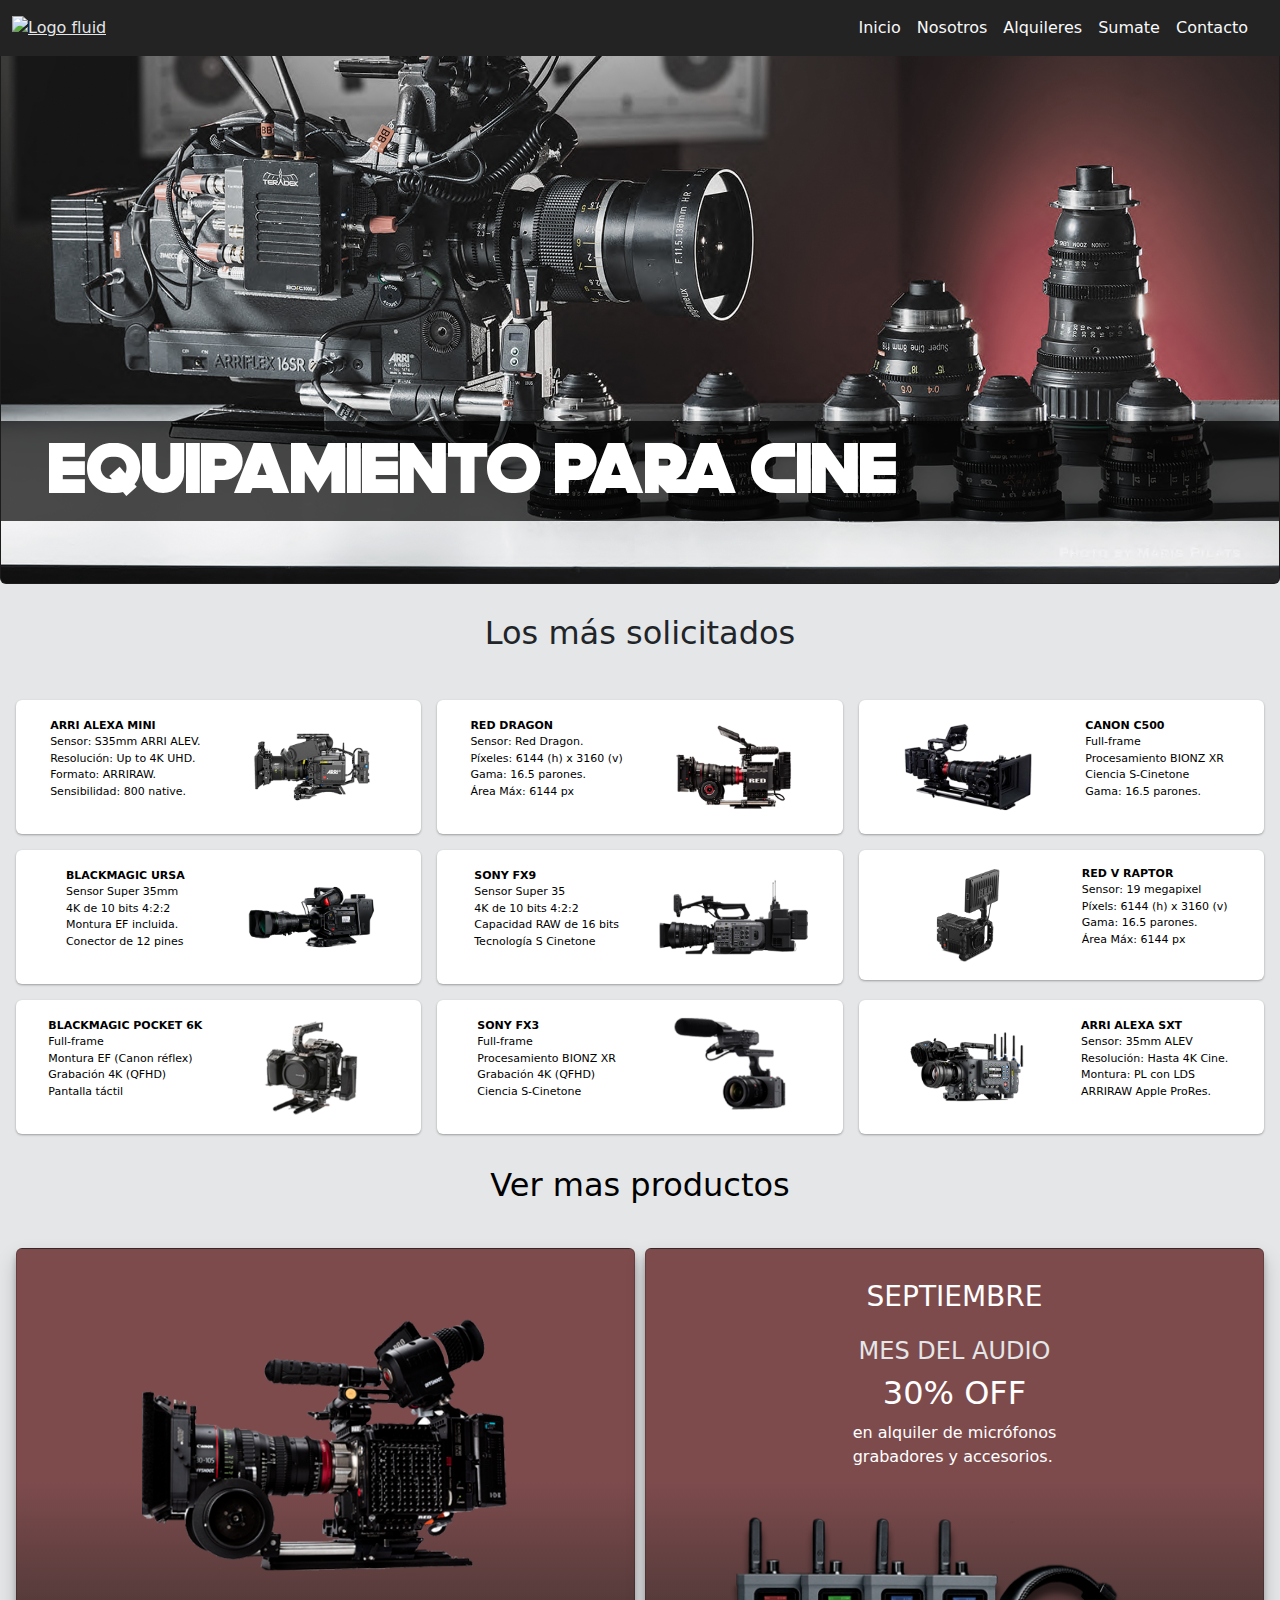
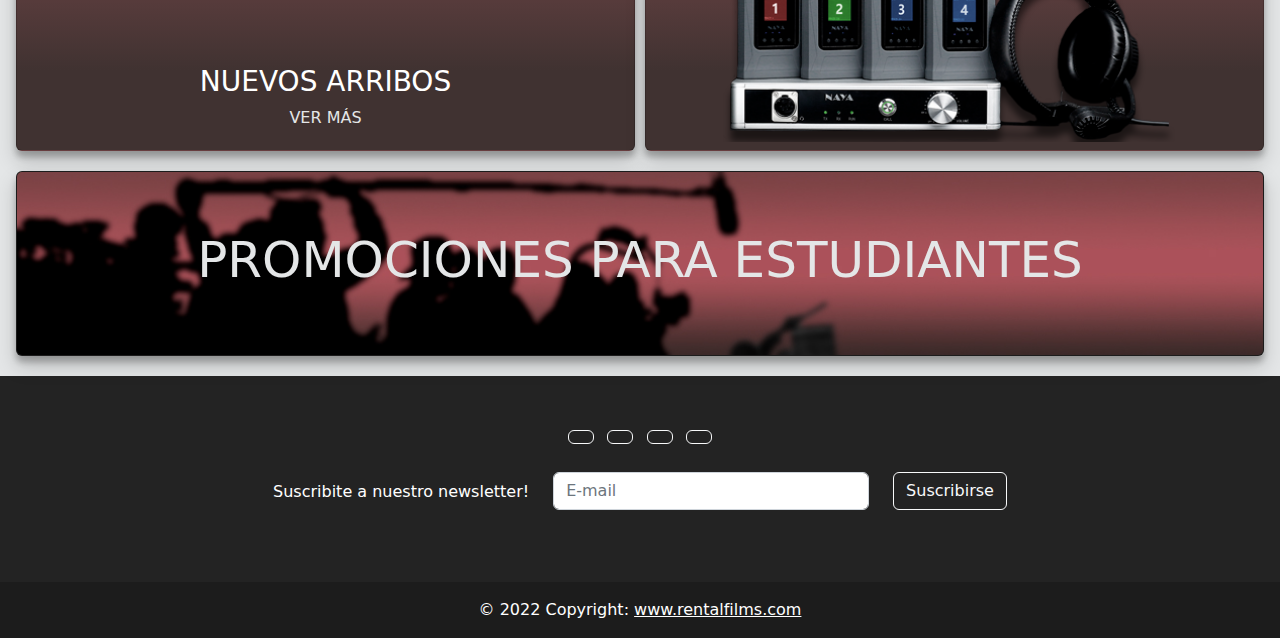
==== commit 7ca7fa94: "Update" ====
--- a/index.html
+++ b/index.html
@@ -1,5 +1,5 @@
 <!DOCTYPE html>
-<html lang="en">
+<html lang="es">
   <head>
     <meta charset="UTF-8" />
     <meta http-equiv="X-UA-Compatible" content="IE=edge" />
@@ -89,13 +89,19 @@
     <!-- Main -->
     <main>
       <section class="main_img">
-        <img class="imagenportada" src="./Images/portada_4.jpg" alt="Portada" />
+      <div class="card text-bg-dark">
+        <div class="card-img-overlay main_title p-0">
+          <h1 class="card-title portada_texto p-2 px-5">equipamiento para cine</h1>
+        </div>
+        <img src="./Images/Portada_web.jpg" class="card-img" alt="PORTADA">
+
+      </div>
       </section>
       <div class="main_maspedidos_title">
-        <h1>Los más solicitados</h1>
+        <h2>Los más solicitados</h2>
       </div>
       <section class="main_maspedidos">
-        <a href="https://www.arri.com/en/camera-systems/cameras/alexa-mini">
+        <a class="text-decoration-none" href="https://www.arri.com/en/camera-systems/cameras/alexa-mini">
         <div class="main_maspedidos_box">
           <ul class="list-unstyled text-black">
             <li><b> ARRI ALEXA MINI</b></li>
@@ -111,7 +117,7 @@
           />
         </div>
       </a>
-        <a href="https://www.red.com/komodo?_ga=2.185289579.37453881.1666882275-1054920331.1666882275">
+        <a class="text-decoration-none" href="https://www.red.com/komodo?_ga=2.185289579.37453881.1666882275-1054920331.1666882275">
         <div class="main_maspedidos_box">
           <ul class="list-unstyled text-black">
             <li><b> RED DRAGON</b></li>
@@ -127,7 +133,7 @@
           />
         </div>
       </a>
-      <a href="https://www.canon.es/video-cameras/eos-c500-mark-ii/">
+      <a class="text-decoration-none" href="https://www.canon.es/video-cameras/eos-c500-mark-ii/">
         <div class="main_maspedidos_box">
           <img
             class="main_maspedidos_cam"
@@ -143,7 +149,7 @@
           </ul>
         </div>
       </a>
-      <a href="https://www.blackmagicdesign.com/products/blackmagicursabroadcast">
+      <a class="text-decoration-none" href="https://www.blackmagicdesign.com/products/blackmagicursabroadcast">
         <div class="main_maspedidos_box">
           <ul class="list-unstyled text-black">
             <li><b>BLACKMAGIC URSA</b></li>
@@ -159,7 +165,7 @@
           />
         </div>
       </a>
-      <a href="https://pro.sony/es_ES/products/handheld-camcorders/pxw-fx9">
+      <a class="text-decoration-none" href="https://pro.sony/es_ES/products/handheld-camcorders/pxw-fx9">
         <div class="main_maspedidos_box">
           <ul class="list-unstyled text-black">
             <li><b>SONY FX9</b></li>
@@ -175,7 +181,7 @@
           />
         </div>
       </a>
-      <a href="https://www.red.com/v-raptor">
+      <a class="text-decoration-none" href="https://www.red.com/v-raptor">
         <div class="main_maspedidos_box">
           <img
             class="main_maspedidos_cam"
@@ -191,7 +197,7 @@
           </ul>
         </div>
       </a>
-      <a href="https://www.blackmagicdesign.com/products/blackmagicpocketcinemacamera">
+      <a class="text-decoration-none" href="https://www.blackmagicdesign.com/products/blackmagicpocketcinemacamera">
         <div class="main_maspedidos_box">
           <ul class="list-unstyled text-black">
             <li><b>BLACKMAGIC POCKET 6K</b></li>
@@ -207,7 +213,7 @@
           />
         </div>
       </a>
-      <a href="https://store.sony.com.ar/ilme-fx3/p">
+      <a class="text-decoration-none" href="https://store.sony.com.ar/ilme-fx3/p">
         <div class="main_maspedidos_box">
           <ul class="list-unstyled text-black">
             <li><b>SONY FX3</b></li>
@@ -223,7 +229,7 @@
           />
         </div>
       </a>
-      <a href="https://www.arri.com/en/camera-systems/cameras/alexa-sxt-w">
+      <a class="text-decoration-none" href="https://www.arri.com/en/camera-systems/cameras/alexa-sxt-w">
         <div class="main_maspedidos_box">
           <img
             class="main_maspedidos_cam"
@@ -241,7 +247,7 @@
       </a>
       </section>
       <div>
-        <a href="https://www.bhphotovideo.com/">
+        <a class="text-decoration-none" href="https://www.bhphotovideo.com/">
       <h2 class="masproductos text-black">
         Ver mas productos</h2>
       </a>
@@ -249,16 +255,16 @@
       <section class="seccion3">
         <div class="arribos_oferta">
         <div class="card nuevos_arribos text-bg-dark">
-          <img src="./Images/Nuevos_Arribos/cam_nuevos.png" class="card-img w-75 p-5 img-fluid" alt="Nuevos arrivos">
+          <img src="./Images/Nuevos_Arribos/cam_nuevos.png" class="card-img w-75 p-5 img-fluid" alt="Nuevos arribos">
           <div>
             <h3 class="card-title">NUEVOS ARRIBOS</h3>
-            <a class="Ver_mas d-flex justify-content-center" href="https://www.lavanguardia.com/tecnologia/20201022/484216709584/innovacion-tecnologia-camaras-profesionales-sony-a7s-iii-canon-eos-r6-prueba-fotografia-video.html">VER MÁS</a>
+            <a class="Ver_mas d-flex justify-content-center text-decoration-none" href="https://www.lavanguardia.com/tecnologia/20201022/484216709584/innovacion-tecnologia-camaras-profesionales-sony-a7s-iii-canon-eos-r6-prueba-fotografia-video.html">VER MÁS</a>
           </div>
         </div>
         <div class="card oferta_del_mes text-bg-dark">
         <div>
           <h3 class="card-title d-flex justify-content-center p-3">SEPTIEMBRE</h3>
-          <h4 class="d-flex justify-content-center fs-4"><a href="https://www.bhphotovideo.com/c/browse/Professional-Audio/ci/12154/N/4294550705?origSearch=audio"> MES DEL AUDIO</a></h4>
+          <h4 class="d-flex justify-content-center fs-4"><a class=" text-decoration-none" href="https://www.bhphotovideo.com/c/browse/Professional-Audio/ci/12154/N/4294550705?origSearch=audio"> MES DEL AUDIO</a></h4>
           <h4 class="d-flex justify-content-center fs-2">30% OFF</h4>
           <p class="d-flex justify-content-center">en alquiler de micrófonos <br>
             grabadores y accesorios.</p>
@@ -270,8 +276,8 @@
         <div class="card promo_estudiantes text-bg-dark">
           <img src="./Images/Back_promo_estudiantes.jpg" class="card-img w-100" alt="Back_promo_estudiantes">
           <div class="card-img-overlay d-flex align-items-center justify-content-center">
-            <a href="https://www.bhphotovideo.com/c/buy/rebates-promotions/N/4019732813/ci/22144">
-            <h3 class="card-title-promo text-decoration-none">PROMOCIONES PARA ESTUDIANTES</h3>
+            <a class="text-decoration-none" href="https://www.bhphotovideo.com/c/buy/rebates-promotions/N/4019732813/ci/22144">
+            <h3 class="card-title-promo">PROMOCIONES PARA ESTUDIANTES</h3>
           </a>
           </div>
         </div>
--- a/css/style.css
+++ b/css/style.css
@@ -1,4 +1,8 @@
 /* Font */
+@font-face {
+  font-family: "DeathStar";
+  src: url(/fonts/DeathStar.ttf); }
+
 /* Colores */
 /* Breakpoints */
 /* Bucle Paddings */
@@ -8533,7 +8537,7 @@
   .contacto_forms_inputs {
     display: grid;
     grid-row: auto;
-    gap: 10px;
+    gap: 16px;
     width: 85%;
     font-size: 16px; }
   .contacto_forms_texto_contenedor {
@@ -8768,7 +8772,7 @@
   width: 100%; }
   .sumate_forms_inputs {
     display: flex;
-    gap: 12.5px;
+    gap: 16px;
     flex-direction: column; }
   .sumate_forms_inputs_box {
     margin: 0 auto;
@@ -8850,7 +8854,7 @@
   .sumate_forms_acepta {
     padding-top: 10px; }
   .sumate_forms_checkbox {
-    width: 2%; }
+    width: 3%; }
   .sumate h1, .sumate .h1 {
     font-size: 24px;
     text-decoration: underline; }
@@ -8871,6 +8875,29 @@
   width: 100%;
   height: 100%; }
 
+.main_title {
+  height: 20%; }
+
+.portada_texto {
+  margin-top: 32%;
+  position: relative;
+  background-color: rgba(0, 0, 0, 0.7);
+  width: 100%;
+  font-size: 25px;
+  font-family: DeathStar; }
+  @media screen and (min-width: 576px) {
+    .portada_texto {
+      font-size: 35px;
+      margin-top: 32%; } }
+  @media screen and (min-width: 768px) {
+    .portada_texto {
+      font-size: 50px;
+      margin-top: 32%; } }
+  @media screen and (min-width: 1024px) {
+    .portada_texto {
+      font-size: 70px;
+      margin-top: 65%; } }
+
 .main_maspedidos {
   width: 100%;
   height: 100%;
@@ -8879,13 +8906,12 @@
   align-content: center;
   gap: 15px 0px;
   padding: 1rem; }
-  .main_maspedidos_title h1, .main_maspedidos_title .h1 {
+  .main_maspedidos_title {
+    display: grid;
+    justify-content: center;
     margin: 0 auto;
-    font-size: 18px;
-    padding-top: 20px;
-    align-items: center;
-    justify-content: center;
-    text-align: center; }
+    font-size: 16px;
+    padding-top: 20px; }
   .main_maspedidos_cam {
     width: 80%; }
   .main_maspedidos_box {
@@ -8901,13 +8927,13 @@
       font-size: 13px; }
       @media screen and (min-width: 576px) {
         .main_maspedidos_box ul {
-          font-size: 14px; } }
+          font-size: 16px; } }
       @media screen and (min-width: 768px) {
         .main_maspedidos_box ul {
-          font-size: 16px; } }
+          font-size: 18px; } }
       @media screen and (min-width: 1024px) {
         .main_maspedidos_box ul {
-          font-size: 16px; } }
+          font-size: 11px; } }
 
 .masproductos {
   display: flex;
@@ -8936,25 +8962,13 @@
 
 .nuevos_arribos {
   display: grid;
-  grid-template-rows: 1fr 0,5fr;
+  grid-template-rows: 1fr 0, 5fr;
   width: 100%;
   height: 100%;
   align-items: center;
   justify-items: center;
   background: #403231;
   background: linear-gradient(0deg, #403231 16%, #7e4b4d 54%); }
-
-.card-title {
-  font-size: 30px; }
-  @media screen and (min-width: 576px) {
-    .card-title {
-      font-size: 34px; } }
-  @media screen and (min-width: 768px) {
-    .card-title {
-      font-size: 38px; } }
-  @media screen and (min-width: 1024px) {
-    .card-title {
-      font-size: 50px; } }
 
 .card-title-promo {
   font-size: 16px; }
@@ -8998,22 +9012,39 @@
     justify-content: center;
     align-items: center;
     text-decoration: none; }
+  .portada_texto {
+    position: relative;
+    width: 100%;
+    font-family: DeathStar; }
   .main_maspedidos {
-    gap: 15px; }
+    width: 100%;
+    height: 100%;
+    display: grid;
+    justify-content: center;
+    align-content: center;
+    gap: 15px 0px;
+    padding: 1rem; }
     .main_maspedidos_title {
+      display: grid;
+      justify-content: center;
+      margin: 0 auto;
+      font-size: 18px;
+      padding-top: 20px;
       display: flex;
-      flex-direction: column;
-      font-size: 8px;
       align-items: center;
       justify-content: center;
-      padding-bottom: 20px;
-      padding: 1rem; }
-      .main_maspedidos_title h2, .main_maspedidos_title .h2 {
-        padding-top: 20px;
-        font-size: 26px; }
+      text-align: center; }
+    .main_maspedidos_cam {
+      width: 80%; }
     .main_maspedidos_box {
-      width: 75%;
-      justify-self: center; }
+      background-color: white;
+      border-radius: 6px;
+      display: grid;
+      grid-template-columns: 1fr 1fr;
+      justify-items: center;
+      align-items: center;
+      padding: 1rem;
+      box-shadow: 0 1px 3px rgba(0, 0, 0, 0.12), 0 1px 2px rgba(0, 0, 0, 0.21); }
   .masproductos {
     display: flex;
     flex-direction: row;
@@ -9030,14 +9061,15 @@
     z-index: 3;
     width: 100%;
     position: fixed; }
-  .main_img {
-    width: 100%; }
+  .portada_texto {
+    position: relative;
+    width: 100%;
+    font-family: DeathStar; }
   .main_maspedidos {
     display: grid;
     grid-template-columns: 1fr 1fr 1fr;
     align-content: space-evenly;
-    gap: 1rem;
-    padding: 1rem; }
+    gap: 1rem; }
     .main_maspedidos_title {
       display: grid;
       justify-content: center;
@@ -9082,7 +9114,7 @@
     box-shadow: 0 10px 20px rgba(0, 0, 0, 0.19), 0 6px 6px rgba(0, 0, 0, 0.23);
     grid-area: nuevos_arribos;
     display: grid;
-    grid-template-rows: 1fr 0,5fr;
+    grid-template-rows: 1fr 0, 5fr;
     height: 100%;
     justify-items: center;
     align-items: center;
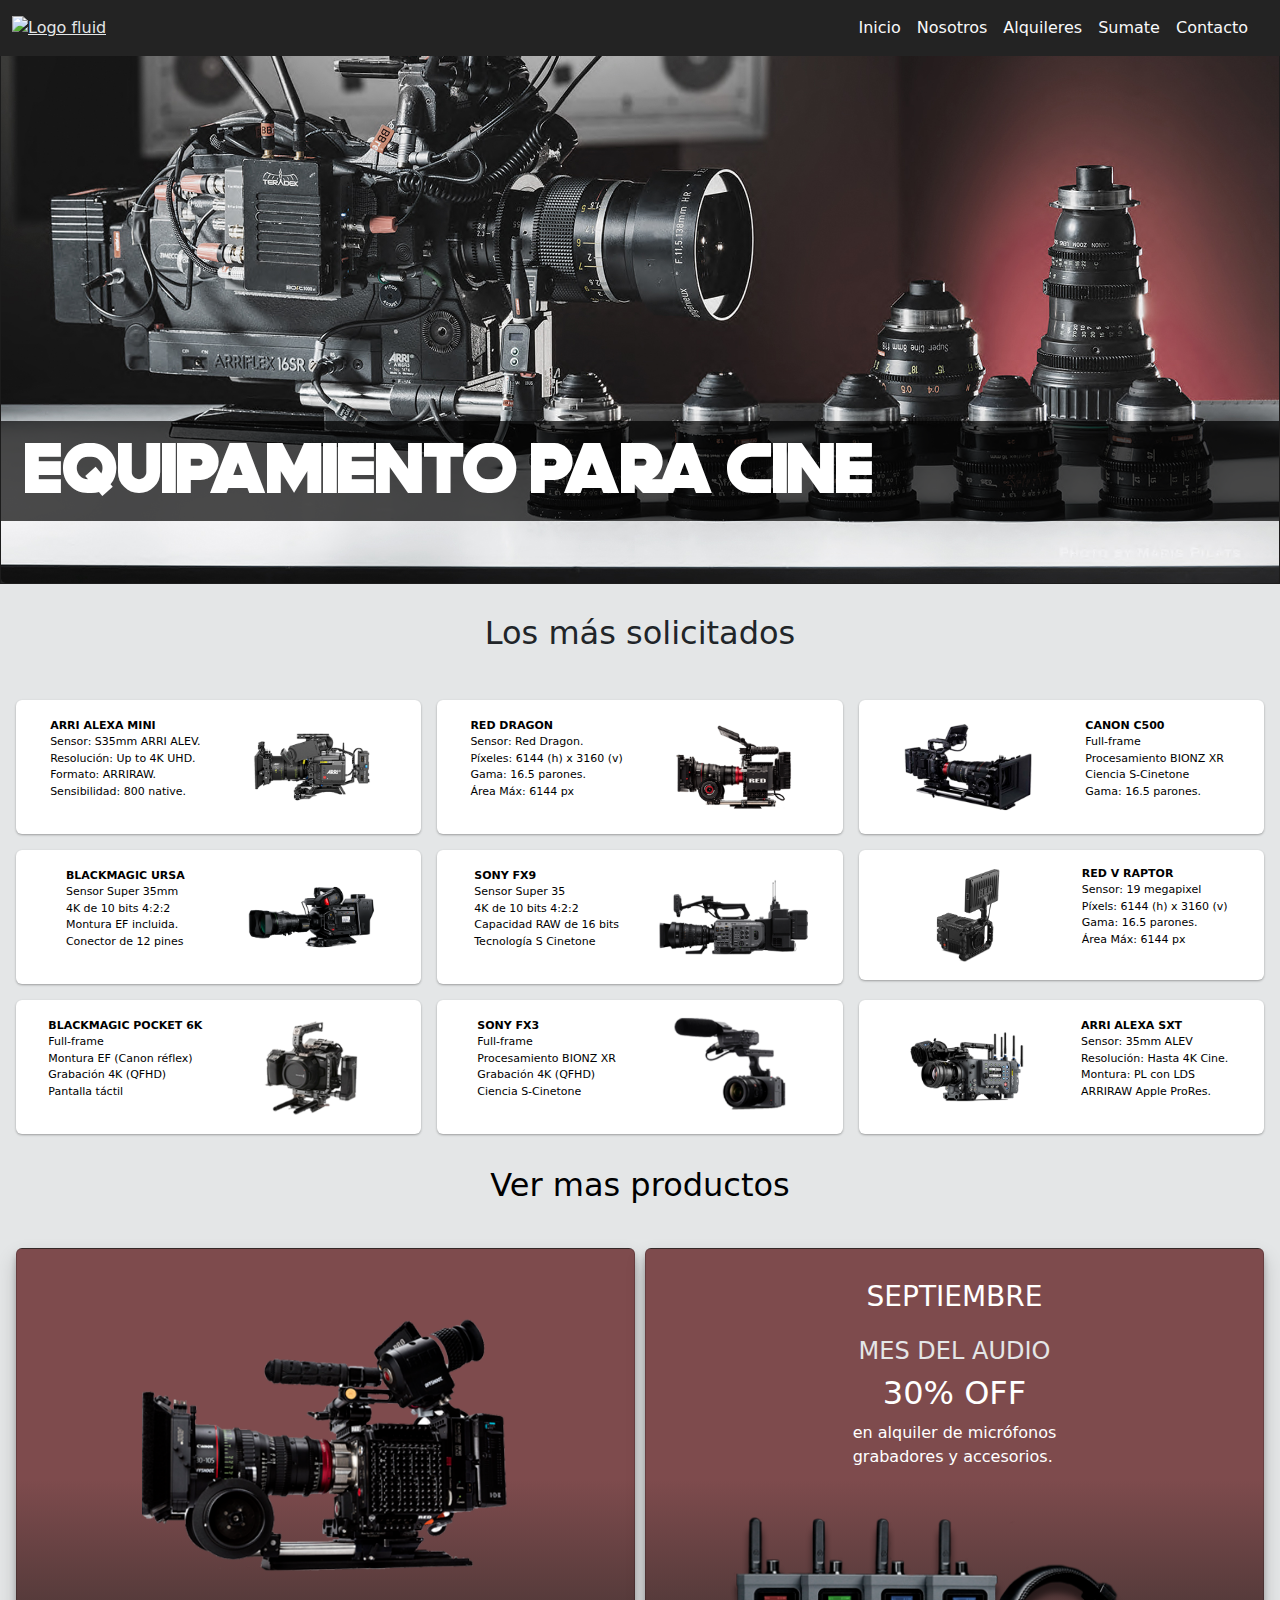
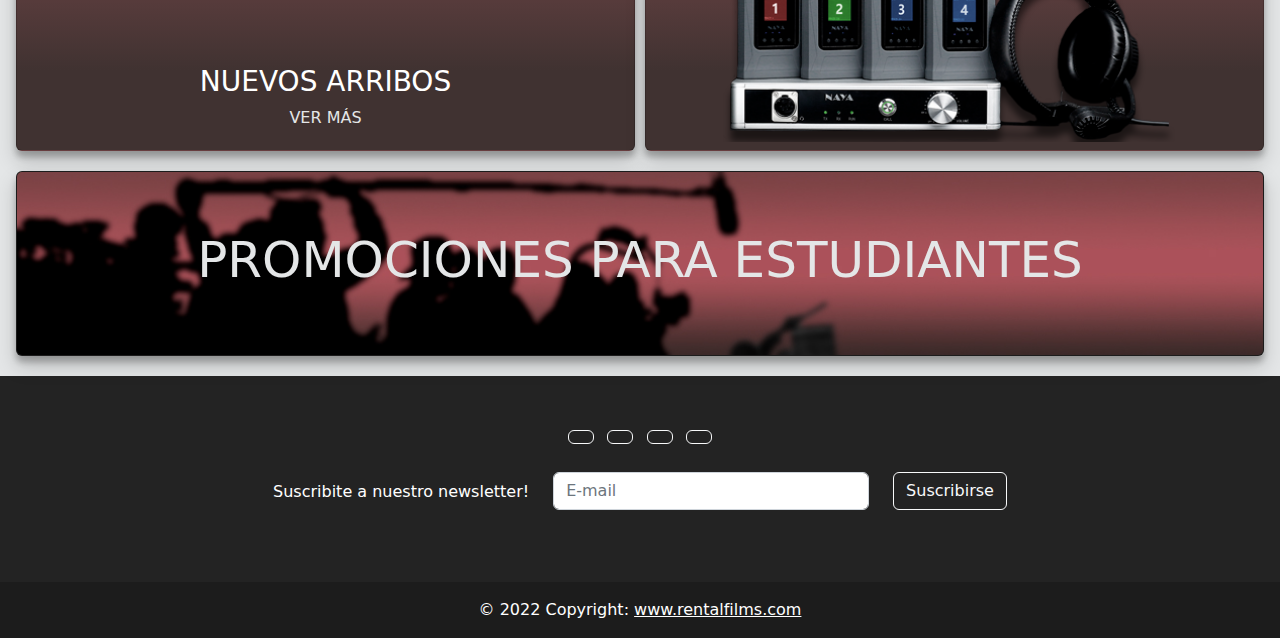
==== commit c9f3ebee: "Update" ====
--- a/index.html
+++ b/index.html
@@ -21,6 +21,9 @@
       integrity="sha384-50oBUHEmvpQ+1lW4y57PTFmhCaXp0ML5d60M1M7uH2+nqUivzIebhndOJK28anvf"
       crossorigin="anonymous"
     />
+    <link rel="preconnect" href="https://fonts.googleapis.com">
+<link rel="preconnect" href="https://fonts.gstatic.com" crossorigin>
+<link href="https://fonts.googleapis.com/css2?family=Montserrat:wght@900&display=swap" rel="stylesheet">
     <link rel="stylesheet" href="css/style.css" />
     <link rel="preconnect" href="https://fonts.googleapis.com" />
     <link rel="preconnect" href="https://fonts.gstatic.com" crossorigin />
@@ -89,12 +92,11 @@
     <!-- Main -->
     <main>
       <section class="main_img">
-      <div class="card text-bg-dark">
+      <div class="card text-bg-dark rounded-0">
         <div class="card-img-overlay main_title p-0">
-          <h1 class="card-title portada_texto p-2 px-5">equipamiento para cine</h1>
+          <h1 class="card-title portada_texto p-2 px-4">EQUIPAMIENTO PARA CINE</h1>
         </div>
         <img src="./Images/Portada_web.jpg" class="card-img" alt="PORTADA">
-
       </div>
       </section>
       <div class="main_maspedidos_title">
